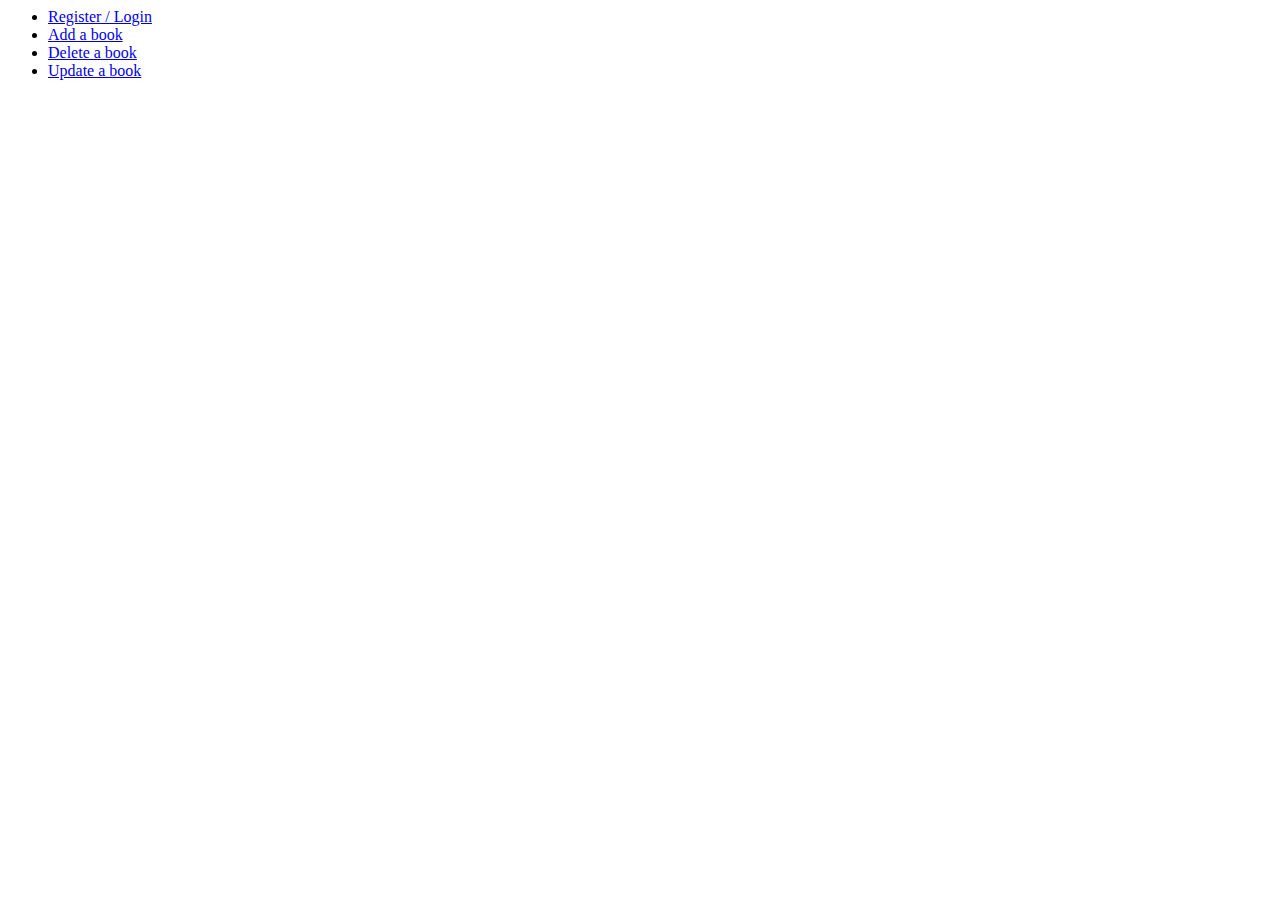
==== index.html @ df55592e "Add files via upload" ====
<html>
    <head>
        <title>Index</title>
    </head>
    <body>
        <ul>
            <li>
                <a href="./html/register.html">Register / Login</a>
            </li>
            <li>
                <a href="./html/addBook.html">Add a book</a>
            </li>
            <li>
                <a href="./html/deleteBook.html">Delete a book</a>
            </li>
            <li>
                <a href="./html/updateBook.html">Update a book</a>
            </li>
        </ul>
    </body>
</html>
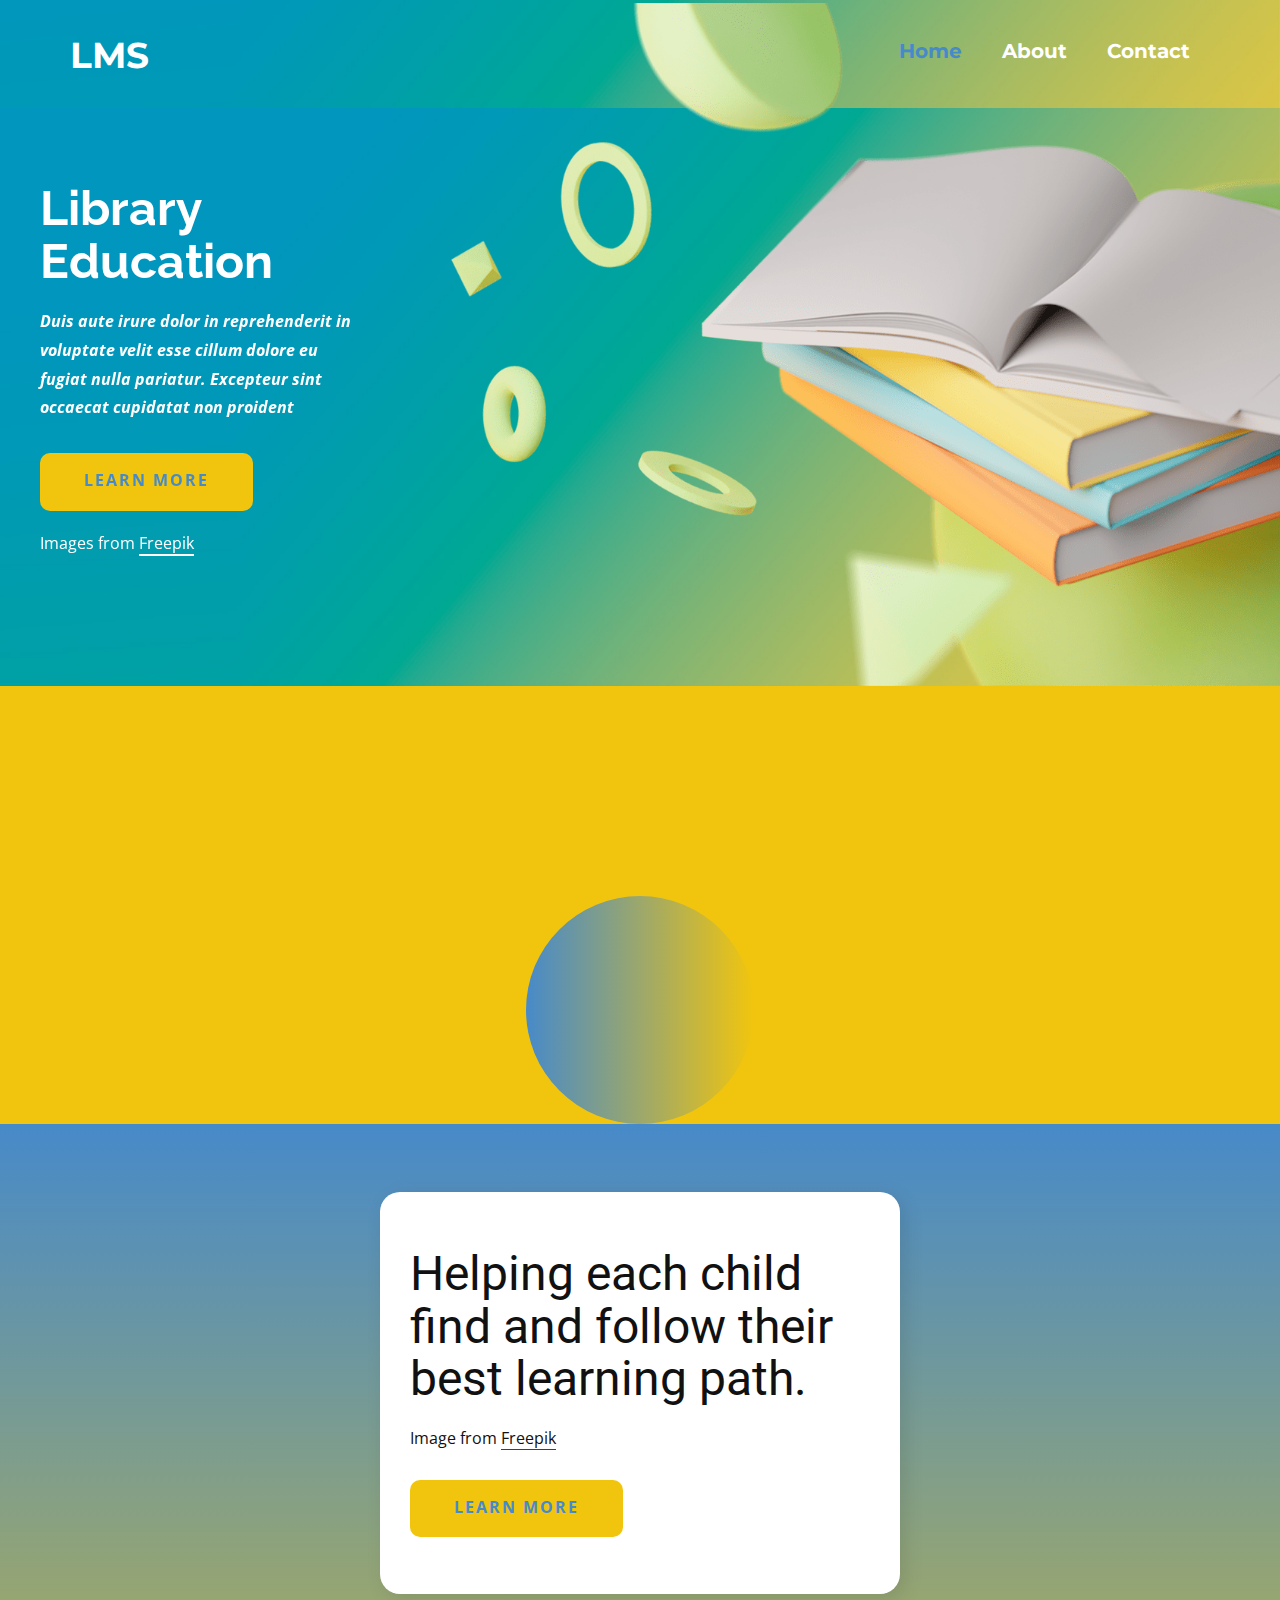
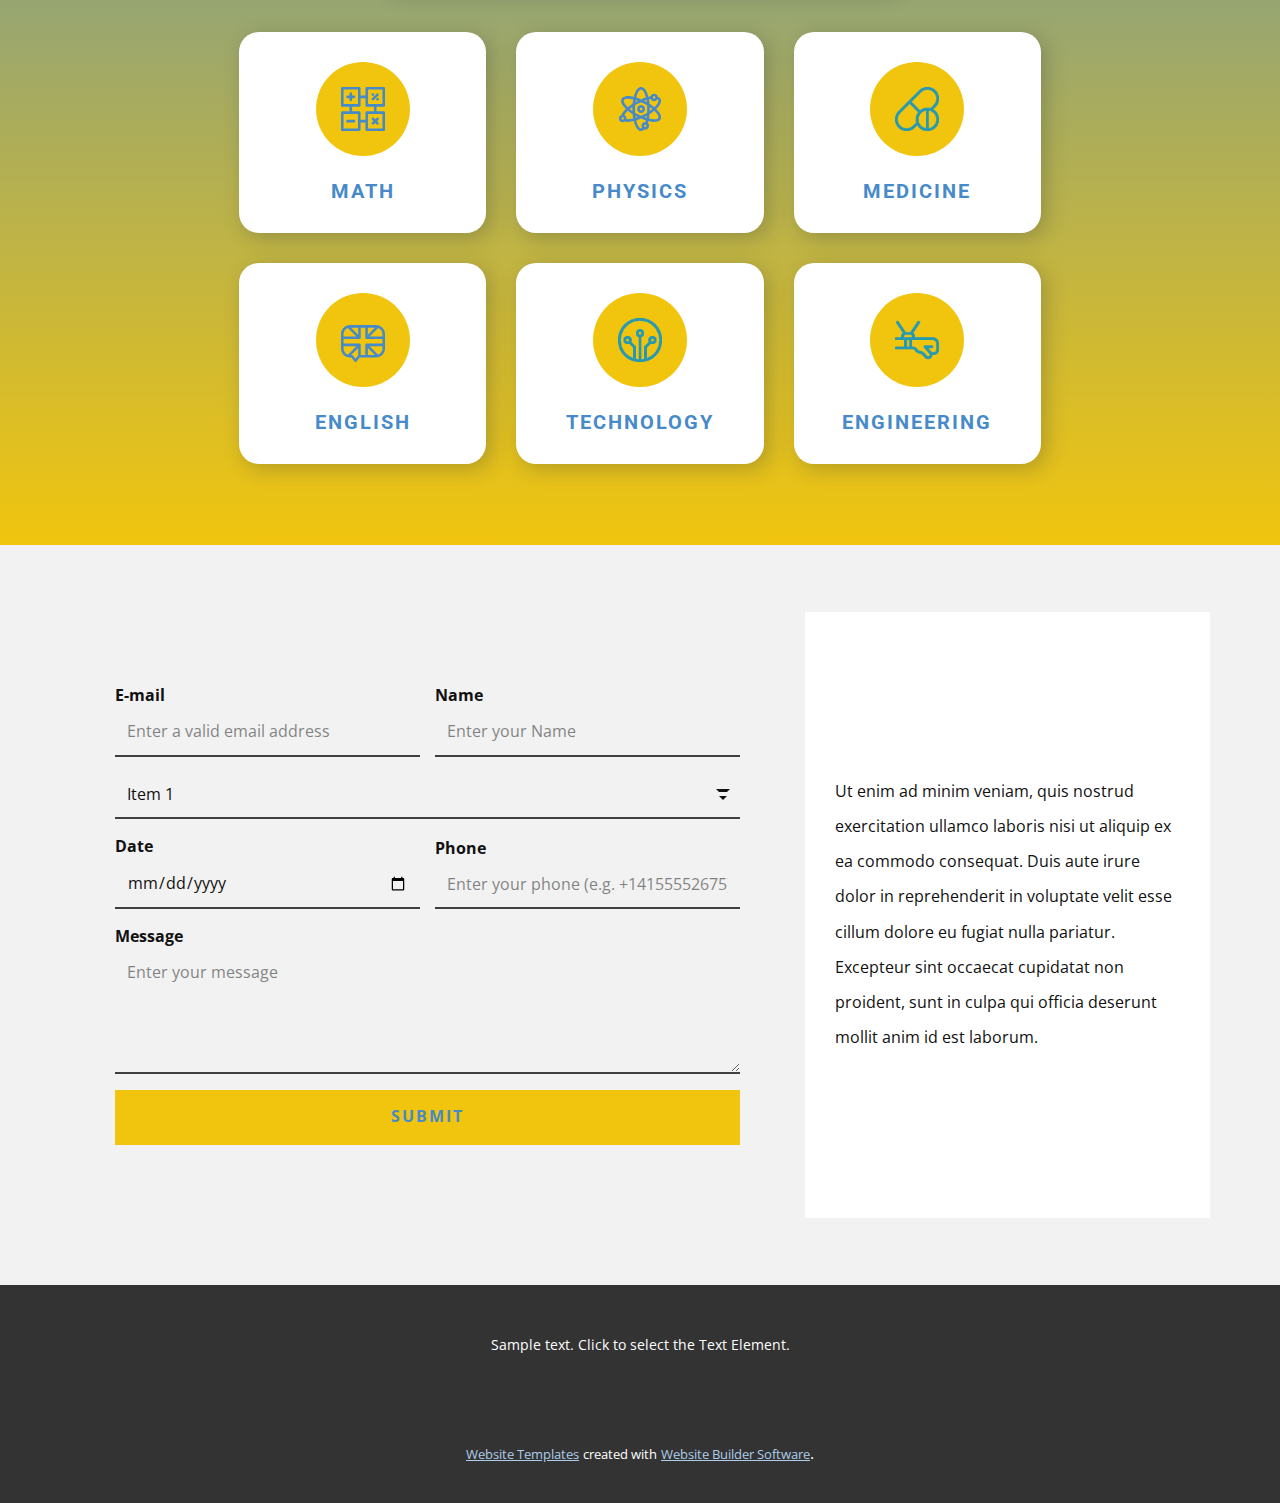
==== commit d9da172c: "Add files via upload" ====
--- a/index.html
+++ b/index.html
@@ -1,21 +1,240 @@
-<html>
-    <head>
-        <title>Index</title>
-    </head>
-    <body>
-        <ul>
-            <li>
-                <a href="./html/register.html">Register / Login</a>
-            </li>
-            <li>
-                <a href="./html/addBook.html">Add a book</a>
-            </li>
-            <li>
-                <a href="./html/deleteBook.html">Delete a book</a>
-            </li>
-            <li>
-                <a href="./html/updateBook.html">Update a book</a>
-            </li>
-        </ul>
-    </body>
-</html>+<!DOCTYPE html>
+<html style="font-size: 16px;" lang="en"><head>
+    <meta name="viewport" content="width=device-width, initial-scale=1.0">
+    <meta charset="utf-8">
+    <meta name="keywords" content="LMS, ​Library Education, ​Helping each child find and follow their best learning path.">
+    <meta name="description" content="">
+    <title>Home</title>
+    <link rel="stylesheet" href="nicepage.css" media="screen">
+    <link rel="stylesheet" href="index.css" media="screen">
+    <script class="u-script" type="text/javascript" src="jquery.js" "="" defer=""></script>
+    <script class="u-script" type="text/javascript" src="nicepage.js" "="" defer=""></script>
+    <meta name="generator" content="Nicepage 4.15.11, nicepage.com">
+    <link id="u-theme-google-font" rel="stylesheet" href="https://fonts.googleapis.com/css?family=Roboto:100,100i,300,300i,400,400i,500,500i,700,700i,900,900i|Open+Sans:300,300i,400,400i,500,500i,600,600i,700,700i,800,800i">
+    <link id="u-page-google-font" rel="stylesheet" href="https://fonts.googleapis.com/css?family=Raleway:100,100i,200,200i,300,300i,400,400i,500,500i,600,600i,700,700i,800,800i,900,900i|Montserrat:100,100i,200,200i,300,300i,400,400i,500,500i,600,600i,700,700i,800,800i,900,900i">
+    
+    
+    
+    
+    
+    <script type="application/ld+json">{
+		"@context": "http://schema.org",
+		"@type": "Organization",
+		"name": ""
+}</script>
+    <meta name="theme-color" content="#478ac9">
+    <meta property="og:title" content="Home">
+    <meta property="og:type" content="website">
+  </head>
+  <body data-home-page="Home.html" data-home-page-title="Home" class="u-body u-xl-mode" data-lang="en"><header class="u-align-center u-clearfix u-header u-image u-valign-middle-md u-valign-middle-sm u-valign-middle-xs u-header" id="sec-5b78" data-image-width="1980" data-image-height="1114" data-animation-name="" data-animation-duration="0" data-animation-delay="0" data-animation-direction=""><div class="u-clearfix u-sheet u-sheet-1">
+        <nav class="u-menu u-menu-one-level u-menu-open-right u-offcanvas u-menu-1" data-responsive-from="XS">
+          <div class="menu-collapse u-custom-font u-font-montserrat" style="font-size: 1.25rem; letter-spacing: 0px; font-weight: 700;">
+            <a class="u-button-style u-custom-left-right-menu-spacing u-custom-padding-bottom u-custom-text-active-color u-custom-text-color u-custom-top-bottom-menu-spacing u-nav-link u-text-active-palette-1-base u-text-hover-palette-2-base" href="#" style="">
+              <svg class="u-svg-link" viewBox="0 0 24 24"><use xmlns:xlink="http://www.w3.org/1999/xlink" xlink:href="#menu-hamburger"></use></svg>
+              <svg class="u-svg-content" version="1.1" id="menu-hamburger" viewBox="0 0 16 16" x="0px" y="0px" xmlns:xlink="http://www.w3.org/1999/xlink" xmlns="http://www.w3.org/2000/svg"><g><rect y="1" width="16" height="2"></rect><rect y="7" width="16" height="2"></rect><rect y="13" width="16" height="2"></rect>
+</g></svg>
+            </a>
+          </div>
+          <div class="u-custom-menu u-nav-container">
+            <ul class="u-custom-font u-font-montserrat u-nav u-unstyled u-nav-1"><li class="u-nav-item"><a class="u-button-style u-nav-link u-text-active-palette-1-base u-text-hover-palette-2-base u-text-white" href="Home.html" style="padding: 10px 20px;">Home</a>
+</li><li class="u-nav-item"><a class="u-button-style u-nav-link u-text-active-palette-1-base u-text-hover-palette-2-base u-text-white" href="About.html" style="padding: 10px 20px;">About</a>
+</li><li class="u-nav-item"><a class="u-button-style u-nav-link u-text-active-palette-1-base u-text-hover-palette-2-base u-text-white" href="Contact.html" style="padding: 10px 20px;">Contact</a>
+</li></ul>
+          </div>
+          <div class="u-custom-menu u-nav-container-collapse">
+            <div class="u-container-style u-inner-container-layout u-opacity u-opacity-95 u-palette-3-light-1 u-sidenav">
+              <div class="u-inner-container-layout u-sidenav-overflow">
+                <div class="u-menu-close"></div>
+                  <ul class="u-align-center u-custom-font u-font-montserrat u-nav u-popupmenu-items u-spacing-3 u-unstyled u-nav-2">
+                    <li class="u-nav-item">
+                      <a class="u-button-style u-nav-link" href="">Home</a>
+                    </li>
+                    <li class="u-nav-item">
+                      <a class="u-button-style u-nav-link" href="About.html">About</a>
+                    </li>
+                    <li class="u-nav-item">
+                      <a class="u-button-style u-nav-link" href="Contact.html">Contact</a>
+                    </li>
+                  </ul>
+              </div>
+            </div>
+            <div class="u-black u-menu-overlay u-opacity u-opacity-45"></div>
+          </div>
+        </nav>
+        <h1 class="u-custom-font u-font-montserrat u-text u-text-body-alt-color u-text-default u-title u-text-1">LMS</h1>
+      </div></header>
+    <section class="u-align-center u-clearfix u-image u-valign-middle-md u-valign-middle-sm u-valign-middle-xs u-section-1" id="carousel_e43c" data-image-width="1980" data-image-height="1114">
+      <div class="u-clearfix u-expanded-width u-gutter-0 u-layout-wrap u-layout-wrap-1">
+        <div class="u-layout" style="">
+          <div class="u-layout-row" style="">
+            <div class="u-align-left u-container-style u-layout-cell u-left-cell u-shape-rectangle u-size-20-lg u-size-20-xl u-size-23-md u-size-23-sm u-size-23-xs u-size-xs-60 u-layout-cell-1" src="">
+              <div class="u-container-layout u-valign-middle u-container-layout-1">
+                <h1 class="u-text u-text-body-alt-color u-text-1" data-animation-name="fadeIn" data-animation-duration="1000" data-animation-direction="Left" data-animation-delay="250">Library Education</h1>
+                <p class="u-text u-text-body-alt-color u-text-2" data-animation-name="fadeIn" data-animation-duration="1000" data-animation-direction="Up" data-animation-delay="250">Duis aute irure dolor in reprehenderit in voluptate velit esse cillum dolore eu fugiat nulla pariatur. Excepteur sint occaecat cupidatat non proident</p>
+                <a href="https://nicepage.com/k/membership-website-templates" class="u-border-none u-btn u-btn-round u-button-style u-palette-3-base u-radius-10 u-text-palette-1-base u-btn-1" data-animation-name="fadeIn" data-animation-duration="1000" data-animation-direction="Up" data-animation-delay="500">learn more</a>
+                <p class="u-text u-text-body-alt-color u-text-3" data-animation-name="fadeIn" data-animation-duration="1000" data-animation-direction="Up" data-animation-delay="500">Images from <a href="https://www.freepik.com/psd/abstract-background" class="u-active-none u-border-2 u-border-active-palette-3-base u-border-hover-palette-3-base u-border-white u-btn u-button-link u-button-style u-hover-none u-none u-text-body-alt-color u-btn-2">Freepik</a>
+                </p>
+              </div>
+            </div>
+            <div class="u-align-center u-container-style u-image u-layout-cell u-right-cell u-size-37-md u-size-37-sm u-size-37-xs u-size-40-lg u-size-40-xl u-size-xs-60 u-image-1" data-image-width="1422" data-image-height="900">
+              <div class="u-container-layout u-container-layout-2" src=""></div>
+            </div>
+          </div>
+        </div>
+      </div>
+    </section>
+    <section class="u-align-center u-clearfix u-palette-3-base u-valign-middle-md u-valign-middle-sm u-valign-middle-xs u-section-2" id="carousel_72ba">
+      <div class="u-gradient u-shape u-shape-circle u-shape-1" data-animation-name="customAnimation" data-animation-duration="1000" data-animation-direction="" data-animation-delay="250"></div>
+      <div class="u-list u-list-1">
+        <div class="u-repeater u-repeater-1">
+          <div class="u-container-style u-list-item u-radius-20 u-repeater-item u-shape-round u-white u-list-item-1" data-animation-name="flipIn" data-animation-duration="1000" data-animation-direction="X" data-animation-delay="250">
+            <div class="u-container-layout u-similar-container u-valign-top u-container-layout-1">
+              <h3 class="u-text u-text-default u-text-palette-1-base u-text-1">01</h3>
+              <p class="u-text u-text-2">Duis aute irure dolor in reprehenderit in voluptate velit esse cillum dolore eu fugiat nulla pariatur. Excepteur sint occaecat cupidatat non proident, sunt in culpa qui officia deserunt mollit anim id est laborum.</p>
+            </div>
+          </div>
+          <div class="u-container-style u-list-item u-radius-20 u-repeater-item u-shape-round u-white" data-animation-name="flipIn" data-animation-duration="1000" data-animation-direction="X" data-animation-delay="250">
+            <div class="u-container-layout u-similar-container u-valign-top u-container-layout-2">
+              <h3 class="u-text u-text-default u-text-palette-1-base u-text-3">02</h3>
+              <p class="u-text u-text-4">Duis aute irure dolor in reprehenderit in voluptate velit esse cillum dolore eu fugiat nulla pariatur. Excepteur sint occaecat cupidatat non proident, sunt in culpa qui officia deserunt mollit anim id est laborum.</p>
+            </div>
+          </div>
+          <div class="u-container-style u-list-item u-radius-20 u-repeater-item u-shape-round u-white" data-animation-name="flipIn" data-animation-duration="1000" data-animation-direction="X" data-animation-delay="250">
+            <div class="u-container-layout u-similar-container u-valign-top u-container-layout-3">
+              <h3 class="u-text u-text-default u-text-palette-1-base u-text-5">03</h3>
+              <p class="u-text u-text-6">Duis aute irure dolor in reprehenderit in voluptate velit esse cillum dolore eu fugiat nulla pariatur. Excepteur sint occaecat cupidatat non proident, sunt in culpa qui officia deserunt mollit anim id est laborum.</p>
+            </div>
+          </div>
+        </div>
+      </div>
+      <div class="u-gradient u-shape u-shape-circle u-shape-2" data-animation-name="customAnimation" data-animation-duration="1000" data-animation-direction="" data-animation-delay="250"></div>
+    </section>
+    <section class="u-clearfix u-grey-5 u-valign-middle-xl u-section-3" id="carousel_bfea">
+      <div class="u-container-style u-expanded-width u-gradient u-group u-shape-rectangle u-group-1">
+        <div class="u-container-layout u-valign-bottom-xs u-container-layout-1">
+          <div class="u-container-style u-group u-radius-20 u-shape-round u-white u-group-2">
+            <div class="u-container-layout u-valign-middle u-container-layout-2">
+              <h2 class="u-text u-text-1"> Helping each child find and follow their best learning path.</h2>
+              <p class="u-text u-text-2">Image from <a href="https://www.freepik.com/photos/school" class="u-active-none u-border-1 u-border-active-palette-1-base u-border-grey-75 u-border-hover-palette-1-base u-btn u-button-link u-button-style u-hover-none u-none u-text-body-color u-btn-1" target="_blank">Freepik</a>
+              </p>
+              <a href="https://nicepage.com/c/grid-website-templates" class="u-border-none u-btn u-btn-round u-button-style u-palette-3-base u-radius-10 u-text-palette-1-base u-btn-2">learn more</a>
+            </div>
+          </div>
+          <div class="u-list u-list-1">
+            <div class="u-repeater u-repeater-1">
+              <div class="u-container-style u-list-item u-radius-20 u-repeater-item u-shape-round u-video-cover u-white u-list-item-1">
+                <div class="u-container-layout u-similar-container u-valign-top u-container-layout-3"><span class="u-icon u-icon-circle u-palette-3-base u-text-palette-1-base u-icon-1"><svg class="u-svg-link" preserveAspectRatio="xMidYMin slice" viewBox="0 0 512.174 512.174" style=""><use xmlns:xlink="http://www.w3.org/1999/xlink" xlink:href="#svg-4105"></use></svg><svg class="u-svg-content" viewBox="0 0 512.174 512.174" id="svg-4105"><g><path d="m497.174 229.244c8.284 0 15-6.716 15-15v-199.04c0-8.284-6.716-15-15-15h-197.403c-8.284 0-15 6.716-15 15v84.521h-57.092v-84.521c0-8.284-6.716-15-15-15h-197.405c-8.284 0-15 6.716-15 15v199.04c0 8.284 6.716 15 15 15h83.702v53.685h-83.976c-8.284 0-15 6.716-15 15v199.04c0 8.284 6.716 15 15 15h197.404c8.284 0 15-6.716 15-15v-84.521h57.366v84.521c0 8.284 6.716 15 15 15h197.403c8.284 0 15-6.716 15-15v-199.04c0-8.284-6.716-15-15-15h-83.702v-53.685zm-182.403-199.04h167.403v169.04h-167.403zm-284.497 0h167.404v169.04h-167.404zm167.13 451.765h-167.404v-169.04h167.404zm284.77 0h-167.403v-169.04h167.403zm-98.702-199.04h-83.701c-8.284 0-15 6.716-15 15v84.52h-57.366v-84.52c0-8.284-6.716-15-15-15h-83.428v-53.685h83.702c8.284 0 15-6.716 15-15v-84.52h57.092v84.52c0 8.284 6.716 15 15 15h83.701z"></path><path d="m128.977 152.277v-22.753h22.877c8.284 0 15-6.716 15-15s-6.716-15-15-15h-22.877v-22.753c0-8.284-6.716-15-15-15s-15 6.716-15 15v22.753h-22.877c-8.284 0-15 6.716-15 15s6.716 15 15 15h22.877v22.753c0 8.284 6.716 15 15 15s15-6.716 15-15z"></path><path d="m382.277 360.13c-5.868-5.848-15.364-5.834-21.213.035-5.849 5.867-5.833 15.364.035 21.213l16.124 16.071-16.123 16.071c-5.868 5.849-5.884 15.346-.035 21.213 2.931 2.94 6.777 4.411 10.624 4.411 3.83 0 7.662-1.458 10.589-4.376l16.194-16.141 16.194 16.141c2.928 2.918 6.758 4.376 10.589 4.376 3.847 0 7.693-1.471 10.624-4.411 5.849-5.867 5.833-15.364-.035-21.213l-16.124-16.071 16.124-16.071c5.868-5.849 5.884-15.346.035-21.213-5.85-5.868-15.347-5.884-21.213-.035l-16.194 16.141z"></path><path d="m151.579 382.449h-75.754c-8.284 0-15 6.716-15 15s6.716 15 15 15h75.754c8.284 0 15-6.716 15-15s-6.716-15-15-15z"></path><path d="m361.064 152.01c2.931 2.94 6.777 4.411 10.624 4.411 3.831 0 7.662-1.458 10.589-4.376l53.566-53.391c5.868-5.848 5.884-15.346.035-21.213-5.851-5.869-15.349-5.882-21.213-.035l-53.565 53.39c-5.869 5.848-5.884 15.346-.036 21.214z"></path><path d="m371.689 103.392c8.512 0 15.413-6.878 15.413-15.362s-6.9-15.362-15.413-15.362c-8.512 0-15.413 6.878-15.413 15.362s6.901 15.362 15.413 15.362z"></path><ellipse cx="425.255" cy="141.42" rx="15.413" ry="15.362"></ellipse>
+</g></svg></span>
+                  <h4 class="u-align-center u-text u-text-palette-1-base u-text-3">Math</h4>
+                </div>
+              </div>
+              <div class="u-align-center u-container-style u-list-item u-radius-20 u-repeater-item u-shape-round u-video-cover u-white u-list-item-2">
+                <div class="u-container-layout u-similar-container u-valign-top u-container-layout-4"><span class="u-icon u-icon-circle u-palette-3-base u-text-palette-1-base u-icon-2"><svg class="u-svg-link" preserveAspectRatio="xMidYMin slice" viewBox="0 0 508.287 508.287" style=""><use xmlns:xlink="http://www.w3.org/1999/xlink" xlink:href="#svg-9def"></use></svg><svg class="u-svg-content" viewBox="0 0 508.287 508.287" id="svg-9def"><g id="XMLID_987_"><path id="XMLID_990_" d="m491.476 320.353c-6.689-16.251-18.757-33.822-35.864-52.226-4.333-4.661-8.948-9.327-13.815-13.984 4.868-4.657 9.482-9.323 13.815-13.984 17.107-18.403 29.175-35.975 35.864-52.226 9.934-24.127 5.92-40.95.803-50.814-5.535-10.67-16.706-19.559-31.394-25.229-3.969-20.036-21.674-35.192-42.857-35.192-19.579 0-36.191 12.944-41.729 30.724-7.988 1.524-16.368 3.443-25.057 5.73-2.946-11.71-6.278-22.807-9.979-33.16-8.459-23.66-18.501-42.462-29.846-55.884-16.844-19.925-33.625-24.108-44.736-24.108s-27.892 4.183-44.736 24.11c-11.345 13.421-21.387 32.224-29.846 55.884-3.84 10.742-7.279 22.289-10.306 34.487-12.222-2.93-24.056-5.194-35.359-6.732-24.897-3.385-46.212-3.13-63.35.762-25.445 5.776-36.885 18.747-42.001 28.61s-9.13 26.685.803 50.813c6.69 16.251 18.756 33.822 35.864 52.226 4.12 4.432 8.495 8.869 13.1 13.298-25.88 24.432-43.053 48.123-50.339 69.383-17.304 5.817-29.808 22.18-29.808 41.419 0 24.093 19.601 43.694 43.694 43.694 9.87 0 18.983-3.293 26.307-8.834 10.001 2.645 21.517 3.939 34.276 3.939 19.674 0 42.305-3.082 66.872-9.009 3.012 12.108 6.431 23.573 10.246 34.243 8.459 23.66 18.501 42.462 29.846 55.884 16.844 19.927 33.625 24.11 44.736 24.11 14.605 0 26.998-5.398 38.343-16.832 3.337.818 6.82 1.262 10.405 1.262 24.093 0 43.694-19.601 43.694-43.694 0-12.627-5.39-24.014-13.983-31.999 2.406-7.411 4.621-15.14 6.644-23.166 12.146 2.905 23.907 5.152 35.144 6.68 11.58 1.574 22.381 2.361 32.351 2.361 11.467 0 21.832-1.041 31-3.123 25.444-5.776 36.885-18.747 42.001-28.61s9.131-26.686-.803-50.813zm-73.448-213.654c7.551 0 13.694 6.143 13.694 13.694s-6.144 13.694-13.694 13.694-13.694-6.143-13.694-13.694 6.143-13.694 13.694-13.694zm-40.123 30.978c6.711 15.52 22.167 26.411 40.123 26.411 16.049 0 30.096-8.704 37.693-21.633 5.197 2.775 8.585 5.891 9.928 8.48 7.841 15.117-7.858 46.826-46.35 83.251-16.414-13.564-34.823-26.867-54.719-39.547-1.612-18.094-3.962-35.571-7.003-52.158 7.016-1.865 13.808-3.472 20.328-4.804zm-78.762 179.048c-11.072 5.743-21.895 10.99-32.437 15.77-10.574-4.781-21.413-10.025-32.488-15.769-12.985-6.736-25.222-13.602-36.727-20.527-.85-13.401-1.31-27.427-1.31-42.055 0-14.665.463-28.725 1.316-42.157 11.745-7.004 24.013-13.833 36.721-20.425 10.725-5.563 21.577-10.834 32.418-15.772 10.582 4.784 21.424 10.023 32.507 15.772 12.985 6.736 25.223 13.603 36.728 20.528.85 13.401 1.31 27.427 1.31 42.054 0 14.415-.422 28.441-1.249 42.017-11.522 6.937-23.781 13.817-36.789 20.564zm33.437 16.043c-1.012 8.133-2.191 16.048-3.529 23.736-8.085-2.543-16.433-5.407-25.021-8.604 2.972-1.49 5.947-2.997 8.927-4.543 6.646-3.448 13.188-6.984 19.623-10.589zm-103.158 15.176c-8.555 3.203-16.862 6.07-24.899 8.617-1.33-7.589-2.528-15.491-3.572-23.699 6.381 3.573 12.866 7.077 19.453 10.494 3.004 1.558 6.011 3.083 9.018 4.588zm-62.884-71.7c-10.91-7.544-20.94-15.076-30.096-22.507 9.37-7.434 19.433-14.809 30.107-22.065-.241 7.431-.369 14.925-.369 22.471.001 7.422.125 14.792.358 22.101zm34.419-100.861c1.037-8.151 2.226-15.999 3.546-23.539 8.023 2.528 16.307 5.372 24.826 8.544-2.983 1.495-5.959 3.006-8.923 4.544-6.597 3.421-13.081 6.909-19.449 10.451zm102.72-15.172c8.488-3.272 16.866-6.292 25.067-9.036 1.369 7.756 2.598 15.844 3.667 24.25-6.381-3.573-12.866-7.077-19.453-10.494-3.092-1.603-6.186-3.173-9.281-4.72zm63.146 71.832c10.71 7.407 20.575 14.801 29.595 22.1-9.013 7.293-18.868 14.681-29.568 22.081.216-7.265.33-14.624.33-22.081.001-7.42-.123-14.79-.357-22.1zm-100.142-202.043c18.345 0 41.201 33.117 55.824 91.678-18.082 5.929-36.96 13.125-55.963 21.347-18.959-8.074-37.711-14.99-55.871-20.603 14.614-59.026 37.588-92.422 56.01-92.422zm-198.968 120.935c5.066-9.768 21.447-15.489 46.425-15.489 16.841 0 37.593 2.609 61.406 8.33-2.912 16.121-5.171 33.074-6.74 50.605-20.217 12.699-38.797 25.899-55.282 39.289-38.094-36.208-53.613-67.69-45.809-82.735zm-13.316 227.019c-7.551 0-13.694-6.143-13.694-13.694s6.143-13.694 13.694-13.694 13.695 6.143 13.695 13.694-6.143 13.694-13.695 13.694zm43.014-6.061c.439-2.481.681-5.029.681-7.633 0-17.732-10.624-33.02-25.835-39.862 7.339-15.131 21.435-32.647 41.085-50.898 16.597 13.772 35.249 27.282 55.439 40.148 1.576 17.683 3.852 34.781 6.793 51.031-32.729 7.914-59.467 9.841-78.163 7.214zm218.018 90.824c-7.551 0-13.694-6.143-13.694-13.694s6.144-13.694 13.694-13.694 13.694 6.143 13.694 13.694-6.143 13.694-13.694 13.694zm1.952-57.339c-.648-.029-1.297-.049-1.951-.049-24.093 0-43.694 19.601-43.694 43.694 0 9.289 2.922 17.903 7.883 24.99-4.528 3.385-8.558 4.274-12.937 4.274-18.404 0-41.35-33.326-55.966-92.24 18.038-5.619 36.83-12.584 56.037-20.815 19.041 8.111 37.873 15.055 56.107 20.684-1.685 6.725-3.509 13.222-5.479 19.462zm148.268-48.025c-8.47 16.33-48.589 21.355-107.576 7.225 2.908-16.131 5.133-33.19 6.657-51.023 19.839-12.651 38.197-25.922 54.57-39.453 38.491 36.424 54.19 68.134 46.349 83.251z"></path><path id="XMLID_1506_" d="m266.681 208.644c-25.089 0-45.5 20.411-45.5 45.5s20.412 45.5 45.5 45.5 45.5-20.411 45.5-45.5-20.411-45.5-45.5-45.5zm0 61c-8.547 0-15.5-6.953-15.5-15.5s6.954-15.5 15.5-15.5 15.5 6.953 15.5 15.5-6.953 15.5-15.5 15.5z"></path>
+</g></svg></span>
+                  <h4 class="u-text u-text-palette-1-base u-text-4">Physics</h4>
+                </div>
+              </div>
+              <div class="u-align-center u-container-style u-list-item u-radius-20 u-repeater-item u-shape-round u-video-cover u-white u-list-item-3">
+                <div class="u-container-layout u-similar-container u-valign-top u-container-layout-5"><span class="u-file-icon u-icon u-icon-circle u-palette-3-base u-text-palette-1-base u-icon-3"><img src="images/840781.png" alt=""></span>
+                  <h4 class="u-text u-text-palette-1-base u-text-5"> Medicine</h4>
+                </div>
+              </div>
+              <div class="u-align-center u-container-style u-list-item u-radius-20 u-repeater-item u-shape-round u-video-cover u-white u-list-item-4">
+                <div class="u-container-layout u-similar-container u-valign-top u-container-layout-6"><span class="u-icon u-icon-circle u-palette-3-base u-text-palette-1-base u-icon-4"><svg class="u-svg-link" preserveAspectRatio="xMidYMin slice" viewBox="0 -41 512 512" style=""><use xmlns:xlink="http://www.w3.org/1999/xlink" xlink:href="#svg-6443"></use></svg><svg class="u-svg-content" viewBox="0 -41 512 512" id="svg-6443"><path d="m407 0h-302c-57.898438 0-105 47.101562-105 105v168.945312c0 57.898438 47.101562 105 105 105h15.582031l36.519531 46.332032c2.847657 3.609375 7.1875 5.714844 11.78125 5.714844s8.9375-2.105469 11.78125-5.714844l36.519532-46.332032h189.816406c57.898438 0 105-47.101562 105-105v-168.945312c0-57.898438-47.101562-105-105-105zm-124.757812 230.734375v118.210937h-52.484376v-118.210937c0-8.285156-6.714843-15-15-15h-184.757812v-52.484375h184.757812c8.285157 0 15-6.714844 15-15v-118.25h52.484376v118.25c0 8.285156 6.714843 15 15 15h184.757812v52.484375h-184.757812c-8.285157 0-15 6.714844-15 15zm30-200.734375h82.039062l-82.039062 82.039062zm-112.484376 82.039062-82.039062-82.039062h82.039062zm112.484376 154.910157 81.996093 81.996093h-81.996093zm169.757812-161.949219v28.25h-148.546875l98.851563-98.847656c28.9375 10.40625 49.695312 38.117187 49.695312 70.597656zm-402.304688-70.597656 98.851563 98.847656h-148.546875v-28.25c0-32.480469 20.757812-60.191406 49.695312-70.597656zm-49.695312 239.542968v-28.210937h148.546875l-98.820313 98.820313c-28.957031-10.398438-49.726562-38.117188-49.726562-70.609376zm168.128906 80.714844-29.246094 37.101563-29.242187-37.101563c-2.847656-3.609375-7.1875-5.714844-11.78125-5.714844h-10.097656l81.996093-81.996093v85.984375c-.578124.53125-1.136718 1.097656-1.628906 1.726562zm234.144532-10.105468-98.820313-98.820313h148.546875v28.210937c0 32.492188-20.769531 60.210938-49.726562 70.609376zm0 0"></path></svg></span>
+                  <h4 class="u-text u-text-palette-1-base u-text-6">English</h4>
+                </div>
+              </div>
+              <div class="u-align-center u-container-style u-list-item u-radius-20 u-repeater-item u-shape-round u-video-cover u-white u-list-item-5">
+                <div class="u-container-layout u-similar-container u-valign-top u-container-layout-7"><span class="u-file-icon u-icon u-icon-circle u-palette-3-base u-text-palette-1-base u-icon-5"><img src="images/4457024.png" alt=""></span>
+                  <h4 class="u-text u-text-palette-1-base u-text-7"> Technology</h4>
+                </div>
+              </div>
+              <div class="u-align-center u-container-style u-list-item u-radius-20 u-repeater-item u-shape-round u-video-cover u-white u-list-item-6">
+                <div class="u-container-layout u-similar-container u-valign-top u-container-layout-8"><span class="u-file-icon u-icon u-icon-circle u-palette-3-base u-text-palette-1-base u-icon-6"><img src="images/6646730.png" alt=""></span>
+                  <h4 class="u-text u-text-palette-1-base u-text-8"> Engineering</h4>
+                </div>
+              </div>
+            </div>
+          </div>
+        </div>
+      </div>
+    </section>
+    <section class="u-align-center u-clearfix u-grey-5 u-section-4" id="carousel_976d">
+      <div class="u-clearfix u-sheet u-valign-middle u-sheet-1">
+        <div class="u-clearfix u-expanded-width u-gutter-20 u-layout-wrap u-layout-wrap-1">
+          <div class="u-layout">
+            <div class="u-layout-row">
+              <div class="u-align-center u-container-style u-layout-cell u-size-38 u-layout-cell-1">
+                <div class="u-container-layout u-valign-middle-lg u-valign-middle-md u-valign-middle-xl u-container-layout-1">
+                  <div class="u-form u-form-1">
+                    <form action="//publish.nicepage.com/Form/Process" method="POST" class="u-clearfix u-form-spacing-15 u-form-vertical u-inner-form" style="padding: 0;" source="email" name="form">
+                      <div class="u-form-email u-form-group u-form-partition-factor-2">
+                        <label for="email-f2a8" class="u-label u-label-1">E-mail</label>
+                        <input type="email" placeholder="Enter a valid email address" id="email-f2a8" name="email" class="u-border-2 u-border-grey-75 u-border-no-left u-border-no-right u-border-no-top u-input u-input-rectangle" required="">
+                      </div>
+                      <div class="u-form-group u-form-name u-form-partition-factor-2">
+                        <label for="name-f2a8" class="u-label u-label-2">Name</label>
+                        <input type="text" placeholder="Enter your Name" id="name-f2a8" name="name" class="u-border-2 u-border-grey-75 u-border-no-left u-border-no-right u-border-no-top u-input u-input-rectangle" required="">
+                      </div>
+                      <div class="u-form-group u-form-select u-form-group-3">
+                        <label for="select-8e9d" class="u-form-control-hidden u-label u-label-3">Select</label>
+                        <div class="u-form-select-wrapper">
+                          <select id="select-8e9d" name="select" class="u-border-2 u-border-grey-75 u-border-no-left u-border-no-right u-border-no-top u-input u-input-rectangle">
+                            <option value="Item 1">Item 1</option>
+                            <option value="Item 2">Item 2</option>
+                            <option value="Item 3">Item 3</option>
+                          </select>
+                          <svg xmlns="http://www.w3.org/2000/svg" width="14" height="12" version="1" class="u-caret"><path fill="currentColor" d="M4 8L0 4h8z"></path></svg>
+                        </div>
+                      </div>
+                      <div class="u-form-date u-form-group u-form-partition-factor-2 u-form-group-4">
+                        <label for="date-4441" class="u-label u-label-4">Date</label>
+                        <input type="date" placeholder="MM/DD/YYYY" id="date-4441" name="date" class="u-border-2 u-border-grey-75 u-border-no-left u-border-no-right u-border-no-top u-input u-input-rectangle" required="">
+                      </div>
+                      <div class="u-form-group u-form-partition-factor-2 u-form-phone u-form-group-5">
+                        <label for="phone-447e" class="u-label u-label-5">Phone</label>
+                        <input type="tel" pattern="\+?\d{0,2}[\s\(\-]?([0-9]{3})[\s\)\-]?([\s\-]?)([0-9]{3})[\s\-]?([0-9]{2})[\s\-]?([0-9]{2})" placeholder="Enter your phone (e.g. +14155552675)" id="phone-447e" name="phone" class="u-border-2 u-border-grey-75 u-border-no-left u-border-no-right u-border-no-top u-input u-input-rectangle" required="">
+                      </div>
+                      <div class="u-form-group u-form-message u-form-group-6">
+                        <label for="message-f2a8" class="u-label u-label-6">Message</label>
+                        <textarea placeholder="Enter your message" rows="4" cols="50" id="message-f2a8" name="message" class="u-border-2 u-border-grey-75 u-border-no-left u-border-no-right u-border-no-top u-input u-input-rectangle" required=""></textarea>
+                      </div>
+                      <div class="u-align-left u-form-group u-form-submit">
+                        <a href="#" class="u-active-palette-1-base u-border-none u-btn u-btn-rectangle u-btn-submit u-button-style u-hover-palette-1-base u-palette-3-base u-text-active-white u-text-hover-white u-text-palette-1-base u-btn-1">Submit</a>
+                        <input type="submit" value="submit" class="u-form-control-hidden">
+                      </div>
+                      <div class="u-form-send-message u-form-send-success"> Thank you! Your message has been sent. </div>
+                      <div class="u-form-send-error u-form-send-message"> Unable to send your message. Please fix errors then try again. </div>
+                      <input type="hidden" value="" name="recaptchaResponse">
+                    </form>
+                  </div>
+                </div>
+              </div>
+              <div class="u-container-style u-layout-cell u-size-22 u-white u-layout-cell-2">
+                <div class="u-container-layout u-valign-middle u-container-layout-2">
+                  <p class="u-text u-text-default u-text-1"> Ut enim ad minim veniam, quis nostrud exercitation ullamco laboris nisi ut aliquip ex ea commodo consequat. Duis aute irure dolor in reprehenderit in voluptate velit esse cillum dolore eu fugiat nulla pariatur. Excepteur sint occaecat cupidatat non proident, sunt in culpa qui officia deserunt mollit anim id est laborum.</p>
+                </div>
+              </div>
+            </div>
+          </div>
+        </div>
+      </div>
+    </section>
+    
+    
+    <footer class="u-align-center u-clearfix u-footer u-grey-80 u-footer" id="sec-0608"><div class="u-clearfix u-sheet u-sheet-1">
+        <p class="u-small-text u-text u-text-variant u-text-1">Sample text. Click to select the Text Element.</p>
+      </div></footer>
+    <section class="u-backlink u-clearfix u-grey-80">
+      <a class="u-link" href="https://nicepage.com/website-templates" target="_blank">
+        <span>Website Templates</span>
+      </a>
+      <p class="u-text">
+        <span>created with</span>
+      </p>
+      <a class="u-link" href="" target="_blank">
+        <span>Website Builder Software</span>
+      </a>. 
+    </section>
+  
+</body></html>--- a/nicepage.css
+++ b/nicepage.css
@@ -0,0 +1,37826 @@
+/*begin-commonstyles library*//*!
+ * froala_editor v4.0.6 (https://www.froala.com/wysiwyg-editor)
+ * License https://froala.com/wysiwyg-editor/terms/
+ * Copyright 2014-2021 Froala Labs
+ */
+
+.fr-clearfix::after {
+  clear: both;
+  display: block;
+  content: "";
+  height: 0; }
+
+.fr-hide-by-clipping {
+  position: absolute;
+  width: 1px;
+  height: 1px;
+  padding: 0;
+  margin: -1px;
+  overflow: hidden;
+  clip: rect(0, 0, 0, 0);
+  border: 0; }
+
+.fr-view img.fr-rounded, .fr-view .fr-img-caption.fr-rounded img {
+  border-radius: 10px;
+  -moz-border-radius: 10px;
+  -webkit-border-radius: 10px;
+  -moz-background-clip: padding;
+  -webkit-background-clip: padding-box;
+  background-clip: padding-box; }
+
+.fr-view img.fr-shadow, .fr-view .fr-img-caption.fr-shadow img {
+  -webkit-box-shadow: 10px 10px 5px 0px #cccccc;
+  -moz-box-shadow: 10px 10px 5px 0px #cccccc;
+  box-shadow: 10px 10px 5px 0px #cccccc; }
+
+.fr-view img.fr-bordered, .fr-view .fr-img-caption.fr-bordered img {
+  border: solid 5px #CCC; }
+
+.fr-view img.fr-bordered {
+  -webkit-box-sizing: content-box;
+  -moz-box-sizing: content-box;
+  box-sizing: content-box; }
+
+.fr-view .fr-img-caption.fr-bordered img {
+  -webkit-box-sizing: border-box;
+  -moz-box-sizing: border-box;
+  box-sizing: border-box; }
+
+.fr-view {
+  word-wrap: break-word; }
+  .fr-view span[style~="color:"] a {
+    color: inherit; }
+  .fr-view strong {
+    font-weight: 700; }
+  .fr-view table[border='0'] td:not([class]), .fr-view table[border='0'] th:not([class]), .fr-view table[border='0'] td[class=""], .fr-view table[border='0'] th[class=""] {
+    border-width: 0px; }
+  .fr-view table {
+    border: none;
+    border-collapse: collapse;
+    empty-cells: show;
+    max-width: 100%; }
+    .fr-view table td {
+      min-width: 5px; }
+    .fr-view table.fr-dashed-borders td, .fr-view table.fr-dashed-borders th {
+      border-style: dashed; }
+    .fr-view table.fr-alternate-rows tbody tr:nth-child(2n) {
+      background: whitesmoke; }
+    .fr-view table td, .fr-view table th {
+      border: 1px solid #DDD; }
+      .fr-view table td:empty, .fr-view table th:empty {
+        height: 20px; }
+      .fr-view table td.fr-highlighted, .fr-view table th.fr-highlighted {
+        border: 1px double red; }
+      .fr-view table td.fr-thick, .fr-view table th.fr-thick {
+        border-width: 2px; }
+    .fr-view table th {
+      background: #ececec; }
+  .fr-view hr {
+    clear: both;
+    user-select: none;
+    -o-user-select: none;
+    -moz-user-select: none;
+    -khtml-user-select: none;
+    -webkit-user-select: none;
+    -ms-user-select: none;
+    break-after: always;
+    page-break-after: always; }
+  .fr-view .fr-file {
+    position: relative; }
+    .fr-view .fr-file::after {
+      position: relative;
+      content: "\1F4CE";
+      font-weight: normal; }
+  .fr-view pre {
+    white-space: pre-wrap;
+    word-wrap: break-word;
+    overflow: visible; }
+/*  .fr-view[dir="rtl"] blockquote {
+    border-left: none;
+    border-right: solid 2px #5E35B1;
+    margin-right: 0;
+    padding-right: 5px;
+    padding-left: 0; }
+    .fr-view[dir="rtl"] blockquote blockquote {
+      border-color: #00BCD4; }
+      .fr-view[dir="rtl"] blockquote blockquote blockquote {
+        border-color: #43A047; }
+  .fr-view blockquote {
+    border-left: solid 2px #5E35B1;
+    margin-left: 0;
+    padding-left: 5px;
+    color: #5E35B1; }
+    .fr-view blockquote blockquote {
+      border-color: #00BCD4;
+      color: #00BCD4; }
+      .fr-view blockquote blockquote blockquote {
+        border-color: #43A047;
+        color: #43A047; } */
+  .fr-view span.fr-emoticon {
+    font-weight: normal;
+    font-family: "Apple Color Emoji","Segoe UI Emoji","NotoColorEmoji","Segoe UI Symbol","Android Emoji","EmojiSymbols";
+    display: inline;
+    line-height: 0; }
+    .fr-view span.fr-emoticon.fr-emoticon-img {
+      background-repeat: no-repeat !important;
+      font-size: inherit;
+      height: 1em;
+      width: 1em;
+      min-height: 20px;
+      min-width: 20px;
+      display: inline-block;
+      margin: -.1em .1em .1em;
+      line-height: 1;
+      vertical-align: middle; }
+  .fr-view .fr-text-gray {
+    color: #AAA !important; }
+  .fr-view .fr-text-bordered {
+    border-top: solid 1px #222;
+    border-bottom: solid 1px #222;
+    padding: 10px 0; }
+  .fr-view .fr-text-spaced {
+    letter-spacing: 1px; }
+  .fr-view .fr-text-uppercase {
+    text-transform: uppercase; }
+  .fr-view .fr-class-highlighted {
+    background-color: #ffff00; }
+  .fr-view .fr-class-code {
+    border-color: #cccccc;
+    border-radius: 2px;
+    -moz-border-radius: 2px;
+    -webkit-border-radius: 2px;
+    -moz-background-clip: padding;
+    -webkit-background-clip: padding-box;
+    background-clip: padding-box;
+    background: #f5f5f5;
+    padding: 10px;
+    font-family: "Courier New", Courier, monospace; }
+  .fr-view .fr-class-transparency {
+    opacity: 0.5; }
+  .fr-view img {
+    position: relative;
+    max-width: 100%; }
+    .fr-view img.fr-dib {
+      margin: 10px auto;
+      display: block;
+      float: none;
+      vertical-align: top; }
+      .fr-view img.fr-dib.fr-fil {
+        margin-left: 0;
+        text-align: left; }
+      .fr-view img.fr-dib.fr-fir {
+        margin-right: 0;
+        text-align: right; }
+    .fr-view img.fr-dii {
+      display: inline-block;
+      float: none;
+      vertical-align: bottom;
+      margin-left: 5px;
+      margin-right: 5px;
+      max-width: calc(100% - (2 * 5px)); }
+      .fr-view img.fr-dii.fr-fil {
+        float: left;
+        margin: 10px 15px 10px 0;
+        max-width: calc(100% - 5px); }
+      .fr-view img.fr-dii.fr-fir {
+        float: right;
+        margin: 10px 0 10px 15px;
+        max-width: calc(100% - 5px); }
+  .fr-view span.fr-img-caption {
+    position: relative;
+    max-width: 100%; }
+    .fr-view span.fr-img-caption.fr-dib {
+      margin: 5px auto;
+      display: block;
+      float: none;
+      vertical-align: top; }
+      .fr-view span.fr-img-caption.fr-dib.fr-fil {
+        margin-left: 0;
+        text-align: left; }
+      .fr-view span.fr-img-caption.fr-dib.fr-fir {
+        margin-right: 0;
+        text-align: right; }
+    .fr-view span.fr-img-caption.fr-dii {
+      display: inline-block;
+      float: none;
+      vertical-align: bottom;
+      margin-left: 5px;
+      margin-right: 5px;
+      max-width: calc(100% - (2 * 5px)); }
+      .fr-view span.fr-img-caption.fr-dii.fr-fil {
+        float: left;
+        margin: 5px 5px 5px 0;
+        max-width: calc(100% - 5px); }
+      .fr-view span.fr-img-caption.fr-dii.fr-fir {
+        float: right;
+        margin: 5px 0 5px 5px;
+        max-width: calc(100% - 5px); }
+  .fr-view .fr-video {
+    text-align: center;
+    position: relative; }
+    .fr-view .fr-video.fr-rv {
+      padding-bottom: 56.25%;
+      padding-top: 30px;
+      height: 0;
+      overflow: hidden; }
+      .fr-view .fr-video.fr-rv > iframe, .fr-view .fr-video.fr-rv object, .fr-view .fr-video.fr-rv embed {
+        position: absolute !important;
+        top: 0;
+        left: 0;
+        width: 100%;
+        height: 100%; }
+    .fr-view .fr-video > * {
+      -webkit-box-sizing: content-box;
+      -moz-box-sizing: content-box;
+      box-sizing: content-box;
+      max-width: 100%;
+      border: none; }
+    .fr-view .fr-video.fr-dvb {
+      display: block;
+      clear: both; }
+      .fr-view .fr-video.fr-dvb.fr-fvl {
+        text-align: left; }
+      .fr-view .fr-video.fr-dvb.fr-fvr {
+        text-align: right; }
+    .fr-view .fr-video.fr-dvi {
+      display: inline-block; }
+      .fr-view .fr-video.fr-dvi.fr-fvl {
+        float: left; }
+      .fr-view .fr-video.fr-dvi.fr-fvr {
+        float: right; }
+  .fr-view a.fr-strong {
+    font-weight: 700; }
+  .fr-view a.fr-green {
+    color: green; }
+  .fr-view .fr-img-caption {
+    text-align: center; }
+    .fr-view .fr-img-caption .fr-img-wrap {
+      padding: 0;
+      margin: auto;
+      text-align: center;
+      width: 100%; }
+      .fr-view .fr-img-caption .fr-img-wrap a {
+        display: block; }
+      .fr-view .fr-img-caption .fr-img-wrap img {
+        display: block;
+        margin: auto;
+        width: 100%; }
+      .fr-view .fr-img-caption .fr-img-wrap > span {
+        margin: auto;
+        display: block;
+        padding: 5px 5px 10px;
+        font-size: 14px;
+        font-weight: initial;
+        -webkit-box-sizing: border-box;
+        -moz-box-sizing: border-box;
+        box-sizing: border-box;
+        -webkit-opacity: 0.9;
+        -moz-opacity: 0.9;
+        opacity: 0.9;
+        -ms-filter: "progid:DXImageTransform.Microsoft.Alpha(Opacity=0)";
+        width: 100%;
+        text-align: center; }
+  .fr-view button.fr-rounded, .fr-view input.fr-rounded, .fr-view textarea.fr-rounded {
+    border-radius: 10px;
+    -moz-border-radius: 10px;
+    -webkit-border-radius: 10px;
+    -moz-background-clip: padding;
+    -webkit-background-clip: padding-box;
+    background-clip: padding-box; }
+  .fr-view button.fr-large, .fr-view input.fr-large, .fr-view textarea.fr-large {
+    font-size: 24px; }
+
+/**
+ * Image style.
+ */
+a.fr-view.fr-strong {
+  font-weight: 700; }
+a.fr-view.fr-green {
+  color: green; }
+
+/**
+ * Link style.
+ */
+img.fr-view {
+  position: relative;
+  max-width: 100%; }
+  img.fr-view.fr-dib {
+    margin: 5px auto;
+    display: block;
+    float: none;
+    vertical-align: top; }
+    img.fr-view.fr-dib.fr-fil {
+      margin-left: 0;
+      text-align: left; }
+    img.fr-view.fr-dib.fr-fir {
+      margin-right: 0;
+      text-align: right; }
+  img.fr-view.fr-dii {
+    display: inline-block;
+    float: none;
+    vertical-align: bottom;
+    margin-left: 5px;
+    margin-right: 5px;
+    max-width: calc(100% - (2 * 5px)); }
+    img.fr-view.fr-dii.fr-fil {
+      float: left;
+      margin: 5px 5px 5px 0;
+      max-width: calc(100% - 5px); }
+    img.fr-view.fr-dii.fr-fir {
+      float: right;
+      margin: 5px 0 5px 5px;
+      max-width: calc(100% - 5px); }
+
+span.fr-img-caption.fr-view {
+  position: relative;
+  max-width: 100%; }
+  span.fr-img-caption.fr-view.fr-dib {
+    margin: 5px auto;
+    display: block;
+    float: none;
+    vertical-align: top; }
+    span.fr-img-caption.fr-view.fr-dib.fr-fil {
+      margin-left: 0;
+      text-align: left; }
+    span.fr-img-caption.fr-view.fr-dib.fr-fir {
+      margin-right: 0;
+      text-align: right; }
+  span.fr-img-caption.fr-view.fr-dii {
+    display: inline-block;
+    float: none;
+    vertical-align: bottom;
+    margin-left: 5px;
+    margin-right: 5px;
+    max-width: calc(100% - (2 * 5px)); }
+    span.fr-img-caption.fr-view.fr-dii.fr-fil {
+      float: left;
+      margin: 5px 5px 5px 0;
+      max-width: calc(100% - 5px); }
+    span.fr-img-caption.fr-view.fr-dii.fr-fir {
+      float: right;
+      margin: 5px 0 5px 5px;
+      max-width: calc(100% - 5px); }
+/*end-commonstyles library*/@charset "UTF-8";
+/*! normalize.css v4.1.1 | MIT License | github.com/necolas/normalize.css */
+html {
+  font-family: sans-serif;
+  -ms-text-size-adjust: 100%;
+  -webkit-text-size-adjust: 100%;
+}
+body {
+  margin: 0;
+}
+article,
+aside,
+details,
+figcaption,
+figure,
+footer,
+header,
+main,
+menu,
+nav,
+section,
+summary {
+  display: block;
+}
+audio,
+canvas,
+progress,
+video {
+  display: inline-block;
+}
+audio:not([controls]) {
+  display: none;
+  height: 0;
+}
+progress {
+  vertical-align: baseline;
+}
+template,
+[hidden] {
+  display: none;
+}
+a {
+  background-color: transparent;
+  -webkit-text-decoration-skip: objects;
+}
+a:active,
+a:hover {
+  outline-width: 0;
+}
+abbr[title] {
+  border-bottom: none;
+  text-decoration: underline;
+}
+b,
+strong {
+  font-weight: inherit;
+  font-weight: bold;
+}
+dfn {
+  font-style: italic;
+}
+h1 {
+  font-size: 2em;
+  margin: 0.67em 0;
+}
+mark {
+  background-color: #ff0;
+  color: #000;
+}
+small {
+  font-size: 80%;
+}
+sub,
+sup {
+  font-size: 75%;
+  line-height: 0;
+  position: relative;
+  vertical-align: baseline;
+}
+sub {
+  bottom: -0.25em;
+}
+sup {
+  top: -0.5em;
+}
+img {
+  border-style: none;
+}
+svg:not(:root) {
+  overflow: hidden;
+}
+code,
+kbd,
+pre,
+samp {
+  font-family: monospace,monospace;
+  font-size: 1em;
+}
+hr {
+  box-sizing: content-box;
+  height: 0;
+  overflow: visible;
+}
+button,
+input,
+optgroup,
+select,
+textarea {
+  color: inherit;
+  font: inherit;
+  margin: 0;
+}
+optgroup {
+  font-weight: 700;
+}
+button,
+input {
+  overflow: visible;
+}
+button,
+select {
+  text-transform: none;
+}
+button,
+html [type="button"],
+[type="reset"],
+[type="submit"] {
+  -webkit-appearance: button;
+}
+button::-moz-focus-inner,
+[type="button"]::-moz-focus-inner,
+[type="reset"]::-moz-focus-inner,
+[type="submit"]::-moz-focus-inner {
+  border-style: none;
+  padding: 0;
+}
+button:-moz-focusring,
+[type="button"]:-moz-focusring,
+[type="reset"]:-moz-focusring,
+[type="submit"]:-moz-focusring {
+  outline: 1px dotted ButtonText;
+}
+fieldset {
+  border: 1px solid silver;
+  margin: 0 2px;
+  padding: 0.35em 0.625em 0.75em;
+}
+legend {
+  box-sizing: border-box;
+  color: inherit;
+  display: table;
+  max-width: 100%;
+  padding: 0;
+  white-space: normal;
+}
+textarea {
+  overflow: auto;
+  outline: none;
+}
+button,
+select,
+input,
+textarea {
+  outline: none;
+}
+[type="checkbox"],
+[type="radio"] {
+  box-sizing: border-box;
+  padding: 0;
+}
+[type="number"]::-webkit-inner-spin-button,
+[type="number"]::-webkit-outer-spin-button {
+  height: auto;
+}
+[type="search"] {
+  -webkit-appearance: textfield;
+  outline-offset: -2px;
+}
+[type="search"]::-webkit-search-cancel-button,
+[type="search"]::-webkit-search-decoration {
+  -webkit-appearance: none;
+}
+::-webkit-input-placeholder {
+  color: inherit;
+  opacity: 0.54;
+}
+::-webkit-file-upload-button {
+  -webkit-appearance: button;
+  font: inherit;
+}
+ul,
+ol {
+  padding-left: 20px;
+}
+/* Fade effect */
+/* Over effect */
+/* Slide effect */
+/* Over and Slide effect */
+/* Flip Left effect */
+/* Flip Right effect */
+/* Flip Top effect */
+/* Flip Bottom effect */
+/* Wobble Left effect */
+/* Wobble Right effect */
+/* Wobble top effect */
+/* Wobble bottom effect */
+/* Zoom and Rotate Effects */
+/* Utility */
+.u-over-slide {
+  position: absolute;
+  left: 0;
+  top: 0;
+  width: 100%;
+  height: 100%;
+}
+.u-background-effect {
+  overflow: hidden;
+}
+.u-background-effect ~ .u-container-layout {
+  cursor: pointer;
+}
+/* Fade effect */
+.u-effect-fade .u-over-slide {
+  opacity: 0;
+  transition: all 500ms ease;
+}
+.u-effect-fade:hover .u-over-slide,
+.u-effect-fade.u-effect-active .u-over-slide {
+  opacity: 1;
+}
+/* Over effect */
+.u-effect-over-left .u-over-slide {
+  transform: translate(-100%, 0);
+  transition: all 500ms ease;
+}
+.u-effect-over-left:hover .u-over-slide,
+.u-effect-over-left.u-effect-active .u-over-slide {
+  transform: translate(0, 0);
+}
+.u-effect-over-right .u-over-slide {
+  transform: translate(100%, 0);
+  transition: all 500ms ease;
+}
+.u-effect-over-right:hover .u-over-slide,
+.u-effect-over-right.u-effect-active .u-over-slide {
+  transform: translate(0, 0);
+}
+.u-effect-over-top .u-over-slide {
+  transform: translate(0, -100%);
+  transition: all 500ms ease;
+}
+.u-effect-over-top:hover .u-over-slide,
+.u-effect-over-top.u-effect-active .u-over-slide {
+  transform: translate(0, 0);
+}
+.u-effect-over-bottom .u-over-slide {
+  transform: translate(0, 100%);
+  transition: all 500ms ease;
+}
+.u-effect-over-bottom:hover .u-over-slide,
+.u-effect-over-bottom.u-effect-active .u-over-slide {
+  transform: translate(0, 0);
+}
+.u-effect-over-topleft .u-over-slide {
+  transform: translate(-100%, -100%);
+  transition: all 500ms ease;
+}
+.u-effect-over-topleft:hover .u-over-slide,
+.u-effect-over-topleft.u-effect-active .u-over-slide {
+  transform: translate(0, 0);
+}
+.u-effect-over-topright .u-over-slide {
+  transform: translate(100%, -100%);
+  transition: all 500ms ease;
+}
+.u-effect-over-topright:hover .u-over-slide,
+.u-effect-over-topright.u-effect-active .u-over-slide {
+  transform: translate(0, 0);
+}
+.u-effect-over-bottomleft .u-over-slide {
+  transform: translate(-100%, 100%);
+  transition: all 500ms ease;
+}
+.u-effect-over-bottomleft:hover .u-over-slide,
+.u-effect-over-bottomleft.u-effect-active .u-over-slide {
+  transform: translate(0, 0);
+}
+.u-effect-over-bottomright .u-over-slide {
+  transform: translate(100%, 100%);
+  transition: all 500ms ease;
+}
+.u-effect-over-bottomright:hover .u-over-slide,
+.u-effect-over-bottomright.u-effect-active .u-over-slide {
+  transform: translate(0, 0);
+}
+/* Slide effect */
+.u-effect-slide-left .u-over-slide {
+  transform: translate(-100%, 0);
+  transition: all 500ms ease;
+}
+.u-effect-slide-left:hover .u-over-slide,
+.u-effect-slide-left.u-effect-active .u-over-slide {
+  transform: translate(0, 0);
+}
+.u-effect-slide-left .u-back-slide {
+  transition: all 500ms ease;
+}
+.u-effect-slide-left:hover .u-back-slide,
+.u-effect-slide-left.u-effect-active .u-back-slide {
+  transform: translate(100%, 0);
+}
+.u-effect-slide-right .u-over-slide {
+  transform: translate(100%, 0);
+  transition: all 500ms ease;
+}
+.u-effect-slide-right:hover .u-over-slide,
+.u-effect-slide-right.u-effect-active .u-over-slide {
+  transform: translate(0, 0);
+}
+.u-effect-slide-right .u-back-slide {
+  transition: all 500ms ease;
+}
+.u-effect-slide-right:hover .u-back-slide,
+.u-effect-slide-right.u-effect-active .u-back-slide {
+  transform: translate(-100%, 0);
+}
+.u-effect-slide-top .u-over-slide {
+  transform: translate(0, -100%);
+  transition: all 500ms ease;
+}
+.u-effect-slide-top:hover .u-over-slide,
+.u-effect-slide-top.u-effect-active .u-over-slide {
+  transform: translate(0, 0);
+}
+.u-effect-slide-top .u-back-slide {
+  transition: all 500ms ease;
+}
+.u-effect-slide-top:hover .u-back-slide,
+.u-effect-slide-top.u-effect-active .u-back-slide {
+  transform: translate(0, 100%);
+}
+.u-effect-slide-bottom .u-over-slide {
+  transform: translate(0, 100%);
+  transition: all 500ms ease;
+}
+.u-effect-slide-bottom:hover .u-over-slide,
+.u-effect-slide-bottom.u-effect-active .u-over-slide {
+  transform: translate(0, 0);
+}
+.u-effect-slide-bottom .u-back-slide {
+  transition: all 500ms ease;
+}
+.u-effect-slide-bottom:hover .u-back-slide,
+.u-effect-slide-bottom.u-effect-active .u-back-slide {
+  transform: translate(0, -100%);
+}
+.u-effect-slide-topleft .u-over-slide {
+  transform: translate(-100%, -100%);
+  transition: all 500ms ease;
+}
+.u-effect-slide-topleft:hover .u-over-slide,
+.u-effect-slide-topleft.u-effect-active .u-over-slide {
+  transform: translate(0, 0);
+}
+.u-effect-slide-topleft .u-back-slide {
+  transition: all 500ms ease;
+}
+.u-effect-slide-topleft:hover .u-back-slide,
+.u-effect-slide-topleft.u-effect-active .u-back-slide {
+  transform: translate(100%, 100%);
+}
+.u-effect-slide-topright .u-over-slide {
+  transform: translate(100%, -100%);
+  transition: all 500ms ease;
+}
+.u-effect-slide-topright:hover .u-over-slide,
+.u-effect-slide-topright.u-effect-active .u-over-slide {
+  transform: translate(0, 0);
+}
+.u-effect-slide-topright .u-back-slide {
+  transition: all 500ms ease;
+}
+.u-effect-slide-topright:hover .u-back-slide,
+.u-effect-slide-topright.u-effect-active .u-back-slide {
+  transform: translate(-100%, 100%);
+}
+.u-effect-slide-bottomleft .u-over-slide {
+  transform: translate(-100%, 100%);
+  transition: all 500ms ease;
+}
+.u-effect-slide-bottomleft:hover .u-over-slide,
+.u-effect-slide-bottomleft.u-effect-active .u-over-slide {
+  transform: translate(0, 0);
+}
+.u-effect-slide-bottomleft .u-back-slide {
+  transition: all 500ms ease;
+}
+.u-effect-slide-bottomleft:hover .u-back-slide,
+.u-effect-slide-bottomleft.u-effect-active .u-back-slide {
+  transform: translate(100%, -100%);
+}
+.u-effect-slide-bottomright .u-over-slide {
+  transform: translate(100%, 100%);
+  transition: all 500ms ease;
+}
+.u-effect-slide-bottomright:hover .u-over-slide,
+.u-effect-slide-bottomright.u-effect-active .u-over-slide {
+  transform: translate(0, 0);
+}
+.u-effect-slide-bottomright .u-back-slide {
+  transition: all 500ms ease;
+}
+.u-effect-slide-bottomright:hover .u-back-slide,
+.u-effect-slide-bottomright.u-effect-active .u-back-slide {
+  transform: translate(-100%, -100%);
+}
+/* Flip */
+.u-effect-flip-left,
+.u-effect-flip-left .u-slidesWrapper {
+  perspective: 300px;
+}
+.u-effect-flip-left .u-over-slide {
+  opacity: 0;
+  transform: rotateY(180deg);
+  transform-origin: center left;
+  transition: transform 500ms ease, transform-origin 500ms ease, opacity 0ms ease 500ms;
+}
+.u-effect-flip-left:hover .u-over-slide,
+.u-effect-flip-left.u-effect-active .u-over-slide {
+  opacity: 1;
+  transform: rotateY(0deg);
+  transition: transform 500ms ease, transform-origin 500ms ease;
+}
+.u-effect-flip-right,
+.u-effect-flip-right .u-slidesWrapper {
+  perspective: 300px;
+}
+.u-effect-flip-right .u-over-slide {
+  opacity: 0;
+  transform: rotateY(-180deg);
+  transform-origin: center right;
+  transition: transform 500ms ease, transform-origin 500ms ease, opacity 0ms ease 500ms;
+}
+.u-effect-flip-right:hover .u-over-slide,
+.u-effect-flip-right.u-effect-active .u-over-slide {
+  opacity: 1;
+  transform: rotateY(0deg);
+  transition: transform 500ms ease, transform-origin 500ms ease;
+}
+.u-effect-flip-top,
+.u-effect-flip-top .u-slidesWrapper {
+  perspective: 300px;
+}
+.u-effect-flip-top .u-over-slide {
+  opacity: 0;
+  transform: rotateX(-180deg);
+  transform-origin: center top;
+  transition: transform 500ms ease, transform-origin 500ms ease, opacity 0ms ease 500ms;
+}
+.u-effect-flip-top:hover .u-over-slide,
+.u-effect-flip-top.u-effect-active .u-over-slide {
+  opacity: 1;
+  transform: rotateX(0deg);
+  transition: transform 500ms ease, transform-origin 500ms ease;
+}
+.u-effect-flip-bottom,
+.u-effect-flip-bottom .u-slidesWrapper {
+  perspective: 300px;
+}
+.u-effect-flip-bottom .u-over-slide {
+  opacity: 0;
+  transform: rotateX(180deg);
+  transform-origin: center bottom;
+  transition: transform 500ms ease, transform-origin 500ms ease, opacity 0ms ease 500ms;
+}
+.u-effect-flip-bottom:hover .u-over-slide,
+.u-effect-flip-bottom.u-effect-active .u-over-slide {
+  opacity: 1;
+  transform: rotateX(0deg);
+  transition: transform 500ms ease, transform-origin 500ms ease;
+}
+/* Wooble */
+.u-effect-wobble-left,
+.u-effect-wobble-left .u-slidesWrapper {
+  perspective: 300px;
+}
+.u-effect-wobble-left .u-over-slide {
+  opacity: 0;
+  transform: rotateY(130deg);
+  transform-origin: center left;
+  transition: transform 500ms ease, transform-origin 500ms ease, opacity 0ms ease 500ms;
+}
+.u-effect-wobble-left:hover .u-over-slide,
+.u-effect-wobble-left.u-effect-active .u-over-slide {
+  opacity: 1;
+  transform: rotateY(0deg);
+  transform-origin: center right;
+  transition: transform 500ms ease, transform-origin 500ms ease;
+}
+.u-effect-wobble-right,
+.u-effect-wobble-right .u-slidesWrapper {
+  perspective: 300px;
+}
+.u-effect-wobble-right .u-over-slide {
+  opacity: 0;
+  transform: rotateY(-130deg);
+  transform-origin: center right;
+  transition: transform 500ms ease, transform-origin 500ms ease, opacity 0ms ease 500ms;
+}
+.u-effect-wobble-right:hover .u-over-slide,
+.u-effect-wobble-right.u-effect-active .u-over-slide {
+  opacity: 1;
+  transform: rotateY(0deg);
+  transform-origin: center left;
+  transition: transform 500ms ease, transform-origin 500ms ease;
+}
+.u-effect-wobble-top,
+.u-effect-wobble-top .u-slidesWrapper {
+  perspective: 300px;
+}
+.u-effect-wobble-top .u-over-slide {
+  opacity: 0;
+  transform: rotateX(-130deg);
+  transform-origin: center top;
+  transition: transform 500ms ease, transform-origin 500ms ease, opacity 0ms ease 500ms;
+}
+.u-effect-wobble-top:hover .u-over-slide,
+.u-effect-wobble-top.u-effect-active .u-over-slide {
+  opacity: 1;
+  transform: rotateX(0deg);
+  transform-origin: center bottom;
+  transition: transform 500ms ease, transform-origin 500ms ease;
+}
+.u-effect-wobble-bottom,
+.u-effect-wobble-bottom .u-slidesWrapper {
+  perspective: 300px;
+}
+.u-effect-wobble-bottom .u-over-slide {
+  opacity: 0;
+  transform: rotateX(130deg);
+  transform-origin: center bottom;
+  transition: transform 500ms ease, transform-origin 500ms ease, opacity 0ms ease 500ms;
+}
+.u-effect-wobble-bottom:hover .u-over-slide,
+.u-effect-wobble-bottom.u-effect-active .u-over-slide {
+  opacity: 1;
+  transform: rotateX(0deg);
+  transform-origin: center top;
+  transition: transform 500ms ease, transform-origin 500ms ease;
+}
+/* Zoom */
+.u-effect-zoom .u-over-slide {
+  transition: transform 500ms ease;
+  transform: scale(0, 0);
+}
+.u-effect-zoom:hover .u-over-slide,
+.u-effect-zoom.u-effect-active .u-over-slide {
+  transform: scale(1, 1);
+}
+.u-effect-hover-zoom .u-back-slide,
+.u-effect-hover-zoom .u-background-effect-image {
+  transition: transform 500ms ease;
+  transform: scale(1);
+}
+.u-effect-hover-zoom:hover .u-back-slide,
+.u-effect-hover-zoom:hover .u-background-effect-image,
+.u-effect-hover-zoom.u-effect-active .u-back-slide,
+.u-effect-hover-zoom.u-effect-active .u-background-effect-image {
+  transform: scale(var(--effect-scale));
+}
+.u-effect-hover-zoomOut .u-back-slide,
+.u-effect-hover-zoomOut .u-background-effect-image {
+  transition: transform 500ms ease;
+  transform: scale(var(--effect-scale));
+}
+.u-effect-hover-zoomOut:hover .u-back-slide,
+.u-effect-hover-zoomOut:hover .u-background-effect-image,
+.u-effect-hover-zoomOut.u-effect-active .u-back-slide,
+.u-effect-hover-zoomOut.u-effect-active .u-background-effect-image {
+  transform: scale(1);
+}
+.u-effect-hover-liftUp > .u-background-effect {
+  overflow: visible;
+}
+.u-effect-hover-liftUp .u-back-slide,
+.u-effect-hover-liftUp .u-background-effect-image {
+  transition: transform 500ms ease;
+  transform: scale(1);
+}
+.u-effect-hover-liftUp:hover .u-back-slide,
+.u-effect-hover-liftUp.u-effect-active .u-back-slide,
+.u-effect-hover-liftUp:hover .u-background-effect-image,
+.u-effect-hover-liftUp.u-effect-active .u-background-effect-image {
+  transform: scale(var(--effect-scale));
+  z-index: 1;
+}
+.u-effect-hover-liftUp:hover > .u-container-layout {
+  z-index: 2;
+}
+.u-effect-zoom-rotate .u-over-slide {
+  transition: transform 500ms ease;
+  transform: rotate(0deg) scale(0, 0);
+}
+.u-effect-zoom-rotate:hover .u-over-slide,
+.u-effect-zoom-rotate.u-effect-active .u-over-slide {
+  transform: rotate(360deg) scale(1, 1);
+}
+.u-effect-zoom-rotateX .u-over-slide {
+  transition: transform 500ms ease;
+  transform: rotateX(0deg) scale(0, 0);
+}
+.u-effect-zoom-rotateX:hover .u-over-slide,
+.u-effect-zoom-rotateX.u-effect-active .u-over-slide {
+  transform: rotateX(360deg) scale(1, 1);
+}
+.u-effect-zoom-rotateY .u-over-slide {
+  transition: transform 500ms ease;
+  transform: rotateY(0deg) scale(0, 0);
+}
+.u-effect-zoom-rotateY:hover .u-over-slide,
+.u-effect-zoom-rotateY.u-effect-active .u-over-slide {
+  transform: rotateY(360deg) scale(1, 1);
+}
+.u-effect-hover-slide .u-back-image,
+.u-effect-hover-slide .u-background-effect-image {
+  transition-duration: 500ms;
+  transition-timing-function: ease;
+  transition-property: left, right, top, bottom;
+}
+.u-effect-hover-slide .u-effect-hover-slide-direction-right {
+  left: auto;
+}
+.u-effect-hover-slide .u-effect-hover-slide-direction-up {
+  top: auto;
+}
+.u-effect-hover-slide:hover .u-back-image.u-effect-hover-slide-direction-left,
+.u-effect-hover-slide:hover .u-background-effect-image.u-effect-hover-slide-direction-left,
+.u-effect-hover-slide.u-effect-active .u-back-image.u-effect-hover-slide-direction-left,
+.u-effect-hover-slide.u-effect-active .u-background-effect-image.u-effect-hover-slide-direction-left {
+  left: 0 !important;
+}
+.u-effect-hover-slide:hover .u-back-image.u-effect-hover-slide-direction-right,
+.u-effect-hover-slide:hover .u-background-effect-image.u-effect-hover-slide-direction-right,
+.u-effect-hover-slide.u-effect-active .u-back-image.u-effect-hover-slide-direction-right,
+.u-effect-hover-slide.u-effect-active .u-background-effect-image.u-effect-hover-slide-direction-right {
+  right: 0 !important;
+}
+.u-effect-hover-slide:hover .u-back-image.u-effect-hover-slide-direction-up,
+.u-effect-hover-slide:hover .u-background-effect-image.u-effect-hover-slide-direction-up,
+.u-effect-hover-slide.u-effect-active .u-back-image.u-effect-hover-slide-direction-up,
+.u-effect-hover-slide.u-effect-active .u-background-effect-image.u-effect-hover-slide-direction-up {
+  bottom: 0 !important;
+}
+.u-effect-hover-slide:hover .u-back-image.u-effect-hover-slide-direction-down,
+.u-effect-hover-slide:hover .u-background-effect-image.u-effect-hover-slide-direction-down,
+.u-effect-hover-slide.u-effect-active .u-back-image.u-effect-hover-slide-direction-down,
+.u-effect-hover-slide.u-effect-active .u-background-effect-image.u-effect-hover-slide-direction-down {
+  top: 0 !important;
+}
+.u-btn {
+  /*display: inline-block;*/
+  display: table;
+  /*TODO maye need another solution for negative marin*/
+  cursor: pointer;
+  color: inherit;
+  font-size: inherit;
+  font-family: inherit;
+  line-height: inherit;
+  letter-spacing: inherit;
+  text-transform: inherit;
+  font-style: inherit;
+  font-weight: inherit;
+  text-decoration: none;
+  border: 0 none transparent;
+  outline-width: 0;
+  background-color: transparent;
+  margin: 0;
+  -webkit-text-decoration-skip: objects;
+  font-style: initial;
+  white-space: nowrap;
+  -webkit-user-select: none;
+      -ms-user-select: none;
+          user-select: none;
+  vertical-align: middle;
+  text-align: center;
+  padding: 10px 30px;
+  border-radius: 0;
+  align-self: flex-start;
+}
+.u-btn:focus,
+.u-btn:active:focus,
+.u-btn.active:focus {
+  outline: thin dotted;
+  outline: 5px auto -webkit-focus-ring-color;
+  outline-offset: -2px;
+}
+.u-btn:hover,
+.u-btn:focus {
+  text-decoration: none;
+}
+.u-btn:active,
+.u-btn.active {
+  outline: 0;
+  background-image: none;
+}
+.u-btn.disabled,
+.u-btn[disabled] {
+  opacity: 0.6;
+}
+.u-btn-circle {
+  border-radius: 50%;
+}
+.u-btn-rectangle {
+  border-radius: 0 !important;
+}
+.u-text a,
+.u-post-content a,
+.u-tab-item a,
+.u-nav-item a {
+  font-size: inherit;
+  font-family: inherit;
+  line-height: inherit;
+  letter-spacing: inherit;
+  text-transform: inherit;
+}
+.u-text:not(ul):not(ol):not(p):not(.u-post-content):not(.u-block-content):not(.u-product-desc):not(.u-cart-block-content):not(.u-checkout-block-content) a {
+  color: inherit;
+}
+.u-text:not(ul):not(ol):not(p):not(.u-post-content):not(.u-block-content):not(.u-product-desc):not(.u-cart-block-content):not(.u-checkout-block-content) a,
+.u-text:not(ul):not(ol):not(p):not(.u-post-content):not(.u-block-content):not(.u-product-desc):not(.u-cart-block-content):not(.u-checkout-block-content) a:hover {
+  text-decoration: none;
+}
+.u-link,
+a {
+  border-top-width: 0;
+  border-left-width: 0;
+  border-right-width: 0;
+}
+.u-link {
+  display: table;
+  border-style: solid;
+  border-bottom-width: 0;
+  white-space: nowrap;
+  align-self: flex-start;
+}
+.u-link,
+.u-link:hover,
+.u-link:focus {
+  text-decoration: none;
+}
+.u-link:focus,
+.u-link:active:focus,
+.u-link.active:focus {
+  outline: thin dotted;
+  outline: 5px auto -webkit-focus-ring-color;
+  outline-offset: -2px;
+}
+.u-underline,
+.u-underline:hover {
+  text-decoration: underline;
+  border-bottom-width: 0;
+}
+.u-no-underline,
+.u-no-underline:hover {
+  text-decoration: none;
+  border-bottom-width: 0;
+}
+.u-block-content > :first-child,
+.u-product-desc > :first-child,
+.u-product-tab-pane > :first-child,
+.u-post-content > :first-child {
+  margin-top: 0;
+}
+.u-block-content > :last-child,
+.u-product-desc > :last-child,
+.u-product-tab-pane > :last-child,
+.u-post-content > :last-child {
+  margin-bottom: 0;
+}
+.u-block-content p,
+.u-product-desc p,
+.u-product-tab-pane p,
+.u-post-content p {
+  text-decoration: inherit !important;
+  color: inherit !important;
+  font-style: inherit !important;
+  font-size: inherit !important;
+  font-weight: inherit !important;
+  font-family: inherit !important;
+  line-height: inherit !important;
+  letter-spacing: inherit !important;
+  text-transform: inherit !important;
+}
+.u-logo {
+  color: inherit;
+  font-size: inherit;
+  font-family: inherit;
+  line-height: inherit;
+  letter-spacing: inherit;
+  text-transform: inherit;
+  font-style: inherit;
+  font-weight: inherit;
+  text-decoration: none;
+  border: 0 none transparent;
+  outline-width: 0;
+  background-color: transparent;
+  margin: 0;
+  -webkit-text-decoration-skip: objects;
+}
+.u-image.u-logo {
+  display: table;
+  white-space: nowrap;
+}
+.u-image.u-logo img {
+  display: block;
+}
+.u-form-horizontal {
+  display: flex;
+  flex-flow: row;
+  align-items: center;
+  flex-grow: 1;
+}
+.u-input {
+  display: block;
+  width: 100%;
+  padding: 10px 12px;
+  background-image: none;
+  background-clip: padding-box;
+  border: none;
+  border-radius: 3px;
+  transition: border-color ease-in-out 0.15s, box-shadow ease-in-out 0.15s;
+  background-color: transparent;
+  color: inherit;
+  height: auto;
+}
+.u-form-horizontal .u-form-group:not(.u-label-top) label,
+.u-form-horizontal .u-form-group:not(.u-label-top) input,
+.u-form-horizontal .u-form-select-wrapper,
+.u-form-horizontal .u-form-radio-button-wrapper {
+  display: flex;
+  align-items: center;
+  justify-content: center;
+  margin-bottom: 0;
+  flex-grow: 1;
+}
+.u-form-vertical {
+  display: flex;
+  flex-wrap: wrap;
+  align-items: flex-end;
+}
+.u-form-vertical.u-form-spacing-50 {
+  margin-left: -50px;
+  width: calc(100% +  50px);
+}
+.u-form-vertical.u-form-spacing-50 .u-form-group {
+  margin-bottom: 50px;
+  padding-left: 50px;
+}
+.u-form-vertical.u-form-spacing-49 {
+  margin-left: -49px;
+  width: calc(100% +  49px);
+}
+.u-form-vertical.u-form-spacing-49 .u-form-group {
+  margin-bottom: 49px;
+  padding-left: 49px;
+}
+.u-form-vertical.u-form-spacing-48 {
+  margin-left: -48px;
+  width: calc(100% +  48px);
+}
+.u-form-vertical.u-form-spacing-48 .u-form-group {
+  margin-bottom: 48px;
+  padding-left: 48px;
+}
+.u-form-vertical.u-form-spacing-47 {
+  margin-left: -47px;
+  width: calc(100% +  47px);
+}
+.u-form-vertical.u-form-spacing-47 .u-form-group {
+  margin-bottom: 47px;
+  padding-left: 47px;
+}
+.u-form-vertical.u-form-spacing-46 {
+  margin-left: -46px;
+  width: calc(100% +  46px);
+}
+.u-form-vertical.u-form-spacing-46 .u-form-group {
+  margin-bottom: 46px;
+  padding-left: 46px;
+}
+.u-form-vertical.u-form-spacing-45 {
+  margin-left: -45px;
+  width: calc(100% +  45px);
+}
+.u-form-vertical.u-form-spacing-45 .u-form-group {
+  margin-bottom: 45px;
+  padding-left: 45px;
+}
+.u-form-vertical.u-form-spacing-44 {
+  margin-left: -44px;
+  width: calc(100% +  44px);
+}
+.u-form-vertical.u-form-spacing-44 .u-form-group {
+  margin-bottom: 44px;
+  padding-left: 44px;
+}
+.u-form-vertical.u-form-spacing-43 {
+  margin-left: -43px;
+  width: calc(100% +  43px);
+}
+.u-form-vertical.u-form-spacing-43 .u-form-group {
+  margin-bottom: 43px;
+  padding-left: 43px;
+}
+.u-form-vertical.u-form-spacing-42 {
+  margin-left: -42px;
+  width: calc(100% +  42px);
+}
+.u-form-vertical.u-form-spacing-42 .u-form-group {
+  margin-bottom: 42px;
+  padding-left: 42px;
+}
+.u-form-vertical.u-form-spacing-41 {
+  margin-left: -41px;
+  width: calc(100% +  41px);
+}
+.u-form-vertical.u-form-spacing-41 .u-form-group {
+  margin-bottom: 41px;
+  padding-left: 41px;
+}
+.u-form-vertical.u-form-spacing-40 {
+  margin-left: -40px;
+  width: calc(100% +  40px);
+}
+.u-form-vertical.u-form-spacing-40 .u-form-group {
+  margin-bottom: 40px;
+  padding-left: 40px;
+}
+.u-form-vertical.u-form-spacing-39 {
+  margin-left: -39px;
+  width: calc(100% +  39px);
+}
+.u-form-vertical.u-form-spacing-39 .u-form-group {
+  margin-bottom: 39px;
+  padding-left: 39px;
+}
+.u-form-vertical.u-form-spacing-38 {
+  margin-left: -38px;
+  width: calc(100% +  38px);
+}
+.u-form-vertical.u-form-spacing-38 .u-form-group {
+  margin-bottom: 38px;
+  padding-left: 38px;
+}
+.u-form-vertical.u-form-spacing-37 {
+  margin-left: -37px;
+  width: calc(100% +  37px);
+}
+.u-form-vertical.u-form-spacing-37 .u-form-group {
+  margin-bottom: 37px;
+  padding-left: 37px;
+}
+.u-form-vertical.u-form-spacing-36 {
+  margin-left: -36px;
+  width: calc(100% +  36px);
+}
+.u-form-vertical.u-form-spacing-36 .u-form-group {
+  margin-bottom: 36px;
+  padding-left: 36px;
+}
+.u-form-vertical.u-form-spacing-35 {
+  margin-left: -35px;
+  width: calc(100% +  35px);
+}
+.u-form-vertical.u-form-spacing-35 .u-form-group {
+  margin-bottom: 35px;
+  padding-left: 35px;
+}
+.u-form-vertical.u-form-spacing-34 {
+  margin-left: -34px;
+  width: calc(100% +  34px);
+}
+.u-form-vertical.u-form-spacing-34 .u-form-group {
+  margin-bottom: 34px;
+  padding-left: 34px;
+}
+.u-form-vertical.u-form-spacing-33 {
+  margin-left: -33px;
+  width: calc(100% +  33px);
+}
+.u-form-vertical.u-form-spacing-33 .u-form-group {
+  margin-bottom: 33px;
+  padding-left: 33px;
+}
+.u-form-vertical.u-form-spacing-32 {
+  margin-left: -32px;
+  width: calc(100% +  32px);
+}
+.u-form-vertical.u-form-spacing-32 .u-form-group {
+  margin-bottom: 32px;
+  padding-left: 32px;
+}
+.u-form-vertical.u-form-spacing-31 {
+  margin-left: -31px;
+  width: calc(100% +  31px);
+}
+.u-form-vertical.u-form-spacing-31 .u-form-group {
+  margin-bottom: 31px;
+  padding-left: 31px;
+}
+.u-form-vertical.u-form-spacing-30 {
+  margin-left: -30px;
+  width: calc(100% +  30px);
+}
+.u-form-vertical.u-form-spacing-30 .u-form-group {
+  margin-bottom: 30px;
+  padding-left: 30px;
+}
+.u-form-vertical.u-form-spacing-29 {
+  margin-left: -29px;
+  width: calc(100% +  29px);
+}
+.u-form-vertical.u-form-spacing-29 .u-form-group {
+  margin-bottom: 29px;
+  padding-left: 29px;
+}
+.u-form-vertical.u-form-spacing-28 {
+  margin-left: -28px;
+  width: calc(100% +  28px);
+}
+.u-form-vertical.u-form-spacing-28 .u-form-group {
+  margin-bottom: 28px;
+  padding-left: 28px;
+}
+.u-form-vertical.u-form-spacing-27 {
+  margin-left: -27px;
+  width: calc(100% +  27px);
+}
+.u-form-vertical.u-form-spacing-27 .u-form-group {
+  margin-bottom: 27px;
+  padding-left: 27px;
+}
+.u-form-vertical.u-form-spacing-26 {
+  margin-left: -26px;
+  width: calc(100% +  26px);
+}
+.u-form-vertical.u-form-spacing-26 .u-form-group {
+  margin-bottom: 26px;
+  padding-left: 26px;
+}
+.u-form-vertical.u-form-spacing-25 {
+  margin-left: -25px;
+  width: calc(100% +  25px);
+}
+.u-form-vertical.u-form-spacing-25 .u-form-group {
+  margin-bottom: 25px;
+  padding-left: 25px;
+}
+.u-form-vertical.u-form-spacing-24 {
+  margin-left: -24px;
+  width: calc(100% +  24px);
+}
+.u-form-vertical.u-form-spacing-24 .u-form-group {
+  margin-bottom: 24px;
+  padding-left: 24px;
+}
+.u-form-vertical.u-form-spacing-23 {
+  margin-left: -23px;
+  width: calc(100% +  23px);
+}
+.u-form-vertical.u-form-spacing-23 .u-form-group {
+  margin-bottom: 23px;
+  padding-left: 23px;
+}
+.u-form-vertical.u-form-spacing-22 {
+  margin-left: -22px;
+  width: calc(100% +  22px);
+}
+.u-form-vertical.u-form-spacing-22 .u-form-group {
+  margin-bottom: 22px;
+  padding-left: 22px;
+}
+.u-form-vertical.u-form-spacing-21 {
+  margin-left: -21px;
+  width: calc(100% +  21px);
+}
+.u-form-vertical.u-form-spacing-21 .u-form-group {
+  margin-bottom: 21px;
+  padding-left: 21px;
+}
+.u-form-vertical.u-form-spacing-20 {
+  margin-left: -20px;
+  width: calc(100% +  20px);
+}
+.u-form-vertical.u-form-spacing-20 .u-form-group {
+  margin-bottom: 20px;
+  padding-left: 20px;
+}
+.u-form-vertical.u-form-spacing-19 {
+  margin-left: -19px;
+  width: calc(100% +  19px);
+}
+.u-form-vertical.u-form-spacing-19 .u-form-group {
+  margin-bottom: 19px;
+  padding-left: 19px;
+}
+.u-form-vertical.u-form-spacing-18 {
+  margin-left: -18px;
+  width: calc(100% +  18px);
+}
+.u-form-vertical.u-form-spacing-18 .u-form-group {
+  margin-bottom: 18px;
+  padding-left: 18px;
+}
+.u-form-vertical.u-form-spacing-17 {
+  margin-left: -17px;
+  width: calc(100% +  17px);
+}
+.u-form-vertical.u-form-spacing-17 .u-form-group {
+  margin-bottom: 17px;
+  padding-left: 17px;
+}
+.u-form-vertical.u-form-spacing-16 {
+  margin-left: -16px;
+  width: calc(100% +  16px);
+}
+.u-form-vertical.u-form-spacing-16 .u-form-group {
+  margin-bottom: 16px;
+  padding-left: 16px;
+}
+.u-form-vertical.u-form-spacing-15 {
+  margin-left: -15px;
+  width: calc(100% +  15px);
+}
+.u-form-vertical.u-form-spacing-15 .u-form-group {
+  margin-bottom: 15px;
+  padding-left: 15px;
+}
+.u-form-vertical.u-form-spacing-14 {
+  margin-left: -14px;
+  width: calc(100% +  14px);
+}
+.u-form-vertical.u-form-spacing-14 .u-form-group {
+  margin-bottom: 14px;
+  padding-left: 14px;
+}
+.u-form-vertical.u-form-spacing-13 {
+  margin-left: -13px;
+  width: calc(100% +  13px);
+}
+.u-form-vertical.u-form-spacing-13 .u-form-group {
+  margin-bottom: 13px;
+  padding-left: 13px;
+}
+.u-form-vertical.u-form-spacing-12 {
+  margin-left: -12px;
+  width: calc(100% +  12px);
+}
+.u-form-vertical.u-form-spacing-12 .u-form-group {
+  margin-bottom: 12px;
+  padding-left: 12px;
+}
+.u-form-vertical.u-form-spacing-11 {
+  margin-left: -11px;
+  width: calc(100% +  11px);
+}
+.u-form-vertical.u-form-spacing-11 .u-form-group {
+  margin-bottom: 11px;
+  padding-left: 11px;
+}
+.u-form-vertical.u-form-spacing-10 {
+  margin-left: -10px;
+  width: calc(100% +  10px);
+}
+.u-form-vertical.u-form-spacing-10 .u-form-group {
+  margin-bottom: 10px;
+  padding-left: 10px;
+}
+.u-form-vertical.u-form-spacing-9 {
+  margin-left: -9px;
+  width: calc(100% +  9px);
+}
+.u-form-vertical.u-form-spacing-9 .u-form-group {
+  margin-bottom: 9px;
+  padding-left: 9px;
+}
+.u-form-vertical.u-form-spacing-8 {
+  margin-left: -8px;
+  width: calc(100% +  8px);
+}
+.u-form-vertical.u-form-spacing-8 .u-form-group {
+  margin-bottom: 8px;
+  padding-left: 8px;
+}
+.u-form-vertical.u-form-spacing-7 {
+  margin-left: -7px;
+  width: calc(100% +  7px);
+}
+.u-form-vertical.u-form-spacing-7 .u-form-group {
+  margin-bottom: 7px;
+  padding-left: 7px;
+}
+.u-form-vertical.u-form-spacing-6 {
+  margin-left: -6px;
+  width: calc(100% +  6px);
+}
+.u-form-vertical.u-form-spacing-6 .u-form-group {
+  margin-bottom: 6px;
+  padding-left: 6px;
+}
+.u-form-vertical.u-form-spacing-5 {
+  margin-left: -5px;
+  width: calc(100% +  5px);
+}
+.u-form-vertical.u-form-spacing-5 .u-form-group {
+  margin-bottom: 5px;
+  padding-left: 5px;
+}
+.u-form-vertical.u-form-spacing-4 {
+  margin-left: -4px;
+  width: calc(100% +  4px);
+}
+.u-form-vertical.u-form-spacing-4 .u-form-group {
+  margin-bottom: 4px;
+  padding-left: 4px;
+}
+.u-form-vertical.u-form-spacing-3 {
+  margin-left: -3px;
+  width: calc(100% +  3px);
+}
+.u-form-vertical.u-form-spacing-3 .u-form-group {
+  margin-bottom: 3px;
+  padding-left: 3px;
+}
+.u-form-vertical.u-form-spacing-2 {
+  margin-left: -2px;
+  width: calc(100% +  2px);
+}
+.u-form-vertical.u-form-spacing-2 .u-form-group {
+  margin-bottom: 2px;
+  padding-left: 2px;
+}
+.u-form-vertical.u-form-spacing-1 {
+  margin-left: -1px;
+  width: calc(100% +  1px);
+}
+.u-form-vertical.u-form-spacing-1 .u-form-group {
+  margin-bottom: 1px;
+  padding-left: 1px;
+}
+.u-form-vertical.u-form-spacing-0 {
+  margin-left: 0px;
+  width: calc(100% +  0px);
+}
+.u-form-vertical.u-form-spacing-0 .u-form-group {
+  margin-bottom: 0px;
+  padding-left: 0px;
+}
+.u-form-vertical .u-form-group {
+  width: 100%;
+}
+.u-form-vertical .u-form-partition-factor-10 {
+  width: 10%;
+}
+.u-form-vertical .u-form-partition-factor-9 {
+  width: 11.11111111%;
+}
+.u-form-vertical .u-form-partition-factor-8 {
+  width: 12.5%;
+}
+.u-form-vertical .u-form-partition-factor-7 {
+  width: 14.28571429%;
+}
+.u-form-vertical .u-form-partition-factor-6 {
+  width: 16.66666667%;
+}
+.u-form-vertical .u-form-partition-factor-5 {
+  width: 20%;
+}
+.u-form-vertical .u-form-partition-factor-4 {
+  width: 25%;
+}
+.u-form-vertical .u-form-partition-factor-3 {
+  width: 33.33333333%;
+}
+.u-form-vertical .u-form-partition-factor-2 {
+  width: 50%;
+}
+.u-form-vertical .u-form-partition-factor-1 {
+  width: 100%;
+}
+@media (max-width: 575px) {
+  .u-form-vertical .u-form-group {
+    width: 100%;
+  }
+}
+.u-label-left {
+  display: flex;
+}
+.u-label-left label {
+  flex: none;
+  width: 100px;
+}
+.u-label-left label + input,
+.u-label-left label + textarea {
+  flex-grow: 1;
+}
+.u-form-submit.u-label-left label {
+  pointer-events: none;
+}
+.u-form-submit.u-label-left .u-btn-submit {
+  pointer-events: auto;
+}
+.u-form-horizontal .u-form-group:not(.u-label-top) {
+  display: flex;
+  flex: 0 0 auto;
+  flex-flow: row nowrap;
+  align-items: center;
+  margin-bottom: 0;
+  flex-grow: 1;
+}
+.u-form-horizontal .u-form-submit {
+  display: flex;
+  flex-grow: 0 !important;
+}
+.u-form-horizontal .u-form-group.u-label-top.u-form-submit {
+  align-self: flex-end;
+}
+.u-form-horizontal .u-form-group:not(.u-label-top) label {
+  display: flex;
+  flex-grow: 0;
+  margin-right: 10px;
+}
+.u-form-horizontal .u-form-group:not(.u-label-top) .u-input {
+  display: flex;
+  width: 0;
+  vertical-align: middle;
+  flex-grow: 1;
+  flex-shrink: 1;
+  min-width: 0px;
+}
+.u-label-none:not(.u-form-agree) label {
+  display: none !important;
+}
+.u-form-horizontal .input-group {
+  width: auto;
+}
+.u-form-control-hidden {
+  display: none !important;
+}
+.u-form-horizontal .u-btn-submit,
+.u-form-vertical .u-btn-submit {
+  margin-top: 1px;
+  margin-bottom: 1px;
+  position: relative;
+}
+.u-form-horizontal .u-form-group:not(.u-label-top) {
+  flex-shrink: 1;
+  min-width: 0;
+}
+/* ********  spacing ******** */
+.u-form-horizontal.u-form-spacing-50 .u-form-group {
+  margin-right: 50px;
+}
+.u-form-horizontal.u-form-spacing-49 .u-form-group {
+  margin-right: 49px;
+}
+.u-form-horizontal.u-form-spacing-48 .u-form-group {
+  margin-right: 48px;
+}
+.u-form-horizontal.u-form-spacing-47 .u-form-group {
+  margin-right: 47px;
+}
+.u-form-horizontal.u-form-spacing-46 .u-form-group {
+  margin-right: 46px;
+}
+.u-form-horizontal.u-form-spacing-45 .u-form-group {
+  margin-right: 45px;
+}
+.u-form-horizontal.u-form-spacing-44 .u-form-group {
+  margin-right: 44px;
+}
+.u-form-horizontal.u-form-spacing-43 .u-form-group {
+  margin-right: 43px;
+}
+.u-form-horizontal.u-form-spacing-42 .u-form-group {
+  margin-right: 42px;
+}
+.u-form-horizontal.u-form-spacing-41 .u-form-group {
+  margin-right: 41px;
+}
+.u-form-horizontal.u-form-spacing-40 .u-form-group {
+  margin-right: 40px;
+}
+.u-form-horizontal.u-form-spacing-39 .u-form-group {
+  margin-right: 39px;
+}
+.u-form-horizontal.u-form-spacing-38 .u-form-group {
+  margin-right: 38px;
+}
+.u-form-horizontal.u-form-spacing-37 .u-form-group {
+  margin-right: 37px;
+}
+.u-form-horizontal.u-form-spacing-36 .u-form-group {
+  margin-right: 36px;
+}
+.u-form-horizontal.u-form-spacing-35 .u-form-group {
+  margin-right: 35px;
+}
+.u-form-horizontal.u-form-spacing-34 .u-form-group {
+  margin-right: 34px;
+}
+.u-form-horizontal.u-form-spacing-33 .u-form-group {
+  margin-right: 33px;
+}
+.u-form-horizontal.u-form-spacing-32 .u-form-group {
+  margin-right: 32px;
+}
+.u-form-horizontal.u-form-spacing-31 .u-form-group {
+  margin-right: 31px;
+}
+.u-form-horizontal.u-form-spacing-30 .u-form-group {
+  margin-right: 30px;
+}
+.u-form-horizontal.u-form-spacing-29 .u-form-group {
+  margin-right: 29px;
+}
+.u-form-horizontal.u-form-spacing-28 .u-form-group {
+  margin-right: 28px;
+}
+.u-form-horizontal.u-form-spacing-27 .u-form-group {
+  margin-right: 27px;
+}
+.u-form-horizontal.u-form-spacing-26 .u-form-group {
+  margin-right: 26px;
+}
+.u-form-horizontal.u-form-spacing-25 .u-form-group {
+  margin-right: 25px;
+}
+.u-form-horizontal.u-form-spacing-24 .u-form-group {
+  margin-right: 24px;
+}
+.u-form-horizontal.u-form-spacing-23 .u-form-group {
+  margin-right: 23px;
+}
+.u-form-horizontal.u-form-spacing-22 .u-form-group {
+  margin-right: 22px;
+}
+.u-form-horizontal.u-form-spacing-21 .u-form-group {
+  margin-right: 21px;
+}
+.u-form-horizontal.u-form-spacing-20 .u-form-group {
+  margin-right: 20px;
+}
+.u-form-horizontal.u-form-spacing-19 .u-form-group {
+  margin-right: 19px;
+}
+.u-form-horizontal.u-form-spacing-18 .u-form-group {
+  margin-right: 18px;
+}
+.u-form-horizontal.u-form-spacing-17 .u-form-group {
+  margin-right: 17px;
+}
+.u-form-horizontal.u-form-spacing-16 .u-form-group {
+  margin-right: 16px;
+}
+.u-form-horizontal.u-form-spacing-15 .u-form-group {
+  margin-right: 15px;
+}
+.u-form-horizontal.u-form-spacing-14 .u-form-group {
+  margin-right: 14px;
+}
+.u-form-horizontal.u-form-spacing-13 .u-form-group {
+  margin-right: 13px;
+}
+.u-form-horizontal.u-form-spacing-12 .u-form-group {
+  margin-right: 12px;
+}
+.u-form-horizontal.u-form-spacing-11 .u-form-group {
+  margin-right: 11px;
+}
+.u-form-horizontal.u-form-spacing-10 .u-form-group {
+  margin-right: 10px;
+}
+.u-form-horizontal.u-form-spacing-9 .u-form-group {
+  margin-right: 9px;
+}
+.u-form-horizontal.u-form-spacing-8 .u-form-group {
+  margin-right: 8px;
+}
+.u-form-horizontal.u-form-spacing-7 .u-form-group {
+  margin-right: 7px;
+}
+.u-form-horizontal.u-form-spacing-6 .u-form-group {
+  margin-right: 6px;
+}
+.u-form-horizontal.u-form-spacing-5 .u-form-group {
+  margin-right: 5px;
+}
+.u-form-horizontal.u-form-spacing-4 .u-form-group {
+  margin-right: 4px;
+}
+.u-form-horizontal.u-form-spacing-3 .u-form-group {
+  margin-right: 3px;
+}
+.u-form-horizontal.u-form-spacing-2 .u-form-group {
+  margin-right: 2px;
+}
+.u-form-horizontal.u-form-spacing-1 .u-form-group {
+  margin-right: 1px;
+}
+.u-form-horizontal.u-form-spacing-0 .u-form-group {
+  margin-right: 0px;
+}
+/* ********  end of spacing ******** */
+.u-form-horizontal .u-form-group.u-form-submit {
+  margin-right: 0;
+}
+.u-form div.u-form-send-error,
+.u-form div.u-form-send-success {
+  display: none;
+  position: absolute;
+  bottom: 0px;
+  left: 0px;
+  width: 100%;
+  text-align: center;
+  color: #fff;
+  padding: 20px 0px 20px 0px;
+  border: none;
+}
+.u-form .u-form-group.u-form-checkbox,
+.u-form .u-form-group.u-form-agree {
+  display: flex;
+}
+.u-form .u-form-group.u-form-checkbox input[type="checkbox"],
+.u-form .u-form-group.u-form-agree input[type="checkbox"] {
+  float: left;
+  flex-shrink: 0;
+}
+.u-form .u-form-group.u-form-checkbox label.u-label,
+.u-form .u-form-group.u-form-agree label.u-label {
+  margin-left: 5px;
+}
+.u-form .u-form-group.u-form-checkbox label.u-label a,
+.u-form .u-form-group.u-form-agree label.u-label a {
+  margin-top: 0;
+  margin-bottom: 0;
+}
+.u-form .u-form-horizontal .u-form-group.u-form-checkbox,
+.u-form .u-form-horizontal .u-form-group.u-form-agree {
+  align-items: center;
+}
+.u-form .u-form-horizontal input[type="checkbox"] {
+  width: 13px;
+  max-width: 13px;
+  margin-bottom: 3px;
+  min-width: 13px;
+}
+.u-form .u-form-vertical .u-form-group.u-form-checkbox,
+.u-form .u-form-vertical .u-form-group.u-form-agree {
+  align-items: baseline;
+}
+.u-form-send-message {
+  z-index: 1;
+}
+.u-form-send-error {
+  background: #F95D51;
+}
+.u-form-send-success {
+  background: #62C584;
+}
+.u-form {
+  position: relative;
+  font-size: 1rem;
+  height: auto !important;
+}
+.u-form-group {
+  text-align: start;
+}
+.u-btn-submit {
+  display: inline-block;
+}
+.u-label {
+  font-weight: normal;
+}
+.u-form ::placeholder {
+  opacity: 0.5;
+}
+.u-form :-ms-input-placeholder {
+  opacity: 1;
+}
+.u-form-horizontal .u-form-submit {
+  margin-right: 0 !important;
+}
+.u-form-vertical .u-form-submit {
+  margin-bottom: 0 !important;
+}
+@media (max-width: 767px) {
+  .u-form-horizontal {
+    flex-direction: column;
+    align-items: stretch;
+    margin: -0.5rem !important;
+  }
+  .u-form-horizontal .u-form-group {
+    border: 0.5rem solid transparent !important;
+    margin-right: 0 !important;
+  }
+  .u-form-horizontal label {
+    display: none;
+  }
+  .u-form-horizontal .u-btn-submit {
+    flex-grow: 1;
+  }
+}
+.u-input-round {
+  border-radius: 4px;
+}
+.u-input-rectangle {
+  border-radius: 0;
+}
+.u-form-select-wrapper {
+  position: relative;
+}
+.u-form-select-wrapper select {
+  -webkit-appearance: none;
+     -moz-appearance: none;
+          appearance: none;
+}
+.u-form-select-wrapper .u-caret {
+  position: absolute;
+  top: 50%;
+  transform: translateY(-50%);
+  right: 10px;
+  pointer-events: none;
+}
+.u-form-select-wrapper select[size] ~ .u-caret {
+  display: none;
+}
+.u-btn-submit-container {
+  width: 100%;
+  pointer-events: none;
+}
+.u-form-file-upload input[type="file"] {
+  display: none !important;
+}
+.u-form-file-upload .u-file-template {
+  display: none !important;
+}
+.u-form-file-upload .u-file-input-wrapper,
+.u-form-file-upload .u-file-list,
+.u-form-file-upload .u-file-item {
+  display: flex;
+}
+.u-form-file-upload .u-file-input-wrapper {
+  flex-wrap: wrap;
+}
+.u-form-file-upload .u-file-item {
+  align-items: center;
+}
+.u-form-file-upload .u-file-name {
+  overflow: hidden;
+  text-overflow: ellipsis;
+  word-wrap: normal;
+}
+.u-form-file-upload .u-file-list {
+  flex: 1 0 auto;
+  flex-direction: column;
+  max-width: 100%;
+}
+.u-form-file-upload .u-file-remove {
+  margin-left: 0.5em;
+}
+.u-form-file-upload .u-upload-button {
+  margin: 0 0.5em 0 0;
+}
+.u-form-file-upload .u-file-remove {
+  cursor: pointer;
+}
+.u-form-file-upload .u-file-max {
+  flex-basis: 100%;
+  margin-top: 0.5em;
+  margin-bottom: 0;
+}
+*,
+*:before,
+*:after {
+  box-sizing: border-box;
+}
+html {
+  height: 100%;
+  overflow-y: auto;
+  overflow-x: hidden;
+}
+body {
+  height: auto;
+  min-height: 100%;
+}
+body,
+aside,
+.u-sidebar-block,
+section,
+header,
+footer {
+  position: relative;
+}
+section > *,
+header > *,
+footer > *,
+.u-sheet > *,
+.u-section-row > * {
+  position: relative;
+}
+base {
+  display: none;
+}
+a {
+  color: #259bca;
+  text-decoration: none;
+}
+a:hover {
+  color: #0676a4;
+}
+a:focus {
+  outline: thin dotted;
+  outline: 5px auto -webkit-focus-ring-color;
+  outline-offset: -2px;
+}
+.u-clearfix:after,
+.u-clearfix:before {
+  content: '';
+  display: table;
+}
+.u-clearfix:after {
+  clear: both;
+}
+.u-textlink,
+.u-textlink:hover,
+.u-textlink:focus,
+.u-textlink:active {
+  color: inherit;
+}
+.u-spacing-100.u-countdown-item .u-countdown-counter,
+.u-text.u-spacing-100 li {
+  margin-bottom: 100px;
+}
+.u-text.u-indent-100,
+.u-text.u-indent-100 ul,
+.u-text.u-indent-100 ol {
+  padding-left: 120px;
+}
+.u-form-vertical .u-label-left .u-spacing-100.u-label {
+  margin-right: 100px;
+}
+.u-spacing-100.u-countdown-counter > div + div,
+.u-spacing-100.u-price-wrapper > div + div,
+.u-spacing-100.u-language-layout-icons .u-language-url + .u-language-url,
+.u-spacing-100 .u-social-url + .u-social-url {
+  margin-left: 100px;
+}
+.u-spacing-100.u-language-layout-dropdown .u-language-url + .u-language-url {
+  margin-top: 100px;
+}
+.u-spacing-100.u-countdown-wrapper > div:not(.u-hidden) + div {
+  margin-left: 50px;
+}
+.u-spacing-100.u-search-icon,
+.u-spacing-100.u-gallery-nav,
+.u-spacing-100.u-carousel-control {
+  padding: 100px;
+}
+blockquote.u-text.u-indent-100 {
+  padding-left: 100px;
+}
+.u-spacing-99.u-countdown-item .u-countdown-counter,
+.u-text.u-spacing-99 li {
+  margin-bottom: 99px;
+}
+.u-text.u-indent-99,
+.u-text.u-indent-99 ul,
+.u-text.u-indent-99 ol {
+  padding-left: 119px;
+}
+.u-form-vertical .u-label-left .u-spacing-99.u-label {
+  margin-right: 99px;
+}
+.u-spacing-99.u-countdown-counter > div + div,
+.u-spacing-99.u-price-wrapper > div + div,
+.u-spacing-99.u-language-layout-icons .u-language-url + .u-language-url,
+.u-spacing-99 .u-social-url + .u-social-url {
+  margin-left: 99px;
+}
+.u-spacing-99.u-language-layout-dropdown .u-language-url + .u-language-url {
+  margin-top: 99px;
+}
+.u-spacing-99.u-countdown-wrapper > div:not(.u-hidden) + div {
+  margin-left: 49.5px;
+}
+.u-spacing-99.u-search-icon,
+.u-spacing-99.u-gallery-nav,
+.u-spacing-99.u-carousel-control {
+  padding: 99px;
+}
+blockquote.u-text.u-indent-99 {
+  padding-left: 99px;
+}
+.u-spacing-98.u-countdown-item .u-countdown-counter,
+.u-text.u-spacing-98 li {
+  margin-bottom: 98px;
+}
+.u-text.u-indent-98,
+.u-text.u-indent-98 ul,
+.u-text.u-indent-98 ol {
+  padding-left: 118px;
+}
+.u-form-vertical .u-label-left .u-spacing-98.u-label {
+  margin-right: 98px;
+}
+.u-spacing-98.u-countdown-counter > div + div,
+.u-spacing-98.u-price-wrapper > div + div,
+.u-spacing-98.u-language-layout-icons .u-language-url + .u-language-url,
+.u-spacing-98 .u-social-url + .u-social-url {
+  margin-left: 98px;
+}
+.u-spacing-98.u-language-layout-dropdown .u-language-url + .u-language-url {
+  margin-top: 98px;
+}
+.u-spacing-98.u-countdown-wrapper > div:not(.u-hidden) + div {
+  margin-left: 49px;
+}
+.u-spacing-98.u-search-icon,
+.u-spacing-98.u-gallery-nav,
+.u-spacing-98.u-carousel-control {
+  padding: 98px;
+}
+blockquote.u-text.u-indent-98 {
+  padding-left: 98px;
+}
+.u-spacing-97.u-countdown-item .u-countdown-counter,
+.u-text.u-spacing-97 li {
+  margin-bottom: 97px;
+}
+.u-text.u-indent-97,
+.u-text.u-indent-97 ul,
+.u-text.u-indent-97 ol {
+  padding-left: 117px;
+}
+.u-form-vertical .u-label-left .u-spacing-97.u-label {
+  margin-right: 97px;
+}
+.u-spacing-97.u-countdown-counter > div + div,
+.u-spacing-97.u-price-wrapper > div + div,
+.u-spacing-97.u-language-layout-icons .u-language-url + .u-language-url,
+.u-spacing-97 .u-social-url + .u-social-url {
+  margin-left: 97px;
+}
+.u-spacing-97.u-language-layout-dropdown .u-language-url + .u-language-url {
+  margin-top: 97px;
+}
+.u-spacing-97.u-countdown-wrapper > div:not(.u-hidden) + div {
+  margin-left: 48.5px;
+}
+.u-spacing-97.u-search-icon,
+.u-spacing-97.u-gallery-nav,
+.u-spacing-97.u-carousel-control {
+  padding: 97px;
+}
+blockquote.u-text.u-indent-97 {
+  padding-left: 97px;
+}
+.u-spacing-96.u-countdown-item .u-countdown-counter,
+.u-text.u-spacing-96 li {
+  margin-bottom: 96px;
+}
+.u-text.u-indent-96,
+.u-text.u-indent-96 ul,
+.u-text.u-indent-96 ol {
+  padding-left: 116px;
+}
+.u-form-vertical .u-label-left .u-spacing-96.u-label {
+  margin-right: 96px;
+}
+.u-spacing-96.u-countdown-counter > div + div,
+.u-spacing-96.u-price-wrapper > div + div,
+.u-spacing-96.u-language-layout-icons .u-language-url + .u-language-url,
+.u-spacing-96 .u-social-url + .u-social-url {
+  margin-left: 96px;
+}
+.u-spacing-96.u-language-layout-dropdown .u-language-url + .u-language-url {
+  margin-top: 96px;
+}
+.u-spacing-96.u-countdown-wrapper > div:not(.u-hidden) + div {
+  margin-left: 48px;
+}
+.u-spacing-96.u-search-icon,
+.u-spacing-96.u-gallery-nav,
+.u-spacing-96.u-carousel-control {
+  padding: 96px;
+}
+blockquote.u-text.u-indent-96 {
+  padding-left: 96px;
+}
+.u-spacing-95.u-countdown-item .u-countdown-counter,
+.u-text.u-spacing-95 li {
+  margin-bottom: 95px;
+}
+.u-text.u-indent-95,
+.u-text.u-indent-95 ul,
+.u-text.u-indent-95 ol {
+  padding-left: 115px;
+}
+.u-form-vertical .u-label-left .u-spacing-95.u-label {
+  margin-right: 95px;
+}
+.u-spacing-95.u-countdown-counter > div + div,
+.u-spacing-95.u-price-wrapper > div + div,
+.u-spacing-95.u-language-layout-icons .u-language-url + .u-language-url,
+.u-spacing-95 .u-social-url + .u-social-url {
+  margin-left: 95px;
+}
+.u-spacing-95.u-language-layout-dropdown .u-language-url + .u-language-url {
+  margin-top: 95px;
+}
+.u-spacing-95.u-countdown-wrapper > div:not(.u-hidden) + div {
+  margin-left: 47.5px;
+}
+.u-spacing-95.u-search-icon,
+.u-spacing-95.u-gallery-nav,
+.u-spacing-95.u-carousel-control {
+  padding: 95px;
+}
+blockquote.u-text.u-indent-95 {
+  padding-left: 95px;
+}
+.u-spacing-94.u-countdown-item .u-countdown-counter,
+.u-text.u-spacing-94 li {
+  margin-bottom: 94px;
+}
+.u-text.u-indent-94,
+.u-text.u-indent-94 ul,
+.u-text.u-indent-94 ol {
+  padding-left: 114px;
+}
+.u-form-vertical .u-label-left .u-spacing-94.u-label {
+  margin-right: 94px;
+}
+.u-spacing-94.u-countdown-counter > div + div,
+.u-spacing-94.u-price-wrapper > div + div,
+.u-spacing-94.u-language-layout-icons .u-language-url + .u-language-url,
+.u-spacing-94 .u-social-url + .u-social-url {
+  margin-left: 94px;
+}
+.u-spacing-94.u-language-layout-dropdown .u-language-url + .u-language-url {
+  margin-top: 94px;
+}
+.u-spacing-94.u-countdown-wrapper > div:not(.u-hidden) + div {
+  margin-left: 47px;
+}
+.u-spacing-94.u-search-icon,
+.u-spacing-94.u-gallery-nav,
+.u-spacing-94.u-carousel-control {
+  padding: 94px;
+}
+blockquote.u-text.u-indent-94 {
+  padding-left: 94px;
+}
+.u-spacing-93.u-countdown-item .u-countdown-counter,
+.u-text.u-spacing-93 li {
+  margin-bottom: 93px;
+}
+.u-text.u-indent-93,
+.u-text.u-indent-93 ul,
+.u-text.u-indent-93 ol {
+  padding-left: 113px;
+}
+.u-form-vertical .u-label-left .u-spacing-93.u-label {
+  margin-right: 93px;
+}
+.u-spacing-93.u-countdown-counter > div + div,
+.u-spacing-93.u-price-wrapper > div + div,
+.u-spacing-93.u-language-layout-icons .u-language-url + .u-language-url,
+.u-spacing-93 .u-social-url + .u-social-url {
+  margin-left: 93px;
+}
+.u-spacing-93.u-language-layout-dropdown .u-language-url + .u-language-url {
+  margin-top: 93px;
+}
+.u-spacing-93.u-countdown-wrapper > div:not(.u-hidden) + div {
+  margin-left: 46.5px;
+}
+.u-spacing-93.u-search-icon,
+.u-spacing-93.u-gallery-nav,
+.u-spacing-93.u-carousel-control {
+  padding: 93px;
+}
+blockquote.u-text.u-indent-93 {
+  padding-left: 93px;
+}
+.u-spacing-92.u-countdown-item .u-countdown-counter,
+.u-text.u-spacing-92 li {
+  margin-bottom: 92px;
+}
+.u-text.u-indent-92,
+.u-text.u-indent-92 ul,
+.u-text.u-indent-92 ol {
+  padding-left: 112px;
+}
+.u-form-vertical .u-label-left .u-spacing-92.u-label {
+  margin-right: 92px;
+}
+.u-spacing-92.u-countdown-counter > div + div,
+.u-spacing-92.u-price-wrapper > div + div,
+.u-spacing-92.u-language-layout-icons .u-language-url + .u-language-url,
+.u-spacing-92 .u-social-url + .u-social-url {
+  margin-left: 92px;
+}
+.u-spacing-92.u-language-layout-dropdown .u-language-url + .u-language-url {
+  margin-top: 92px;
+}
+.u-spacing-92.u-countdown-wrapper > div:not(.u-hidden) + div {
+  margin-left: 46px;
+}
+.u-spacing-92.u-search-icon,
+.u-spacing-92.u-gallery-nav,
+.u-spacing-92.u-carousel-control {
+  padding: 92px;
+}
+blockquote.u-text.u-indent-92 {
+  padding-left: 92px;
+}
+.u-spacing-91.u-countdown-item .u-countdown-counter,
+.u-text.u-spacing-91 li {
+  margin-bottom: 91px;
+}
+.u-text.u-indent-91,
+.u-text.u-indent-91 ul,
+.u-text.u-indent-91 ol {
+  padding-left: 111px;
+}
+.u-form-vertical .u-label-left .u-spacing-91.u-label {
+  margin-right: 91px;
+}
+.u-spacing-91.u-countdown-counter > div + div,
+.u-spacing-91.u-price-wrapper > div + div,
+.u-spacing-91.u-language-layout-icons .u-language-url + .u-language-url,
+.u-spacing-91 .u-social-url + .u-social-url {
+  margin-left: 91px;
+}
+.u-spacing-91.u-language-layout-dropdown .u-language-url + .u-language-url {
+  margin-top: 91px;
+}
+.u-spacing-91.u-countdown-wrapper > div:not(.u-hidden) + div {
+  margin-left: 45.5px;
+}
+.u-spacing-91.u-search-icon,
+.u-spacing-91.u-gallery-nav,
+.u-spacing-91.u-carousel-control {
+  padding: 91px;
+}
+blockquote.u-text.u-indent-91 {
+  padding-left: 91px;
+}
+.u-spacing-90.u-countdown-item .u-countdown-counter,
+.u-text.u-spacing-90 li {
+  margin-bottom: 90px;
+}
+.u-text.u-indent-90,
+.u-text.u-indent-90 ul,
+.u-text.u-indent-90 ol {
+  padding-left: 110px;
+}
+.u-form-vertical .u-label-left .u-spacing-90.u-label {
+  margin-right: 90px;
+}
+.u-spacing-90.u-countdown-counter > div + div,
+.u-spacing-90.u-price-wrapper > div + div,
+.u-spacing-90.u-language-layout-icons .u-language-url + .u-language-url,
+.u-spacing-90 .u-social-url + .u-social-url {
+  margin-left: 90px;
+}
+.u-spacing-90.u-language-layout-dropdown .u-language-url + .u-language-url {
+  margin-top: 90px;
+}
+.u-spacing-90.u-countdown-wrapper > div:not(.u-hidden) + div {
+  margin-left: 45px;
+}
+.u-spacing-90.u-search-icon,
+.u-spacing-90.u-gallery-nav,
+.u-spacing-90.u-carousel-control {
+  padding: 90px;
+}
+blockquote.u-text.u-indent-90 {
+  padding-left: 90px;
+}
+.u-spacing-89.u-countdown-item .u-countdown-counter,
+.u-text.u-spacing-89 li {
+  margin-bottom: 89px;
+}
+.u-text.u-indent-89,
+.u-text.u-indent-89 ul,
+.u-text.u-indent-89 ol {
+  padding-left: 109px;
+}
+.u-form-vertical .u-label-left .u-spacing-89.u-label {
+  margin-right: 89px;
+}
+.u-spacing-89.u-countdown-counter > div + div,
+.u-spacing-89.u-price-wrapper > div + div,
+.u-spacing-89.u-language-layout-icons .u-language-url + .u-language-url,
+.u-spacing-89 .u-social-url + .u-social-url {
+  margin-left: 89px;
+}
+.u-spacing-89.u-language-layout-dropdown .u-language-url + .u-language-url {
+  margin-top: 89px;
+}
+.u-spacing-89.u-countdown-wrapper > div:not(.u-hidden) + div {
+  margin-left: 44.5px;
+}
+.u-spacing-89.u-search-icon,
+.u-spacing-89.u-gallery-nav,
+.u-spacing-89.u-carousel-control {
+  padding: 89px;
+}
+blockquote.u-text.u-indent-89 {
+  padding-left: 89px;
+}
+.u-spacing-88.u-countdown-item .u-countdown-counter,
+.u-text.u-spacing-88 li {
+  margin-bottom: 88px;
+}
+.u-text.u-indent-88,
+.u-text.u-indent-88 ul,
+.u-text.u-indent-88 ol {
+  padding-left: 108px;
+}
+.u-form-vertical .u-label-left .u-spacing-88.u-label {
+  margin-right: 88px;
+}
+.u-spacing-88.u-countdown-counter > div + div,
+.u-spacing-88.u-price-wrapper > div + div,
+.u-spacing-88.u-language-layout-icons .u-language-url + .u-language-url,
+.u-spacing-88 .u-social-url + .u-social-url {
+  margin-left: 88px;
+}
+.u-spacing-88.u-language-layout-dropdown .u-language-url + .u-language-url {
+  margin-top: 88px;
+}
+.u-spacing-88.u-countdown-wrapper > div:not(.u-hidden) + div {
+  margin-left: 44px;
+}
+.u-spacing-88.u-search-icon,
+.u-spacing-88.u-gallery-nav,
+.u-spacing-88.u-carousel-control {
+  padding: 88px;
+}
+blockquote.u-text.u-indent-88 {
+  padding-left: 88px;
+}
+.u-spacing-87.u-countdown-item .u-countdown-counter,
+.u-text.u-spacing-87 li {
+  margin-bottom: 87px;
+}
+.u-text.u-indent-87,
+.u-text.u-indent-87 ul,
+.u-text.u-indent-87 ol {
+  padding-left: 107px;
+}
+.u-form-vertical .u-label-left .u-spacing-87.u-label {
+  margin-right: 87px;
+}
+.u-spacing-87.u-countdown-counter > div + div,
+.u-spacing-87.u-price-wrapper > div + div,
+.u-spacing-87.u-language-layout-icons .u-language-url + .u-language-url,
+.u-spacing-87 .u-social-url + .u-social-url {
+  margin-left: 87px;
+}
+.u-spacing-87.u-language-layout-dropdown .u-language-url + .u-language-url {
+  margin-top: 87px;
+}
+.u-spacing-87.u-countdown-wrapper > div:not(.u-hidden) + div {
+  margin-left: 43.5px;
+}
+.u-spacing-87.u-search-icon,
+.u-spacing-87.u-gallery-nav,
+.u-spacing-87.u-carousel-control {
+  padding: 87px;
+}
+blockquote.u-text.u-indent-87 {
+  padding-left: 87px;
+}
+.u-spacing-86.u-countdown-item .u-countdown-counter,
+.u-text.u-spacing-86 li {
+  margin-bottom: 86px;
+}
+.u-text.u-indent-86,
+.u-text.u-indent-86 ul,
+.u-text.u-indent-86 ol {
+  padding-left: 106px;
+}
+.u-form-vertical .u-label-left .u-spacing-86.u-label {
+  margin-right: 86px;
+}
+.u-spacing-86.u-countdown-counter > div + div,
+.u-spacing-86.u-price-wrapper > div + div,
+.u-spacing-86.u-language-layout-icons .u-language-url + .u-language-url,
+.u-spacing-86 .u-social-url + .u-social-url {
+  margin-left: 86px;
+}
+.u-spacing-86.u-language-layout-dropdown .u-language-url + .u-language-url {
+  margin-top: 86px;
+}
+.u-spacing-86.u-countdown-wrapper > div:not(.u-hidden) + div {
+  margin-left: 43px;
+}
+.u-spacing-86.u-search-icon,
+.u-spacing-86.u-gallery-nav,
+.u-spacing-86.u-carousel-control {
+  padding: 86px;
+}
+blockquote.u-text.u-indent-86 {
+  padding-left: 86px;
+}
+.u-spacing-85.u-countdown-item .u-countdown-counter,
+.u-text.u-spacing-85 li {
+  margin-bottom: 85px;
+}
+.u-text.u-indent-85,
+.u-text.u-indent-85 ul,
+.u-text.u-indent-85 ol {
+  padding-left: 105px;
+}
+.u-form-vertical .u-label-left .u-spacing-85.u-label {
+  margin-right: 85px;
+}
+.u-spacing-85.u-countdown-counter > div + div,
+.u-spacing-85.u-price-wrapper > div + div,
+.u-spacing-85.u-language-layout-icons .u-language-url + .u-language-url,
+.u-spacing-85 .u-social-url + .u-social-url {
+  margin-left: 85px;
+}
+.u-spacing-85.u-language-layout-dropdown .u-language-url + .u-language-url {
+  margin-top: 85px;
+}
+.u-spacing-85.u-countdown-wrapper > div:not(.u-hidden) + div {
+  margin-left: 42.5px;
+}
+.u-spacing-85.u-search-icon,
+.u-spacing-85.u-gallery-nav,
+.u-spacing-85.u-carousel-control {
+  padding: 85px;
+}
+blockquote.u-text.u-indent-85 {
+  padding-left: 85px;
+}
+.u-spacing-84.u-countdown-item .u-countdown-counter,
+.u-text.u-spacing-84 li {
+  margin-bottom: 84px;
+}
+.u-text.u-indent-84,
+.u-text.u-indent-84 ul,
+.u-text.u-indent-84 ol {
+  padding-left: 104px;
+}
+.u-form-vertical .u-label-left .u-spacing-84.u-label {
+  margin-right: 84px;
+}
+.u-spacing-84.u-countdown-counter > div + div,
+.u-spacing-84.u-price-wrapper > div + div,
+.u-spacing-84.u-language-layout-icons .u-language-url + .u-language-url,
+.u-spacing-84 .u-social-url + .u-social-url {
+  margin-left: 84px;
+}
+.u-spacing-84.u-language-layout-dropdown .u-language-url + .u-language-url {
+  margin-top: 84px;
+}
+.u-spacing-84.u-countdown-wrapper > div:not(.u-hidden) + div {
+  margin-left: 42px;
+}
+.u-spacing-84.u-search-icon,
+.u-spacing-84.u-gallery-nav,
+.u-spacing-84.u-carousel-control {
+  padding: 84px;
+}
+blockquote.u-text.u-indent-84 {
+  padding-left: 84px;
+}
+.u-spacing-83.u-countdown-item .u-countdown-counter,
+.u-text.u-spacing-83 li {
+  margin-bottom: 83px;
+}
+.u-text.u-indent-83,
+.u-text.u-indent-83 ul,
+.u-text.u-indent-83 ol {
+  padding-left: 103px;
+}
+.u-form-vertical .u-label-left .u-spacing-83.u-label {
+  margin-right: 83px;
+}
+.u-spacing-83.u-countdown-counter > div + div,
+.u-spacing-83.u-price-wrapper > div + div,
+.u-spacing-83.u-language-layout-icons .u-language-url + .u-language-url,
+.u-spacing-83 .u-social-url + .u-social-url {
+  margin-left: 83px;
+}
+.u-spacing-83.u-language-layout-dropdown .u-language-url + .u-language-url {
+  margin-top: 83px;
+}
+.u-spacing-83.u-countdown-wrapper > div:not(.u-hidden) + div {
+  margin-left: 41.5px;
+}
+.u-spacing-83.u-search-icon,
+.u-spacing-83.u-gallery-nav,
+.u-spacing-83.u-carousel-control {
+  padding: 83px;
+}
+blockquote.u-text.u-indent-83 {
+  padding-left: 83px;
+}
+.u-spacing-82.u-countdown-item .u-countdown-counter,
+.u-text.u-spacing-82 li {
+  margin-bottom: 82px;
+}
+.u-text.u-indent-82,
+.u-text.u-indent-82 ul,
+.u-text.u-indent-82 ol {
+  padding-left: 102px;
+}
+.u-form-vertical .u-label-left .u-spacing-82.u-label {
+  margin-right: 82px;
+}
+.u-spacing-82.u-countdown-counter > div + div,
+.u-spacing-82.u-price-wrapper > div + div,
+.u-spacing-82.u-language-layout-icons .u-language-url + .u-language-url,
+.u-spacing-82 .u-social-url + .u-social-url {
+  margin-left: 82px;
+}
+.u-spacing-82.u-language-layout-dropdown .u-language-url + .u-language-url {
+  margin-top: 82px;
+}
+.u-spacing-82.u-countdown-wrapper > div:not(.u-hidden) + div {
+  margin-left: 41px;
+}
+.u-spacing-82.u-search-icon,
+.u-spacing-82.u-gallery-nav,
+.u-spacing-82.u-carousel-control {
+  padding: 82px;
+}
+blockquote.u-text.u-indent-82 {
+  padding-left: 82px;
+}
+.u-spacing-81.u-countdown-item .u-countdown-counter,
+.u-text.u-spacing-81 li {
+  margin-bottom: 81px;
+}
+.u-text.u-indent-81,
+.u-text.u-indent-81 ul,
+.u-text.u-indent-81 ol {
+  padding-left: 101px;
+}
+.u-form-vertical .u-label-left .u-spacing-81.u-label {
+  margin-right: 81px;
+}
+.u-spacing-81.u-countdown-counter > div + div,
+.u-spacing-81.u-price-wrapper > div + div,
+.u-spacing-81.u-language-layout-icons .u-language-url + .u-language-url,
+.u-spacing-81 .u-social-url + .u-social-url {
+  margin-left: 81px;
+}
+.u-spacing-81.u-language-layout-dropdown .u-language-url + .u-language-url {
+  margin-top: 81px;
+}
+.u-spacing-81.u-countdown-wrapper > div:not(.u-hidden) + div {
+  margin-left: 40.5px;
+}
+.u-spacing-81.u-search-icon,
+.u-spacing-81.u-gallery-nav,
+.u-spacing-81.u-carousel-control {
+  padding: 81px;
+}
+blockquote.u-text.u-indent-81 {
+  padding-left: 81px;
+}
+.u-spacing-80.u-countdown-item .u-countdown-counter,
+.u-text.u-spacing-80 li {
+  margin-bottom: 80px;
+}
+.u-text.u-indent-80,
+.u-text.u-indent-80 ul,
+.u-text.u-indent-80 ol {
+  padding-left: 100px;
+}
+.u-form-vertical .u-label-left .u-spacing-80.u-label {
+  margin-right: 80px;
+}
+.u-spacing-80.u-countdown-counter > div + div,
+.u-spacing-80.u-price-wrapper > div + div,
+.u-spacing-80.u-language-layout-icons .u-language-url + .u-language-url,
+.u-spacing-80 .u-social-url + .u-social-url {
+  margin-left: 80px;
+}
+.u-spacing-80.u-language-layout-dropdown .u-language-url + .u-language-url {
+  margin-top: 80px;
+}
+.u-spacing-80.u-countdown-wrapper > div:not(.u-hidden) + div {
+  margin-left: 40px;
+}
+.u-spacing-80.u-search-icon,
+.u-spacing-80.u-gallery-nav,
+.u-spacing-80.u-carousel-control {
+  padding: 80px;
+}
+blockquote.u-text.u-indent-80 {
+  padding-left: 80px;
+}
+.u-spacing-79.u-countdown-item .u-countdown-counter,
+.u-text.u-spacing-79 li {
+  margin-bottom: 79px;
+}
+.u-text.u-indent-79,
+.u-text.u-indent-79 ul,
+.u-text.u-indent-79 ol {
+  padding-left: 99px;
+}
+.u-form-vertical .u-label-left .u-spacing-79.u-label {
+  margin-right: 79px;
+}
+.u-spacing-79.u-countdown-counter > div + div,
+.u-spacing-79.u-price-wrapper > div + div,
+.u-spacing-79.u-language-layout-icons .u-language-url + .u-language-url,
+.u-spacing-79 .u-social-url + .u-social-url {
+  margin-left: 79px;
+}
+.u-spacing-79.u-language-layout-dropdown .u-language-url + .u-language-url {
+  margin-top: 79px;
+}
+.u-spacing-79.u-countdown-wrapper > div:not(.u-hidden) + div {
+  margin-left: 39.5px;
+}
+.u-spacing-79.u-search-icon,
+.u-spacing-79.u-gallery-nav,
+.u-spacing-79.u-carousel-control {
+  padding: 79px;
+}
+blockquote.u-text.u-indent-79 {
+  padding-left: 79px;
+}
+.u-spacing-78.u-countdown-item .u-countdown-counter,
+.u-text.u-spacing-78 li {
+  margin-bottom: 78px;
+}
+.u-text.u-indent-78,
+.u-text.u-indent-78 ul,
+.u-text.u-indent-78 ol {
+  padding-left: 98px;
+}
+.u-form-vertical .u-label-left .u-spacing-78.u-label {
+  margin-right: 78px;
+}
+.u-spacing-78.u-countdown-counter > div + div,
+.u-spacing-78.u-price-wrapper > div + div,
+.u-spacing-78.u-language-layout-icons .u-language-url + .u-language-url,
+.u-spacing-78 .u-social-url + .u-social-url {
+  margin-left: 78px;
+}
+.u-spacing-78.u-language-layout-dropdown .u-language-url + .u-language-url {
+  margin-top: 78px;
+}
+.u-spacing-78.u-countdown-wrapper > div:not(.u-hidden) + div {
+  margin-left: 39px;
+}
+.u-spacing-78.u-search-icon,
+.u-spacing-78.u-gallery-nav,
+.u-spacing-78.u-carousel-control {
+  padding: 78px;
+}
+blockquote.u-text.u-indent-78 {
+  padding-left: 78px;
+}
+.u-spacing-77.u-countdown-item .u-countdown-counter,
+.u-text.u-spacing-77 li {
+  margin-bottom: 77px;
+}
+.u-text.u-indent-77,
+.u-text.u-indent-77 ul,
+.u-text.u-indent-77 ol {
+  padding-left: 97px;
+}
+.u-form-vertical .u-label-left .u-spacing-77.u-label {
+  margin-right: 77px;
+}
+.u-spacing-77.u-countdown-counter > div + div,
+.u-spacing-77.u-price-wrapper > div + div,
+.u-spacing-77.u-language-layout-icons .u-language-url + .u-language-url,
+.u-spacing-77 .u-social-url + .u-social-url {
+  margin-left: 77px;
+}
+.u-spacing-77.u-language-layout-dropdown .u-language-url + .u-language-url {
+  margin-top: 77px;
+}
+.u-spacing-77.u-countdown-wrapper > div:not(.u-hidden) + div {
+  margin-left: 38.5px;
+}
+.u-spacing-77.u-search-icon,
+.u-spacing-77.u-gallery-nav,
+.u-spacing-77.u-carousel-control {
+  padding: 77px;
+}
+blockquote.u-text.u-indent-77 {
+  padding-left: 77px;
+}
+.u-spacing-76.u-countdown-item .u-countdown-counter,
+.u-text.u-spacing-76 li {
+  margin-bottom: 76px;
+}
+.u-text.u-indent-76,
+.u-text.u-indent-76 ul,
+.u-text.u-indent-76 ol {
+  padding-left: 96px;
+}
+.u-form-vertical .u-label-left .u-spacing-76.u-label {
+  margin-right: 76px;
+}
+.u-spacing-76.u-countdown-counter > div + div,
+.u-spacing-76.u-price-wrapper > div + div,
+.u-spacing-76.u-language-layout-icons .u-language-url + .u-language-url,
+.u-spacing-76 .u-social-url + .u-social-url {
+  margin-left: 76px;
+}
+.u-spacing-76.u-language-layout-dropdown .u-language-url + .u-language-url {
+  margin-top: 76px;
+}
+.u-spacing-76.u-countdown-wrapper > div:not(.u-hidden) + div {
+  margin-left: 38px;
+}
+.u-spacing-76.u-search-icon,
+.u-spacing-76.u-gallery-nav,
+.u-spacing-76.u-carousel-control {
+  padding: 76px;
+}
+blockquote.u-text.u-indent-76 {
+  padding-left: 76px;
+}
+.u-spacing-75.u-countdown-item .u-countdown-counter,
+.u-text.u-spacing-75 li {
+  margin-bottom: 75px;
+}
+.u-text.u-indent-75,
+.u-text.u-indent-75 ul,
+.u-text.u-indent-75 ol {
+  padding-left: 95px;
+}
+.u-form-vertical .u-label-left .u-spacing-75.u-label {
+  margin-right: 75px;
+}
+.u-spacing-75.u-countdown-counter > div + div,
+.u-spacing-75.u-price-wrapper > div + div,
+.u-spacing-75.u-language-layout-icons .u-language-url + .u-language-url,
+.u-spacing-75 .u-social-url + .u-social-url {
+  margin-left: 75px;
+}
+.u-spacing-75.u-language-layout-dropdown .u-language-url + .u-language-url {
+  margin-top: 75px;
+}
+.u-spacing-75.u-countdown-wrapper > div:not(.u-hidden) + div {
+  margin-left: 37.5px;
+}
+.u-spacing-75.u-search-icon,
+.u-spacing-75.u-gallery-nav,
+.u-spacing-75.u-carousel-control {
+  padding: 75px;
+}
+blockquote.u-text.u-indent-75 {
+  padding-left: 75px;
+}
+.u-spacing-74.u-countdown-item .u-countdown-counter,
+.u-text.u-spacing-74 li {
+  margin-bottom: 74px;
+}
+.u-text.u-indent-74,
+.u-text.u-indent-74 ul,
+.u-text.u-indent-74 ol {
+  padding-left: 94px;
+}
+.u-form-vertical .u-label-left .u-spacing-74.u-label {
+  margin-right: 74px;
+}
+.u-spacing-74.u-countdown-counter > div + div,
+.u-spacing-74.u-price-wrapper > div + div,
+.u-spacing-74.u-language-layout-icons .u-language-url + .u-language-url,
+.u-spacing-74 .u-social-url + .u-social-url {
+  margin-left: 74px;
+}
+.u-spacing-74.u-language-layout-dropdown .u-language-url + .u-language-url {
+  margin-top: 74px;
+}
+.u-spacing-74.u-countdown-wrapper > div:not(.u-hidden) + div {
+  margin-left: 37px;
+}
+.u-spacing-74.u-search-icon,
+.u-spacing-74.u-gallery-nav,
+.u-spacing-74.u-carousel-control {
+  padding: 74px;
+}
+blockquote.u-text.u-indent-74 {
+  padding-left: 74px;
+}
+.u-spacing-73.u-countdown-item .u-countdown-counter,
+.u-text.u-spacing-73 li {
+  margin-bottom: 73px;
+}
+.u-text.u-indent-73,
+.u-text.u-indent-73 ul,
+.u-text.u-indent-73 ol {
+  padding-left: 93px;
+}
+.u-form-vertical .u-label-left .u-spacing-73.u-label {
+  margin-right: 73px;
+}
+.u-spacing-73.u-countdown-counter > div + div,
+.u-spacing-73.u-price-wrapper > div + div,
+.u-spacing-73.u-language-layout-icons .u-language-url + .u-language-url,
+.u-spacing-73 .u-social-url + .u-social-url {
+  margin-left: 73px;
+}
+.u-spacing-73.u-language-layout-dropdown .u-language-url + .u-language-url {
+  margin-top: 73px;
+}
+.u-spacing-73.u-countdown-wrapper > div:not(.u-hidden) + div {
+  margin-left: 36.5px;
+}
+.u-spacing-73.u-search-icon,
+.u-spacing-73.u-gallery-nav,
+.u-spacing-73.u-carousel-control {
+  padding: 73px;
+}
+blockquote.u-text.u-indent-73 {
+  padding-left: 73px;
+}
+.u-spacing-72.u-countdown-item .u-countdown-counter,
+.u-text.u-spacing-72 li {
+  margin-bottom: 72px;
+}
+.u-text.u-indent-72,
+.u-text.u-indent-72 ul,
+.u-text.u-indent-72 ol {
+  padding-left: 92px;
+}
+.u-form-vertical .u-label-left .u-spacing-72.u-label {
+  margin-right: 72px;
+}
+.u-spacing-72.u-countdown-counter > div + div,
+.u-spacing-72.u-price-wrapper > div + div,
+.u-spacing-72.u-language-layout-icons .u-language-url + .u-language-url,
+.u-spacing-72 .u-social-url + .u-social-url {
+  margin-left: 72px;
+}
+.u-spacing-72.u-language-layout-dropdown .u-language-url + .u-language-url {
+  margin-top: 72px;
+}
+.u-spacing-72.u-countdown-wrapper > div:not(.u-hidden) + div {
+  margin-left: 36px;
+}
+.u-spacing-72.u-search-icon,
+.u-spacing-72.u-gallery-nav,
+.u-spacing-72.u-carousel-control {
+  padding: 72px;
+}
+blockquote.u-text.u-indent-72 {
+  padding-left: 72px;
+}
+.u-spacing-71.u-countdown-item .u-countdown-counter,
+.u-text.u-spacing-71 li {
+  margin-bottom: 71px;
+}
+.u-text.u-indent-71,
+.u-text.u-indent-71 ul,
+.u-text.u-indent-71 ol {
+  padding-left: 91px;
+}
+.u-form-vertical .u-label-left .u-spacing-71.u-label {
+  margin-right: 71px;
+}
+.u-spacing-71.u-countdown-counter > div + div,
+.u-spacing-71.u-price-wrapper > div + div,
+.u-spacing-71.u-language-layout-icons .u-language-url + .u-language-url,
+.u-spacing-71 .u-social-url + .u-social-url {
+  margin-left: 71px;
+}
+.u-spacing-71.u-language-layout-dropdown .u-language-url + .u-language-url {
+  margin-top: 71px;
+}
+.u-spacing-71.u-countdown-wrapper > div:not(.u-hidden) + div {
+  margin-left: 35.5px;
+}
+.u-spacing-71.u-search-icon,
+.u-spacing-71.u-gallery-nav,
+.u-spacing-71.u-carousel-control {
+  padding: 71px;
+}
+blockquote.u-text.u-indent-71 {
+  padding-left: 71px;
+}
+.u-spacing-70.u-countdown-item .u-countdown-counter,
+.u-text.u-spacing-70 li {
+  margin-bottom: 70px;
+}
+.u-text.u-indent-70,
+.u-text.u-indent-70 ul,
+.u-text.u-indent-70 ol {
+  padding-left: 90px;
+}
+.u-form-vertical .u-label-left .u-spacing-70.u-label {
+  margin-right: 70px;
+}
+.u-spacing-70.u-countdown-counter > div + div,
+.u-spacing-70.u-price-wrapper > div + div,
+.u-spacing-70.u-language-layout-icons .u-language-url + .u-language-url,
+.u-spacing-70 .u-social-url + .u-social-url {
+  margin-left: 70px;
+}
+.u-spacing-70.u-language-layout-dropdown .u-language-url + .u-language-url {
+  margin-top: 70px;
+}
+.u-spacing-70.u-countdown-wrapper > div:not(.u-hidden) + div {
+  margin-left: 35px;
+}
+.u-spacing-70.u-search-icon,
+.u-spacing-70.u-gallery-nav,
+.u-spacing-70.u-carousel-control {
+  padding: 70px;
+}
+blockquote.u-text.u-indent-70 {
+  padding-left: 70px;
+}
+.u-spacing-69.u-countdown-item .u-countdown-counter,
+.u-text.u-spacing-69 li {
+  margin-bottom: 69px;
+}
+.u-text.u-indent-69,
+.u-text.u-indent-69 ul,
+.u-text.u-indent-69 ol {
+  padding-left: 89px;
+}
+.u-form-vertical .u-label-left .u-spacing-69.u-label {
+  margin-right: 69px;
+}
+.u-spacing-69.u-countdown-counter > div + div,
+.u-spacing-69.u-price-wrapper > div + div,
+.u-spacing-69.u-language-layout-icons .u-language-url + .u-language-url,
+.u-spacing-69 .u-social-url + .u-social-url {
+  margin-left: 69px;
+}
+.u-spacing-69.u-language-layout-dropdown .u-language-url + .u-language-url {
+  margin-top: 69px;
+}
+.u-spacing-69.u-countdown-wrapper > div:not(.u-hidden) + div {
+  margin-left: 34.5px;
+}
+.u-spacing-69.u-search-icon,
+.u-spacing-69.u-gallery-nav,
+.u-spacing-69.u-carousel-control {
+  padding: 69px;
+}
+blockquote.u-text.u-indent-69 {
+  padding-left: 69px;
+}
+.u-spacing-68.u-countdown-item .u-countdown-counter,
+.u-text.u-spacing-68 li {
+  margin-bottom: 68px;
+}
+.u-text.u-indent-68,
+.u-text.u-indent-68 ul,
+.u-text.u-indent-68 ol {
+  padding-left: 88px;
+}
+.u-form-vertical .u-label-left .u-spacing-68.u-label {
+  margin-right: 68px;
+}
+.u-spacing-68.u-countdown-counter > div + div,
+.u-spacing-68.u-price-wrapper > div + div,
+.u-spacing-68.u-language-layout-icons .u-language-url + .u-language-url,
+.u-spacing-68 .u-social-url + .u-social-url {
+  margin-left: 68px;
+}
+.u-spacing-68.u-language-layout-dropdown .u-language-url + .u-language-url {
+  margin-top: 68px;
+}
+.u-spacing-68.u-countdown-wrapper > div:not(.u-hidden) + div {
+  margin-left: 34px;
+}
+.u-spacing-68.u-search-icon,
+.u-spacing-68.u-gallery-nav,
+.u-spacing-68.u-carousel-control {
+  padding: 68px;
+}
+blockquote.u-text.u-indent-68 {
+  padding-left: 68px;
+}
+.u-spacing-67.u-countdown-item .u-countdown-counter,
+.u-text.u-spacing-67 li {
+  margin-bottom: 67px;
+}
+.u-text.u-indent-67,
+.u-text.u-indent-67 ul,
+.u-text.u-indent-67 ol {
+  padding-left: 87px;
+}
+.u-form-vertical .u-label-left .u-spacing-67.u-label {
+  margin-right: 67px;
+}
+.u-spacing-67.u-countdown-counter > div + div,
+.u-spacing-67.u-price-wrapper > div + div,
+.u-spacing-67.u-language-layout-icons .u-language-url + .u-language-url,
+.u-spacing-67 .u-social-url + .u-social-url {
+  margin-left: 67px;
+}
+.u-spacing-67.u-language-layout-dropdown .u-language-url + .u-language-url {
+  margin-top: 67px;
+}
+.u-spacing-67.u-countdown-wrapper > div:not(.u-hidden) + div {
+  margin-left: 33.5px;
+}
+.u-spacing-67.u-search-icon,
+.u-spacing-67.u-gallery-nav,
+.u-spacing-67.u-carousel-control {
+  padding: 67px;
+}
+blockquote.u-text.u-indent-67 {
+  padding-left: 67px;
+}
+.u-spacing-66.u-countdown-item .u-countdown-counter,
+.u-text.u-spacing-66 li {
+  margin-bottom: 66px;
+}
+.u-text.u-indent-66,
+.u-text.u-indent-66 ul,
+.u-text.u-indent-66 ol {
+  padding-left: 86px;
+}
+.u-form-vertical .u-label-left .u-spacing-66.u-label {
+  margin-right: 66px;
+}
+.u-spacing-66.u-countdown-counter > div + div,
+.u-spacing-66.u-price-wrapper > div + div,
+.u-spacing-66.u-language-layout-icons .u-language-url + .u-language-url,
+.u-spacing-66 .u-social-url + .u-social-url {
+  margin-left: 66px;
+}
+.u-spacing-66.u-language-layout-dropdown .u-language-url + .u-language-url {
+  margin-top: 66px;
+}
+.u-spacing-66.u-countdown-wrapper > div:not(.u-hidden) + div {
+  margin-left: 33px;
+}
+.u-spacing-66.u-search-icon,
+.u-spacing-66.u-gallery-nav,
+.u-spacing-66.u-carousel-control {
+  padding: 66px;
+}
+blockquote.u-text.u-indent-66 {
+  padding-left: 66px;
+}
+.u-spacing-65.u-countdown-item .u-countdown-counter,
+.u-text.u-spacing-65 li {
+  margin-bottom: 65px;
+}
+.u-text.u-indent-65,
+.u-text.u-indent-65 ul,
+.u-text.u-indent-65 ol {
+  padding-left: 85px;
+}
+.u-form-vertical .u-label-left .u-spacing-65.u-label {
+  margin-right: 65px;
+}
+.u-spacing-65.u-countdown-counter > div + div,
+.u-spacing-65.u-price-wrapper > div + div,
+.u-spacing-65.u-language-layout-icons .u-language-url + .u-language-url,
+.u-spacing-65 .u-social-url + .u-social-url {
+  margin-left: 65px;
+}
+.u-spacing-65.u-language-layout-dropdown .u-language-url + .u-language-url {
+  margin-top: 65px;
+}
+.u-spacing-65.u-countdown-wrapper > div:not(.u-hidden) + div {
+  margin-left: 32.5px;
+}
+.u-spacing-65.u-search-icon,
+.u-spacing-65.u-gallery-nav,
+.u-spacing-65.u-carousel-control {
+  padding: 65px;
+}
+blockquote.u-text.u-indent-65 {
+  padding-left: 65px;
+}
+.u-spacing-64.u-countdown-item .u-countdown-counter,
+.u-text.u-spacing-64 li {
+  margin-bottom: 64px;
+}
+.u-text.u-indent-64,
+.u-text.u-indent-64 ul,
+.u-text.u-indent-64 ol {
+  padding-left: 84px;
+}
+.u-form-vertical .u-label-left .u-spacing-64.u-label {
+  margin-right: 64px;
+}
+.u-spacing-64.u-countdown-counter > div + div,
+.u-spacing-64.u-price-wrapper > div + div,
+.u-spacing-64.u-language-layout-icons .u-language-url + .u-language-url,
+.u-spacing-64 .u-social-url + .u-social-url {
+  margin-left: 64px;
+}
+.u-spacing-64.u-language-layout-dropdown .u-language-url + .u-language-url {
+  margin-top: 64px;
+}
+.u-spacing-64.u-countdown-wrapper > div:not(.u-hidden) + div {
+  margin-left: 32px;
+}
+.u-spacing-64.u-search-icon,
+.u-spacing-64.u-gallery-nav,
+.u-spacing-64.u-carousel-control {
+  padding: 64px;
+}
+blockquote.u-text.u-indent-64 {
+  padding-left: 64px;
+}
+.u-spacing-63.u-countdown-item .u-countdown-counter,
+.u-text.u-spacing-63 li {
+  margin-bottom: 63px;
+}
+.u-text.u-indent-63,
+.u-text.u-indent-63 ul,
+.u-text.u-indent-63 ol {
+  padding-left: 83px;
+}
+.u-form-vertical .u-label-left .u-spacing-63.u-label {
+  margin-right: 63px;
+}
+.u-spacing-63.u-countdown-counter > div + div,
+.u-spacing-63.u-price-wrapper > div + div,
+.u-spacing-63.u-language-layout-icons .u-language-url + .u-language-url,
+.u-spacing-63 .u-social-url + .u-social-url {
+  margin-left: 63px;
+}
+.u-spacing-63.u-language-layout-dropdown .u-language-url + .u-language-url {
+  margin-top: 63px;
+}
+.u-spacing-63.u-countdown-wrapper > div:not(.u-hidden) + div {
+  margin-left: 31.5px;
+}
+.u-spacing-63.u-search-icon,
+.u-spacing-63.u-gallery-nav,
+.u-spacing-63.u-carousel-control {
+  padding: 63px;
+}
+blockquote.u-text.u-indent-63 {
+  padding-left: 63px;
+}
+.u-spacing-62.u-countdown-item .u-countdown-counter,
+.u-text.u-spacing-62 li {
+  margin-bottom: 62px;
+}
+.u-text.u-indent-62,
+.u-text.u-indent-62 ul,
+.u-text.u-indent-62 ol {
+  padding-left: 82px;
+}
+.u-form-vertical .u-label-left .u-spacing-62.u-label {
+  margin-right: 62px;
+}
+.u-spacing-62.u-countdown-counter > div + div,
+.u-spacing-62.u-price-wrapper > div + div,
+.u-spacing-62.u-language-layout-icons .u-language-url + .u-language-url,
+.u-spacing-62 .u-social-url + .u-social-url {
+  margin-left: 62px;
+}
+.u-spacing-62.u-language-layout-dropdown .u-language-url + .u-language-url {
+  margin-top: 62px;
+}
+.u-spacing-62.u-countdown-wrapper > div:not(.u-hidden) + div {
+  margin-left: 31px;
+}
+.u-spacing-62.u-search-icon,
+.u-spacing-62.u-gallery-nav,
+.u-spacing-62.u-carousel-control {
+  padding: 62px;
+}
+blockquote.u-text.u-indent-62 {
+  padding-left: 62px;
+}
+.u-spacing-61.u-countdown-item .u-countdown-counter,
+.u-text.u-spacing-61 li {
+  margin-bottom: 61px;
+}
+.u-text.u-indent-61,
+.u-text.u-indent-61 ul,
+.u-text.u-indent-61 ol {
+  padding-left: 81px;
+}
+.u-form-vertical .u-label-left .u-spacing-61.u-label {
+  margin-right: 61px;
+}
+.u-spacing-61.u-countdown-counter > div + div,
+.u-spacing-61.u-price-wrapper > div + div,
+.u-spacing-61.u-language-layout-icons .u-language-url + .u-language-url,
+.u-spacing-61 .u-social-url + .u-social-url {
+  margin-left: 61px;
+}
+.u-spacing-61.u-language-layout-dropdown .u-language-url + .u-language-url {
+  margin-top: 61px;
+}
+.u-spacing-61.u-countdown-wrapper > div:not(.u-hidden) + div {
+  margin-left: 30.5px;
+}
+.u-spacing-61.u-search-icon,
+.u-spacing-61.u-gallery-nav,
+.u-spacing-61.u-carousel-control {
+  padding: 61px;
+}
+blockquote.u-text.u-indent-61 {
+  padding-left: 61px;
+}
+.u-spacing-60.u-countdown-item .u-countdown-counter,
+.u-text.u-spacing-60 li {
+  margin-bottom: 60px;
+}
+.u-text.u-indent-60,
+.u-text.u-indent-60 ul,
+.u-text.u-indent-60 ol {
+  padding-left: 80px;
+}
+.u-form-vertical .u-label-left .u-spacing-60.u-label {
+  margin-right: 60px;
+}
+.u-spacing-60.u-countdown-counter > div + div,
+.u-spacing-60.u-price-wrapper > div + div,
+.u-spacing-60.u-language-layout-icons .u-language-url + .u-language-url,
+.u-spacing-60 .u-social-url + .u-social-url {
+  margin-left: 60px;
+}
+.u-spacing-60.u-language-layout-dropdown .u-language-url + .u-language-url {
+  margin-top: 60px;
+}
+.u-spacing-60.u-countdown-wrapper > div:not(.u-hidden) + div {
+  margin-left: 30px;
+}
+.u-spacing-60.u-search-icon,
+.u-spacing-60.u-gallery-nav,
+.u-spacing-60.u-carousel-control {
+  padding: 60px;
+}
+blockquote.u-text.u-indent-60 {
+  padding-left: 60px;
+}
+.u-spacing-59.u-countdown-item .u-countdown-counter,
+.u-text.u-spacing-59 li {
+  margin-bottom: 59px;
+}
+.u-text.u-indent-59,
+.u-text.u-indent-59 ul,
+.u-text.u-indent-59 ol {
+  padding-left: 79px;
+}
+.u-form-vertical .u-label-left .u-spacing-59.u-label {
+  margin-right: 59px;
+}
+.u-spacing-59.u-countdown-counter > div + div,
+.u-spacing-59.u-price-wrapper > div + div,
+.u-spacing-59.u-language-layout-icons .u-language-url + .u-language-url,
+.u-spacing-59 .u-social-url + .u-social-url {
+  margin-left: 59px;
+}
+.u-spacing-59.u-language-layout-dropdown .u-language-url + .u-language-url {
+  margin-top: 59px;
+}
+.u-spacing-59.u-countdown-wrapper > div:not(.u-hidden) + div {
+  margin-left: 29.5px;
+}
+.u-spacing-59.u-search-icon,
+.u-spacing-59.u-gallery-nav,
+.u-spacing-59.u-carousel-control {
+  padding: 59px;
+}
+blockquote.u-text.u-indent-59 {
+  padding-left: 59px;
+}
+.u-spacing-58.u-countdown-item .u-countdown-counter,
+.u-text.u-spacing-58 li {
+  margin-bottom: 58px;
+}
+.u-text.u-indent-58,
+.u-text.u-indent-58 ul,
+.u-text.u-indent-58 ol {
+  padding-left: 78px;
+}
+.u-form-vertical .u-label-left .u-spacing-58.u-label {
+  margin-right: 58px;
+}
+.u-spacing-58.u-countdown-counter > div + div,
+.u-spacing-58.u-price-wrapper > div + div,
+.u-spacing-58.u-language-layout-icons .u-language-url + .u-language-url,
+.u-spacing-58 .u-social-url + .u-social-url {
+  margin-left: 58px;
+}
+.u-spacing-58.u-language-layout-dropdown .u-language-url + .u-language-url {
+  margin-top: 58px;
+}
+.u-spacing-58.u-countdown-wrapper > div:not(.u-hidden) + div {
+  margin-left: 29px;
+}
+.u-spacing-58.u-search-icon,
+.u-spacing-58.u-gallery-nav,
+.u-spacing-58.u-carousel-control {
+  padding: 58px;
+}
+blockquote.u-text.u-indent-58 {
+  padding-left: 58px;
+}
+.u-spacing-57.u-countdown-item .u-countdown-counter,
+.u-text.u-spacing-57 li {
+  margin-bottom: 57px;
+}
+.u-text.u-indent-57,
+.u-text.u-indent-57 ul,
+.u-text.u-indent-57 ol {
+  padding-left: 77px;
+}
+.u-form-vertical .u-label-left .u-spacing-57.u-label {
+  margin-right: 57px;
+}
+.u-spacing-57.u-countdown-counter > div + div,
+.u-spacing-57.u-price-wrapper > div + div,
+.u-spacing-57.u-language-layout-icons .u-language-url + .u-language-url,
+.u-spacing-57 .u-social-url + .u-social-url {
+  margin-left: 57px;
+}
+.u-spacing-57.u-language-layout-dropdown .u-language-url + .u-language-url {
+  margin-top: 57px;
+}
+.u-spacing-57.u-countdown-wrapper > div:not(.u-hidden) + div {
+  margin-left: 28.5px;
+}
+.u-spacing-57.u-search-icon,
+.u-spacing-57.u-gallery-nav,
+.u-spacing-57.u-carousel-control {
+  padding: 57px;
+}
+blockquote.u-text.u-indent-57 {
+  padding-left: 57px;
+}
+.u-spacing-56.u-countdown-item .u-countdown-counter,
+.u-text.u-spacing-56 li {
+  margin-bottom: 56px;
+}
+.u-text.u-indent-56,
+.u-text.u-indent-56 ul,
+.u-text.u-indent-56 ol {
+  padding-left: 76px;
+}
+.u-form-vertical .u-label-left .u-spacing-56.u-label {
+  margin-right: 56px;
+}
+.u-spacing-56.u-countdown-counter > div + div,
+.u-spacing-56.u-price-wrapper > div + div,
+.u-spacing-56.u-language-layout-icons .u-language-url + .u-language-url,
+.u-spacing-56 .u-social-url + .u-social-url {
+  margin-left: 56px;
+}
+.u-spacing-56.u-language-layout-dropdown .u-language-url + .u-language-url {
+  margin-top: 56px;
+}
+.u-spacing-56.u-countdown-wrapper > div:not(.u-hidden) + div {
+  margin-left: 28px;
+}
+.u-spacing-56.u-search-icon,
+.u-spacing-56.u-gallery-nav,
+.u-spacing-56.u-carousel-control {
+  padding: 56px;
+}
+blockquote.u-text.u-indent-56 {
+  padding-left: 56px;
+}
+.u-spacing-55.u-countdown-item .u-countdown-counter,
+.u-text.u-spacing-55 li {
+  margin-bottom: 55px;
+}
+.u-text.u-indent-55,
+.u-text.u-indent-55 ul,
+.u-text.u-indent-55 ol {
+  padding-left: 75px;
+}
+.u-form-vertical .u-label-left .u-spacing-55.u-label {
+  margin-right: 55px;
+}
+.u-spacing-55.u-countdown-counter > div + div,
+.u-spacing-55.u-price-wrapper > div + div,
+.u-spacing-55.u-language-layout-icons .u-language-url + .u-language-url,
+.u-spacing-55 .u-social-url + .u-social-url {
+  margin-left: 55px;
+}
+.u-spacing-55.u-language-layout-dropdown .u-language-url + .u-language-url {
+  margin-top: 55px;
+}
+.u-spacing-55.u-countdown-wrapper > div:not(.u-hidden) + div {
+  margin-left: 27.5px;
+}
+.u-spacing-55.u-search-icon,
+.u-spacing-55.u-gallery-nav,
+.u-spacing-55.u-carousel-control {
+  padding: 55px;
+}
+blockquote.u-text.u-indent-55 {
+  padding-left: 55px;
+}
+.u-spacing-54.u-countdown-item .u-countdown-counter,
+.u-text.u-spacing-54 li {
+  margin-bottom: 54px;
+}
+.u-text.u-indent-54,
+.u-text.u-indent-54 ul,
+.u-text.u-indent-54 ol {
+  padding-left: 74px;
+}
+.u-form-vertical .u-label-left .u-spacing-54.u-label {
+  margin-right: 54px;
+}
+.u-spacing-54.u-countdown-counter > div + div,
+.u-spacing-54.u-price-wrapper > div + div,
+.u-spacing-54.u-language-layout-icons .u-language-url + .u-language-url,
+.u-spacing-54 .u-social-url + .u-social-url {
+  margin-left: 54px;
+}
+.u-spacing-54.u-language-layout-dropdown .u-language-url + .u-language-url {
+  margin-top: 54px;
+}
+.u-spacing-54.u-countdown-wrapper > div:not(.u-hidden) + div {
+  margin-left: 27px;
+}
+.u-spacing-54.u-search-icon,
+.u-spacing-54.u-gallery-nav,
+.u-spacing-54.u-carousel-control {
+  padding: 54px;
+}
+blockquote.u-text.u-indent-54 {
+  padding-left: 54px;
+}
+.u-spacing-53.u-countdown-item .u-countdown-counter,
+.u-text.u-spacing-53 li {
+  margin-bottom: 53px;
+}
+.u-text.u-indent-53,
+.u-text.u-indent-53 ul,
+.u-text.u-indent-53 ol {
+  padding-left: 73px;
+}
+.u-form-vertical .u-label-left .u-spacing-53.u-label {
+  margin-right: 53px;
+}
+.u-spacing-53.u-countdown-counter > div + div,
+.u-spacing-53.u-price-wrapper > div + div,
+.u-spacing-53.u-language-layout-icons .u-language-url + .u-language-url,
+.u-spacing-53 .u-social-url + .u-social-url {
+  margin-left: 53px;
+}
+.u-spacing-53.u-language-layout-dropdown .u-language-url + .u-language-url {
+  margin-top: 53px;
+}
+.u-spacing-53.u-countdown-wrapper > div:not(.u-hidden) + div {
+  margin-left: 26.5px;
+}
+.u-spacing-53.u-search-icon,
+.u-spacing-53.u-gallery-nav,
+.u-spacing-53.u-carousel-control {
+  padding: 53px;
+}
+blockquote.u-text.u-indent-53 {
+  padding-left: 53px;
+}
+.u-spacing-52.u-countdown-item .u-countdown-counter,
+.u-text.u-spacing-52 li {
+  margin-bottom: 52px;
+}
+.u-text.u-indent-52,
+.u-text.u-indent-52 ul,
+.u-text.u-indent-52 ol {
+  padding-left: 72px;
+}
+.u-form-vertical .u-label-left .u-spacing-52.u-label {
+  margin-right: 52px;
+}
+.u-spacing-52.u-countdown-counter > div + div,
+.u-spacing-52.u-price-wrapper > div + div,
+.u-spacing-52.u-language-layout-icons .u-language-url + .u-language-url,
+.u-spacing-52 .u-social-url + .u-social-url {
+  margin-left: 52px;
+}
+.u-spacing-52.u-language-layout-dropdown .u-language-url + .u-language-url {
+  margin-top: 52px;
+}
+.u-spacing-52.u-countdown-wrapper > div:not(.u-hidden) + div {
+  margin-left: 26px;
+}
+.u-spacing-52.u-search-icon,
+.u-spacing-52.u-gallery-nav,
+.u-spacing-52.u-carousel-control {
+  padding: 52px;
+}
+blockquote.u-text.u-indent-52 {
+  padding-left: 52px;
+}
+.u-spacing-51.u-countdown-item .u-countdown-counter,
+.u-text.u-spacing-51 li {
+  margin-bottom: 51px;
+}
+.u-text.u-indent-51,
+.u-text.u-indent-51 ul,
+.u-text.u-indent-51 ol {
+  padding-left: 71px;
+}
+.u-form-vertical .u-label-left .u-spacing-51.u-label {
+  margin-right: 51px;
+}
+.u-spacing-51.u-countdown-counter > div + div,
+.u-spacing-51.u-price-wrapper > div + div,
+.u-spacing-51.u-language-layout-icons .u-language-url + .u-language-url,
+.u-spacing-51 .u-social-url + .u-social-url {
+  margin-left: 51px;
+}
+.u-spacing-51.u-language-layout-dropdown .u-language-url + .u-language-url {
+  margin-top: 51px;
+}
+.u-spacing-51.u-countdown-wrapper > div:not(.u-hidden) + div {
+  margin-left: 25.5px;
+}
+.u-spacing-51.u-search-icon,
+.u-spacing-51.u-gallery-nav,
+.u-spacing-51.u-carousel-control {
+  padding: 51px;
+}
+blockquote.u-text.u-indent-51 {
+  padding-left: 51px;
+}
+.u-spacing-50.u-countdown-item .u-countdown-counter,
+.u-text.u-spacing-50 li {
+  margin-bottom: 50px;
+}
+.u-text.u-indent-50,
+.u-text.u-indent-50 ul,
+.u-text.u-indent-50 ol {
+  padding-left: 70px;
+}
+.u-form-vertical .u-label-left .u-spacing-50.u-label {
+  margin-right: 50px;
+}
+.u-spacing-50.u-countdown-counter > div + div,
+.u-spacing-50.u-price-wrapper > div + div,
+.u-spacing-50.u-language-layout-icons .u-language-url + .u-language-url,
+.u-spacing-50 .u-social-url + .u-social-url {
+  margin-left: 50px;
+}
+.u-spacing-50.u-language-layout-dropdown .u-language-url + .u-language-url {
+  margin-top: 50px;
+}
+.u-spacing-50.u-countdown-wrapper > div:not(.u-hidden) + div {
+  margin-left: 25px;
+}
+.u-spacing-50.u-search-icon,
+.u-spacing-50.u-gallery-nav,
+.u-spacing-50.u-carousel-control {
+  padding: 50px;
+}
+blockquote.u-text.u-indent-50 {
+  padding-left: 50px;
+}
+.u-spacing-49.u-countdown-item .u-countdown-counter,
+.u-text.u-spacing-49 li {
+  margin-bottom: 49px;
+}
+.u-text.u-indent-49,
+.u-text.u-indent-49 ul,
+.u-text.u-indent-49 ol {
+  padding-left: 69px;
+}
+.u-form-vertical .u-label-left .u-spacing-49.u-label {
+  margin-right: 49px;
+}
+.u-spacing-49.u-countdown-counter > div + div,
+.u-spacing-49.u-price-wrapper > div + div,
+.u-spacing-49.u-language-layout-icons .u-language-url + .u-language-url,
+.u-spacing-49 .u-social-url + .u-social-url {
+  margin-left: 49px;
+}
+.u-spacing-49.u-language-layout-dropdown .u-language-url + .u-language-url {
+  margin-top: 49px;
+}
+.u-spacing-49.u-countdown-wrapper > div:not(.u-hidden) + div {
+  margin-left: 24.5px;
+}
+.u-spacing-49.u-search-icon,
+.u-spacing-49.u-gallery-nav,
+.u-spacing-49.u-carousel-control {
+  padding: 49px;
+}
+blockquote.u-text.u-indent-49 {
+  padding-left: 49px;
+}
+.u-spacing-48.u-countdown-item .u-countdown-counter,
+.u-text.u-spacing-48 li {
+  margin-bottom: 48px;
+}
+.u-text.u-indent-48,
+.u-text.u-indent-48 ul,
+.u-text.u-indent-48 ol {
+  padding-left: 68px;
+}
+.u-form-vertical .u-label-left .u-spacing-48.u-label {
+  margin-right: 48px;
+}
+.u-spacing-48.u-countdown-counter > div + div,
+.u-spacing-48.u-price-wrapper > div + div,
+.u-spacing-48.u-language-layout-icons .u-language-url + .u-language-url,
+.u-spacing-48 .u-social-url + .u-social-url {
+  margin-left: 48px;
+}
+.u-spacing-48.u-language-layout-dropdown .u-language-url + .u-language-url {
+  margin-top: 48px;
+}
+.u-spacing-48.u-countdown-wrapper > div:not(.u-hidden) + div {
+  margin-left: 24px;
+}
+.u-spacing-48.u-search-icon,
+.u-spacing-48.u-gallery-nav,
+.u-spacing-48.u-carousel-control {
+  padding: 48px;
+}
+blockquote.u-text.u-indent-48 {
+  padding-left: 48px;
+}
+.u-spacing-47.u-countdown-item .u-countdown-counter,
+.u-text.u-spacing-47 li {
+  margin-bottom: 47px;
+}
+.u-text.u-indent-47,
+.u-text.u-indent-47 ul,
+.u-text.u-indent-47 ol {
+  padding-left: 67px;
+}
+.u-form-vertical .u-label-left .u-spacing-47.u-label {
+  margin-right: 47px;
+}
+.u-spacing-47.u-countdown-counter > div + div,
+.u-spacing-47.u-price-wrapper > div + div,
+.u-spacing-47.u-language-layout-icons .u-language-url + .u-language-url,
+.u-spacing-47 .u-social-url + .u-social-url {
+  margin-left: 47px;
+}
+.u-spacing-47.u-language-layout-dropdown .u-language-url + .u-language-url {
+  margin-top: 47px;
+}
+.u-spacing-47.u-countdown-wrapper > div:not(.u-hidden) + div {
+  margin-left: 23.5px;
+}
+.u-spacing-47.u-search-icon,
+.u-spacing-47.u-gallery-nav,
+.u-spacing-47.u-carousel-control {
+  padding: 47px;
+}
+blockquote.u-text.u-indent-47 {
+  padding-left: 47px;
+}
+.u-spacing-46.u-countdown-item .u-countdown-counter,
+.u-text.u-spacing-46 li {
+  margin-bottom: 46px;
+}
+.u-text.u-indent-46,
+.u-text.u-indent-46 ul,
+.u-text.u-indent-46 ol {
+  padding-left: 66px;
+}
+.u-form-vertical .u-label-left .u-spacing-46.u-label {
+  margin-right: 46px;
+}
+.u-spacing-46.u-countdown-counter > div + div,
+.u-spacing-46.u-price-wrapper > div + div,
+.u-spacing-46.u-language-layout-icons .u-language-url + .u-language-url,
+.u-spacing-46 .u-social-url + .u-social-url {
+  margin-left: 46px;
+}
+.u-spacing-46.u-language-layout-dropdown .u-language-url + .u-language-url {
+  margin-top: 46px;
+}
+.u-spacing-46.u-countdown-wrapper > div:not(.u-hidden) + div {
+  margin-left: 23px;
+}
+.u-spacing-46.u-search-icon,
+.u-spacing-46.u-gallery-nav,
+.u-spacing-46.u-carousel-control {
+  padding: 46px;
+}
+blockquote.u-text.u-indent-46 {
+  padding-left: 46px;
+}
+.u-spacing-45.u-countdown-item .u-countdown-counter,
+.u-text.u-spacing-45 li {
+  margin-bottom: 45px;
+}
+.u-text.u-indent-45,
+.u-text.u-indent-45 ul,
+.u-text.u-indent-45 ol {
+  padding-left: 65px;
+}
+.u-form-vertical .u-label-left .u-spacing-45.u-label {
+  margin-right: 45px;
+}
+.u-spacing-45.u-countdown-counter > div + div,
+.u-spacing-45.u-price-wrapper > div + div,
+.u-spacing-45.u-language-layout-icons .u-language-url + .u-language-url,
+.u-spacing-45 .u-social-url + .u-social-url {
+  margin-left: 45px;
+}
+.u-spacing-45.u-language-layout-dropdown .u-language-url + .u-language-url {
+  margin-top: 45px;
+}
+.u-spacing-45.u-countdown-wrapper > div:not(.u-hidden) + div {
+  margin-left: 22.5px;
+}
+.u-spacing-45.u-search-icon,
+.u-spacing-45.u-gallery-nav,
+.u-spacing-45.u-carousel-control {
+  padding: 45px;
+}
+blockquote.u-text.u-indent-45 {
+  padding-left: 45px;
+}
+.u-spacing-44.u-countdown-item .u-countdown-counter,
+.u-text.u-spacing-44 li {
+  margin-bottom: 44px;
+}
+.u-text.u-indent-44,
+.u-text.u-indent-44 ul,
+.u-text.u-indent-44 ol {
+  padding-left: 64px;
+}
+.u-form-vertical .u-label-left .u-spacing-44.u-label {
+  margin-right: 44px;
+}
+.u-spacing-44.u-countdown-counter > div + div,
+.u-spacing-44.u-price-wrapper > div + div,
+.u-spacing-44.u-language-layout-icons .u-language-url + .u-language-url,
+.u-spacing-44 .u-social-url + .u-social-url {
+  margin-left: 44px;
+}
+.u-spacing-44.u-language-layout-dropdown .u-language-url + .u-language-url {
+  margin-top: 44px;
+}
+.u-spacing-44.u-countdown-wrapper > div:not(.u-hidden) + div {
+  margin-left: 22px;
+}
+.u-spacing-44.u-search-icon,
+.u-spacing-44.u-gallery-nav,
+.u-spacing-44.u-carousel-control {
+  padding: 44px;
+}
+blockquote.u-text.u-indent-44 {
+  padding-left: 44px;
+}
+.u-spacing-43.u-countdown-item .u-countdown-counter,
+.u-text.u-spacing-43 li {
+  margin-bottom: 43px;
+}
+.u-text.u-indent-43,
+.u-text.u-indent-43 ul,
+.u-text.u-indent-43 ol {
+  padding-left: 63px;
+}
+.u-form-vertical .u-label-left .u-spacing-43.u-label {
+  margin-right: 43px;
+}
+.u-spacing-43.u-countdown-counter > div + div,
+.u-spacing-43.u-price-wrapper > div + div,
+.u-spacing-43.u-language-layout-icons .u-language-url + .u-language-url,
+.u-spacing-43 .u-social-url + .u-social-url {
+  margin-left: 43px;
+}
+.u-spacing-43.u-language-layout-dropdown .u-language-url + .u-language-url {
+  margin-top: 43px;
+}
+.u-spacing-43.u-countdown-wrapper > div:not(.u-hidden) + div {
+  margin-left: 21.5px;
+}
+.u-spacing-43.u-search-icon,
+.u-spacing-43.u-gallery-nav,
+.u-spacing-43.u-carousel-control {
+  padding: 43px;
+}
+blockquote.u-text.u-indent-43 {
+  padding-left: 43px;
+}
+.u-spacing-42.u-countdown-item .u-countdown-counter,
+.u-text.u-spacing-42 li {
+  margin-bottom: 42px;
+}
+.u-text.u-indent-42,
+.u-text.u-indent-42 ul,
+.u-text.u-indent-42 ol {
+  padding-left: 62px;
+}
+.u-form-vertical .u-label-left .u-spacing-42.u-label {
+  margin-right: 42px;
+}
+.u-spacing-42.u-countdown-counter > div + div,
+.u-spacing-42.u-price-wrapper > div + div,
+.u-spacing-42.u-language-layout-icons .u-language-url + .u-language-url,
+.u-spacing-42 .u-social-url + .u-social-url {
+  margin-left: 42px;
+}
+.u-spacing-42.u-language-layout-dropdown .u-language-url + .u-language-url {
+  margin-top: 42px;
+}
+.u-spacing-42.u-countdown-wrapper > div:not(.u-hidden) + div {
+  margin-left: 21px;
+}
+.u-spacing-42.u-search-icon,
+.u-spacing-42.u-gallery-nav,
+.u-spacing-42.u-carousel-control {
+  padding: 42px;
+}
+blockquote.u-text.u-indent-42 {
+  padding-left: 42px;
+}
+.u-spacing-41.u-countdown-item .u-countdown-counter,
+.u-text.u-spacing-41 li {
+  margin-bottom: 41px;
+}
+.u-text.u-indent-41,
+.u-text.u-indent-41 ul,
+.u-text.u-indent-41 ol {
+  padding-left: 61px;
+}
+.u-form-vertical .u-label-left .u-spacing-41.u-label {
+  margin-right: 41px;
+}
+.u-spacing-41.u-countdown-counter > div + div,
+.u-spacing-41.u-price-wrapper > div + div,
+.u-spacing-41.u-language-layout-icons .u-language-url + .u-language-url,
+.u-spacing-41 .u-social-url + .u-social-url {
+  margin-left: 41px;
+}
+.u-spacing-41.u-language-layout-dropdown .u-language-url + .u-language-url {
+  margin-top: 41px;
+}
+.u-spacing-41.u-countdown-wrapper > div:not(.u-hidden) + div {
+  margin-left: 20.5px;
+}
+.u-spacing-41.u-search-icon,
+.u-spacing-41.u-gallery-nav,
+.u-spacing-41.u-carousel-control {
+  padding: 41px;
+}
+blockquote.u-text.u-indent-41 {
+  padding-left: 41px;
+}
+.u-spacing-40.u-countdown-item .u-countdown-counter,
+.u-text.u-spacing-40 li {
+  margin-bottom: 40px;
+}
+.u-text.u-indent-40,
+.u-text.u-indent-40 ul,
+.u-text.u-indent-40 ol {
+  padding-left: 60px;
+}
+.u-form-vertical .u-label-left .u-spacing-40.u-label {
+  margin-right: 40px;
+}
+.u-spacing-40.u-countdown-counter > div + div,
+.u-spacing-40.u-price-wrapper > div + div,
+.u-spacing-40.u-language-layout-icons .u-language-url + .u-language-url,
+.u-spacing-40 .u-social-url + .u-social-url {
+  margin-left: 40px;
+}
+.u-spacing-40.u-language-layout-dropdown .u-language-url + .u-language-url {
+  margin-top: 40px;
+}
+.u-spacing-40.u-countdown-wrapper > div:not(.u-hidden) + div {
+  margin-left: 20px;
+}
+.u-spacing-40.u-search-icon,
+.u-spacing-40.u-gallery-nav,
+.u-spacing-40.u-carousel-control {
+  padding: 40px;
+}
+blockquote.u-text.u-indent-40 {
+  padding-left: 40px;
+}
+.u-spacing-39.u-countdown-item .u-countdown-counter,
+.u-text.u-spacing-39 li {
+  margin-bottom: 39px;
+}
+.u-text.u-indent-39,
+.u-text.u-indent-39 ul,
+.u-text.u-indent-39 ol {
+  padding-left: 59px;
+}
+.u-form-vertical .u-label-left .u-spacing-39.u-label {
+  margin-right: 39px;
+}
+.u-spacing-39.u-countdown-counter > div + div,
+.u-spacing-39.u-price-wrapper > div + div,
+.u-spacing-39.u-language-layout-icons .u-language-url + .u-language-url,
+.u-spacing-39 .u-social-url + .u-social-url {
+  margin-left: 39px;
+}
+.u-spacing-39.u-language-layout-dropdown .u-language-url + .u-language-url {
+  margin-top: 39px;
+}
+.u-spacing-39.u-countdown-wrapper > div:not(.u-hidden) + div {
+  margin-left: 19.5px;
+}
+.u-spacing-39.u-search-icon,
+.u-spacing-39.u-gallery-nav,
+.u-spacing-39.u-carousel-control {
+  padding: 39px;
+}
+blockquote.u-text.u-indent-39 {
+  padding-left: 39px;
+}
+.u-spacing-38.u-countdown-item .u-countdown-counter,
+.u-text.u-spacing-38 li {
+  margin-bottom: 38px;
+}
+.u-text.u-indent-38,
+.u-text.u-indent-38 ul,
+.u-text.u-indent-38 ol {
+  padding-left: 58px;
+}
+.u-form-vertical .u-label-left .u-spacing-38.u-label {
+  margin-right: 38px;
+}
+.u-spacing-38.u-countdown-counter > div + div,
+.u-spacing-38.u-price-wrapper > div + div,
+.u-spacing-38.u-language-layout-icons .u-language-url + .u-language-url,
+.u-spacing-38 .u-social-url + .u-social-url {
+  margin-left: 38px;
+}
+.u-spacing-38.u-language-layout-dropdown .u-language-url + .u-language-url {
+  margin-top: 38px;
+}
+.u-spacing-38.u-countdown-wrapper > div:not(.u-hidden) + div {
+  margin-left: 19px;
+}
+.u-spacing-38.u-search-icon,
+.u-spacing-38.u-gallery-nav,
+.u-spacing-38.u-carousel-control {
+  padding: 38px;
+}
+blockquote.u-text.u-indent-38 {
+  padding-left: 38px;
+}
+.u-spacing-37.u-countdown-item .u-countdown-counter,
+.u-text.u-spacing-37 li {
+  margin-bottom: 37px;
+}
+.u-text.u-indent-37,
+.u-text.u-indent-37 ul,
+.u-text.u-indent-37 ol {
+  padding-left: 57px;
+}
+.u-form-vertical .u-label-left .u-spacing-37.u-label {
+  margin-right: 37px;
+}
+.u-spacing-37.u-countdown-counter > div + div,
+.u-spacing-37.u-price-wrapper > div + div,
+.u-spacing-37.u-language-layout-icons .u-language-url + .u-language-url,
+.u-spacing-37 .u-social-url + .u-social-url {
+  margin-left: 37px;
+}
+.u-spacing-37.u-language-layout-dropdown .u-language-url + .u-language-url {
+  margin-top: 37px;
+}
+.u-spacing-37.u-countdown-wrapper > div:not(.u-hidden) + div {
+  margin-left: 18.5px;
+}
+.u-spacing-37.u-search-icon,
+.u-spacing-37.u-gallery-nav,
+.u-spacing-37.u-carousel-control {
+  padding: 37px;
+}
+blockquote.u-text.u-indent-37 {
+  padding-left: 37px;
+}
+.u-spacing-36.u-countdown-item .u-countdown-counter,
+.u-text.u-spacing-36 li {
+  margin-bottom: 36px;
+}
+.u-text.u-indent-36,
+.u-text.u-indent-36 ul,
+.u-text.u-indent-36 ol {
+  padding-left: 56px;
+}
+.u-form-vertical .u-label-left .u-spacing-36.u-label {
+  margin-right: 36px;
+}
+.u-spacing-36.u-countdown-counter > div + div,
+.u-spacing-36.u-price-wrapper > div + div,
+.u-spacing-36.u-language-layout-icons .u-language-url + .u-language-url,
+.u-spacing-36 .u-social-url + .u-social-url {
+  margin-left: 36px;
+}
+.u-spacing-36.u-language-layout-dropdown .u-language-url + .u-language-url {
+  margin-top: 36px;
+}
+.u-spacing-36.u-countdown-wrapper > div:not(.u-hidden) + div {
+  margin-left: 18px;
+}
+.u-spacing-36.u-search-icon,
+.u-spacing-36.u-gallery-nav,
+.u-spacing-36.u-carousel-control {
+  padding: 36px;
+}
+blockquote.u-text.u-indent-36 {
+  padding-left: 36px;
+}
+.u-spacing-35.u-countdown-item .u-countdown-counter,
+.u-text.u-spacing-35 li {
+  margin-bottom: 35px;
+}
+.u-text.u-indent-35,
+.u-text.u-indent-35 ul,
+.u-text.u-indent-35 ol {
+  padding-left: 55px;
+}
+.u-form-vertical .u-label-left .u-spacing-35.u-label {
+  margin-right: 35px;
+}
+.u-spacing-35.u-countdown-counter > div + div,
+.u-spacing-35.u-price-wrapper > div + div,
+.u-spacing-35.u-language-layout-icons .u-language-url + .u-language-url,
+.u-spacing-35 .u-social-url + .u-social-url {
+  margin-left: 35px;
+}
+.u-spacing-35.u-language-layout-dropdown .u-language-url + .u-language-url {
+  margin-top: 35px;
+}
+.u-spacing-35.u-countdown-wrapper > div:not(.u-hidden) + div {
+  margin-left: 17.5px;
+}
+.u-spacing-35.u-search-icon,
+.u-spacing-35.u-gallery-nav,
+.u-spacing-35.u-carousel-control {
+  padding: 35px;
+}
+blockquote.u-text.u-indent-35 {
+  padding-left: 35px;
+}
+.u-spacing-34.u-countdown-item .u-countdown-counter,
+.u-text.u-spacing-34 li {
+  margin-bottom: 34px;
+}
+.u-text.u-indent-34,
+.u-text.u-indent-34 ul,
+.u-text.u-indent-34 ol {
+  padding-left: 54px;
+}
+.u-form-vertical .u-label-left .u-spacing-34.u-label {
+  margin-right: 34px;
+}
+.u-spacing-34.u-countdown-counter > div + div,
+.u-spacing-34.u-price-wrapper > div + div,
+.u-spacing-34.u-language-layout-icons .u-language-url + .u-language-url,
+.u-spacing-34 .u-social-url + .u-social-url {
+  margin-left: 34px;
+}
+.u-spacing-34.u-language-layout-dropdown .u-language-url + .u-language-url {
+  margin-top: 34px;
+}
+.u-spacing-34.u-countdown-wrapper > div:not(.u-hidden) + div {
+  margin-left: 17px;
+}
+.u-spacing-34.u-search-icon,
+.u-spacing-34.u-gallery-nav,
+.u-spacing-34.u-carousel-control {
+  padding: 34px;
+}
+blockquote.u-text.u-indent-34 {
+  padding-left: 34px;
+}
+.u-spacing-33.u-countdown-item .u-countdown-counter,
+.u-text.u-spacing-33 li {
+  margin-bottom: 33px;
+}
+.u-text.u-indent-33,
+.u-text.u-indent-33 ul,
+.u-text.u-indent-33 ol {
+  padding-left: 53px;
+}
+.u-form-vertical .u-label-left .u-spacing-33.u-label {
+  margin-right: 33px;
+}
+.u-spacing-33.u-countdown-counter > div + div,
+.u-spacing-33.u-price-wrapper > div + div,
+.u-spacing-33.u-language-layout-icons .u-language-url + .u-language-url,
+.u-spacing-33 .u-social-url + .u-social-url {
+  margin-left: 33px;
+}
+.u-spacing-33.u-language-layout-dropdown .u-language-url + .u-language-url {
+  margin-top: 33px;
+}
+.u-spacing-33.u-countdown-wrapper > div:not(.u-hidden) + div {
+  margin-left: 16.5px;
+}
+.u-spacing-33.u-search-icon,
+.u-spacing-33.u-gallery-nav,
+.u-spacing-33.u-carousel-control {
+  padding: 33px;
+}
+blockquote.u-text.u-indent-33 {
+  padding-left: 33px;
+}
+.u-spacing-32.u-countdown-item .u-countdown-counter,
+.u-text.u-spacing-32 li {
+  margin-bottom: 32px;
+}
+.u-text.u-indent-32,
+.u-text.u-indent-32 ul,
+.u-text.u-indent-32 ol {
+  padding-left: 52px;
+}
+.u-form-vertical .u-label-left .u-spacing-32.u-label {
+  margin-right: 32px;
+}
+.u-spacing-32.u-countdown-counter > div + div,
+.u-spacing-32.u-price-wrapper > div + div,
+.u-spacing-32.u-language-layout-icons .u-language-url + .u-language-url,
+.u-spacing-32 .u-social-url + .u-social-url {
+  margin-left: 32px;
+}
+.u-spacing-32.u-language-layout-dropdown .u-language-url + .u-language-url {
+  margin-top: 32px;
+}
+.u-spacing-32.u-countdown-wrapper > div:not(.u-hidden) + div {
+  margin-left: 16px;
+}
+.u-spacing-32.u-search-icon,
+.u-spacing-32.u-gallery-nav,
+.u-spacing-32.u-carousel-control {
+  padding: 32px;
+}
+blockquote.u-text.u-indent-32 {
+  padding-left: 32px;
+}
+.u-spacing-31.u-countdown-item .u-countdown-counter,
+.u-text.u-spacing-31 li {
+  margin-bottom: 31px;
+}
+.u-text.u-indent-31,
+.u-text.u-indent-31 ul,
+.u-text.u-indent-31 ol {
+  padding-left: 51px;
+}
+.u-form-vertical .u-label-left .u-spacing-31.u-label {
+  margin-right: 31px;
+}
+.u-spacing-31.u-countdown-counter > div + div,
+.u-spacing-31.u-price-wrapper > div + div,
+.u-spacing-31.u-language-layout-icons .u-language-url + .u-language-url,
+.u-spacing-31 .u-social-url + .u-social-url {
+  margin-left: 31px;
+}
+.u-spacing-31.u-language-layout-dropdown .u-language-url + .u-language-url {
+  margin-top: 31px;
+}
+.u-spacing-31.u-countdown-wrapper > div:not(.u-hidden) + div {
+  margin-left: 15.5px;
+}
+.u-spacing-31.u-search-icon,
+.u-spacing-31.u-gallery-nav,
+.u-spacing-31.u-carousel-control {
+  padding: 31px;
+}
+blockquote.u-text.u-indent-31 {
+  padding-left: 31px;
+}
+.u-spacing-30.u-countdown-item .u-countdown-counter,
+.u-text.u-spacing-30 li {
+  margin-bottom: 30px;
+}
+.u-text.u-indent-30,
+.u-text.u-indent-30 ul,
+.u-text.u-indent-30 ol {
+  padding-left: 50px;
+}
+.u-form-vertical .u-label-left .u-spacing-30.u-label {
+  margin-right: 30px;
+}
+.u-spacing-30.u-countdown-counter > div + div,
+.u-spacing-30.u-price-wrapper > div + div,
+.u-spacing-30.u-language-layout-icons .u-language-url + .u-language-url,
+.u-spacing-30 .u-social-url + .u-social-url {
+  margin-left: 30px;
+}
+.u-spacing-30.u-language-layout-dropdown .u-language-url + .u-language-url {
+  margin-top: 30px;
+}
+.u-spacing-30.u-countdown-wrapper > div:not(.u-hidden) + div {
+  margin-left: 15px;
+}
+.u-spacing-30.u-search-icon,
+.u-spacing-30.u-gallery-nav,
+.u-spacing-30.u-carousel-control {
+  padding: 30px;
+}
+blockquote.u-text.u-indent-30 {
+  padding-left: 30px;
+}
+.u-spacing-29.u-countdown-item .u-countdown-counter,
+.u-text.u-spacing-29 li {
+  margin-bottom: 29px;
+}
+.u-text.u-indent-29,
+.u-text.u-indent-29 ul,
+.u-text.u-indent-29 ol {
+  padding-left: 49px;
+}
+.u-form-vertical .u-label-left .u-spacing-29.u-label {
+  margin-right: 29px;
+}
+.u-spacing-29.u-countdown-counter > div + div,
+.u-spacing-29.u-price-wrapper > div + div,
+.u-spacing-29.u-language-layout-icons .u-language-url + .u-language-url,
+.u-spacing-29 .u-social-url + .u-social-url {
+  margin-left: 29px;
+}
+.u-spacing-29.u-language-layout-dropdown .u-language-url + .u-language-url {
+  margin-top: 29px;
+}
+.u-spacing-29.u-countdown-wrapper > div:not(.u-hidden) + div {
+  margin-left: 14.5px;
+}
+.u-spacing-29.u-search-icon,
+.u-spacing-29.u-gallery-nav,
+.u-spacing-29.u-carousel-control {
+  padding: 29px;
+}
+blockquote.u-text.u-indent-29 {
+  padding-left: 29px;
+}
+.u-spacing-28.u-countdown-item .u-countdown-counter,
+.u-text.u-spacing-28 li {
+  margin-bottom: 28px;
+}
+.u-text.u-indent-28,
+.u-text.u-indent-28 ul,
+.u-text.u-indent-28 ol {
+  padding-left: 48px;
+}
+.u-form-vertical .u-label-left .u-spacing-28.u-label {
+  margin-right: 28px;
+}
+.u-spacing-28.u-countdown-counter > div + div,
+.u-spacing-28.u-price-wrapper > div + div,
+.u-spacing-28.u-language-layout-icons .u-language-url + .u-language-url,
+.u-spacing-28 .u-social-url + .u-social-url {
+  margin-left: 28px;
+}
+.u-spacing-28.u-language-layout-dropdown .u-language-url + .u-language-url {
+  margin-top: 28px;
+}
+.u-spacing-28.u-countdown-wrapper > div:not(.u-hidden) + div {
+  margin-left: 14px;
+}
+.u-spacing-28.u-search-icon,
+.u-spacing-28.u-gallery-nav,
+.u-spacing-28.u-carousel-control {
+  padding: 28px;
+}
+blockquote.u-text.u-indent-28 {
+  padding-left: 28px;
+}
+.u-spacing-27.u-countdown-item .u-countdown-counter,
+.u-text.u-spacing-27 li {
+  margin-bottom: 27px;
+}
+.u-text.u-indent-27,
+.u-text.u-indent-27 ul,
+.u-text.u-indent-27 ol {
+  padding-left: 47px;
+}
+.u-form-vertical .u-label-left .u-spacing-27.u-label {
+  margin-right: 27px;
+}
+.u-spacing-27.u-countdown-counter > div + div,
+.u-spacing-27.u-price-wrapper > div + div,
+.u-spacing-27.u-language-layout-icons .u-language-url + .u-language-url,
+.u-spacing-27 .u-social-url + .u-social-url {
+  margin-left: 27px;
+}
+.u-spacing-27.u-language-layout-dropdown .u-language-url + .u-language-url {
+  margin-top: 27px;
+}
+.u-spacing-27.u-countdown-wrapper > div:not(.u-hidden) + div {
+  margin-left: 13.5px;
+}
+.u-spacing-27.u-search-icon,
+.u-spacing-27.u-gallery-nav,
+.u-spacing-27.u-carousel-control {
+  padding: 27px;
+}
+blockquote.u-text.u-indent-27 {
+  padding-left: 27px;
+}
+.u-spacing-26.u-countdown-item .u-countdown-counter,
+.u-text.u-spacing-26 li {
+  margin-bottom: 26px;
+}
+.u-text.u-indent-26,
+.u-text.u-indent-26 ul,
+.u-text.u-indent-26 ol {
+  padding-left: 46px;
+}
+.u-form-vertical .u-label-left .u-spacing-26.u-label {
+  margin-right: 26px;
+}
+.u-spacing-26.u-countdown-counter > div + div,
+.u-spacing-26.u-price-wrapper > div + div,
+.u-spacing-26.u-language-layout-icons .u-language-url + .u-language-url,
+.u-spacing-26 .u-social-url + .u-social-url {
+  margin-left: 26px;
+}
+.u-spacing-26.u-language-layout-dropdown .u-language-url + .u-language-url {
+  margin-top: 26px;
+}
+.u-spacing-26.u-countdown-wrapper > div:not(.u-hidden) + div {
+  margin-left: 13px;
+}
+.u-spacing-26.u-search-icon,
+.u-spacing-26.u-gallery-nav,
+.u-spacing-26.u-carousel-control {
+  padding: 26px;
+}
+blockquote.u-text.u-indent-26 {
+  padding-left: 26px;
+}
+.u-spacing-25.u-countdown-item .u-countdown-counter,
+.u-text.u-spacing-25 li {
+  margin-bottom: 25px;
+}
+.u-text.u-indent-25,
+.u-text.u-indent-25 ul,
+.u-text.u-indent-25 ol {
+  padding-left: 45px;
+}
+.u-form-vertical .u-label-left .u-spacing-25.u-label {
+  margin-right: 25px;
+}
+.u-spacing-25.u-countdown-counter > div + div,
+.u-spacing-25.u-price-wrapper > div + div,
+.u-spacing-25.u-language-layout-icons .u-language-url + .u-language-url,
+.u-spacing-25 .u-social-url + .u-social-url {
+  margin-left: 25px;
+}
+.u-spacing-25.u-language-layout-dropdown .u-language-url + .u-language-url {
+  margin-top: 25px;
+}
+.u-spacing-25.u-countdown-wrapper > div:not(.u-hidden) + div {
+  margin-left: 12.5px;
+}
+.u-spacing-25.u-search-icon,
+.u-spacing-25.u-gallery-nav,
+.u-spacing-25.u-carousel-control {
+  padding: 25px;
+}
+blockquote.u-text.u-indent-25 {
+  padding-left: 25px;
+}
+.u-spacing-24.u-countdown-item .u-countdown-counter,
+.u-text.u-spacing-24 li {
+  margin-bottom: 24px;
+}
+.u-text.u-indent-24,
+.u-text.u-indent-24 ul,
+.u-text.u-indent-24 ol {
+  padding-left: 44px;
+}
+.u-form-vertical .u-label-left .u-spacing-24.u-label {
+  margin-right: 24px;
+}
+.u-spacing-24.u-countdown-counter > div + div,
+.u-spacing-24.u-price-wrapper > div + div,
+.u-spacing-24.u-language-layout-icons .u-language-url + .u-language-url,
+.u-spacing-24 .u-social-url + .u-social-url {
+  margin-left: 24px;
+}
+.u-spacing-24.u-language-layout-dropdown .u-language-url + .u-language-url {
+  margin-top: 24px;
+}
+.u-spacing-24.u-countdown-wrapper > div:not(.u-hidden) + div {
+  margin-left: 12px;
+}
+.u-spacing-24.u-search-icon,
+.u-spacing-24.u-gallery-nav,
+.u-spacing-24.u-carousel-control {
+  padding: 24px;
+}
+blockquote.u-text.u-indent-24 {
+  padding-left: 24px;
+}
+.u-spacing-23.u-countdown-item .u-countdown-counter,
+.u-text.u-spacing-23 li {
+  margin-bottom: 23px;
+}
+.u-text.u-indent-23,
+.u-text.u-indent-23 ul,
+.u-text.u-indent-23 ol {
+  padding-left: 43px;
+}
+.u-form-vertical .u-label-left .u-spacing-23.u-label {
+  margin-right: 23px;
+}
+.u-spacing-23.u-countdown-counter > div + div,
+.u-spacing-23.u-price-wrapper > div + div,
+.u-spacing-23.u-language-layout-icons .u-language-url + .u-language-url,
+.u-spacing-23 .u-social-url + .u-social-url {
+  margin-left: 23px;
+}
+.u-spacing-23.u-language-layout-dropdown .u-language-url + .u-language-url {
+  margin-top: 23px;
+}
+.u-spacing-23.u-countdown-wrapper > div:not(.u-hidden) + div {
+  margin-left: 11.5px;
+}
+.u-spacing-23.u-search-icon,
+.u-spacing-23.u-gallery-nav,
+.u-spacing-23.u-carousel-control {
+  padding: 23px;
+}
+blockquote.u-text.u-indent-23 {
+  padding-left: 23px;
+}
+.u-spacing-22.u-countdown-item .u-countdown-counter,
+.u-text.u-spacing-22 li {
+  margin-bottom: 22px;
+}
+.u-text.u-indent-22,
+.u-text.u-indent-22 ul,
+.u-text.u-indent-22 ol {
+  padding-left: 42px;
+}
+.u-form-vertical .u-label-left .u-spacing-22.u-label {
+  margin-right: 22px;
+}
+.u-spacing-22.u-countdown-counter > div + div,
+.u-spacing-22.u-price-wrapper > div + div,
+.u-spacing-22.u-language-layout-icons .u-language-url + .u-language-url,
+.u-spacing-22 .u-social-url + .u-social-url {
+  margin-left: 22px;
+}
+.u-spacing-22.u-language-layout-dropdown .u-language-url + .u-language-url {
+  margin-top: 22px;
+}
+.u-spacing-22.u-countdown-wrapper > div:not(.u-hidden) + div {
+  margin-left: 11px;
+}
+.u-spacing-22.u-search-icon,
+.u-spacing-22.u-gallery-nav,
+.u-spacing-22.u-carousel-control {
+  padding: 22px;
+}
+blockquote.u-text.u-indent-22 {
+  padding-left: 22px;
+}
+.u-spacing-21.u-countdown-item .u-countdown-counter,
+.u-text.u-spacing-21 li {
+  margin-bottom: 21px;
+}
+.u-text.u-indent-21,
+.u-text.u-indent-21 ul,
+.u-text.u-indent-21 ol {
+  padding-left: 41px;
+}
+.u-form-vertical .u-label-left .u-spacing-21.u-label {
+  margin-right: 21px;
+}
+.u-spacing-21.u-countdown-counter > div + div,
+.u-spacing-21.u-price-wrapper > div + div,
+.u-spacing-21.u-language-layout-icons .u-language-url + .u-language-url,
+.u-spacing-21 .u-social-url + .u-social-url {
+  margin-left: 21px;
+}
+.u-spacing-21.u-language-layout-dropdown .u-language-url + .u-language-url {
+  margin-top: 21px;
+}
+.u-spacing-21.u-countdown-wrapper > div:not(.u-hidden) + div {
+  margin-left: 10.5px;
+}
+.u-spacing-21.u-search-icon,
+.u-spacing-21.u-gallery-nav,
+.u-spacing-21.u-carousel-control {
+  padding: 21px;
+}
+blockquote.u-text.u-indent-21 {
+  padding-left: 21px;
+}
+.u-spacing-20.u-countdown-item .u-countdown-counter,
+.u-text.u-spacing-20 li {
+  margin-bottom: 20px;
+}
+.u-text.u-indent-20,
+.u-text.u-indent-20 ul,
+.u-text.u-indent-20 ol {
+  padding-left: 40px;
+}
+.u-form-vertical .u-label-left .u-spacing-20.u-label {
+  margin-right: 20px;
+}
+.u-spacing-20.u-countdown-counter > div + div,
+.u-spacing-20.u-price-wrapper > div + div,
+.u-spacing-20.u-language-layout-icons .u-language-url + .u-language-url,
+.u-spacing-20 .u-social-url + .u-social-url {
+  margin-left: 20px;
+}
+.u-spacing-20.u-language-layout-dropdown .u-language-url + .u-language-url {
+  margin-top: 20px;
+}
+.u-spacing-20.u-countdown-wrapper > div:not(.u-hidden) + div {
+  margin-left: 10px;
+}
+.u-spacing-20.u-search-icon,
+.u-spacing-20.u-gallery-nav,
+.u-spacing-20.u-carousel-control {
+  padding: 20px;
+}
+blockquote.u-text.u-indent-20 {
+  padding-left: 20px;
+}
+.u-spacing-19.u-countdown-item .u-countdown-counter,
+.u-text.u-spacing-19 li {
+  margin-bottom: 19px;
+}
+.u-text.u-indent-19,
+.u-text.u-indent-19 ul,
+.u-text.u-indent-19 ol {
+  padding-left: 39px;
+}
+.u-form-vertical .u-label-left .u-spacing-19.u-label {
+  margin-right: 19px;
+}
+.u-spacing-19.u-countdown-counter > div + div,
+.u-spacing-19.u-price-wrapper > div + div,
+.u-spacing-19.u-language-layout-icons .u-language-url + .u-language-url,
+.u-spacing-19 .u-social-url + .u-social-url {
+  margin-left: 19px;
+}
+.u-spacing-19.u-language-layout-dropdown .u-language-url + .u-language-url {
+  margin-top: 19px;
+}
+.u-spacing-19.u-countdown-wrapper > div:not(.u-hidden) + div {
+  margin-left: 9.5px;
+}
+.u-spacing-19.u-search-icon,
+.u-spacing-19.u-gallery-nav,
+.u-spacing-19.u-carousel-control {
+  padding: 19px;
+}
+blockquote.u-text.u-indent-19 {
+  padding-left: 19px;
+}
+.u-spacing-18.u-countdown-item .u-countdown-counter,
+.u-text.u-spacing-18 li {
+  margin-bottom: 18px;
+}
+.u-text.u-indent-18,
+.u-text.u-indent-18 ul,
+.u-text.u-indent-18 ol {
+  padding-left: 38px;
+}
+.u-form-vertical .u-label-left .u-spacing-18.u-label {
+  margin-right: 18px;
+}
+.u-spacing-18.u-countdown-counter > div + div,
+.u-spacing-18.u-price-wrapper > div + div,
+.u-spacing-18.u-language-layout-icons .u-language-url + .u-language-url,
+.u-spacing-18 .u-social-url + .u-social-url {
+  margin-left: 18px;
+}
+.u-spacing-18.u-language-layout-dropdown .u-language-url + .u-language-url {
+  margin-top: 18px;
+}
+.u-spacing-18.u-countdown-wrapper > div:not(.u-hidden) + div {
+  margin-left: 9px;
+}
+.u-spacing-18.u-search-icon,
+.u-spacing-18.u-gallery-nav,
+.u-spacing-18.u-carousel-control {
+  padding: 18px;
+}
+blockquote.u-text.u-indent-18 {
+  padding-left: 18px;
+}
+.u-spacing-17.u-countdown-item .u-countdown-counter,
+.u-text.u-spacing-17 li {
+  margin-bottom: 17px;
+}
+.u-text.u-indent-17,
+.u-text.u-indent-17 ul,
+.u-text.u-indent-17 ol {
+  padding-left: 37px;
+}
+.u-form-vertical .u-label-left .u-spacing-17.u-label {
+  margin-right: 17px;
+}
+.u-spacing-17.u-countdown-counter > div + div,
+.u-spacing-17.u-price-wrapper > div + div,
+.u-spacing-17.u-language-layout-icons .u-language-url + .u-language-url,
+.u-spacing-17 .u-social-url + .u-social-url {
+  margin-left: 17px;
+}
+.u-spacing-17.u-language-layout-dropdown .u-language-url + .u-language-url {
+  margin-top: 17px;
+}
+.u-spacing-17.u-countdown-wrapper > div:not(.u-hidden) + div {
+  margin-left: 8.5px;
+}
+.u-spacing-17.u-search-icon,
+.u-spacing-17.u-gallery-nav,
+.u-spacing-17.u-carousel-control {
+  padding: 17px;
+}
+blockquote.u-text.u-indent-17 {
+  padding-left: 17px;
+}
+.u-spacing-16.u-countdown-item .u-countdown-counter,
+.u-text.u-spacing-16 li {
+  margin-bottom: 16px;
+}
+.u-text.u-indent-16,
+.u-text.u-indent-16 ul,
+.u-text.u-indent-16 ol {
+  padding-left: 36px;
+}
+.u-form-vertical .u-label-left .u-spacing-16.u-label {
+  margin-right: 16px;
+}
+.u-spacing-16.u-countdown-counter > div + div,
+.u-spacing-16.u-price-wrapper > div + div,
+.u-spacing-16.u-language-layout-icons .u-language-url + .u-language-url,
+.u-spacing-16 .u-social-url + .u-social-url {
+  margin-left: 16px;
+}
+.u-spacing-16.u-language-layout-dropdown .u-language-url + .u-language-url {
+  margin-top: 16px;
+}
+.u-spacing-16.u-countdown-wrapper > div:not(.u-hidden) + div {
+  margin-left: 8px;
+}
+.u-spacing-16.u-search-icon,
+.u-spacing-16.u-gallery-nav,
+.u-spacing-16.u-carousel-control {
+  padding: 16px;
+}
+blockquote.u-text.u-indent-16 {
+  padding-left: 16px;
+}
+.u-spacing-15.u-countdown-item .u-countdown-counter,
+.u-text.u-spacing-15 li {
+  margin-bottom: 15px;
+}
+.u-text.u-indent-15,
+.u-text.u-indent-15 ul,
+.u-text.u-indent-15 ol {
+  padding-left: 35px;
+}
+.u-form-vertical .u-label-left .u-spacing-15.u-label {
+  margin-right: 15px;
+}
+.u-spacing-15.u-countdown-counter > div + div,
+.u-spacing-15.u-price-wrapper > div + div,
+.u-spacing-15.u-language-layout-icons .u-language-url + .u-language-url,
+.u-spacing-15 .u-social-url + .u-social-url {
+  margin-left: 15px;
+}
+.u-spacing-15.u-language-layout-dropdown .u-language-url + .u-language-url {
+  margin-top: 15px;
+}
+.u-spacing-15.u-countdown-wrapper > div:not(.u-hidden) + div {
+  margin-left: 7.5px;
+}
+.u-spacing-15.u-search-icon,
+.u-spacing-15.u-gallery-nav,
+.u-spacing-15.u-carousel-control {
+  padding: 15px;
+}
+blockquote.u-text.u-indent-15 {
+  padding-left: 15px;
+}
+.u-spacing-14.u-countdown-item .u-countdown-counter,
+.u-text.u-spacing-14 li {
+  margin-bottom: 14px;
+}
+.u-text.u-indent-14,
+.u-text.u-indent-14 ul,
+.u-text.u-indent-14 ol {
+  padding-left: 34px;
+}
+.u-form-vertical .u-label-left .u-spacing-14.u-label {
+  margin-right: 14px;
+}
+.u-spacing-14.u-countdown-counter > div + div,
+.u-spacing-14.u-price-wrapper > div + div,
+.u-spacing-14.u-language-layout-icons .u-language-url + .u-language-url,
+.u-spacing-14 .u-social-url + .u-social-url {
+  margin-left: 14px;
+}
+.u-spacing-14.u-language-layout-dropdown .u-language-url + .u-language-url {
+  margin-top: 14px;
+}
+.u-spacing-14.u-countdown-wrapper > div:not(.u-hidden) + div {
+  margin-left: 7px;
+}
+.u-spacing-14.u-search-icon,
+.u-spacing-14.u-gallery-nav,
+.u-spacing-14.u-carousel-control {
+  padding: 14px;
+}
+blockquote.u-text.u-indent-14 {
+  padding-left: 14px;
+}
+.u-spacing-13.u-countdown-item .u-countdown-counter,
+.u-text.u-spacing-13 li {
+  margin-bottom: 13px;
+}
+.u-text.u-indent-13,
+.u-text.u-indent-13 ul,
+.u-text.u-indent-13 ol {
+  padding-left: 33px;
+}
+.u-form-vertical .u-label-left .u-spacing-13.u-label {
+  margin-right: 13px;
+}
+.u-spacing-13.u-countdown-counter > div + div,
+.u-spacing-13.u-price-wrapper > div + div,
+.u-spacing-13.u-language-layout-icons .u-language-url + .u-language-url,
+.u-spacing-13 .u-social-url + .u-social-url {
+  margin-left: 13px;
+}
+.u-spacing-13.u-language-layout-dropdown .u-language-url + .u-language-url {
+  margin-top: 13px;
+}
+.u-spacing-13.u-countdown-wrapper > div:not(.u-hidden) + div {
+  margin-left: 6.5px;
+}
+.u-spacing-13.u-search-icon,
+.u-spacing-13.u-gallery-nav,
+.u-spacing-13.u-carousel-control {
+  padding: 13px;
+}
+blockquote.u-text.u-indent-13 {
+  padding-left: 13px;
+}
+.u-spacing-12.u-countdown-item .u-countdown-counter,
+.u-text.u-spacing-12 li {
+  margin-bottom: 12px;
+}
+.u-text.u-indent-12,
+.u-text.u-indent-12 ul,
+.u-text.u-indent-12 ol {
+  padding-left: 32px;
+}
+.u-form-vertical .u-label-left .u-spacing-12.u-label {
+  margin-right: 12px;
+}
+.u-spacing-12.u-countdown-counter > div + div,
+.u-spacing-12.u-price-wrapper > div + div,
+.u-spacing-12.u-language-layout-icons .u-language-url + .u-language-url,
+.u-spacing-12 .u-social-url + .u-social-url {
+  margin-left: 12px;
+}
+.u-spacing-12.u-language-layout-dropdown .u-language-url + .u-language-url {
+  margin-top: 12px;
+}
+.u-spacing-12.u-countdown-wrapper > div:not(.u-hidden) + div {
+  margin-left: 6px;
+}
+.u-spacing-12.u-search-icon,
+.u-spacing-12.u-gallery-nav,
+.u-spacing-12.u-carousel-control {
+  padding: 12px;
+}
+blockquote.u-text.u-indent-12 {
+  padding-left: 12px;
+}
+.u-spacing-11.u-countdown-item .u-countdown-counter,
+.u-text.u-spacing-11 li {
+  margin-bottom: 11px;
+}
+.u-text.u-indent-11,
+.u-text.u-indent-11 ul,
+.u-text.u-indent-11 ol {
+  padding-left: 31px;
+}
+.u-form-vertical .u-label-left .u-spacing-11.u-label {
+  margin-right: 11px;
+}
+.u-spacing-11.u-countdown-counter > div + div,
+.u-spacing-11.u-price-wrapper > div + div,
+.u-spacing-11.u-language-layout-icons .u-language-url + .u-language-url,
+.u-spacing-11 .u-social-url + .u-social-url {
+  margin-left: 11px;
+}
+.u-spacing-11.u-language-layout-dropdown .u-language-url + .u-language-url {
+  margin-top: 11px;
+}
+.u-spacing-11.u-countdown-wrapper > div:not(.u-hidden) + div {
+  margin-left: 5.5px;
+}
+.u-spacing-11.u-search-icon,
+.u-spacing-11.u-gallery-nav,
+.u-spacing-11.u-carousel-control {
+  padding: 11px;
+}
+blockquote.u-text.u-indent-11 {
+  padding-left: 11px;
+}
+.u-spacing-10.u-countdown-item .u-countdown-counter,
+.u-text.u-spacing-10 li {
+  margin-bottom: 10px;
+}
+.u-text.u-indent-10,
+.u-text.u-indent-10 ul,
+.u-text.u-indent-10 ol {
+  padding-left: 30px;
+}
+.u-form-vertical .u-label-left .u-spacing-10.u-label {
+  margin-right: 10px;
+}
+.u-spacing-10.u-countdown-counter > div + div,
+.u-spacing-10.u-price-wrapper > div + div,
+.u-spacing-10.u-language-layout-icons .u-language-url + .u-language-url,
+.u-spacing-10 .u-social-url + .u-social-url {
+  margin-left: 10px;
+}
+.u-spacing-10.u-language-layout-dropdown .u-language-url + .u-language-url {
+  margin-top: 10px;
+}
+.u-spacing-10.u-countdown-wrapper > div:not(.u-hidden) + div {
+  margin-left: 5px;
+}
+.u-spacing-10.u-search-icon,
+.u-spacing-10.u-gallery-nav,
+.u-spacing-10.u-carousel-control {
+  padding: 10px;
+}
+blockquote.u-text.u-indent-10 {
+  padding-left: 10px;
+}
+.u-spacing-9.u-countdown-item .u-countdown-counter,
+.u-text.u-spacing-9 li {
+  margin-bottom: 9px;
+}
+.u-text.u-indent-9,
+.u-text.u-indent-9 ul,
+.u-text.u-indent-9 ol {
+  padding-left: 29px;
+}
+.u-form-vertical .u-label-left .u-spacing-9.u-label {
+  margin-right: 9px;
+}
+.u-spacing-9.u-countdown-counter > div + div,
+.u-spacing-9.u-price-wrapper > div + div,
+.u-spacing-9.u-language-layout-icons .u-language-url + .u-language-url,
+.u-spacing-9 .u-social-url + .u-social-url {
+  margin-left: 9px;
+}
+.u-spacing-9.u-language-layout-dropdown .u-language-url + .u-language-url {
+  margin-top: 9px;
+}
+.u-spacing-9.u-countdown-wrapper > div:not(.u-hidden) + div {
+  margin-left: 4.5px;
+}
+.u-spacing-9.u-search-icon,
+.u-spacing-9.u-gallery-nav,
+.u-spacing-9.u-carousel-control {
+  padding: 9px;
+}
+blockquote.u-text.u-indent-9 {
+  padding-left: 9px;
+}
+.u-spacing-8.u-countdown-item .u-countdown-counter,
+.u-text.u-spacing-8 li {
+  margin-bottom: 8px;
+}
+.u-text.u-indent-8,
+.u-text.u-indent-8 ul,
+.u-text.u-indent-8 ol {
+  padding-left: 28px;
+}
+.u-form-vertical .u-label-left .u-spacing-8.u-label {
+  margin-right: 8px;
+}
+.u-spacing-8.u-countdown-counter > div + div,
+.u-spacing-8.u-price-wrapper > div + div,
+.u-spacing-8.u-language-layout-icons .u-language-url + .u-language-url,
+.u-spacing-8 .u-social-url + .u-social-url {
+  margin-left: 8px;
+}
+.u-spacing-8.u-language-layout-dropdown .u-language-url + .u-language-url {
+  margin-top: 8px;
+}
+.u-spacing-8.u-countdown-wrapper > div:not(.u-hidden) + div {
+  margin-left: 4px;
+}
+.u-spacing-8.u-search-icon,
+.u-spacing-8.u-gallery-nav,
+.u-spacing-8.u-carousel-control {
+  padding: 8px;
+}
+blockquote.u-text.u-indent-8 {
+  padding-left: 8px;
+}
+.u-spacing-7.u-countdown-item .u-countdown-counter,
+.u-text.u-spacing-7 li {
+  margin-bottom: 7px;
+}
+.u-text.u-indent-7,
+.u-text.u-indent-7 ul,
+.u-text.u-indent-7 ol {
+  padding-left: 27px;
+}
+.u-form-vertical .u-label-left .u-spacing-7.u-label {
+  margin-right: 7px;
+}
+.u-spacing-7.u-countdown-counter > div + div,
+.u-spacing-7.u-price-wrapper > div + div,
+.u-spacing-7.u-language-layout-icons .u-language-url + .u-language-url,
+.u-spacing-7 .u-social-url + .u-social-url {
+  margin-left: 7px;
+}
+.u-spacing-7.u-language-layout-dropdown .u-language-url + .u-language-url {
+  margin-top: 7px;
+}
+.u-spacing-7.u-countdown-wrapper > div:not(.u-hidden) + div {
+  margin-left: 3.5px;
+}
+.u-spacing-7.u-search-icon,
+.u-spacing-7.u-gallery-nav,
+.u-spacing-7.u-carousel-control {
+  padding: 7px;
+}
+blockquote.u-text.u-indent-7 {
+  padding-left: 7px;
+}
+.u-spacing-6.u-countdown-item .u-countdown-counter,
+.u-text.u-spacing-6 li {
+  margin-bottom: 6px;
+}
+.u-text.u-indent-6,
+.u-text.u-indent-6 ul,
+.u-text.u-indent-6 ol {
+  padding-left: 26px;
+}
+.u-form-vertical .u-label-left .u-spacing-6.u-label {
+  margin-right: 6px;
+}
+.u-spacing-6.u-countdown-counter > div + div,
+.u-spacing-6.u-price-wrapper > div + div,
+.u-spacing-6.u-language-layout-icons .u-language-url + .u-language-url,
+.u-spacing-6 .u-social-url + .u-social-url {
+  margin-left: 6px;
+}
+.u-spacing-6.u-language-layout-dropdown .u-language-url + .u-language-url {
+  margin-top: 6px;
+}
+.u-spacing-6.u-countdown-wrapper > div:not(.u-hidden) + div {
+  margin-left: 3px;
+}
+.u-spacing-6.u-search-icon,
+.u-spacing-6.u-gallery-nav,
+.u-spacing-6.u-carousel-control {
+  padding: 6px;
+}
+blockquote.u-text.u-indent-6 {
+  padding-left: 6px;
+}
+.u-spacing-5.u-countdown-item .u-countdown-counter,
+.u-text.u-spacing-5 li {
+  margin-bottom: 5px;
+}
+.u-text.u-indent-5,
+.u-text.u-indent-5 ul,
+.u-text.u-indent-5 ol {
+  padding-left: 25px;
+}
+.u-form-vertical .u-label-left .u-spacing-5.u-label {
+  margin-right: 5px;
+}
+.u-spacing-5.u-countdown-counter > div + div,
+.u-spacing-5.u-price-wrapper > div + div,
+.u-spacing-5.u-language-layout-icons .u-language-url + .u-language-url,
+.u-spacing-5 .u-social-url + .u-social-url {
+  margin-left: 5px;
+}
+.u-spacing-5.u-language-layout-dropdown .u-language-url + .u-language-url {
+  margin-top: 5px;
+}
+.u-spacing-5.u-countdown-wrapper > div:not(.u-hidden) + div {
+  margin-left: 2.5px;
+}
+.u-spacing-5.u-search-icon,
+.u-spacing-5.u-gallery-nav,
+.u-spacing-5.u-carousel-control {
+  padding: 5px;
+}
+blockquote.u-text.u-indent-5 {
+  padding-left: 5px;
+}
+.u-spacing-4.u-countdown-item .u-countdown-counter,
+.u-text.u-spacing-4 li {
+  margin-bottom: 4px;
+}
+.u-text.u-indent-4,
+.u-text.u-indent-4 ul,
+.u-text.u-indent-4 ol {
+  padding-left: 24px;
+}
+.u-form-vertical .u-label-left .u-spacing-4.u-label {
+  margin-right: 4px;
+}
+.u-spacing-4.u-countdown-counter > div + div,
+.u-spacing-4.u-price-wrapper > div + div,
+.u-spacing-4.u-language-layout-icons .u-language-url + .u-language-url,
+.u-spacing-4 .u-social-url + .u-social-url {
+  margin-left: 4px;
+}
+.u-spacing-4.u-language-layout-dropdown .u-language-url + .u-language-url {
+  margin-top: 4px;
+}
+.u-spacing-4.u-countdown-wrapper > div:not(.u-hidden) + div {
+  margin-left: 2px;
+}
+.u-spacing-4.u-search-icon,
+.u-spacing-4.u-gallery-nav,
+.u-spacing-4.u-carousel-control {
+  padding: 4px;
+}
+blockquote.u-text.u-indent-4 {
+  padding-left: 4px;
+}
+.u-spacing-3.u-countdown-item .u-countdown-counter,
+.u-text.u-spacing-3 li {
+  margin-bottom: 3px;
+}
+.u-text.u-indent-3,
+.u-text.u-indent-3 ul,
+.u-text.u-indent-3 ol {
+  padding-left: 23px;
+}
+.u-form-vertical .u-label-left .u-spacing-3.u-label {
+  margin-right: 3px;
+}
+.u-spacing-3.u-countdown-counter > div + div,
+.u-spacing-3.u-price-wrapper > div + div,
+.u-spacing-3.u-language-layout-icons .u-language-url + .u-language-url,
+.u-spacing-3 .u-social-url + .u-social-url {
+  margin-left: 3px;
+}
+.u-spacing-3.u-language-layout-dropdown .u-language-url + .u-language-url {
+  margin-top: 3px;
+}
+.u-spacing-3.u-countdown-wrapper > div:not(.u-hidden) + div {
+  margin-left: 1.5px;
+}
+.u-spacing-3.u-search-icon,
+.u-spacing-3.u-gallery-nav,
+.u-spacing-3.u-carousel-control {
+  padding: 3px;
+}
+blockquote.u-text.u-indent-3 {
+  padding-left: 3px;
+}
+.u-spacing-2.u-countdown-item .u-countdown-counter,
+.u-text.u-spacing-2 li {
+  margin-bottom: 2px;
+}
+.u-text.u-indent-2,
+.u-text.u-indent-2 ul,
+.u-text.u-indent-2 ol {
+  padding-left: 22px;
+}
+.u-form-vertical .u-label-left .u-spacing-2.u-label {
+  margin-right: 2px;
+}
+.u-spacing-2.u-countdown-counter > div + div,
+.u-spacing-2.u-price-wrapper > div + div,
+.u-spacing-2.u-language-layout-icons .u-language-url + .u-language-url,
+.u-spacing-2 .u-social-url + .u-social-url {
+  margin-left: 2px;
+}
+.u-spacing-2.u-language-layout-dropdown .u-language-url + .u-language-url {
+  margin-top: 2px;
+}
+.u-spacing-2.u-countdown-wrapper > div:not(.u-hidden) + div {
+  margin-left: 1px;
+}
+.u-spacing-2.u-search-icon,
+.u-spacing-2.u-gallery-nav,
+.u-spacing-2.u-carousel-control {
+  padding: 2px;
+}
+blockquote.u-text.u-indent-2 {
+  padding-left: 2px;
+}
+.u-spacing-1.u-countdown-item .u-countdown-counter,
+.u-text.u-spacing-1 li {
+  margin-bottom: 1px;
+}
+.u-text.u-indent-1,
+.u-text.u-indent-1 ul,
+.u-text.u-indent-1 ol {
+  padding-left: 21px;
+}
+.u-form-vertical .u-label-left .u-spacing-1.u-label {
+  margin-right: 1px;
+}
+.u-spacing-1.u-countdown-counter > div + div,
+.u-spacing-1.u-price-wrapper > div + div,
+.u-spacing-1.u-language-layout-icons .u-language-url + .u-language-url,
+.u-spacing-1 .u-social-url + .u-social-url {
+  margin-left: 1px;
+}
+.u-spacing-1.u-language-layout-dropdown .u-language-url + .u-language-url {
+  margin-top: 1px;
+}
+.u-spacing-1.u-countdown-wrapper > div:not(.u-hidden) + div {
+  margin-left: 0.5px;
+}
+.u-spacing-1.u-search-icon,
+.u-spacing-1.u-gallery-nav,
+.u-spacing-1.u-carousel-control {
+  padding: 1px;
+}
+blockquote.u-text.u-indent-1 {
+  padding-left: 1px;
+}
+.u-spacing-0.u-countdown-item .u-countdown-counter,
+.u-text.u-spacing-0 li {
+  margin-bottom: 0px;
+}
+.u-text.u-indent-0,
+.u-text.u-indent-0 ul,
+.u-text.u-indent-0 ol {
+  padding-left: 20px;
+}
+.u-form-vertical .u-label-left .u-spacing-0.u-label {
+  margin-right: 0px;
+}
+.u-spacing-0.u-countdown-counter > div + div,
+.u-spacing-0.u-price-wrapper > div + div,
+.u-spacing-0.u-language-layout-icons .u-language-url + .u-language-url,
+.u-spacing-0 .u-social-url + .u-social-url {
+  margin-left: 0px;
+}
+.u-spacing-0.u-language-layout-dropdown .u-language-url + .u-language-url {
+  margin-top: 0px;
+}
+.u-spacing-0.u-countdown-wrapper > div:not(.u-hidden) + div {
+  margin-left: 0px;
+}
+.u-spacing-0.u-search-icon,
+.u-spacing-0.u-gallery-nav,
+.u-spacing-0.u-carousel-control {
+  padding: 0px;
+}
+blockquote.u-text.u-indent-0 {
+  padding-left: 0px;
+}
+ul.u-text li:last-child {
+  margin-bottom: 0;
+}
+.u-vertical-spacing.u-spacing-100 > li:not(:last-child) {
+  margin-right: 0 !important;
+  margin-bottom: 100px;
+}
+.u-vertical-spacing.u-spacing-99 > li:not(:last-child) {
+  margin-right: 0 !important;
+  margin-bottom: 99px;
+}
+.u-vertical-spacing.u-spacing-98 > li:not(:last-child) {
+  margin-right: 0 !important;
+  margin-bottom: 98px;
+}
+.u-vertical-spacing.u-spacing-97 > li:not(:last-child) {
+  margin-right: 0 !important;
+  margin-bottom: 97px;
+}
+.u-vertical-spacing.u-spacing-96 > li:not(:last-child) {
+  margin-right: 0 !important;
+  margin-bottom: 96px;
+}
+.u-vertical-spacing.u-spacing-95 > li:not(:last-child) {
+  margin-right: 0 !important;
+  margin-bottom: 95px;
+}
+.u-vertical-spacing.u-spacing-94 > li:not(:last-child) {
+  margin-right: 0 !important;
+  margin-bottom: 94px;
+}
+.u-vertical-spacing.u-spacing-93 > li:not(:last-child) {
+  margin-right: 0 !important;
+  margin-bottom: 93px;
+}
+.u-vertical-spacing.u-spacing-92 > li:not(:last-child) {
+  margin-right: 0 !important;
+  margin-bottom: 92px;
+}
+.u-vertical-spacing.u-spacing-91 > li:not(:last-child) {
+  margin-right: 0 !important;
+  margin-bottom: 91px;
+}
+.u-vertical-spacing.u-spacing-90 > li:not(:last-child) {
+  margin-right: 0 !important;
+  margin-bottom: 90px;
+}
+.u-vertical-spacing.u-spacing-89 > li:not(:last-child) {
+  margin-right: 0 !important;
+  margin-bottom: 89px;
+}
+.u-vertical-spacing.u-spacing-88 > li:not(:last-child) {
+  margin-right: 0 !important;
+  margin-bottom: 88px;
+}
+.u-vertical-spacing.u-spacing-87 > li:not(:last-child) {
+  margin-right: 0 !important;
+  margin-bottom: 87px;
+}
+.u-vertical-spacing.u-spacing-86 > li:not(:last-child) {
+  margin-right: 0 !important;
+  margin-bottom: 86px;
+}
+.u-vertical-spacing.u-spacing-85 > li:not(:last-child) {
+  margin-right: 0 !important;
+  margin-bottom: 85px;
+}
+.u-vertical-spacing.u-spacing-84 > li:not(:last-child) {
+  margin-right: 0 !important;
+  margin-bottom: 84px;
+}
+.u-vertical-spacing.u-spacing-83 > li:not(:last-child) {
+  margin-right: 0 !important;
+  margin-bottom: 83px;
+}
+.u-vertical-spacing.u-spacing-82 > li:not(:last-child) {
+  margin-right: 0 !important;
+  margin-bottom: 82px;
+}
+.u-vertical-spacing.u-spacing-81 > li:not(:last-child) {
+  margin-right: 0 !important;
+  margin-bottom: 81px;
+}
+.u-vertical-spacing.u-spacing-80 > li:not(:last-child) {
+  margin-right: 0 !important;
+  margin-bottom: 80px;
+}
+.u-vertical-spacing.u-spacing-79 > li:not(:last-child) {
+  margin-right: 0 !important;
+  margin-bottom: 79px;
+}
+.u-vertical-spacing.u-spacing-78 > li:not(:last-child) {
+  margin-right: 0 !important;
+  margin-bottom: 78px;
+}
+.u-vertical-spacing.u-spacing-77 > li:not(:last-child) {
+  margin-right: 0 !important;
+  margin-bottom: 77px;
+}
+.u-vertical-spacing.u-spacing-76 > li:not(:last-child) {
+  margin-right: 0 !important;
+  margin-bottom: 76px;
+}
+.u-vertical-spacing.u-spacing-75 > li:not(:last-child) {
+  margin-right: 0 !important;
+  margin-bottom: 75px;
+}
+.u-vertical-spacing.u-spacing-74 > li:not(:last-child) {
+  margin-right: 0 !important;
+  margin-bottom: 74px;
+}
+.u-vertical-spacing.u-spacing-73 > li:not(:last-child) {
+  margin-right: 0 !important;
+  margin-bottom: 73px;
+}
+.u-vertical-spacing.u-spacing-72 > li:not(:last-child) {
+  margin-right: 0 !important;
+  margin-bottom: 72px;
+}
+.u-vertical-spacing.u-spacing-71 > li:not(:last-child) {
+  margin-right: 0 !important;
+  margin-bottom: 71px;
+}
+.u-vertical-spacing.u-spacing-70 > li:not(:last-child) {
+  margin-right: 0 !important;
+  margin-bottom: 70px;
+}
+.u-vertical-spacing.u-spacing-69 > li:not(:last-child) {
+  margin-right: 0 !important;
+  margin-bottom: 69px;
+}
+.u-vertical-spacing.u-spacing-68 > li:not(:last-child) {
+  margin-right: 0 !important;
+  margin-bottom: 68px;
+}
+.u-vertical-spacing.u-spacing-67 > li:not(:last-child) {
+  margin-right: 0 !important;
+  margin-bottom: 67px;
+}
+.u-vertical-spacing.u-spacing-66 > li:not(:last-child) {
+  margin-right: 0 !important;
+  margin-bottom: 66px;
+}
+.u-vertical-spacing.u-spacing-65 > li:not(:last-child) {
+  margin-right: 0 !important;
+  margin-bottom: 65px;
+}
+.u-vertical-spacing.u-spacing-64 > li:not(:last-child) {
+  margin-right: 0 !important;
+  margin-bottom: 64px;
+}
+.u-vertical-spacing.u-spacing-63 > li:not(:last-child) {
+  margin-right: 0 !important;
+  margin-bottom: 63px;
+}
+.u-vertical-spacing.u-spacing-62 > li:not(:last-child) {
+  margin-right: 0 !important;
+  margin-bottom: 62px;
+}
+.u-vertical-spacing.u-spacing-61 > li:not(:last-child) {
+  margin-right: 0 !important;
+  margin-bottom: 61px;
+}
+.u-vertical-spacing.u-spacing-60 > li:not(:last-child) {
+  margin-right: 0 !important;
+  margin-bottom: 60px;
+}
+.u-vertical-spacing.u-spacing-59 > li:not(:last-child) {
+  margin-right: 0 !important;
+  margin-bottom: 59px;
+}
+.u-vertical-spacing.u-spacing-58 > li:not(:last-child) {
+  margin-right: 0 !important;
+  margin-bottom: 58px;
+}
+.u-vertical-spacing.u-spacing-57 > li:not(:last-child) {
+  margin-right: 0 !important;
+  margin-bottom: 57px;
+}
+.u-vertical-spacing.u-spacing-56 > li:not(:last-child) {
+  margin-right: 0 !important;
+  margin-bottom: 56px;
+}
+.u-vertical-spacing.u-spacing-55 > li:not(:last-child) {
+  margin-right: 0 !important;
+  margin-bottom: 55px;
+}
+.u-vertical-spacing.u-spacing-54 > li:not(:last-child) {
+  margin-right: 0 !important;
+  margin-bottom: 54px;
+}
+.u-vertical-spacing.u-spacing-53 > li:not(:last-child) {
+  margin-right: 0 !important;
+  margin-bottom: 53px;
+}
+.u-vertical-spacing.u-spacing-52 > li:not(:last-child) {
+  margin-right: 0 !important;
+  margin-bottom: 52px;
+}
+.u-vertical-spacing.u-spacing-51 > li:not(:last-child) {
+  margin-right: 0 !important;
+  margin-bottom: 51px;
+}
+.u-vertical-spacing.u-spacing-50 > li:not(:last-child) {
+  margin-right: 0 !important;
+  margin-bottom: 50px;
+}
+.u-vertical-spacing.u-spacing-49 > li:not(:last-child) {
+  margin-right: 0 !important;
+  margin-bottom: 49px;
+}
+.u-vertical-spacing.u-spacing-48 > li:not(:last-child) {
+  margin-right: 0 !important;
+  margin-bottom: 48px;
+}
+.u-vertical-spacing.u-spacing-47 > li:not(:last-child) {
+  margin-right: 0 !important;
+  margin-bottom: 47px;
+}
+.u-vertical-spacing.u-spacing-46 > li:not(:last-child) {
+  margin-right: 0 !important;
+  margin-bottom: 46px;
+}
+.u-vertical-spacing.u-spacing-45 > li:not(:last-child) {
+  margin-right: 0 !important;
+  margin-bottom: 45px;
+}
+.u-vertical-spacing.u-spacing-44 > li:not(:last-child) {
+  margin-right: 0 !important;
+  margin-bottom: 44px;
+}
+.u-vertical-spacing.u-spacing-43 > li:not(:last-child) {
+  margin-right: 0 !important;
+  margin-bottom: 43px;
+}
+.u-vertical-spacing.u-spacing-42 > li:not(:last-child) {
+  margin-right: 0 !important;
+  margin-bottom: 42px;
+}
+.u-vertical-spacing.u-spacing-41 > li:not(:last-child) {
+  margin-right: 0 !important;
+  margin-bottom: 41px;
+}
+.u-vertical-spacing.u-spacing-40 > li:not(:last-child) {
+  margin-right: 0 !important;
+  margin-bottom: 40px;
+}
+.u-vertical-spacing.u-spacing-39 > li:not(:last-child) {
+  margin-right: 0 !important;
+  margin-bottom: 39px;
+}
+.u-vertical-spacing.u-spacing-38 > li:not(:last-child) {
+  margin-right: 0 !important;
+  margin-bottom: 38px;
+}
+.u-vertical-spacing.u-spacing-37 > li:not(:last-child) {
+  margin-right: 0 !important;
+  margin-bottom: 37px;
+}
+.u-vertical-spacing.u-spacing-36 > li:not(:last-child) {
+  margin-right: 0 !important;
+  margin-bottom: 36px;
+}
+.u-vertical-spacing.u-spacing-35 > li:not(:last-child) {
+  margin-right: 0 !important;
+  margin-bottom: 35px;
+}
+.u-vertical-spacing.u-spacing-34 > li:not(:last-child) {
+  margin-right: 0 !important;
+  margin-bottom: 34px;
+}
+.u-vertical-spacing.u-spacing-33 > li:not(:last-child) {
+  margin-right: 0 !important;
+  margin-bottom: 33px;
+}
+.u-vertical-spacing.u-spacing-32 > li:not(:last-child) {
+  margin-right: 0 !important;
+  margin-bottom: 32px;
+}
+.u-vertical-spacing.u-spacing-31 > li:not(:last-child) {
+  margin-right: 0 !important;
+  margin-bottom: 31px;
+}
+.u-vertical-spacing.u-spacing-30 > li:not(:last-child) {
+  margin-right: 0 !important;
+  margin-bottom: 30px;
+}
+.u-vertical-spacing.u-spacing-29 > li:not(:last-child) {
+  margin-right: 0 !important;
+  margin-bottom: 29px;
+}
+.u-vertical-spacing.u-spacing-28 > li:not(:last-child) {
+  margin-right: 0 !important;
+  margin-bottom: 28px;
+}
+.u-vertical-spacing.u-spacing-27 > li:not(:last-child) {
+  margin-right: 0 !important;
+  margin-bottom: 27px;
+}
+.u-vertical-spacing.u-spacing-26 > li:not(:last-child) {
+  margin-right: 0 !important;
+  margin-bottom: 26px;
+}
+.u-vertical-spacing.u-spacing-25 > li:not(:last-child) {
+  margin-right: 0 !important;
+  margin-bottom: 25px;
+}
+.u-vertical-spacing.u-spacing-24 > li:not(:last-child) {
+  margin-right: 0 !important;
+  margin-bottom: 24px;
+}
+.u-vertical-spacing.u-spacing-23 > li:not(:last-child) {
+  margin-right: 0 !important;
+  margin-bottom: 23px;
+}
+.u-vertical-spacing.u-spacing-22 > li:not(:last-child) {
+  margin-right: 0 !important;
+  margin-bottom: 22px;
+}
+.u-vertical-spacing.u-spacing-21 > li:not(:last-child) {
+  margin-right: 0 !important;
+  margin-bottom: 21px;
+}
+.u-vertical-spacing.u-spacing-20 > li:not(:last-child) {
+  margin-right: 0 !important;
+  margin-bottom: 20px;
+}
+.u-vertical-spacing.u-spacing-19 > li:not(:last-child) {
+  margin-right: 0 !important;
+  margin-bottom: 19px;
+}
+.u-vertical-spacing.u-spacing-18 > li:not(:last-child) {
+  margin-right: 0 !important;
+  margin-bottom: 18px;
+}
+.u-vertical-spacing.u-spacing-17 > li:not(:last-child) {
+  margin-right: 0 !important;
+  margin-bottom: 17px;
+}
+.u-vertical-spacing.u-spacing-16 > li:not(:last-child) {
+  margin-right: 0 !important;
+  margin-bottom: 16px;
+}
+.u-vertical-spacing.u-spacing-15 > li:not(:last-child) {
+  margin-right: 0 !important;
+  margin-bottom: 15px;
+}
+.u-vertical-spacing.u-spacing-14 > li:not(:last-child) {
+  margin-right: 0 !important;
+  margin-bottom: 14px;
+}
+.u-vertical-spacing.u-spacing-13 > li:not(:last-child) {
+  margin-right: 0 !important;
+  margin-bottom: 13px;
+}
+.u-vertical-spacing.u-spacing-12 > li:not(:last-child) {
+  margin-right: 0 !important;
+  margin-bottom: 12px;
+}
+.u-vertical-spacing.u-spacing-11 > li:not(:last-child) {
+  margin-right: 0 !important;
+  margin-bottom: 11px;
+}
+.u-vertical-spacing.u-spacing-10 > li:not(:last-child) {
+  margin-right: 0 !important;
+  margin-bottom: 10px;
+}
+.u-vertical-spacing.u-spacing-9 > li:not(:last-child) {
+  margin-right: 0 !important;
+  margin-bottom: 9px;
+}
+.u-vertical-spacing.u-spacing-8 > li:not(:last-child) {
+  margin-right: 0 !important;
+  margin-bottom: 8px;
+}
+.u-vertical-spacing.u-spacing-7 > li:not(:last-child) {
+  margin-right: 0 !important;
+  margin-bottom: 7px;
+}
+.u-vertical-spacing.u-spacing-6 > li:not(:last-child) {
+  margin-right: 0 !important;
+  margin-bottom: 6px;
+}
+.u-vertical-spacing.u-spacing-5 > li:not(:last-child) {
+  margin-right: 0 !important;
+  margin-bottom: 5px;
+}
+.u-vertical-spacing.u-spacing-4 > li:not(:last-child) {
+  margin-right: 0 !important;
+  margin-bottom: 4px;
+}
+.u-vertical-spacing.u-spacing-3 > li:not(:last-child) {
+  margin-right: 0 !important;
+  margin-bottom: 3px;
+}
+.u-vertical-spacing.u-spacing-2 > li:not(:last-child) {
+  margin-right: 0 !important;
+  margin-bottom: 2px;
+}
+.u-vertical-spacing.u-spacing-1 > li:not(:last-child) {
+  margin-right: 0 !important;
+  margin-bottom: 1px;
+}
+.u-vertical-spacing.u-spacing-0 > li:not(:last-child) {
+  margin-right: 0 !important;
+  margin-bottom: 0px;
+}
+.u-backlink {
+  position: relative;
+  text-align: center;
+  padding: 1em;
+}
+.u-backlink a:first-letter {
+  text-transform: capitalize;
+}
+.u-backlink a,
+.u-backlink p {
+  display: inline-block;
+}
+.u-backlink span {
+  font-size: 0.8rem;
+}
+.u-backlink .u-link {
+  text-decoration: underline;
+}
+.u-backlink span,
+.u-backlink .u-link:hover {
+  text-decoration: none;
+}
+.u-hidden {
+  display: none !important;
+}
+@media (min-width: 1400px) {
+  .u-hidden-xxl {
+    display: none !important;
+  }
+}
+@media (min-width: 1200px) {
+  .u-xl-mode .u-hidden-xl {
+    display: none !important;
+  }
+}
+@media (min-width: 1200px) and (max-width: 1399px) {
+  .u-xxl-mode .u-hidden-xl {
+    display: none !important;
+  }
+}
+@media (min-width: 992px) and (max-width: 1199px) {
+  .u-hidden-lg {
+    display: none !important;
+  }
+}
+@media (min-width: 768px) and (max-width: 991px) {
+  .u-hidden-md {
+    display: none !important;
+  }
+}
+@media (min-width: 576px) and (max-width: 767px) {
+  .u-hidden-sm {
+    display: none !important;
+  }
+}
+@media (max-width: 575px) {
+  .u-hidden-xs {
+    display: none !important;
+  }
+}
+.u-invisible {
+  visibility: hidden;
+}
+.u-border-none {
+  border-width: 0 !important;
+}
+.u-button-style[class*="u-border-"].u-border-no-top,
+[class*="u-border-"].u-border-no-top {
+  border-top-width: 0;
+  border-top-style: none;
+}
+.u-button-style[class*="u-border-"].u-border-no-right,
+[class*="u-border-"].u-border-no-right {
+  border-right-width: 0;
+  border-right-style: none;
+}
+.u-button-style[class*="u-border-"].u-border-no-bottom,
+[class*="u-border-"].u-border-no-bottom {
+  border-bottom-width: 0;
+  border-bottom-style: none;
+}
+.u-button-style[class*="u-border-"].u-border-no-left,
+[class*="u-border-"].u-border-no-left {
+  border-left-width: 0;
+  border-left-style: none;
+}
+.u-border-color-none {
+  background-color: transparent;
+}
+.u-text.u-indent-none {
+  padding-left: 0 !important;
+}
+.u-text-default {
+  display: table;
+  align-self: flex-start;
+  width: -webkit-fit-content;
+  width: fit-content;
+  width: -moz-fit-content;
+}
+.u-text-default:empty {
+  display: block;
+  width: 15px;
+}
+@media (min-width: 1400px) {
+  .u-text-default-xxl {
+    display: table;
+    align-self: flex-start;
+    width: -webkit-fit-content;
+    width: fit-content;
+    width: -moz-fit-content;
+  }
+  .u-text-default-xxl:empty {
+    display: block;
+    width: 15px;
+  }
+}
+@media (min-width: 1200px) {
+  .u-xl-mode .u-text-default-xl {
+    display: table;
+    align-self: flex-start;
+    width: -webkit-fit-content;
+    width: fit-content;
+    width: -moz-fit-content;
+  }
+  .u-xl-mode .u-text-default-xl:empty {
+    display: block;
+    width: 15px;
+  }
+}
+@media (min-width: 1200px) and (max-width: 1399px) {
+  .u-xxl-mode .u-text-default-xl {
+    display: table;
+    align-self: flex-start;
+    width: -webkit-fit-content;
+    width: fit-content;
+    width: -moz-fit-content;
+  }
+  .u-xxl-mode .u-text-default-xl:empty {
+    display: block;
+    width: 15px;
+  }
+}
+@media (min-width: 992px) and (max-width: 1199px) {
+  .u-text-default-lg {
+    display: table;
+    align-self: flex-start;
+    width: -webkit-fit-content;
+    width: fit-content;
+    width: -moz-fit-content;
+  }
+  .u-text-default-lg:empty {
+    display: block;
+    width: 15px;
+  }
+}
+@media (min-width: 768px) and (max-width: 991px) {
+  .u-text-default-md {
+    display: table;
+    align-self: flex-start;
+    width: -webkit-fit-content;
+    width: fit-content;
+    width: -moz-fit-content;
+  }
+  .u-text-default-md:empty {
+    display: block;
+    width: 15px;
+  }
+}
+@media (min-width: 576px) and (max-width: 767px) {
+  .u-text-default-sm {
+    display: table;
+    align-self: flex-start;
+    width: -webkit-fit-content;
+    width: fit-content;
+    width: -moz-fit-content;
+  }
+  .u-text-default-sm:empty {
+    display: block;
+    width: 15px;
+  }
+}
+@media (max-width: 575px) {
+  .u-text-default-xs {
+    display: table;
+    align-self: flex-start;
+    width: -webkit-fit-content;
+    width: fit-content;
+    width: -moz-fit-content;
+  }
+  .u-text-default-xs:empty {
+    display: block;
+    width: 15px;
+  }
+}
+.u-caret {
+  content: '';
+  display: inline-block;
+  vertical-align: middle;
+  margin-left: 6px;
+  border-top: 0.2em solid;
+  border-right: 0.2em solid transparent;
+  border-bottom: 0;
+  border-left: 0.2em solid transparent;
+}
+.u-image,
+.u-background-effect-image,
+.u-video-poster {
+  object-fit: cover;
+  display: block;
+  vertical-align: middle;
+  background-size: cover;
+  background-position: 50% 50%;
+  background-repeat: no-repeat;
+}
+img.u-image,
+.u-video-poster {
+  overflow: hidden;
+}
+.u-back-image.u-image-contain,
+.u-image.u-image-contain {
+  object-fit: contain;
+  background-size: contain;
+}
+.u-back-image.u-image-tiles,
+.u-image.u-image-tiles {
+  background-size: initial;
+  background-repeat: repeat;
+  background-position: top left !important;
+}
+section.u-image:not(.u-hover-box),
+.u-sheet.u-image:not(.u-hover-box),
+.u-group.u-image:not(.u-hover-box),
+.u-layout-cell.u-image:not(.u-hover-box) {
+  overflow: visible;
+}
+.u-text .u-image {
+  display: inline-block;
+}
+.u-post-content .u-image {
+  margin-bottom: 0.5rem;
+}
+.u-image-circle.u-image {
+  border-radius: 50% !important;
+}
+.u-image-square {
+  border-radius: 0;
+}
+[data-post-link],
+[data-href] {
+  cursor: pointer;
+}
+.u-sheet {
+  position: relative;
+  margin: 0 auto;
+}
+.u-xl-mode .u-sheet {
+  width: var(--theme-sheet-width-xl);
+}
+.u-xxl-mode .u-sheet {
+  width: var(--theme-sheet-width-xxl);
+}
+@media (min-width: 1400px) {
+  .u-sheet {
+    width: var(--theme-sheet-width-xxl) !important;
+  }
+}
+@media (min-width: 1200px) {
+  .u-xl-mode .u-sheet {
+    width: var(--theme-sheet-width-xl) !important;
+  }
+}
+@media (min-width: 1200px) and (max-width: 1399px) {
+  .u-xxl-mode .u-sheet {
+    width: var(--theme-sheet-width-xl) !important;
+  }
+}
+@media (min-width: 992px) and (max-width: 1199px) {
+  .u-sheet {
+    width: var(--theme-sheet-width-lg) !important;
+  }
+}
+@media (min-width: 768px) and (max-width: 991px) {
+  .u-sheet {
+    width: var(--theme-sheet-width-md) !important;
+  }
+}
+@media (min-width: 576px) and (max-width: 767px) {
+  .u-sheet {
+    width: var(--theme-sheet-width-sm) !important;
+  }
+}
+@media (max-width: 575px) {
+  .u-sheet {
+    width: var(--theme-sheet-width-xs) !important;
+  }
+}
+.u-body .u-sheet .u-sheet {
+  width: 100% !important;
+}
+.u-container-layout {
+  position: relative;
+  flex: 1;
+  max-width: 100%;
+  transition-duration: inherit;
+}
+.u-inner-container-layout,
+.u-inner-container-layout > *,
+.u-container-layout > * {
+  position: relative;
+}
+.u-inner-container-layout {
+  white-space: normal;
+}
+.u-expanded {
+  position: absolute !important;
+  left: 0;
+  top: 0;
+  width: 100%;
+  height: 100%;
+}
+.u-expanded-width {
+  width: 100% !important;
+  margin-left: 0 !important;
+  margin-right: 0 !important;
+}
+@media (min-width: 1400px) {
+  .u-expanded-width-xxl {
+    width: 100% !important;
+    margin-left: 0 !important;
+    margin-right: 0 !important;
+  }
+}
+@media (min-width: 1200px) {
+  .u-xl-mode .u-expanded-width-xl {
+    width: 100% !important;
+    margin-left: 0 !important;
+    margin-right: 0 !important;
+  }
+}
+@media (min-width: 1200px) and (max-width: 1399px) {
+  .u-xxl-mode .u-expanded-width-xl {
+    width: 100% !important;
+    margin-left: 0 !important;
+    margin-right: 0 !important;
+  }
+}
+@media (min-width: 992px) and (max-width: 1199px) {
+  .u-expanded-width-lg {
+    width: 100% !important;
+    margin-left: 0 !important;
+    margin-right: 0 !important;
+  }
+}
+@media (min-width: 768px) and (max-width: 991px) {
+  .u-expanded-width-md {
+    width: 100% !important;
+    margin-left: 0 !important;
+    margin-right: 0 !important;
+  }
+}
+@media (min-width: 576px) and (max-width: 767px) {
+  .u-expanded-width-sm {
+    width: 100% !important;
+    margin-left: 0 !important;
+    margin-right: 0 !important;
+  }
+}
+@media (max-width: 575px) {
+  .u-expanded-width-xs {
+    width: 100% !important;
+    margin-left: 0 !important;
+    margin-right: 0 !important;
+  }
+}
+.u-preserve-proportions.u-expanded-width > * {
+  position: absolute !important;
+}
+.u-preserve-proportions.u-expanded-width-xl > * {
+  position: absolute !important;
+}
+.u-preserve-proportions.u-expanded-width-lg > * {
+  position: absolute !important;
+}
+.u-preserve-proportions.u-expanded-width-md > * {
+  position: absolute !important;
+}
+.u-preserve-proportions.u-expanded-width-sm > * {
+  position: absolute !important;
+}
+.u-preserve-proportions.u-expanded-width-xs > * {
+  position: absolute !important;
+}
+.u-preserve-proportions.u-expanded-width > .u-preserve-proportions-child {
+  position: relative !important;
+}
+.u-preserve-proportions.u-expanded-width-xl > .u-preserve-proportions-child {
+  position: relative !important;
+}
+.u-preserve-proportions.u-expanded-width-lg > .u-preserve-proportions-child {
+  position: relative !important;
+}
+.u-preserve-proportions.u-expanded-width-md > .u-preserve-proportions-child {
+  position: relative !important;
+}
+.u-preserve-proportions.u-expanded-width-sm > .u-preserve-proportions-child {
+  position: relative !important;
+}
+.u-preserve-proportions.u-expanded-width-xs > .u-preserve-proportions-child {
+  position: relative !important;
+}
+.u-expanded-height {
+  position: absolute !important;
+  height: 100% !important;
+  top: 0 !important;
+}
+@media (min-width: 1400px) {
+  .u-expanded-height-xxl {
+    position: absolute !important;
+    height: 100% !important;
+    top: 0 !important;
+  }
+}
+@media (min-width: 1200px) {
+  .u-xl-mode .u-expanded-height-xl {
+    position: absolute !important;
+    height: 100% !important;
+    top: 0 !important;
+  }
+}
+@media (min-width: 1200px) and (max-width: 1399px) {
+  .u-xxl-mode .u-expanded-height-xl {
+    position: absolute !important;
+    height: 100% !important;
+    top: 0 !important;
+  }
+}
+@media (min-width: 992px) and (max-width: 1199px) {
+  .u-expanded-height-lg {
+    position: absolute !important;
+    height: 100% !important;
+    top: 0 !important;
+  }
+}
+@media (min-width: 768px) and (max-width: 991px) {
+  .u-expanded-height-md {
+    position: absolute !important;
+    height: 100% !important;
+    top: 0 !important;
+  }
+}
+@media (min-width: 576px) and (max-width: 767px) {
+  .u-expanded-height-sm {
+    position: absolute !important;
+    height: 100% !important;
+    top: 0 !important;
+  }
+}
+@media (max-width: 575px) {
+  .u-expanded-height-xs {
+    position: absolute !important;
+    height: 100% !important;
+    top: 0 !important;
+  }
+}
+.u-valign-middle,
+.u-valign-top,
+.u-valign-bottom {
+  display: flex;
+  flex-direction: column;
+}
+@media (min-width: 1400px) {
+  .u-valign-middle-xxl,
+  .u-valign-top-xxl,
+  .u-valign-bottom-xxl {
+    display: flex;
+    flex-direction: column;
+  }
+}
+@media (min-width: 1200px) {
+  .u-xl-mode .u-valign-middle-xl,
+  .u-xl-mode .u-valign-top-xl,
+  .u-xl-mode .u-valign-bottom-xl {
+    display: flex;
+    flex-direction: column;
+  }
+}
+@media (min-width: 1200px) and (max-width: 1399px) {
+  .u-xxl-mode .u-valign-middle-xl,
+  .u-xxl-mode .u-valign-top-xl,
+  .u-xxl-mode .u-valign-bottom-xl {
+    display: flex;
+    flex-direction: column;
+  }
+}
+@media (min-width: 992px) and (max-width: 1199px) {
+  .u-valign-middle-lg,
+  .u-valign-top-lg,
+  .u-valign-bottom-lg {
+    display: flex;
+    flex-direction: column;
+  }
+}
+@media (min-width: 768px) and (max-width: 991px) {
+  .u-valign-middle-md,
+  .u-valign-top-md,
+  .u-valign-bottom-md {
+    display: flex;
+    flex-direction: column;
+  }
+}
+@media (min-width: 576px) and (max-width: 767px) {
+  .u-valign-middle-sm,
+  .u-valign-top-sm,
+  .u-valign-bottom-sm {
+    display: flex;
+    flex-direction: column;
+  }
+}
+@media (max-width: 575px) {
+  .u-valign-middle-xs,
+  .u-valign-top-xs,
+  .u-valign-bottom-xs {
+    display: flex;
+    flex-direction: column;
+  }
+}
+.u-valign-middle > *,
+.u-valign-top > *,
+.u-valign-bottom > * {
+  flex-shrink: 0;
+}
+.u-valign-middle {
+  justify-content: center;
+}
+@media (min-width: 1400px) {
+  .u-valign-middle-xxl {
+    justify-content: center;
+  }
+}
+@media (min-width: 1200px) {
+  .u-xl-mode .u-valign-middle-xl {
+    justify-content: center;
+  }
+}
+@media (min-width: 1200px) and (max-width: 1399px) {
+  .u-xxl-mode .u-valign-middle-xl {
+    justify-content: center;
+  }
+}
+@media (min-width: 992px) and (max-width: 1199px) {
+  .u-valign-middle-lg {
+    justify-content: center;
+  }
+}
+@media (min-width: 768px) and (max-width: 991px) {
+  .u-valign-middle-md {
+    justify-content: center;
+  }
+}
+@media (min-width: 576px) and (max-width: 767px) {
+  .u-valign-middle-sm {
+    justify-content: center;
+  }
+}
+@media (max-width: 575px) {
+  .u-valign-middle-xs {
+    justify-content: center;
+  }
+}
+.u-valign-top {
+  justify-content: flex-start;
+}
+@media (min-width: 1400px) {
+  .u-valign-top-xxl {
+    justify-content: flex-start;
+  }
+}
+@media (min-width: 1200px) {
+  .u-xl-mode .u-valign-top-xl {
+    justify-content: flex-start;
+  }
+}
+@media (min-width: 1200px) and (max-width: 1399px) {
+  .u-xxl-mode .u-valign-top-xl {
+    justify-content: flex-start;
+  }
+}
+@media (min-width: 992px) and (max-width: 1199px) {
+  .u-valign-top-lg {
+    justify-content: flex-start;
+  }
+}
+@media (min-width: 768px) and (max-width: 991px) {
+  .u-valign-top-md {
+    justify-content: flex-start;
+  }
+}
+@media (min-width: 576px) and (max-width: 767px) {
+  .u-valign-top-sm {
+    justify-content: flex-start;
+  }
+}
+@media (max-width: 575px) {
+  .u-valign-top-xs {
+    justify-content: flex-start;
+  }
+}
+.u-valign-bottom {
+  justify-content: flex-end;
+}
+@media (min-width: 1400px) {
+  .u-valign-bottom-xxl {
+    justify-content: flex-end;
+  }
+}
+@media (min-width: 1200px) {
+  .u-xl-mode .u-valign-bottom-xl {
+    justify-content: flex-end;
+  }
+}
+@media (min-width: 1200px) and (max-width: 1399px) {
+  .u-xxl-mode .u-valign-bottom-xl {
+    justify-content: flex-end;
+  }
+}
+@media (min-width: 992px) and (max-width: 1199px) {
+  .u-valign-bottom-lg {
+    justify-content: flex-end;
+  }
+}
+@media (min-width: 768px) and (max-width: 991px) {
+  .u-valign-bottom-md {
+    justify-content: flex-end;
+  }
+}
+@media (min-width: 576px) and (max-width: 767px) {
+  .u-valign-bottom-sm {
+    justify-content: flex-end;
+  }
+}
+@media (max-width: 575px) {
+  .u-valign-bottom-xs {
+    justify-content: flex-end;
+  }
+}
+@media (max-width: 767px) {
+  :not(.u-sheet) > [class*="u-gutter-"]:not(.u-gutter-0).u-expanded-width {
+    overflow: hidden;
+  }
+}
+@media (min-width: 576px) and (max-width: 767px) {
+  .u-layout-wrap:not(.u-layout-custom-sm) .u-layout-row > * {
+    min-width: 100%;
+  }
+  .u-layout-wrap:not(.u-layout-custom-sm) .u-layout {
+    margin-left: 0 !important;
+    margin-right: 0 !important;
+  }
+  .u-layout-wrap:not(.u-layout-custom-sm) .u-layout .u-layout-cell {
+    border-left: 0 !important;
+    border-right: 0 !important;
+  }
+  .u-absolute-hcenter,
+  .u-absolute-hcenter-sm {
+    max-width: 100%;
+  }
+}
+@media (max-width: 575px) {
+  .u-layout-wrap:not(.u-layout-custom-xs) .u-layout-row > * {
+    min-width: 100%;
+  }
+  .u-layout-wrap:not(.u-layout-custom-xs) .u-layout {
+    margin-left: 0 !important;
+    margin-right: 0 !important;
+  }
+  .u-layout-wrap:not(.u-layout-custom-xs) .u-layout .u-layout-cell {
+    border-left: 0 !important;
+    border-right: 0 !important;
+  }
+  .u-absolute-hcenter,
+  .u-absolute-hcenter-xs {
+    max-width: 100%;
+  }
+}
+.u-layout-row > .u-size-60 {
+  flex: 0 0 100%;
+  max-width: 100%;
+  min-width: 100%;
+}
+.u-layout-col > .u-size-60 {
+  flex: 60 0 auto;
+}
+.u-layout-row > .u-size-59 {
+  flex: 0 0 98.33333333%;
+  max-width: 98.33333333%;
+  min-width: 98.33333333%;
+}
+.u-layout-col > .u-size-59 {
+  flex: 59 0 auto;
+}
+.u-layout-row > .u-size-58 {
+  flex: 0 0 96.66666667%;
+  max-width: 96.66666667%;
+  min-width: 96.66666667%;
+}
+.u-layout-col > .u-size-58 {
+  flex: 58 0 auto;
+}
+.u-layout-row > .u-size-57 {
+  flex: 0 0 95%;
+  max-width: 95%;
+  min-width: 95%;
+}
+.u-layout-col > .u-size-57 {
+  flex: 57 0 auto;
+}
+.u-layout-row > .u-size-56 {
+  flex: 0 0 93.33333333%;
+  max-width: 93.33333333%;
+  min-width: 93.33333333%;
+}
+.u-layout-col > .u-size-56 {
+  flex: 56 0 auto;
+}
+.u-layout-row > .u-size-55 {
+  flex: 0 0 91.66666667%;
+  max-width: 91.66666667%;
+  min-width: 91.66666667%;
+}
+.u-layout-col > .u-size-55 {
+  flex: 55 0 auto;
+}
+.u-layout-row > .u-size-54 {
+  flex: 0 0 90%;
+  max-width: 90%;
+  min-width: 90%;
+}
+.u-layout-col > .u-size-54 {
+  flex: 54 0 auto;
+}
+.u-layout-row > .u-size-53 {
+  flex: 0 0 88.33333333%;
+  max-width: 88.33333333%;
+  min-width: 88.33333333%;
+}
+.u-layout-col > .u-size-53 {
+  flex: 53 0 auto;
+}
+.u-layout-row > .u-size-52 {
+  flex: 0 0 86.66666667%;
+  max-width: 86.66666667%;
+  min-width: 86.66666667%;
+}
+.u-layout-col > .u-size-52 {
+  flex: 52 0 auto;
+}
+.u-layout-row > .u-size-51 {
+  flex: 0 0 85%;
+  max-width: 85%;
+  min-width: 85%;
+}
+.u-layout-col > .u-size-51 {
+  flex: 51 0 auto;
+}
+.u-layout-row > .u-size-50 {
+  flex: 0 0 83.33333333%;
+  max-width: 83.33333333%;
+  min-width: 83.33333333%;
+}
+.u-layout-col > .u-size-50 {
+  flex: 50 0 auto;
+}
+.u-layout-row > .u-size-49 {
+  flex: 0 0 81.66666667%;
+  max-width: 81.66666667%;
+  min-width: 81.66666667%;
+}
+.u-layout-col > .u-size-49 {
+  flex: 49 0 auto;
+}
+.u-layout-row > .u-size-48 {
+  flex: 0 0 80%;
+  max-width: 80%;
+  min-width: 80%;
+}
+.u-layout-col > .u-size-48 {
+  flex: 48 0 auto;
+}
+.u-layout-row > .u-size-47 {
+  flex: 0 0 78.33333333%;
+  max-width: 78.33333333%;
+  min-width: 78.33333333%;
+}
+.u-layout-col > .u-size-47 {
+  flex: 47 0 auto;
+}
+.u-layout-row > .u-size-46 {
+  flex: 0 0 76.66666667%;
+  max-width: 76.66666667%;
+  min-width: 76.66666667%;
+}
+.u-layout-col > .u-size-46 {
+  flex: 46 0 auto;
+}
+.u-layout-row > .u-size-45 {
+  flex: 0 0 75%;
+  max-width: 75%;
+  min-width: 75%;
+}
+.u-layout-col > .u-size-45 {
+  flex: 45 0 auto;
+}
+.u-layout-row > .u-size-44 {
+  flex: 0 0 73.33333333%;
+  max-width: 73.33333333%;
+  min-width: 73.33333333%;
+}
+.u-layout-col > .u-size-44 {
+  flex: 44 0 auto;
+}
+.u-layout-row > .u-size-43 {
+  flex: 0 0 71.66666667%;
+  max-width: 71.66666667%;
+  min-width: 71.66666667%;
+}
+.u-layout-col > .u-size-43 {
+  flex: 43 0 auto;
+}
+.u-layout-row > .u-size-42 {
+  flex: 0 0 70%;
+  max-width: 70%;
+  min-width: 70%;
+}
+.u-layout-col > .u-size-42 {
+  flex: 42 0 auto;
+}
+.u-layout-row > .u-size-41 {
+  flex: 0 0 68.33333333%;
+  max-width: 68.33333333%;
+  min-width: 68.33333333%;
+}
+.u-layout-col > .u-size-41 {
+  flex: 41 0 auto;
+}
+.u-layout-row > .u-size-40 {
+  flex: 0 0 66.66666667%;
+  max-width: 66.66666667%;
+  min-width: 66.66666667%;
+}
+.u-layout-col > .u-size-40 {
+  flex: 40 0 auto;
+}
+.u-layout-row > .u-size-39 {
+  flex: 0 0 65%;
+  max-width: 65%;
+  min-width: 65%;
+}
+.u-layout-col > .u-size-39 {
+  flex: 39 0 auto;
+}
+.u-layout-row > .u-size-38 {
+  flex: 0 0 63.33333333%;
+  max-width: 63.33333333%;
+  min-width: 63.33333333%;
+}
+.u-layout-col > .u-size-38 {
+  flex: 38 0 auto;
+}
+.u-layout-row > .u-size-37 {
+  flex: 0 0 61.66666667%;
+  max-width: 61.66666667%;
+  min-width: 61.66666667%;
+}
+.u-layout-col > .u-size-37 {
+  flex: 37 0 auto;
+}
+.u-layout-row > .u-size-36 {
+  flex: 0 0 60%;
+  max-width: 60%;
+  min-width: 60%;
+}
+.u-layout-col > .u-size-36 {
+  flex: 36 0 auto;
+}
+.u-layout-row > .u-size-35 {
+  flex: 0 0 58.33333333%;
+  max-width: 58.33333333%;
+  min-width: 58.33333333%;
+}
+.u-layout-col > .u-size-35 {
+  flex: 35 0 auto;
+}
+.u-layout-row > .u-size-34 {
+  flex: 0 0 56.66666667%;
+  max-width: 56.66666667%;
+  min-width: 56.66666667%;
+}
+.u-layout-col > .u-size-34 {
+  flex: 34 0 auto;
+}
+.u-layout-row > .u-size-33 {
+  flex: 0 0 55%;
+  max-width: 55%;
+  min-width: 55%;
+}
+.u-layout-col > .u-size-33 {
+  flex: 33 0 auto;
+}
+.u-layout-row > .u-size-32 {
+  flex: 0 0 53.33333333%;
+  max-width: 53.33333333%;
+  min-width: 53.33333333%;
+}
+.u-layout-col > .u-size-32 {
+  flex: 32 0 auto;
+}
+.u-layout-row > .u-size-31 {
+  flex: 0 0 51.66666667%;
+  max-width: 51.66666667%;
+  min-width: 51.66666667%;
+}
+.u-layout-col > .u-size-31 {
+  flex: 31 0 auto;
+}
+.u-layout-row > .u-size-30 {
+  flex: 0 0 50%;
+  max-width: 50%;
+  min-width: 50%;
+}
+.u-layout-col > .u-size-30 {
+  flex: 30 0 auto;
+}
+.u-layout-row > .u-size-29 {
+  flex: 0 0 48.33333333%;
+  max-width: 48.33333333%;
+  min-width: 48.33333333%;
+}
+.u-layout-col > .u-size-29 {
+  flex: 29 0 auto;
+}
+.u-layout-row > .u-size-28 {
+  flex: 0 0 46.66666667%;
+  max-width: 46.66666667%;
+  min-width: 46.66666667%;
+}
+.u-layout-col > .u-size-28 {
+  flex: 28 0 auto;
+}
+.u-layout-row > .u-size-27 {
+  flex: 0 0 45%;
+  max-width: 45%;
+  min-width: 45%;
+}
+.u-layout-col > .u-size-27 {
+  flex: 27 0 auto;
+}
+.u-layout-row > .u-size-26 {
+  flex: 0 0 43.33333333%;
+  max-width: 43.33333333%;
+  min-width: 43.33333333%;
+}
+.u-layout-col > .u-size-26 {
+  flex: 26 0 auto;
+}
+.u-layout-row > .u-size-25 {
+  flex: 0 0 41.66666667%;
+  max-width: 41.66666667%;
+  min-width: 41.66666667%;
+}
+.u-layout-col > .u-size-25 {
+  flex: 25 0 auto;
+}
+.u-layout-row > .u-size-24 {
+  flex: 0 0 40%;
+  max-width: 40%;
+  min-width: 40%;
+}
+.u-layout-col > .u-size-24 {
+  flex: 24 0 auto;
+}
+.u-layout-row > .u-size-23 {
+  flex: 0 0 38.33333333%;
+  max-width: 38.33333333%;
+  min-width: 38.33333333%;
+}
+.u-layout-col > .u-size-23 {
+  flex: 23 0 auto;
+}
+.u-layout-row > .u-size-22 {
+  flex: 0 0 36.66666667%;
+  max-width: 36.66666667%;
+  min-width: 36.66666667%;
+}
+.u-layout-col > .u-size-22 {
+  flex: 22 0 auto;
+}
+.u-layout-row > .u-size-21 {
+  flex: 0 0 35%;
+  max-width: 35%;
+  min-width: 35%;
+}
+.u-layout-col > .u-size-21 {
+  flex: 21 0 auto;
+}
+.u-layout-row > .u-size-20 {
+  flex: 0 0 33.33333333%;
+  max-width: 33.33333333%;
+  min-width: 33.33333333%;
+}
+.u-layout-col > .u-size-20 {
+  flex: 20 0 auto;
+}
+.u-layout-row > .u-size-19 {
+  flex: 0 0 31.66666667%;
+  max-width: 31.66666667%;
+  min-width: 31.66666667%;
+}
+.u-layout-col > .u-size-19 {
+  flex: 19 0 auto;
+}
+.u-layout-row > .u-size-18 {
+  flex: 0 0 30%;
+  max-width: 30%;
+  min-width: 30%;
+}
+.u-layout-col > .u-size-18 {
+  flex: 18 0 auto;
+}
+.u-layout-row > .u-size-17 {
+  flex: 0 0 28.33333333%;
+  max-width: 28.33333333%;
+  min-width: 28.33333333%;
+}
+.u-layout-col > .u-size-17 {
+  flex: 17 0 auto;
+}
+.u-layout-row > .u-size-16 {
+  flex: 0 0 26.66666667%;
+  max-width: 26.66666667%;
+  min-width: 26.66666667%;
+}
+.u-layout-col > .u-size-16 {
+  flex: 16 0 auto;
+}
+.u-layout-row > .u-size-15 {
+  flex: 0 0 25%;
+  max-width: 25%;
+  min-width: 25%;
+}
+.u-layout-col > .u-size-15 {
+  flex: 15 0 auto;
+}
+.u-layout-row > .u-size-14 {
+  flex: 0 0 23.33333333%;
+  max-width: 23.33333333%;
+  min-width: 23.33333333%;
+}
+.u-layout-col > .u-size-14 {
+  flex: 14 0 auto;
+}
+.u-layout-row > .u-size-13 {
+  flex: 0 0 21.66666667%;
+  max-width: 21.66666667%;
+  min-width: 21.66666667%;
+}
+.u-layout-col > .u-size-13 {
+  flex: 13 0 auto;
+}
+.u-layout-row > .u-size-12 {
+  flex: 0 0 20%;
+  max-width: 20%;
+  min-width: 20%;
+}
+.u-layout-col > .u-size-12 {
+  flex: 12 0 auto;
+}
+.u-layout-row > .u-size-11 {
+  flex: 0 0 18.33333333%;
+  max-width: 18.33333333%;
+  min-width: 18.33333333%;
+}
+.u-layout-col > .u-size-11 {
+  flex: 11 0 auto;
+}
+.u-layout-row > .u-size-10 {
+  flex: 0 0 16.66666667%;
+  max-width: 16.66666667%;
+  min-width: 16.66666667%;
+}
+.u-layout-col > .u-size-10 {
+  flex: 10 0 auto;
+}
+.u-layout-row > .u-size-9 {
+  flex: 0 0 15%;
+  max-width: 15%;
+  min-width: 15%;
+}
+.u-layout-col > .u-size-9 {
+  flex: 9 0 auto;
+}
+.u-layout-row > .u-size-8 {
+  flex: 0 0 13.33333333%;
+  max-width: 13.33333333%;
+  min-width: 13.33333333%;
+}
+.u-layout-col > .u-size-8 {
+  flex: 8 0 auto;
+}
+.u-layout-row > .u-size-7 {
+  flex: 0 0 11.66666667%;
+  max-width: 11.66666667%;
+  min-width: 11.66666667%;
+}
+.u-layout-col > .u-size-7 {
+  flex: 7 0 auto;
+}
+.u-layout-row > .u-size-6 {
+  flex: 0 0 10%;
+  max-width: 10%;
+  min-width: 10%;
+}
+.u-layout-col > .u-size-6 {
+  flex: 6 0 auto;
+}
+.u-layout-row > .u-size-5 {
+  flex: 0 0 8.33333333%;
+  max-width: 8.33333333%;
+  min-width: 8.33333333%;
+}
+.u-layout-col > .u-size-5 {
+  flex: 5 0 auto;
+}
+.u-layout-row > .u-size-4 {
+  flex: 0 0 6.66666667%;
+  max-width: 6.66666667%;
+  min-width: 6.66666667%;
+}
+.u-layout-col > .u-size-4 {
+  flex: 4 0 auto;
+}
+.u-layout-row > .u-size-3 {
+  flex: 0 0 5%;
+  max-width: 5%;
+  min-width: 5%;
+}
+.u-layout-col > .u-size-3 {
+  flex: 3 0 auto;
+}
+.u-layout-row > .u-size-2 {
+  flex: 0 0 3.33333333%;
+  max-width: 3.33333333%;
+  min-width: 3.33333333%;
+}
+.u-layout-col > .u-size-2 {
+  flex: 2 0 auto;
+}
+.u-layout-row > .u-size-1 {
+  flex: 0 0 1.66666667%;
+  max-width: 1.66666667%;
+  min-width: 1.66666667%;
+}
+.u-layout-col > .u-size-1 {
+  flex: 1 0 auto;
+}
+.u-layout-row > .u-size-0 {
+  flex: 0 0 0%;
+  max-width: 0%;
+  min-width: 0%;
+}
+.u-layout-col > .u-size-0 {
+  flex: 0 0 auto;
+}
+@media (min-width: 1400px) {
+  .u-layout-row > .u-size-60-xl {
+    flex: 0 0 100%;
+    max-width: 100%;
+    min-width: 100%;
+  }
+  .u-layout-col > .u-size-60-xl {
+    flex: 60 0 auto;
+  }
+  .u-layout-row > .u-size-59-xl {
+    flex: 0 0 98.33333333%;
+    max-width: 98.33333333%;
+    min-width: 98.33333333%;
+  }
+  .u-layout-col > .u-size-59-xl {
+    flex: 59 0 auto;
+  }
+  .u-layout-row > .u-size-58-xl {
+    flex: 0 0 96.66666667%;
+    max-width: 96.66666667%;
+    min-width: 96.66666667%;
+  }
+  .u-layout-col > .u-size-58-xl {
+    flex: 58 0 auto;
+  }
+  .u-layout-row > .u-size-57-xl {
+    flex: 0 0 95%;
+    max-width: 95%;
+    min-width: 95%;
+  }
+  .u-layout-col > .u-size-57-xl {
+    flex: 57 0 auto;
+  }
+  .u-layout-row > .u-size-56-xl {
+    flex: 0 0 93.33333333%;
+    max-width: 93.33333333%;
+    min-width: 93.33333333%;
+  }
+  .u-layout-col > .u-size-56-xl {
+    flex: 56 0 auto;
+  }
+  .u-layout-row > .u-size-55-xl {
+    flex: 0 0 91.66666667%;
+    max-width: 91.66666667%;
+    min-width: 91.66666667%;
+  }
+  .u-layout-col > .u-size-55-xl {
+    flex: 55 0 auto;
+  }
+  .u-layout-row > .u-size-54-xl {
+    flex: 0 0 90%;
+    max-width: 90%;
+    min-width: 90%;
+  }
+  .u-layout-col > .u-size-54-xl {
+    flex: 54 0 auto;
+  }
+  .u-layout-row > .u-size-53-xl {
+    flex: 0 0 88.33333333%;
+    max-width: 88.33333333%;
+    min-width: 88.33333333%;
+  }
+  .u-layout-col > .u-size-53-xl {
+    flex: 53 0 auto;
+  }
+  .u-layout-row > .u-size-52-xl {
+    flex: 0 0 86.66666667%;
+    max-width: 86.66666667%;
+    min-width: 86.66666667%;
+  }
+  .u-layout-col > .u-size-52-xl {
+    flex: 52 0 auto;
+  }
+  .u-layout-row > .u-size-51-xl {
+    flex: 0 0 85%;
+    max-width: 85%;
+    min-width: 85%;
+  }
+  .u-layout-col > .u-size-51-xl {
+    flex: 51 0 auto;
+  }
+  .u-layout-row > .u-size-50-xl {
+    flex: 0 0 83.33333333%;
+    max-width: 83.33333333%;
+    min-width: 83.33333333%;
+  }
+  .u-layout-col > .u-size-50-xl {
+    flex: 50 0 auto;
+  }
+  .u-layout-row > .u-size-49-xl {
+    flex: 0 0 81.66666667%;
+    max-width: 81.66666667%;
+    min-width: 81.66666667%;
+  }
+  .u-layout-col > .u-size-49-xl {
+    flex: 49 0 auto;
+  }
+  .u-layout-row > .u-size-48-xl {
+    flex: 0 0 80%;
+    max-width: 80%;
+    min-width: 80%;
+  }
+  .u-layout-col > .u-size-48-xl {
+    flex: 48 0 auto;
+  }
+  .u-layout-row > .u-size-47-xl {
+    flex: 0 0 78.33333333%;
+    max-width: 78.33333333%;
+    min-width: 78.33333333%;
+  }
+  .u-layout-col > .u-size-47-xl {
+    flex: 47 0 auto;
+  }
+  .u-layout-row > .u-size-46-xl {
+    flex: 0 0 76.66666667%;
+    max-width: 76.66666667%;
+    min-width: 76.66666667%;
+  }
+  .u-layout-col > .u-size-46-xl {
+    flex: 46 0 auto;
+  }
+  .u-layout-row > .u-size-45-xl {
+    flex: 0 0 75%;
+    max-width: 75%;
+    min-width: 75%;
+  }
+  .u-layout-col > .u-size-45-xl {
+    flex: 45 0 auto;
+  }
+  .u-layout-row > .u-size-44-xl {
+    flex: 0 0 73.33333333%;
+    max-width: 73.33333333%;
+    min-width: 73.33333333%;
+  }
+  .u-layout-col > .u-size-44-xl {
+    flex: 44 0 auto;
+  }
+  .u-layout-row > .u-size-43-xl {
+    flex: 0 0 71.66666667%;
+    max-width: 71.66666667%;
+    min-width: 71.66666667%;
+  }
+  .u-layout-col > .u-size-43-xl {
+    flex: 43 0 auto;
+  }
+  .u-layout-row > .u-size-42-xl {
+    flex: 0 0 70%;
+    max-width: 70%;
+    min-width: 70%;
+  }
+  .u-layout-col > .u-size-42-xl {
+    flex: 42 0 auto;
+  }
+  .u-layout-row > .u-size-41-xl {
+    flex: 0 0 68.33333333%;
+    max-width: 68.33333333%;
+    min-width: 68.33333333%;
+  }
+  .u-layout-col > .u-size-41-xl {
+    flex: 41 0 auto;
+  }
+  .u-layout-row > .u-size-40-xl {
+    flex: 0 0 66.66666667%;
+    max-width: 66.66666667%;
+    min-width: 66.66666667%;
+  }
+  .u-layout-col > .u-size-40-xl {
+    flex: 40 0 auto;
+  }
+  .u-layout-row > .u-size-39-xl {
+    flex: 0 0 65%;
+    max-width: 65%;
+    min-width: 65%;
+  }
+  .u-layout-col > .u-size-39-xl {
+    flex: 39 0 auto;
+  }
+  .u-layout-row > .u-size-38-xl {
+    flex: 0 0 63.33333333%;
+    max-width: 63.33333333%;
+    min-width: 63.33333333%;
+  }
+  .u-layout-col > .u-size-38-xl {
+    flex: 38 0 auto;
+  }
+  .u-layout-row > .u-size-37-xl {
+    flex: 0 0 61.66666667%;
+    max-width: 61.66666667%;
+    min-width: 61.66666667%;
+  }
+  .u-layout-col > .u-size-37-xl {
+    flex: 37 0 auto;
+  }
+  .u-layout-row > .u-size-36-xl {
+    flex: 0 0 60%;
+    max-width: 60%;
+    min-width: 60%;
+  }
+  .u-layout-col > .u-size-36-xl {
+    flex: 36 0 auto;
+  }
+  .u-layout-row > .u-size-35-xl {
+    flex: 0 0 58.33333333%;
+    max-width: 58.33333333%;
+    min-width: 58.33333333%;
+  }
+  .u-layout-col > .u-size-35-xl {
+    flex: 35 0 auto;
+  }
+  .u-layout-row > .u-size-34-xl {
+    flex: 0 0 56.66666667%;
+    max-width: 56.66666667%;
+    min-width: 56.66666667%;
+  }
+  .u-layout-col > .u-size-34-xl {
+    flex: 34 0 auto;
+  }
+  .u-layout-row > .u-size-33-xl {
+    flex: 0 0 55%;
+    max-width: 55%;
+    min-width: 55%;
+  }
+  .u-layout-col > .u-size-33-xl {
+    flex: 33 0 auto;
+  }
+  .u-layout-row > .u-size-32-xl {
+    flex: 0 0 53.33333333%;
+    max-width: 53.33333333%;
+    min-width: 53.33333333%;
+  }
+  .u-layout-col > .u-size-32-xl {
+    flex: 32 0 auto;
+  }
+  .u-layout-row > .u-size-31-xl {
+    flex: 0 0 51.66666667%;
+    max-width: 51.66666667%;
+    min-width: 51.66666667%;
+  }
+  .u-layout-col > .u-size-31-xl {
+    flex: 31 0 auto;
+  }
+  .u-layout-row > .u-size-30-xl {
+    flex: 0 0 50%;
+    max-width: 50%;
+    min-width: 50%;
+  }
+  .u-layout-col > .u-size-30-xl {
+    flex: 30 0 auto;
+  }
+  .u-layout-row > .u-size-29-xl {
+    flex: 0 0 48.33333333%;
+    max-width: 48.33333333%;
+    min-width: 48.33333333%;
+  }
+  .u-layout-col > .u-size-29-xl {
+    flex: 29 0 auto;
+  }
+  .u-layout-row > .u-size-28-xl {
+    flex: 0 0 46.66666667%;
+    max-width: 46.66666667%;
+    min-width: 46.66666667%;
+  }
+  .u-layout-col > .u-size-28-xl {
+    flex: 28 0 auto;
+  }
+  .u-layout-row > .u-size-27-xl {
+    flex: 0 0 45%;
+    max-width: 45%;
+    min-width: 45%;
+  }
+  .u-layout-col > .u-size-27-xl {
+    flex: 27 0 auto;
+  }
+  .u-layout-row > .u-size-26-xl {
+    flex: 0 0 43.33333333%;
+    max-width: 43.33333333%;
+    min-width: 43.33333333%;
+  }
+  .u-layout-col > .u-size-26-xl {
+    flex: 26 0 auto;
+  }
+  .u-layout-row > .u-size-25-xl {
+    flex: 0 0 41.66666667%;
+    max-width: 41.66666667%;
+    min-width: 41.66666667%;
+  }
+  .u-layout-col > .u-size-25-xl {
+    flex: 25 0 auto;
+  }
+  .u-layout-row > .u-size-24-xl {
+    flex: 0 0 40%;
+    max-width: 40%;
+    min-width: 40%;
+  }
+  .u-layout-col > .u-size-24-xl {
+    flex: 24 0 auto;
+  }
+  .u-layout-row > .u-size-23-xl {
+    flex: 0 0 38.33333333%;
+    max-width: 38.33333333%;
+    min-width: 38.33333333%;
+  }
+  .u-layout-col > .u-size-23-xl {
+    flex: 23 0 auto;
+  }
+  .u-layout-row > .u-size-22-xl {
+    flex: 0 0 36.66666667%;
+    max-width: 36.66666667%;
+    min-width: 36.66666667%;
+  }
+  .u-layout-col > .u-size-22-xl {
+    flex: 22 0 auto;
+  }
+  .u-layout-row > .u-size-21-xl {
+    flex: 0 0 35%;
+    max-width: 35%;
+    min-width: 35%;
+  }
+  .u-layout-col > .u-size-21-xl {
+    flex: 21 0 auto;
+  }
+  .u-layout-row > .u-size-20-xl {
+    flex: 0 0 33.33333333%;
+    max-width: 33.33333333%;
+    min-width: 33.33333333%;
+  }
+  .u-layout-col > .u-size-20-xl {
+    flex: 20 0 auto;
+  }
+  .u-layout-row > .u-size-19-xl {
+    flex: 0 0 31.66666667%;
+    max-width: 31.66666667%;
+    min-width: 31.66666667%;
+  }
+  .u-layout-col > .u-size-19-xl {
+    flex: 19 0 auto;
+  }
+  .u-layout-row > .u-size-18-xl {
+    flex: 0 0 30%;
+    max-width: 30%;
+    min-width: 30%;
+  }
+  .u-layout-col > .u-size-18-xl {
+    flex: 18 0 auto;
+  }
+  .u-layout-row > .u-size-17-xl {
+    flex: 0 0 28.33333333%;
+    max-width: 28.33333333%;
+    min-width: 28.33333333%;
+  }
+  .u-layout-col > .u-size-17-xl {
+    flex: 17 0 auto;
+  }
+  .u-layout-row > .u-size-16-xl {
+    flex: 0 0 26.66666667%;
+    max-width: 26.66666667%;
+    min-width: 26.66666667%;
+  }
+  .u-layout-col > .u-size-16-xl {
+    flex: 16 0 auto;
+  }
+  .u-layout-row > .u-size-15-xl {
+    flex: 0 0 25%;
+    max-width: 25%;
+    min-width: 25%;
+  }
+  .u-layout-col > .u-size-15-xl {
+    flex: 15 0 auto;
+  }
+  .u-layout-row > .u-size-14-xl {
+    flex: 0 0 23.33333333%;
+    max-width: 23.33333333%;
+    min-width: 23.33333333%;
+  }
+  .u-layout-col > .u-size-14-xl {
+    flex: 14 0 auto;
+  }
+  .u-layout-row > .u-size-13-xl {
+    flex: 0 0 21.66666667%;
+    max-width: 21.66666667%;
+    min-width: 21.66666667%;
+  }
+  .u-layout-col > .u-size-13-xl {
+    flex: 13 0 auto;
+  }
+  .u-layout-row > .u-size-12-xl {
+    flex: 0 0 20%;
+    max-width: 20%;
+    min-width: 20%;
+  }
+  .u-layout-col > .u-size-12-xl {
+    flex: 12 0 auto;
+  }
+  .u-layout-row > .u-size-11-xl {
+    flex: 0 0 18.33333333%;
+    max-width: 18.33333333%;
+    min-width: 18.33333333%;
+  }
+  .u-layout-col > .u-size-11-xl {
+    flex: 11 0 auto;
+  }
+  .u-layout-row > .u-size-10-xl {
+    flex: 0 0 16.66666667%;
+    max-width: 16.66666667%;
+    min-width: 16.66666667%;
+  }
+  .u-layout-col > .u-size-10-xl {
+    flex: 10 0 auto;
+  }
+  .u-layout-row > .u-size-9-xl {
+    flex: 0 0 15%;
+    max-width: 15%;
+    min-width: 15%;
+  }
+  .u-layout-col > .u-size-9-xl {
+    flex: 9 0 auto;
+  }
+  .u-layout-row > .u-size-8-xl {
+    flex: 0 0 13.33333333%;
+    max-width: 13.33333333%;
+    min-width: 13.33333333%;
+  }
+  .u-layout-col > .u-size-8-xl {
+    flex: 8 0 auto;
+  }
+  .u-layout-row > .u-size-7-xl {
+    flex: 0 0 11.66666667%;
+    max-width: 11.66666667%;
+    min-width: 11.66666667%;
+  }
+  .u-layout-col > .u-size-7-xl {
+    flex: 7 0 auto;
+  }
+  .u-layout-row > .u-size-6-xl {
+    flex: 0 0 10%;
+    max-width: 10%;
+    min-width: 10%;
+  }
+  .u-layout-col > .u-size-6-xl {
+    flex: 6 0 auto;
+  }
+  .u-layout-row > .u-size-5-xl {
+    flex: 0 0 8.33333333%;
+    max-width: 8.33333333%;
+    min-width: 8.33333333%;
+  }
+  .u-layout-col > .u-size-5-xl {
+    flex: 5 0 auto;
+  }
+  .u-layout-row > .u-size-4-xl {
+    flex: 0 0 6.66666667%;
+    max-width: 6.66666667%;
+    min-width: 6.66666667%;
+  }
+  .u-layout-col > .u-size-4-xl {
+    flex: 4 0 auto;
+  }
+  .u-layout-row > .u-size-3-xl {
+    flex: 0 0 5%;
+    max-width: 5%;
+    min-width: 5%;
+  }
+  .u-layout-col > .u-size-3-xl {
+    flex: 3 0 auto;
+  }
+  .u-layout-row > .u-size-2-xl {
+    flex: 0 0 3.33333333%;
+    max-width: 3.33333333%;
+    min-width: 3.33333333%;
+  }
+  .u-layout-col > .u-size-2-xl {
+    flex: 2 0 auto;
+  }
+  .u-layout-row > .u-size-1-xl {
+    flex: 0 0 1.66666667%;
+    max-width: 1.66666667%;
+    min-width: 1.66666667%;
+  }
+  .u-layout-col > .u-size-1-xl {
+    flex: 1 0 auto;
+  }
+  .u-layout-row > .u-size-0-xl {
+    flex: 0 0 0%;
+    max-width: 0%;
+    min-width: 0%;
+  }
+  .u-layout-col > .u-size-0-xl {
+    flex: 0 0 auto;
+  }
+}
+@media (min-width: 1200px) {
+  .u-xl-mode  .u-layout-row > .u-size-60-xl {
+    flex: 0 0 100%;
+    max-width: 100%;
+    min-width: 100%;
+  }
+  .u-xl-mode  .u-layout-col > .u-size-60-xl {
+    flex: 60 0 auto;
+  }
+  .u-xl-mode  .u-layout-row > .u-size-59-xl {
+    flex: 0 0 98.33333333%;
+    max-width: 98.33333333%;
+    min-width: 98.33333333%;
+  }
+  .u-xl-mode  .u-layout-col > .u-size-59-xl {
+    flex: 59 0 auto;
+  }
+  .u-xl-mode  .u-layout-row > .u-size-58-xl {
+    flex: 0 0 96.66666667%;
+    max-width: 96.66666667%;
+    min-width: 96.66666667%;
+  }
+  .u-xl-mode  .u-layout-col > .u-size-58-xl {
+    flex: 58 0 auto;
+  }
+  .u-xl-mode  .u-layout-row > .u-size-57-xl {
+    flex: 0 0 95%;
+    max-width: 95%;
+    min-width: 95%;
+  }
+  .u-xl-mode  .u-layout-col > .u-size-57-xl {
+    flex: 57 0 auto;
+  }
+  .u-xl-mode  .u-layout-row > .u-size-56-xl {
+    flex: 0 0 93.33333333%;
+    max-width: 93.33333333%;
+    min-width: 93.33333333%;
+  }
+  .u-xl-mode  .u-layout-col > .u-size-56-xl {
+    flex: 56 0 auto;
+  }
+  .u-xl-mode  .u-layout-row > .u-size-55-xl {
+    flex: 0 0 91.66666667%;
+    max-width: 91.66666667%;
+    min-width: 91.66666667%;
+  }
+  .u-xl-mode  .u-layout-col > .u-size-55-xl {
+    flex: 55 0 auto;
+  }
+  .u-xl-mode  .u-layout-row > .u-size-54-xl {
+    flex: 0 0 90%;
+    max-width: 90%;
+    min-width: 90%;
+  }
+  .u-xl-mode  .u-layout-col > .u-size-54-xl {
+    flex: 54 0 auto;
+  }
+  .u-xl-mode  .u-layout-row > .u-size-53-xl {
+    flex: 0 0 88.33333333%;
+    max-width: 88.33333333%;
+    min-width: 88.33333333%;
+  }
+  .u-xl-mode  .u-layout-col > .u-size-53-xl {
+    flex: 53 0 auto;
+  }
+  .u-xl-mode  .u-layout-row > .u-size-52-xl {
+    flex: 0 0 86.66666667%;
+    max-width: 86.66666667%;
+    min-width: 86.66666667%;
+  }
+  .u-xl-mode  .u-layout-col > .u-size-52-xl {
+    flex: 52 0 auto;
+  }
+  .u-xl-mode  .u-layout-row > .u-size-51-xl {
+    flex: 0 0 85%;
+    max-width: 85%;
+    min-width: 85%;
+  }
+  .u-xl-mode  .u-layout-col > .u-size-51-xl {
+    flex: 51 0 auto;
+  }
+  .u-xl-mode  .u-layout-row > .u-size-50-xl {
+    flex: 0 0 83.33333333%;
+    max-width: 83.33333333%;
+    min-width: 83.33333333%;
+  }
+  .u-xl-mode  .u-layout-col > .u-size-50-xl {
+    flex: 50 0 auto;
+  }
+  .u-xl-mode  .u-layout-row > .u-size-49-xl {
+    flex: 0 0 81.66666667%;
+    max-width: 81.66666667%;
+    min-width: 81.66666667%;
+  }
+  .u-xl-mode  .u-layout-col > .u-size-49-xl {
+    flex: 49 0 auto;
+  }
+  .u-xl-mode  .u-layout-row > .u-size-48-xl {
+    flex: 0 0 80%;
+    max-width: 80%;
+    min-width: 80%;
+  }
+  .u-xl-mode  .u-layout-col > .u-size-48-xl {
+    flex: 48 0 auto;
+  }
+  .u-xl-mode  .u-layout-row > .u-size-47-xl {
+    flex: 0 0 78.33333333%;
+    max-width: 78.33333333%;
+    min-width: 78.33333333%;
+  }
+  .u-xl-mode  .u-layout-col > .u-size-47-xl {
+    flex: 47 0 auto;
+  }
+  .u-xl-mode  .u-layout-row > .u-size-46-xl {
+    flex: 0 0 76.66666667%;
+    max-width: 76.66666667%;
+    min-width: 76.66666667%;
+  }
+  .u-xl-mode  .u-layout-col > .u-size-46-xl {
+    flex: 46 0 auto;
+  }
+  .u-xl-mode  .u-layout-row > .u-size-45-xl {
+    flex: 0 0 75%;
+    max-width: 75%;
+    min-width: 75%;
+  }
+  .u-xl-mode  .u-layout-col > .u-size-45-xl {
+    flex: 45 0 auto;
+  }
+  .u-xl-mode  .u-layout-row > .u-size-44-xl {
+    flex: 0 0 73.33333333%;
+    max-width: 73.33333333%;
+    min-width: 73.33333333%;
+  }
+  .u-xl-mode  .u-layout-col > .u-size-44-xl {
+    flex: 44 0 auto;
+  }
+  .u-xl-mode  .u-layout-row > .u-size-43-xl {
+    flex: 0 0 71.66666667%;
+    max-width: 71.66666667%;
+    min-width: 71.66666667%;
+  }
+  .u-xl-mode  .u-layout-col > .u-size-43-xl {
+    flex: 43 0 auto;
+  }
+  .u-xl-mode  .u-layout-row > .u-size-42-xl {
+    flex: 0 0 70%;
+    max-width: 70%;
+    min-width: 70%;
+  }
+  .u-xl-mode  .u-layout-col > .u-size-42-xl {
+    flex: 42 0 auto;
+  }
+  .u-xl-mode  .u-layout-row > .u-size-41-xl {
+    flex: 0 0 68.33333333%;
+    max-width: 68.33333333%;
+    min-width: 68.33333333%;
+  }
+  .u-xl-mode  .u-layout-col > .u-size-41-xl {
+    flex: 41 0 auto;
+  }
+  .u-xl-mode  .u-layout-row > .u-size-40-xl {
+    flex: 0 0 66.66666667%;
+    max-width: 66.66666667%;
+    min-width: 66.66666667%;
+  }
+  .u-xl-mode  .u-layout-col > .u-size-40-xl {
+    flex: 40 0 auto;
+  }
+  .u-xl-mode  .u-layout-row > .u-size-39-xl {
+    flex: 0 0 65%;
+    max-width: 65%;
+    min-width: 65%;
+  }
+  .u-xl-mode  .u-layout-col > .u-size-39-xl {
+    flex: 39 0 auto;
+  }
+  .u-xl-mode  .u-layout-row > .u-size-38-xl {
+    flex: 0 0 63.33333333%;
+    max-width: 63.33333333%;
+    min-width: 63.33333333%;
+  }
+  .u-xl-mode  .u-layout-col > .u-size-38-xl {
+    flex: 38 0 auto;
+  }
+  .u-xl-mode  .u-layout-row > .u-size-37-xl {
+    flex: 0 0 61.66666667%;
+    max-width: 61.66666667%;
+    min-width: 61.66666667%;
+  }
+  .u-xl-mode  .u-layout-col > .u-size-37-xl {
+    flex: 37 0 auto;
+  }
+  .u-xl-mode  .u-layout-row > .u-size-36-xl {
+    flex: 0 0 60%;
+    max-width: 60%;
+    min-width: 60%;
+  }
+  .u-xl-mode  .u-layout-col > .u-size-36-xl {
+    flex: 36 0 auto;
+  }
+  .u-xl-mode  .u-layout-row > .u-size-35-xl {
+    flex: 0 0 58.33333333%;
+    max-width: 58.33333333%;
+    min-width: 58.33333333%;
+  }
+  .u-xl-mode  .u-layout-col > .u-size-35-xl {
+    flex: 35 0 auto;
+  }
+  .u-xl-mode  .u-layout-row > .u-size-34-xl {
+    flex: 0 0 56.66666667%;
+    max-width: 56.66666667%;
+    min-width: 56.66666667%;
+  }
+  .u-xl-mode  .u-layout-col > .u-size-34-xl {
+    flex: 34 0 auto;
+  }
+  .u-xl-mode  .u-layout-row > .u-size-33-xl {
+    flex: 0 0 55%;
+    max-width: 55%;
+    min-width: 55%;
+  }
+  .u-xl-mode  .u-layout-col > .u-size-33-xl {
+    flex: 33 0 auto;
+  }
+  .u-xl-mode  .u-layout-row > .u-size-32-xl {
+    flex: 0 0 53.33333333%;
+    max-width: 53.33333333%;
+    min-width: 53.33333333%;
+  }
+  .u-xl-mode  .u-layout-col > .u-size-32-xl {
+    flex: 32 0 auto;
+  }
+  .u-xl-mode  .u-layout-row > .u-size-31-xl {
+    flex: 0 0 51.66666667%;
+    max-width: 51.66666667%;
+    min-width: 51.66666667%;
+  }
+  .u-xl-mode  .u-layout-col > .u-size-31-xl {
+    flex: 31 0 auto;
+  }
+  .u-xl-mode  .u-layout-row > .u-size-30-xl {
+    flex: 0 0 50%;
+    max-width: 50%;
+    min-width: 50%;
+  }
+  .u-xl-mode  .u-layout-col > .u-size-30-xl {
+    flex: 30 0 auto;
+  }
+  .u-xl-mode  .u-layout-row > .u-size-29-xl {
+    flex: 0 0 48.33333333%;
+    max-width: 48.33333333%;
+    min-width: 48.33333333%;
+  }
+  .u-xl-mode  .u-layout-col > .u-size-29-xl {
+    flex: 29 0 auto;
+  }
+  .u-xl-mode  .u-layout-row > .u-size-28-xl {
+    flex: 0 0 46.66666667%;
+    max-width: 46.66666667%;
+    min-width: 46.66666667%;
+  }
+  .u-xl-mode  .u-layout-col > .u-size-28-xl {
+    flex: 28 0 auto;
+  }
+  .u-xl-mode  .u-layout-row > .u-size-27-xl {
+    flex: 0 0 45%;
+    max-width: 45%;
+    min-width: 45%;
+  }
+  .u-xl-mode  .u-layout-col > .u-size-27-xl {
+    flex: 27 0 auto;
+  }
+  .u-xl-mode  .u-layout-row > .u-size-26-xl {
+    flex: 0 0 43.33333333%;
+    max-width: 43.33333333%;
+    min-width: 43.33333333%;
+  }
+  .u-xl-mode  .u-layout-col > .u-size-26-xl {
+    flex: 26 0 auto;
+  }
+  .u-xl-mode  .u-layout-row > .u-size-25-xl {
+    flex: 0 0 41.66666667%;
+    max-width: 41.66666667%;
+    min-width: 41.66666667%;
+  }
+  .u-xl-mode  .u-layout-col > .u-size-25-xl {
+    flex: 25 0 auto;
+  }
+  .u-xl-mode  .u-layout-row > .u-size-24-xl {
+    flex: 0 0 40%;
+    max-width: 40%;
+    min-width: 40%;
+  }
+  .u-xl-mode  .u-layout-col > .u-size-24-xl {
+    flex: 24 0 auto;
+  }
+  .u-xl-mode  .u-layout-row > .u-size-23-xl {
+    flex: 0 0 38.33333333%;
+    max-width: 38.33333333%;
+    min-width: 38.33333333%;
+  }
+  .u-xl-mode  .u-layout-col > .u-size-23-xl {
+    flex: 23 0 auto;
+  }
+  .u-xl-mode  .u-layout-row > .u-size-22-xl {
+    flex: 0 0 36.66666667%;
+    max-width: 36.66666667%;
+    min-width: 36.66666667%;
+  }
+  .u-xl-mode  .u-layout-col > .u-size-22-xl {
+    flex: 22 0 auto;
+  }
+  .u-xl-mode  .u-layout-row > .u-size-21-xl {
+    flex: 0 0 35%;
+    max-width: 35%;
+    min-width: 35%;
+  }
+  .u-xl-mode  .u-layout-col > .u-size-21-xl {
+    flex: 21 0 auto;
+  }
+  .u-xl-mode  .u-layout-row > .u-size-20-xl {
+    flex: 0 0 33.33333333%;
+    max-width: 33.33333333%;
+    min-width: 33.33333333%;
+  }
+  .u-xl-mode  .u-layout-col > .u-size-20-xl {
+    flex: 20 0 auto;
+  }
+  .u-xl-mode  .u-layout-row > .u-size-19-xl {
+    flex: 0 0 31.66666667%;
+    max-width: 31.66666667%;
+    min-width: 31.66666667%;
+  }
+  .u-xl-mode  .u-layout-col > .u-size-19-xl {
+    flex: 19 0 auto;
+  }
+  .u-xl-mode  .u-layout-row > .u-size-18-xl {
+    flex: 0 0 30%;
+    max-width: 30%;
+    min-width: 30%;
+  }
+  .u-xl-mode  .u-layout-col > .u-size-18-xl {
+    flex: 18 0 auto;
+  }
+  .u-xl-mode  .u-layout-row > .u-size-17-xl {
+    flex: 0 0 28.33333333%;
+    max-width: 28.33333333%;
+    min-width: 28.33333333%;
+  }
+  .u-xl-mode  .u-layout-col > .u-size-17-xl {
+    flex: 17 0 auto;
+  }
+  .u-xl-mode  .u-layout-row > .u-size-16-xl {
+    flex: 0 0 26.66666667%;
+    max-width: 26.66666667%;
+    min-width: 26.66666667%;
+  }
+  .u-xl-mode  .u-layout-col > .u-size-16-xl {
+    flex: 16 0 auto;
+  }
+  .u-xl-mode  .u-layout-row > .u-size-15-xl {
+    flex: 0 0 25%;
+    max-width: 25%;
+    min-width: 25%;
+  }
+  .u-xl-mode  .u-layout-col > .u-size-15-xl {
+    flex: 15 0 auto;
+  }
+  .u-xl-mode  .u-layout-row > .u-size-14-xl {
+    flex: 0 0 23.33333333%;
+    max-width: 23.33333333%;
+    min-width: 23.33333333%;
+  }
+  .u-xl-mode  .u-layout-col > .u-size-14-xl {
+    flex: 14 0 auto;
+  }
+  .u-xl-mode  .u-layout-row > .u-size-13-xl {
+    flex: 0 0 21.66666667%;
+    max-width: 21.66666667%;
+    min-width: 21.66666667%;
+  }
+  .u-xl-mode  .u-layout-col > .u-size-13-xl {
+    flex: 13 0 auto;
+  }
+  .u-xl-mode  .u-layout-row > .u-size-12-xl {
+    flex: 0 0 20%;
+    max-width: 20%;
+    min-width: 20%;
+  }
+  .u-xl-mode  .u-layout-col > .u-size-12-xl {
+    flex: 12 0 auto;
+  }
+  .u-xl-mode  .u-layout-row > .u-size-11-xl {
+    flex: 0 0 18.33333333%;
+    max-width: 18.33333333%;
+    min-width: 18.33333333%;
+  }
+  .u-xl-mode  .u-layout-col > .u-size-11-xl {
+    flex: 11 0 auto;
+  }
+  .u-xl-mode  .u-layout-row > .u-size-10-xl {
+    flex: 0 0 16.66666667%;
+    max-width: 16.66666667%;
+    min-width: 16.66666667%;
+  }
+  .u-xl-mode  .u-layout-col > .u-size-10-xl {
+    flex: 10 0 auto;
+  }
+  .u-xl-mode  .u-layout-row > .u-size-9-xl {
+    flex: 0 0 15%;
+    max-width: 15%;
+    min-width: 15%;
+  }
+  .u-xl-mode  .u-layout-col > .u-size-9-xl {
+    flex: 9 0 auto;
+  }
+  .u-xl-mode  .u-layout-row > .u-size-8-xl {
+    flex: 0 0 13.33333333%;
+    max-width: 13.33333333%;
+    min-width: 13.33333333%;
+  }
+  .u-xl-mode  .u-layout-col > .u-size-8-xl {
+    flex: 8 0 auto;
+  }
+  .u-xl-mode  .u-layout-row > .u-size-7-xl {
+    flex: 0 0 11.66666667%;
+    max-width: 11.66666667%;
+    min-width: 11.66666667%;
+  }
+  .u-xl-mode  .u-layout-col > .u-size-7-xl {
+    flex: 7 0 auto;
+  }
+  .u-xl-mode  .u-layout-row > .u-size-6-xl {
+    flex: 0 0 10%;
+    max-width: 10%;
+    min-width: 10%;
+  }
+  .u-xl-mode  .u-layout-col > .u-size-6-xl {
+    flex: 6 0 auto;
+  }
+  .u-xl-mode  .u-layout-row > .u-size-5-xl {
+    flex: 0 0 8.33333333%;
+    max-width: 8.33333333%;
+    min-width: 8.33333333%;
+  }
+  .u-xl-mode  .u-layout-col > .u-size-5-xl {
+    flex: 5 0 auto;
+  }
+  .u-xl-mode  .u-layout-row > .u-size-4-xl {
+    flex: 0 0 6.66666667%;
+    max-width: 6.66666667%;
+    min-width: 6.66666667%;
+  }
+  .u-xl-mode  .u-layout-col > .u-size-4-xl {
+    flex: 4 0 auto;
+  }
+  .u-xl-mode  .u-layout-row > .u-size-3-xl {
+    flex: 0 0 5%;
+    max-width: 5%;
+    min-width: 5%;
+  }
+  .u-xl-mode  .u-layout-col > .u-size-3-xl {
+    flex: 3 0 auto;
+  }
+  .u-xl-mode  .u-layout-row > .u-size-2-xl {
+    flex: 0 0 3.33333333%;
+    max-width: 3.33333333%;
+    min-width: 3.33333333%;
+  }
+  .u-xl-mode  .u-layout-col > .u-size-2-xl {
+    flex: 2 0 auto;
+  }
+  .u-xl-mode  .u-layout-row > .u-size-1-xl {
+    flex: 0 0 1.66666667%;
+    max-width: 1.66666667%;
+    min-width: 1.66666667%;
+  }
+  .u-xl-mode  .u-layout-col > .u-size-1-xl {
+    flex: 1 0 auto;
+  }
+  .u-xl-mode  .u-layout-row > .u-size-0-xl {
+    flex: 0 0 0%;
+    max-width: 0%;
+    min-width: 0%;
+  }
+  .u-xl-mode  .u-layout-col > .u-size-0-xl {
+    flex: 0 0 auto;
+  }
+}
+@media (min-width: 1200px) and (max-width: 1399px) {
+  .u-xxl-mode  .u-layout-row > .u-size-60-xl {
+    flex: 0 0 100%;
+    max-width: 100%;
+    min-width: 100%;
+  }
+  .u-xxl-mode  .u-layout-col > .u-size-60-xl {
+    flex: 60 0 auto;
+  }
+  .u-xxl-mode  .u-layout-row > .u-size-59-xl {
+    flex: 0 0 98.33333333%;
+    max-width: 98.33333333%;
+    min-width: 98.33333333%;
+  }
+  .u-xxl-mode  .u-layout-col > .u-size-59-xl {
+    flex: 59 0 auto;
+  }
+  .u-xxl-mode  .u-layout-row > .u-size-58-xl {
+    flex: 0 0 96.66666667%;
+    max-width: 96.66666667%;
+    min-width: 96.66666667%;
+  }
+  .u-xxl-mode  .u-layout-col > .u-size-58-xl {
+    flex: 58 0 auto;
+  }
+  .u-xxl-mode  .u-layout-row > .u-size-57-xl {
+    flex: 0 0 95%;
+    max-width: 95%;
+    min-width: 95%;
+  }
+  .u-xxl-mode  .u-layout-col > .u-size-57-xl {
+    flex: 57 0 auto;
+  }
+  .u-xxl-mode  .u-layout-row > .u-size-56-xl {
+    flex: 0 0 93.33333333%;
+    max-width: 93.33333333%;
+    min-width: 93.33333333%;
+  }
+  .u-xxl-mode  .u-layout-col > .u-size-56-xl {
+    flex: 56 0 auto;
+  }
+  .u-xxl-mode  .u-layout-row > .u-size-55-xl {
+    flex: 0 0 91.66666667%;
+    max-width: 91.66666667%;
+    min-width: 91.66666667%;
+  }
+  .u-xxl-mode  .u-layout-col > .u-size-55-xl {
+    flex: 55 0 auto;
+  }
+  .u-xxl-mode  .u-layout-row > .u-size-54-xl {
+    flex: 0 0 90%;
+    max-width: 90%;
+    min-width: 90%;
+  }
+  .u-xxl-mode  .u-layout-col > .u-size-54-xl {
+    flex: 54 0 auto;
+  }
+  .u-xxl-mode  .u-layout-row > .u-size-53-xl {
+    flex: 0 0 88.33333333%;
+    max-width: 88.33333333%;
+    min-width: 88.33333333%;
+  }
+  .u-xxl-mode  .u-layout-col > .u-size-53-xl {
+    flex: 53 0 auto;
+  }
+  .u-xxl-mode  .u-layout-row > .u-size-52-xl {
+    flex: 0 0 86.66666667%;
+    max-width: 86.66666667%;
+    min-width: 86.66666667%;
+  }
+  .u-xxl-mode  .u-layout-col > .u-size-52-xl {
+    flex: 52 0 auto;
+  }
+  .u-xxl-mode  .u-layout-row > .u-size-51-xl {
+    flex: 0 0 85%;
+    max-width: 85%;
+    min-width: 85%;
+  }
+  .u-xxl-mode  .u-layout-col > .u-size-51-xl {
+    flex: 51 0 auto;
+  }
+  .u-xxl-mode  .u-layout-row > .u-size-50-xl {
+    flex: 0 0 83.33333333%;
+    max-width: 83.33333333%;
+    min-width: 83.33333333%;
+  }
+  .u-xxl-mode  .u-layout-col > .u-size-50-xl {
+    flex: 50 0 auto;
+  }
+  .u-xxl-mode  .u-layout-row > .u-size-49-xl {
+    flex: 0 0 81.66666667%;
+    max-width: 81.66666667%;
+    min-width: 81.66666667%;
+  }
+  .u-xxl-mode  .u-layout-col > .u-size-49-xl {
+    flex: 49 0 auto;
+  }
+  .u-xxl-mode  .u-layout-row > .u-size-48-xl {
+    flex: 0 0 80%;
+    max-width: 80%;
+    min-width: 80%;
+  }
+  .u-xxl-mode  .u-layout-col > .u-size-48-xl {
+    flex: 48 0 auto;
+  }
+  .u-xxl-mode  .u-layout-row > .u-size-47-xl {
+    flex: 0 0 78.33333333%;
+    max-width: 78.33333333%;
+    min-width: 78.33333333%;
+  }
+  .u-xxl-mode  .u-layout-col > .u-size-47-xl {
+    flex: 47 0 auto;
+  }
+  .u-xxl-mode  .u-layout-row > .u-size-46-xl {
+    flex: 0 0 76.66666667%;
+    max-width: 76.66666667%;
+    min-width: 76.66666667%;
+  }
+  .u-xxl-mode  .u-layout-col > .u-size-46-xl {
+    flex: 46 0 auto;
+  }
+  .u-xxl-mode  .u-layout-row > .u-size-45-xl {
+    flex: 0 0 75%;
+    max-width: 75%;
+    min-width: 75%;
+  }
+  .u-xxl-mode  .u-layout-col > .u-size-45-xl {
+    flex: 45 0 auto;
+  }
+  .u-xxl-mode  .u-layout-row > .u-size-44-xl {
+    flex: 0 0 73.33333333%;
+    max-width: 73.33333333%;
+    min-width: 73.33333333%;
+  }
+  .u-xxl-mode  .u-layout-col > .u-size-44-xl {
+    flex: 44 0 auto;
+  }
+  .u-xxl-mode  .u-layout-row > .u-size-43-xl {
+    flex: 0 0 71.66666667%;
+    max-width: 71.66666667%;
+    min-width: 71.66666667%;
+  }
+  .u-xxl-mode  .u-layout-col > .u-size-43-xl {
+    flex: 43 0 auto;
+  }
+  .u-xxl-mode  .u-layout-row > .u-size-42-xl {
+    flex: 0 0 70%;
+    max-width: 70%;
+    min-width: 70%;
+  }
+  .u-xxl-mode  .u-layout-col > .u-size-42-xl {
+    flex: 42 0 auto;
+  }
+  .u-xxl-mode  .u-layout-row > .u-size-41-xl {
+    flex: 0 0 68.33333333%;
+    max-width: 68.33333333%;
+    min-width: 68.33333333%;
+  }
+  .u-xxl-mode  .u-layout-col > .u-size-41-xl {
+    flex: 41 0 auto;
+  }
+  .u-xxl-mode  .u-layout-row > .u-size-40-xl {
+    flex: 0 0 66.66666667%;
+    max-width: 66.66666667%;
+    min-width: 66.66666667%;
+  }
+  .u-xxl-mode  .u-layout-col > .u-size-40-xl {
+    flex: 40 0 auto;
+  }
+  .u-xxl-mode  .u-layout-row > .u-size-39-xl {
+    flex: 0 0 65%;
+    max-width: 65%;
+    min-width: 65%;
+  }
+  .u-xxl-mode  .u-layout-col > .u-size-39-xl {
+    flex: 39 0 auto;
+  }
+  .u-xxl-mode  .u-layout-row > .u-size-38-xl {
+    flex: 0 0 63.33333333%;
+    max-width: 63.33333333%;
+    min-width: 63.33333333%;
+  }
+  .u-xxl-mode  .u-layout-col > .u-size-38-xl {
+    flex: 38 0 auto;
+  }
+  .u-xxl-mode  .u-layout-row > .u-size-37-xl {
+    flex: 0 0 61.66666667%;
+    max-width: 61.66666667%;
+    min-width: 61.66666667%;
+  }
+  .u-xxl-mode  .u-layout-col > .u-size-37-xl {
+    flex: 37 0 auto;
+  }
+  .u-xxl-mode  .u-layout-row > .u-size-36-xl {
+    flex: 0 0 60%;
+    max-width: 60%;
+    min-width: 60%;
+  }
+  .u-xxl-mode  .u-layout-col > .u-size-36-xl {
+    flex: 36 0 auto;
+  }
+  .u-xxl-mode  .u-layout-row > .u-size-35-xl {
+    flex: 0 0 58.33333333%;
+    max-width: 58.33333333%;
+    min-width: 58.33333333%;
+  }
+  .u-xxl-mode  .u-layout-col > .u-size-35-xl {
+    flex: 35 0 auto;
+  }
+  .u-xxl-mode  .u-layout-row > .u-size-34-xl {
+    flex: 0 0 56.66666667%;
+    max-width: 56.66666667%;
+    min-width: 56.66666667%;
+  }
+  .u-xxl-mode  .u-layout-col > .u-size-34-xl {
+    flex: 34 0 auto;
+  }
+  .u-xxl-mode  .u-layout-row > .u-size-33-xl {
+    flex: 0 0 55%;
+    max-width: 55%;
+    min-width: 55%;
+  }
+  .u-xxl-mode  .u-layout-col > .u-size-33-xl {
+    flex: 33 0 auto;
+  }
+  .u-xxl-mode  .u-layout-row > .u-size-32-xl {
+    flex: 0 0 53.33333333%;
+    max-width: 53.33333333%;
+    min-width: 53.33333333%;
+  }
+  .u-xxl-mode  .u-layout-col > .u-size-32-xl {
+    flex: 32 0 auto;
+  }
+  .u-xxl-mode  .u-layout-row > .u-size-31-xl {
+    flex: 0 0 51.66666667%;
+    max-width: 51.66666667%;
+    min-width: 51.66666667%;
+  }
+  .u-xxl-mode  .u-layout-col > .u-size-31-xl {
+    flex: 31 0 auto;
+  }
+  .u-xxl-mode  .u-layout-row > .u-size-30-xl {
+    flex: 0 0 50%;
+    max-width: 50%;
+    min-width: 50%;
+  }
+  .u-xxl-mode  .u-layout-col > .u-size-30-xl {
+    flex: 30 0 auto;
+  }
+  .u-xxl-mode  .u-layout-row > .u-size-29-xl {
+    flex: 0 0 48.33333333%;
+    max-width: 48.33333333%;
+    min-width: 48.33333333%;
+  }
+  .u-xxl-mode  .u-layout-col > .u-size-29-xl {
+    flex: 29 0 auto;
+  }
+  .u-xxl-mode  .u-layout-row > .u-size-28-xl {
+    flex: 0 0 46.66666667%;
+    max-width: 46.66666667%;
+    min-width: 46.66666667%;
+  }
+  .u-xxl-mode  .u-layout-col > .u-size-28-xl {
+    flex: 28 0 auto;
+  }
+  .u-xxl-mode  .u-layout-row > .u-size-27-xl {
+    flex: 0 0 45%;
+    max-width: 45%;
+    min-width: 45%;
+  }
+  .u-xxl-mode  .u-layout-col > .u-size-27-xl {
+    flex: 27 0 auto;
+  }
+  .u-xxl-mode  .u-layout-row > .u-size-26-xl {
+    flex: 0 0 43.33333333%;
+    max-width: 43.33333333%;
+    min-width: 43.33333333%;
+  }
+  .u-xxl-mode  .u-layout-col > .u-size-26-xl {
+    flex: 26 0 auto;
+  }
+  .u-xxl-mode  .u-layout-row > .u-size-25-xl {
+    flex: 0 0 41.66666667%;
+    max-width: 41.66666667%;
+    min-width: 41.66666667%;
+  }
+  .u-xxl-mode  .u-layout-col > .u-size-25-xl {
+    flex: 25 0 auto;
+  }
+  .u-xxl-mode  .u-layout-row > .u-size-24-xl {
+    flex: 0 0 40%;
+    max-width: 40%;
+    min-width: 40%;
+  }
+  .u-xxl-mode  .u-layout-col > .u-size-24-xl {
+    flex: 24 0 auto;
+  }
+  .u-xxl-mode  .u-layout-row > .u-size-23-xl {
+    flex: 0 0 38.33333333%;
+    max-width: 38.33333333%;
+    min-width: 38.33333333%;
+  }
+  .u-xxl-mode  .u-layout-col > .u-size-23-xl {
+    flex: 23 0 auto;
+  }
+  .u-xxl-mode  .u-layout-row > .u-size-22-xl {
+    flex: 0 0 36.66666667%;
+    max-width: 36.66666667%;
+    min-width: 36.66666667%;
+  }
+  .u-xxl-mode  .u-layout-col > .u-size-22-xl {
+    flex: 22 0 auto;
+  }
+  .u-xxl-mode  .u-layout-row > .u-size-21-xl {
+    flex: 0 0 35%;
+    max-width: 35%;
+    min-width: 35%;
+  }
+  .u-xxl-mode  .u-layout-col > .u-size-21-xl {
+    flex: 21 0 auto;
+  }
+  .u-xxl-mode  .u-layout-row > .u-size-20-xl {
+    flex: 0 0 33.33333333%;
+    max-width: 33.33333333%;
+    min-width: 33.33333333%;
+  }
+  .u-xxl-mode  .u-layout-col > .u-size-20-xl {
+    flex: 20 0 auto;
+  }
+  .u-xxl-mode  .u-layout-row > .u-size-19-xl {
+    flex: 0 0 31.66666667%;
+    max-width: 31.66666667%;
+    min-width: 31.66666667%;
+  }
+  .u-xxl-mode  .u-layout-col > .u-size-19-xl {
+    flex: 19 0 auto;
+  }
+  .u-xxl-mode  .u-layout-row > .u-size-18-xl {
+    flex: 0 0 30%;
+    max-width: 30%;
+    min-width: 30%;
+  }
+  .u-xxl-mode  .u-layout-col > .u-size-18-xl {
+    flex: 18 0 auto;
+  }
+  .u-xxl-mode  .u-layout-row > .u-size-17-xl {
+    flex: 0 0 28.33333333%;
+    max-width: 28.33333333%;
+    min-width: 28.33333333%;
+  }
+  .u-xxl-mode  .u-layout-col > .u-size-17-xl {
+    flex: 17 0 auto;
+  }
+  .u-xxl-mode  .u-layout-row > .u-size-16-xl {
+    flex: 0 0 26.66666667%;
+    max-width: 26.66666667%;
+    min-width: 26.66666667%;
+  }
+  .u-xxl-mode  .u-layout-col > .u-size-16-xl {
+    flex: 16 0 auto;
+  }
+  .u-xxl-mode  .u-layout-row > .u-size-15-xl {
+    flex: 0 0 25%;
+    max-width: 25%;
+    min-width: 25%;
+  }
+  .u-xxl-mode  .u-layout-col > .u-size-15-xl {
+    flex: 15 0 auto;
+  }
+  .u-xxl-mode  .u-layout-row > .u-size-14-xl {
+    flex: 0 0 23.33333333%;
+    max-width: 23.33333333%;
+    min-width: 23.33333333%;
+  }
+  .u-xxl-mode  .u-layout-col > .u-size-14-xl {
+    flex: 14 0 auto;
+  }
+  .u-xxl-mode  .u-layout-row > .u-size-13-xl {
+    flex: 0 0 21.66666667%;
+    max-width: 21.66666667%;
+    min-width: 21.66666667%;
+  }
+  .u-xxl-mode  .u-layout-col > .u-size-13-xl {
+    flex: 13 0 auto;
+  }
+  .u-xxl-mode  .u-layout-row > .u-size-12-xl {
+    flex: 0 0 20%;
+    max-width: 20%;
+    min-width: 20%;
+  }
+  .u-xxl-mode  .u-layout-col > .u-size-12-xl {
+    flex: 12 0 auto;
+  }
+  .u-xxl-mode  .u-layout-row > .u-size-11-xl {
+    flex: 0 0 18.33333333%;
+    max-width: 18.33333333%;
+    min-width: 18.33333333%;
+  }
+  .u-xxl-mode  .u-layout-col > .u-size-11-xl {
+    flex: 11 0 auto;
+  }
+  .u-xxl-mode  .u-layout-row > .u-size-10-xl {
+    flex: 0 0 16.66666667%;
+    max-width: 16.66666667%;
+    min-width: 16.66666667%;
+  }
+  .u-xxl-mode  .u-layout-col > .u-size-10-xl {
+    flex: 10 0 auto;
+  }
+  .u-xxl-mode  .u-layout-row > .u-size-9-xl {
+    flex: 0 0 15%;
+    max-width: 15%;
+    min-width: 15%;
+  }
+  .u-xxl-mode  .u-layout-col > .u-size-9-xl {
+    flex: 9 0 auto;
+  }
+  .u-xxl-mode  .u-layout-row > .u-size-8-xl {
+    flex: 0 0 13.33333333%;
+    max-width: 13.33333333%;
+    min-width: 13.33333333%;
+  }
+  .u-xxl-mode  .u-layout-col > .u-size-8-xl {
+    flex: 8 0 auto;
+  }
+  .u-xxl-mode  .u-layout-row > .u-size-7-xl {
+    flex: 0 0 11.66666667%;
+    max-width: 11.66666667%;
+    min-width: 11.66666667%;
+  }
+  .u-xxl-mode  .u-layout-col > .u-size-7-xl {
+    flex: 7 0 auto;
+  }
+  .u-xxl-mode  .u-layout-row > .u-size-6-xl {
+    flex: 0 0 10%;
+    max-width: 10%;
+    min-width: 10%;
+  }
+  .u-xxl-mode  .u-layout-col > .u-size-6-xl {
+    flex: 6 0 auto;
+  }
+  .u-xxl-mode  .u-layout-row > .u-size-5-xl {
+    flex: 0 0 8.33333333%;
+    max-width: 8.33333333%;
+    min-width: 8.33333333%;
+  }
+  .u-xxl-mode  .u-layout-col > .u-size-5-xl {
+    flex: 5 0 auto;
+  }
+  .u-xxl-mode  .u-layout-row > .u-size-4-xl {
+    flex: 0 0 6.66666667%;
+    max-width: 6.66666667%;
+    min-width: 6.66666667%;
+  }
+  .u-xxl-mode  .u-layout-col > .u-size-4-xl {
+    flex: 4 0 auto;
+  }
+  .u-xxl-mode  .u-layout-row > .u-size-3-xl {
+    flex: 0 0 5%;
+    max-width: 5%;
+    min-width: 5%;
+  }
+  .u-xxl-mode  .u-layout-col > .u-size-3-xl {
+    flex: 3 0 auto;
+  }
+  .u-xxl-mode  .u-layout-row > .u-size-2-xl {
+    flex: 0 0 3.33333333%;
+    max-width: 3.33333333%;
+    min-width: 3.33333333%;
+  }
+  .u-xxl-mode  .u-layout-col > .u-size-2-xl {
+    flex: 2 0 auto;
+  }
+  .u-xxl-mode  .u-layout-row > .u-size-1-xl {
+    flex: 0 0 1.66666667%;
+    max-width: 1.66666667%;
+    min-width: 1.66666667%;
+  }
+  .u-xxl-mode  .u-layout-col > .u-size-1-xl {
+    flex: 1 0 auto;
+  }
+  .u-xxl-mode  .u-layout-row > .u-size-0-xl {
+    flex: 0 0 0%;
+    max-width: 0%;
+    min-width: 0%;
+  }
+  .u-xxl-mode  .u-layout-col > .u-size-0-xl {
+    flex: 0 0 auto;
+  }
+}
+@media (min-width: 992px) and (max-width: 1199px) {
+  .u-layout-row > .u-size-60-lg {
+    flex: 0 0 100%;
+    max-width: 100%;
+    min-width: 100%;
+  }
+  .u-layout-col > .u-size-60-lg {
+    flex: 60 0 auto;
+  }
+  .u-layout-row > .u-size-59-lg {
+    flex: 0 0 98.33333333%;
+    max-width: 98.33333333%;
+    min-width: 98.33333333%;
+  }
+  .u-layout-col > .u-size-59-lg {
+    flex: 59 0 auto;
+  }
+  .u-layout-row > .u-size-58-lg {
+    flex: 0 0 96.66666667%;
+    max-width: 96.66666667%;
+    min-width: 96.66666667%;
+  }
+  .u-layout-col > .u-size-58-lg {
+    flex: 58 0 auto;
+  }
+  .u-layout-row > .u-size-57-lg {
+    flex: 0 0 95%;
+    max-width: 95%;
+    min-width: 95%;
+  }
+  .u-layout-col > .u-size-57-lg {
+    flex: 57 0 auto;
+  }
+  .u-layout-row > .u-size-56-lg {
+    flex: 0 0 93.33333333%;
+    max-width: 93.33333333%;
+    min-width: 93.33333333%;
+  }
+  .u-layout-col > .u-size-56-lg {
+    flex: 56 0 auto;
+  }
+  .u-layout-row > .u-size-55-lg {
+    flex: 0 0 91.66666667%;
+    max-width: 91.66666667%;
+    min-width: 91.66666667%;
+  }
+  .u-layout-col > .u-size-55-lg {
+    flex: 55 0 auto;
+  }
+  .u-layout-row > .u-size-54-lg {
+    flex: 0 0 90%;
+    max-width: 90%;
+    min-width: 90%;
+  }
+  .u-layout-col > .u-size-54-lg {
+    flex: 54 0 auto;
+  }
+  .u-layout-row > .u-size-53-lg {
+    flex: 0 0 88.33333333%;
+    max-width: 88.33333333%;
+    min-width: 88.33333333%;
+  }
+  .u-layout-col > .u-size-53-lg {
+    flex: 53 0 auto;
+  }
+  .u-layout-row > .u-size-52-lg {
+    flex: 0 0 86.66666667%;
+    max-width: 86.66666667%;
+    min-width: 86.66666667%;
+  }
+  .u-layout-col > .u-size-52-lg {
+    flex: 52 0 auto;
+  }
+  .u-layout-row > .u-size-51-lg {
+    flex: 0 0 85%;
+    max-width: 85%;
+    min-width: 85%;
+  }
+  .u-layout-col > .u-size-51-lg {
+    flex: 51 0 auto;
+  }
+  .u-layout-row > .u-size-50-lg {
+    flex: 0 0 83.33333333%;
+    max-width: 83.33333333%;
+    min-width: 83.33333333%;
+  }
+  .u-layout-col > .u-size-50-lg {
+    flex: 50 0 auto;
+  }
+  .u-layout-row > .u-size-49-lg {
+    flex: 0 0 81.66666667%;
+    max-width: 81.66666667%;
+    min-width: 81.66666667%;
+  }
+  .u-layout-col > .u-size-49-lg {
+    flex: 49 0 auto;
+  }
+  .u-layout-row > .u-size-48-lg {
+    flex: 0 0 80%;
+    max-width: 80%;
+    min-width: 80%;
+  }
+  .u-layout-col > .u-size-48-lg {
+    flex: 48 0 auto;
+  }
+  .u-layout-row > .u-size-47-lg {
+    flex: 0 0 78.33333333%;
+    max-width: 78.33333333%;
+    min-width: 78.33333333%;
+  }
+  .u-layout-col > .u-size-47-lg {
+    flex: 47 0 auto;
+  }
+  .u-layout-row > .u-size-46-lg {
+    flex: 0 0 76.66666667%;
+    max-width: 76.66666667%;
+    min-width: 76.66666667%;
+  }
+  .u-layout-col > .u-size-46-lg {
+    flex: 46 0 auto;
+  }
+  .u-layout-row > .u-size-45-lg {
+    flex: 0 0 75%;
+    max-width: 75%;
+    min-width: 75%;
+  }
+  .u-layout-col > .u-size-45-lg {
+    flex: 45 0 auto;
+  }
+  .u-layout-row > .u-size-44-lg {
+    flex: 0 0 73.33333333%;
+    max-width: 73.33333333%;
+    min-width: 73.33333333%;
+  }
+  .u-layout-col > .u-size-44-lg {
+    flex: 44 0 auto;
+  }
+  .u-layout-row > .u-size-43-lg {
+    flex: 0 0 71.66666667%;
+    max-width: 71.66666667%;
+    min-width: 71.66666667%;
+  }
+  .u-layout-col > .u-size-43-lg {
+    flex: 43 0 auto;
+  }
+  .u-layout-row > .u-size-42-lg {
+    flex: 0 0 70%;
+    max-width: 70%;
+    min-width: 70%;
+  }
+  .u-layout-col > .u-size-42-lg {
+    flex: 42 0 auto;
+  }
+  .u-layout-row > .u-size-41-lg {
+    flex: 0 0 68.33333333%;
+    max-width: 68.33333333%;
+    min-width: 68.33333333%;
+  }
+  .u-layout-col > .u-size-41-lg {
+    flex: 41 0 auto;
+  }
+  .u-layout-row > .u-size-40-lg {
+    flex: 0 0 66.66666667%;
+    max-width: 66.66666667%;
+    min-width: 66.66666667%;
+  }
+  .u-layout-col > .u-size-40-lg {
+    flex: 40 0 auto;
+  }
+  .u-layout-row > .u-size-39-lg {
+    flex: 0 0 65%;
+    max-width: 65%;
+    min-width: 65%;
+  }
+  .u-layout-col > .u-size-39-lg {
+    flex: 39 0 auto;
+  }
+  .u-layout-row > .u-size-38-lg {
+    flex: 0 0 63.33333333%;
+    max-width: 63.33333333%;
+    min-width: 63.33333333%;
+  }
+  .u-layout-col > .u-size-38-lg {
+    flex: 38 0 auto;
+  }
+  .u-layout-row > .u-size-37-lg {
+    flex: 0 0 61.66666667%;
+    max-width: 61.66666667%;
+    min-width: 61.66666667%;
+  }
+  .u-layout-col > .u-size-37-lg {
+    flex: 37 0 auto;
+  }
+  .u-layout-row > .u-size-36-lg {
+    flex: 0 0 60%;
+    max-width: 60%;
+    min-width: 60%;
+  }
+  .u-layout-col > .u-size-36-lg {
+    flex: 36 0 auto;
+  }
+  .u-layout-row > .u-size-35-lg {
+    flex: 0 0 58.33333333%;
+    max-width: 58.33333333%;
+    min-width: 58.33333333%;
+  }
+  .u-layout-col > .u-size-35-lg {
+    flex: 35 0 auto;
+  }
+  .u-layout-row > .u-size-34-lg {
+    flex: 0 0 56.66666667%;
+    max-width: 56.66666667%;
+    min-width: 56.66666667%;
+  }
+  .u-layout-col > .u-size-34-lg {
+    flex: 34 0 auto;
+  }
+  .u-layout-row > .u-size-33-lg {
+    flex: 0 0 55%;
+    max-width: 55%;
+    min-width: 55%;
+  }
+  .u-layout-col > .u-size-33-lg {
+    flex: 33 0 auto;
+  }
+  .u-layout-row > .u-size-32-lg {
+    flex: 0 0 53.33333333%;
+    max-width: 53.33333333%;
+    min-width: 53.33333333%;
+  }
+  .u-layout-col > .u-size-32-lg {
+    flex: 32 0 auto;
+  }
+  .u-layout-row > .u-size-31-lg {
+    flex: 0 0 51.66666667%;
+    max-width: 51.66666667%;
+    min-width: 51.66666667%;
+  }
+  .u-layout-col > .u-size-31-lg {
+    flex: 31 0 auto;
+  }
+  .u-layout-row > .u-size-30-lg {
+    flex: 0 0 50%;
+    max-width: 50%;
+    min-width: 50%;
+  }
+  .u-layout-col > .u-size-30-lg {
+    flex: 30 0 auto;
+  }
+  .u-layout-row > .u-size-29-lg {
+    flex: 0 0 48.33333333%;
+    max-width: 48.33333333%;
+    min-width: 48.33333333%;
+  }
+  .u-layout-col > .u-size-29-lg {
+    flex: 29 0 auto;
+  }
+  .u-layout-row > .u-size-28-lg {
+    flex: 0 0 46.66666667%;
+    max-width: 46.66666667%;
+    min-width: 46.66666667%;
+  }
+  .u-layout-col > .u-size-28-lg {
+    flex: 28 0 auto;
+  }
+  .u-layout-row > .u-size-27-lg {
+    flex: 0 0 45%;
+    max-width: 45%;
+    min-width: 45%;
+  }
+  .u-layout-col > .u-size-27-lg {
+    flex: 27 0 auto;
+  }
+  .u-layout-row > .u-size-26-lg {
+    flex: 0 0 43.33333333%;
+    max-width: 43.33333333%;
+    min-width: 43.33333333%;
+  }
+  .u-layout-col > .u-size-26-lg {
+    flex: 26 0 auto;
+  }
+  .u-layout-row > .u-size-25-lg {
+    flex: 0 0 41.66666667%;
+    max-width: 41.66666667%;
+    min-width: 41.66666667%;
+  }
+  .u-layout-col > .u-size-25-lg {
+    flex: 25 0 auto;
+  }
+  .u-layout-row > .u-size-24-lg {
+    flex: 0 0 40%;
+    max-width: 40%;
+    min-width: 40%;
+  }
+  .u-layout-col > .u-size-24-lg {
+    flex: 24 0 auto;
+  }
+  .u-layout-row > .u-size-23-lg {
+    flex: 0 0 38.33333333%;
+    max-width: 38.33333333%;
+    min-width: 38.33333333%;
+  }
+  .u-layout-col > .u-size-23-lg {
+    flex: 23 0 auto;
+  }
+  .u-layout-row > .u-size-22-lg {
+    flex: 0 0 36.66666667%;
+    max-width: 36.66666667%;
+    min-width: 36.66666667%;
+  }
+  .u-layout-col > .u-size-22-lg {
+    flex: 22 0 auto;
+  }
+  .u-layout-row > .u-size-21-lg {
+    flex: 0 0 35%;
+    max-width: 35%;
+    min-width: 35%;
+  }
+  .u-layout-col > .u-size-21-lg {
+    flex: 21 0 auto;
+  }
+  .u-layout-row > .u-size-20-lg {
+    flex: 0 0 33.33333333%;
+    max-width: 33.33333333%;
+    min-width: 33.33333333%;
+  }
+  .u-layout-col > .u-size-20-lg {
+    flex: 20 0 auto;
+  }
+  .u-layout-row > .u-size-19-lg {
+    flex: 0 0 31.66666667%;
+    max-width: 31.66666667%;
+    min-width: 31.66666667%;
+  }
+  .u-layout-col > .u-size-19-lg {
+    flex: 19 0 auto;
+  }
+  .u-layout-row > .u-size-18-lg {
+    flex: 0 0 30%;
+    max-width: 30%;
+    min-width: 30%;
+  }
+  .u-layout-col > .u-size-18-lg {
+    flex: 18 0 auto;
+  }
+  .u-layout-row > .u-size-17-lg {
+    flex: 0 0 28.33333333%;
+    max-width: 28.33333333%;
+    min-width: 28.33333333%;
+  }
+  .u-layout-col > .u-size-17-lg {
+    flex: 17 0 auto;
+  }
+  .u-layout-row > .u-size-16-lg {
+    flex: 0 0 26.66666667%;
+    max-width: 26.66666667%;
+    min-width: 26.66666667%;
+  }
+  .u-layout-col > .u-size-16-lg {
+    flex: 16 0 auto;
+  }
+  .u-layout-row > .u-size-15-lg {
+    flex: 0 0 25%;
+    max-width: 25%;
+    min-width: 25%;
+  }
+  .u-layout-col > .u-size-15-lg {
+    flex: 15 0 auto;
+  }
+  .u-layout-row > .u-size-14-lg {
+    flex: 0 0 23.33333333%;
+    max-width: 23.33333333%;
+    min-width: 23.33333333%;
+  }
+  .u-layout-col > .u-size-14-lg {
+    flex: 14 0 auto;
+  }
+  .u-layout-row > .u-size-13-lg {
+    flex: 0 0 21.66666667%;
+    max-width: 21.66666667%;
+    min-width: 21.66666667%;
+  }
+  .u-layout-col > .u-size-13-lg {
+    flex: 13 0 auto;
+  }
+  .u-layout-row > .u-size-12-lg {
+    flex: 0 0 20%;
+    max-width: 20%;
+    min-width: 20%;
+  }
+  .u-layout-col > .u-size-12-lg {
+    flex: 12 0 auto;
+  }
+  .u-layout-row > .u-size-11-lg {
+    flex: 0 0 18.33333333%;
+    max-width: 18.33333333%;
+    min-width: 18.33333333%;
+  }
+  .u-layout-col > .u-size-11-lg {
+    flex: 11 0 auto;
+  }
+  .u-layout-row > .u-size-10-lg {
+    flex: 0 0 16.66666667%;
+    max-width: 16.66666667%;
+    min-width: 16.66666667%;
+  }
+  .u-layout-col > .u-size-10-lg {
+    flex: 10 0 auto;
+  }
+  .u-layout-row > .u-size-9-lg {
+    flex: 0 0 15%;
+    max-width: 15%;
+    min-width: 15%;
+  }
+  .u-layout-col > .u-size-9-lg {
+    flex: 9 0 auto;
+  }
+  .u-layout-row > .u-size-8-lg {
+    flex: 0 0 13.33333333%;
+    max-width: 13.33333333%;
+    min-width: 13.33333333%;
+  }
+  .u-layout-col > .u-size-8-lg {
+    flex: 8 0 auto;
+  }
+  .u-layout-row > .u-size-7-lg {
+    flex: 0 0 11.66666667%;
+    max-width: 11.66666667%;
+    min-width: 11.66666667%;
+  }
+  .u-layout-col > .u-size-7-lg {
+    flex: 7 0 auto;
+  }
+  .u-layout-row > .u-size-6-lg {
+    flex: 0 0 10%;
+    max-width: 10%;
+    min-width: 10%;
+  }
+  .u-layout-col > .u-size-6-lg {
+    flex: 6 0 auto;
+  }
+  .u-layout-row > .u-size-5-lg {
+    flex: 0 0 8.33333333%;
+    max-width: 8.33333333%;
+    min-width: 8.33333333%;
+  }
+  .u-layout-col > .u-size-5-lg {
+    flex: 5 0 auto;
+  }
+  .u-layout-row > .u-size-4-lg {
+    flex: 0 0 6.66666667%;
+    max-width: 6.66666667%;
+    min-width: 6.66666667%;
+  }
+  .u-layout-col > .u-size-4-lg {
+    flex: 4 0 auto;
+  }
+  .u-layout-row > .u-size-3-lg {
+    flex: 0 0 5%;
+    max-width: 5%;
+    min-width: 5%;
+  }
+  .u-layout-col > .u-size-3-lg {
+    flex: 3 0 auto;
+  }
+  .u-layout-row > .u-size-2-lg {
+    flex: 0 0 3.33333333%;
+    max-width: 3.33333333%;
+    min-width: 3.33333333%;
+  }
+  .u-layout-col > .u-size-2-lg {
+    flex: 2 0 auto;
+  }
+  .u-layout-row > .u-size-1-lg {
+    flex: 0 0 1.66666667%;
+    max-width: 1.66666667%;
+    min-width: 1.66666667%;
+  }
+  .u-layout-col > .u-size-1-lg {
+    flex: 1 0 auto;
+  }
+  .u-layout-row > .u-size-0-lg {
+    flex: 0 0 0%;
+    max-width: 0%;
+    min-width: 0%;
+  }
+  .u-layout-col > .u-size-0-lg {
+    flex: 0 0 auto;
+  }
+}
+@media (min-width: 768px) and (max-width: 991px) {
+  .u-layout-row > .u-size-60-md {
+    flex: 0 0 100%;
+    max-width: 100%;
+    min-width: 100%;
+  }
+  .u-layout-col > .u-size-60-md {
+    flex: 60 0 auto;
+  }
+  .u-layout-row > .u-size-59-md {
+    flex: 0 0 98.33333333%;
+    max-width: 98.33333333%;
+    min-width: 98.33333333%;
+  }
+  .u-layout-col > .u-size-59-md {
+    flex: 59 0 auto;
+  }
+  .u-layout-row > .u-size-58-md {
+    flex: 0 0 96.66666667%;
+    max-width: 96.66666667%;
+    min-width: 96.66666667%;
+  }
+  .u-layout-col > .u-size-58-md {
+    flex: 58 0 auto;
+  }
+  .u-layout-row > .u-size-57-md {
+    flex: 0 0 95%;
+    max-width: 95%;
+    min-width: 95%;
+  }
+  .u-layout-col > .u-size-57-md {
+    flex: 57 0 auto;
+  }
+  .u-layout-row > .u-size-56-md {
+    flex: 0 0 93.33333333%;
+    max-width: 93.33333333%;
+    min-width: 93.33333333%;
+  }
+  .u-layout-col > .u-size-56-md {
+    flex: 56 0 auto;
+  }
+  .u-layout-row > .u-size-55-md {
+    flex: 0 0 91.66666667%;
+    max-width: 91.66666667%;
+    min-width: 91.66666667%;
+  }
+  .u-layout-col > .u-size-55-md {
+    flex: 55 0 auto;
+  }
+  .u-layout-row > .u-size-54-md {
+    flex: 0 0 90%;
+    max-width: 90%;
+    min-width: 90%;
+  }
+  .u-layout-col > .u-size-54-md {
+    flex: 54 0 auto;
+  }
+  .u-layout-row > .u-size-53-md {
+    flex: 0 0 88.33333333%;
+    max-width: 88.33333333%;
+    min-width: 88.33333333%;
+  }
+  .u-layout-col > .u-size-53-md {
+    flex: 53 0 auto;
+  }
+  .u-layout-row > .u-size-52-md {
+    flex: 0 0 86.66666667%;
+    max-width: 86.66666667%;
+    min-width: 86.66666667%;
+  }
+  .u-layout-col > .u-size-52-md {
+    flex: 52 0 auto;
+  }
+  .u-layout-row > .u-size-51-md {
+    flex: 0 0 85%;
+    max-width: 85%;
+    min-width: 85%;
+  }
+  .u-layout-col > .u-size-51-md {
+    flex: 51 0 auto;
+  }
+  .u-layout-row > .u-size-50-md {
+    flex: 0 0 83.33333333%;
+    max-width: 83.33333333%;
+    min-width: 83.33333333%;
+  }
+  .u-layout-col > .u-size-50-md {
+    flex: 50 0 auto;
+  }
+  .u-layout-row > .u-size-49-md {
+    flex: 0 0 81.66666667%;
+    max-width: 81.66666667%;
+    min-width: 81.66666667%;
+  }
+  .u-layout-col > .u-size-49-md {
+    flex: 49 0 auto;
+  }
+  .u-layout-row > .u-size-48-md {
+    flex: 0 0 80%;
+    max-width: 80%;
+    min-width: 80%;
+  }
+  .u-layout-col > .u-size-48-md {
+    flex: 48 0 auto;
+  }
+  .u-layout-row > .u-size-47-md {
+    flex: 0 0 78.33333333%;
+    max-width: 78.33333333%;
+    min-width: 78.33333333%;
+  }
+  .u-layout-col > .u-size-47-md {
+    flex: 47 0 auto;
+  }
+  .u-layout-row > .u-size-46-md {
+    flex: 0 0 76.66666667%;
+    max-width: 76.66666667%;
+    min-width: 76.66666667%;
+  }
+  .u-layout-col > .u-size-46-md {
+    flex: 46 0 auto;
+  }
+  .u-layout-row > .u-size-45-md {
+    flex: 0 0 75%;
+    max-width: 75%;
+    min-width: 75%;
+  }
+  .u-layout-col > .u-size-45-md {
+    flex: 45 0 auto;
+  }
+  .u-layout-row > .u-size-44-md {
+    flex: 0 0 73.33333333%;
+    max-width: 73.33333333%;
+    min-width: 73.33333333%;
+  }
+  .u-layout-col > .u-size-44-md {
+    flex: 44 0 auto;
+  }
+  .u-layout-row > .u-size-43-md {
+    flex: 0 0 71.66666667%;
+    max-width: 71.66666667%;
+    min-width: 71.66666667%;
+  }
+  .u-layout-col > .u-size-43-md {
+    flex: 43 0 auto;
+  }
+  .u-layout-row > .u-size-42-md {
+    flex: 0 0 70%;
+    max-width: 70%;
+    min-width: 70%;
+  }
+  .u-layout-col > .u-size-42-md {
+    flex: 42 0 auto;
+  }
+  .u-layout-row > .u-size-41-md {
+    flex: 0 0 68.33333333%;
+    max-width: 68.33333333%;
+    min-width: 68.33333333%;
+  }
+  .u-layout-col > .u-size-41-md {
+    flex: 41 0 auto;
+  }
+  .u-layout-row > .u-size-40-md {
+    flex: 0 0 66.66666667%;
+    max-width: 66.66666667%;
+    min-width: 66.66666667%;
+  }
+  .u-layout-col > .u-size-40-md {
+    flex: 40 0 auto;
+  }
+  .u-layout-row > .u-size-39-md {
+    flex: 0 0 65%;
+    max-width: 65%;
+    min-width: 65%;
+  }
+  .u-layout-col > .u-size-39-md {
+    flex: 39 0 auto;
+  }
+  .u-layout-row > .u-size-38-md {
+    flex: 0 0 63.33333333%;
+    max-width: 63.33333333%;
+    min-width: 63.33333333%;
+  }
+  .u-layout-col > .u-size-38-md {
+    flex: 38 0 auto;
+  }
+  .u-layout-row > .u-size-37-md {
+    flex: 0 0 61.66666667%;
+    max-width: 61.66666667%;
+    min-width: 61.66666667%;
+  }
+  .u-layout-col > .u-size-37-md {
+    flex: 37 0 auto;
+  }
+  .u-layout-row > .u-size-36-md {
+    flex: 0 0 60%;
+    max-width: 60%;
+    min-width: 60%;
+  }
+  .u-layout-col > .u-size-36-md {
+    flex: 36 0 auto;
+  }
+  .u-layout-row > .u-size-35-md {
+    flex: 0 0 58.33333333%;
+    max-width: 58.33333333%;
+    min-width: 58.33333333%;
+  }
+  .u-layout-col > .u-size-35-md {
+    flex: 35 0 auto;
+  }
+  .u-layout-row > .u-size-34-md {
+    flex: 0 0 56.66666667%;
+    max-width: 56.66666667%;
+    min-width: 56.66666667%;
+  }
+  .u-layout-col > .u-size-34-md {
+    flex: 34 0 auto;
+  }
+  .u-layout-row > .u-size-33-md {
+    flex: 0 0 55%;
+    max-width: 55%;
+    min-width: 55%;
+  }
+  .u-layout-col > .u-size-33-md {
+    flex: 33 0 auto;
+  }
+  .u-layout-row > .u-size-32-md {
+    flex: 0 0 53.33333333%;
+    max-width: 53.33333333%;
+    min-width: 53.33333333%;
+  }
+  .u-layout-col > .u-size-32-md {
+    flex: 32 0 auto;
+  }
+  .u-layout-row > .u-size-31-md {
+    flex: 0 0 51.66666667%;
+    max-width: 51.66666667%;
+    min-width: 51.66666667%;
+  }
+  .u-layout-col > .u-size-31-md {
+    flex: 31 0 auto;
+  }
+  .u-layout-row > .u-size-30-md {
+    flex: 0 0 50%;
+    max-width: 50%;
+    min-width: 50%;
+  }
+  .u-layout-col > .u-size-30-md {
+    flex: 30 0 auto;
+  }
+  .u-layout-row > .u-size-29-md {
+    flex: 0 0 48.33333333%;
+    max-width: 48.33333333%;
+    min-width: 48.33333333%;
+  }
+  .u-layout-col > .u-size-29-md {
+    flex: 29 0 auto;
+  }
+  .u-layout-row > .u-size-28-md {
+    flex: 0 0 46.66666667%;
+    max-width: 46.66666667%;
+    min-width: 46.66666667%;
+  }
+  .u-layout-col > .u-size-28-md {
+    flex: 28 0 auto;
+  }
+  .u-layout-row > .u-size-27-md {
+    flex: 0 0 45%;
+    max-width: 45%;
+    min-width: 45%;
+  }
+  .u-layout-col > .u-size-27-md {
+    flex: 27 0 auto;
+  }
+  .u-layout-row > .u-size-26-md {
+    flex: 0 0 43.33333333%;
+    max-width: 43.33333333%;
+    min-width: 43.33333333%;
+  }
+  .u-layout-col > .u-size-26-md {
+    flex: 26 0 auto;
+  }
+  .u-layout-row > .u-size-25-md {
+    flex: 0 0 41.66666667%;
+    max-width: 41.66666667%;
+    min-width: 41.66666667%;
+  }
+  .u-layout-col > .u-size-25-md {
+    flex: 25 0 auto;
+  }
+  .u-layout-row > .u-size-24-md {
+    flex: 0 0 40%;
+    max-width: 40%;
+    min-width: 40%;
+  }
+  .u-layout-col > .u-size-24-md {
+    flex: 24 0 auto;
+  }
+  .u-layout-row > .u-size-23-md {
+    flex: 0 0 38.33333333%;
+    max-width: 38.33333333%;
+    min-width: 38.33333333%;
+  }
+  .u-layout-col > .u-size-23-md {
+    flex: 23 0 auto;
+  }
+  .u-layout-row > .u-size-22-md {
+    flex: 0 0 36.66666667%;
+    max-width: 36.66666667%;
+    min-width: 36.66666667%;
+  }
+  .u-layout-col > .u-size-22-md {
+    flex: 22 0 auto;
+  }
+  .u-layout-row > .u-size-21-md {
+    flex: 0 0 35%;
+    max-width: 35%;
+    min-width: 35%;
+  }
+  .u-layout-col > .u-size-21-md {
+    flex: 21 0 auto;
+  }
+  .u-layout-row > .u-size-20-md {
+    flex: 0 0 33.33333333%;
+    max-width: 33.33333333%;
+    min-width: 33.33333333%;
+  }
+  .u-layout-col > .u-size-20-md {
+    flex: 20 0 auto;
+  }
+  .u-layout-row > .u-size-19-md {
+    flex: 0 0 31.66666667%;
+    max-width: 31.66666667%;
+    min-width: 31.66666667%;
+  }
+  .u-layout-col > .u-size-19-md {
+    flex: 19 0 auto;
+  }
+  .u-layout-row > .u-size-18-md {
+    flex: 0 0 30%;
+    max-width: 30%;
+    min-width: 30%;
+  }
+  .u-layout-col > .u-size-18-md {
+    flex: 18 0 auto;
+  }
+  .u-layout-row > .u-size-17-md {
+    flex: 0 0 28.33333333%;
+    max-width: 28.33333333%;
+    min-width: 28.33333333%;
+  }
+  .u-layout-col > .u-size-17-md {
+    flex: 17 0 auto;
+  }
+  .u-layout-row > .u-size-16-md {
+    flex: 0 0 26.66666667%;
+    max-width: 26.66666667%;
+    min-width: 26.66666667%;
+  }
+  .u-layout-col > .u-size-16-md {
+    flex: 16 0 auto;
+  }
+  .u-layout-row > .u-size-15-md {
+    flex: 0 0 25%;
+    max-width: 25%;
+    min-width: 25%;
+  }
+  .u-layout-col > .u-size-15-md {
+    flex: 15 0 auto;
+  }
+  .u-layout-row > .u-size-14-md {
+    flex: 0 0 23.33333333%;
+    max-width: 23.33333333%;
+    min-width: 23.33333333%;
+  }
+  .u-layout-col > .u-size-14-md {
+    flex: 14 0 auto;
+  }
+  .u-layout-row > .u-size-13-md {
+    flex: 0 0 21.66666667%;
+    max-width: 21.66666667%;
+    min-width: 21.66666667%;
+  }
+  .u-layout-col > .u-size-13-md {
+    flex: 13 0 auto;
+  }
+  .u-layout-row > .u-size-12-md {
+    flex: 0 0 20%;
+    max-width: 20%;
+    min-width: 20%;
+  }
+  .u-layout-col > .u-size-12-md {
+    flex: 12 0 auto;
+  }
+  .u-layout-row > .u-size-11-md {
+    flex: 0 0 18.33333333%;
+    max-width: 18.33333333%;
+    min-width: 18.33333333%;
+  }
+  .u-layout-col > .u-size-11-md {
+    flex: 11 0 auto;
+  }
+  .u-layout-row > .u-size-10-md {
+    flex: 0 0 16.66666667%;
+    max-width: 16.66666667%;
+    min-width: 16.66666667%;
+  }
+  .u-layout-col > .u-size-10-md {
+    flex: 10 0 auto;
+  }
+  .u-layout-row > .u-size-9-md {
+    flex: 0 0 15%;
+    max-width: 15%;
+    min-width: 15%;
+  }
+  .u-layout-col > .u-size-9-md {
+    flex: 9 0 auto;
+  }
+  .u-layout-row > .u-size-8-md {
+    flex: 0 0 13.33333333%;
+    max-width: 13.33333333%;
+    min-width: 13.33333333%;
+  }
+  .u-layout-col > .u-size-8-md {
+    flex: 8 0 auto;
+  }
+  .u-layout-row > .u-size-7-md {
+    flex: 0 0 11.66666667%;
+    max-width: 11.66666667%;
+    min-width: 11.66666667%;
+  }
+  .u-layout-col > .u-size-7-md {
+    flex: 7 0 auto;
+  }
+  .u-layout-row > .u-size-6-md {
+    flex: 0 0 10%;
+    max-width: 10%;
+    min-width: 10%;
+  }
+  .u-layout-col > .u-size-6-md {
+    flex: 6 0 auto;
+  }
+  .u-layout-row > .u-size-5-md {
+    flex: 0 0 8.33333333%;
+    max-width: 8.33333333%;
+    min-width: 8.33333333%;
+  }
+  .u-layout-col > .u-size-5-md {
+    flex: 5 0 auto;
+  }
+  .u-layout-row > .u-size-4-md {
+    flex: 0 0 6.66666667%;
+    max-width: 6.66666667%;
+    min-width: 6.66666667%;
+  }
+  .u-layout-col > .u-size-4-md {
+    flex: 4 0 auto;
+  }
+  .u-layout-row > .u-size-3-md {
+    flex: 0 0 5%;
+    max-width: 5%;
+    min-width: 5%;
+  }
+  .u-layout-col > .u-size-3-md {
+    flex: 3 0 auto;
+  }
+  .u-layout-row > .u-size-2-md {
+    flex: 0 0 3.33333333%;
+    max-width: 3.33333333%;
+    min-width: 3.33333333%;
+  }
+  .u-layout-col > .u-size-2-md {
+    flex: 2 0 auto;
+  }
+  .u-layout-row > .u-size-1-md {
+    flex: 0 0 1.66666667%;
+    max-width: 1.66666667%;
+    min-width: 1.66666667%;
+  }
+  .u-layout-col > .u-size-1-md {
+    flex: 1 0 auto;
+  }
+  .u-layout-row > .u-size-0-md {
+    flex: 0 0 0%;
+    max-width: 0%;
+    min-width: 0%;
+  }
+  .u-layout-col > .u-size-0-md {
+    flex: 0 0 auto;
+  }
+}
+@media (min-width: 576px) and (max-width: 767px) {
+  .u-layout-row > .u-size-60-sm {
+    flex: 0 0 100%;
+    max-width: 100%;
+    min-width: 100%;
+  }
+  .u-layout-col > .u-size-60-sm {
+    flex: 60 0 auto;
+  }
+  .u-layout-row > .u-size-59-sm {
+    flex: 0 0 98.33333333%;
+    max-width: 98.33333333%;
+    min-width: 98.33333333%;
+  }
+  .u-layout-col > .u-size-59-sm {
+    flex: 59 0 auto;
+  }
+  .u-layout-row > .u-size-58-sm {
+    flex: 0 0 96.66666667%;
+    max-width: 96.66666667%;
+    min-width: 96.66666667%;
+  }
+  .u-layout-col > .u-size-58-sm {
+    flex: 58 0 auto;
+  }
+  .u-layout-row > .u-size-57-sm {
+    flex: 0 0 95%;
+    max-width: 95%;
+    min-width: 95%;
+  }
+  .u-layout-col > .u-size-57-sm {
+    flex: 57 0 auto;
+  }
+  .u-layout-row > .u-size-56-sm {
+    flex: 0 0 93.33333333%;
+    max-width: 93.33333333%;
+    min-width: 93.33333333%;
+  }
+  .u-layout-col > .u-size-56-sm {
+    flex: 56 0 auto;
+  }
+  .u-layout-row > .u-size-55-sm {
+    flex: 0 0 91.66666667%;
+    max-width: 91.66666667%;
+    min-width: 91.66666667%;
+  }
+  .u-layout-col > .u-size-55-sm {
+    flex: 55 0 auto;
+  }
+  .u-layout-row > .u-size-54-sm {
+    flex: 0 0 90%;
+    max-width: 90%;
+    min-width: 90%;
+  }
+  .u-layout-col > .u-size-54-sm {
+    flex: 54 0 auto;
+  }
+  .u-layout-row > .u-size-53-sm {
+    flex: 0 0 88.33333333%;
+    max-width: 88.33333333%;
+    min-width: 88.33333333%;
+  }
+  .u-layout-col > .u-size-53-sm {
+    flex: 53 0 auto;
+  }
+  .u-layout-row > .u-size-52-sm {
+    flex: 0 0 86.66666667%;
+    max-width: 86.66666667%;
+    min-width: 86.66666667%;
+  }
+  .u-layout-col > .u-size-52-sm {
+    flex: 52 0 auto;
+  }
+  .u-layout-row > .u-size-51-sm {
+    flex: 0 0 85%;
+    max-width: 85%;
+    min-width: 85%;
+  }
+  .u-layout-col > .u-size-51-sm {
+    flex: 51 0 auto;
+  }
+  .u-layout-row > .u-size-50-sm {
+    flex: 0 0 83.33333333%;
+    max-width: 83.33333333%;
+    min-width: 83.33333333%;
+  }
+  .u-layout-col > .u-size-50-sm {
+    flex: 50 0 auto;
+  }
+  .u-layout-row > .u-size-49-sm {
+    flex: 0 0 81.66666667%;
+    max-width: 81.66666667%;
+    min-width: 81.66666667%;
+  }
+  .u-layout-col > .u-size-49-sm {
+    flex: 49 0 auto;
+  }
+  .u-layout-row > .u-size-48-sm {
+    flex: 0 0 80%;
+    max-width: 80%;
+    min-width: 80%;
+  }
+  .u-layout-col > .u-size-48-sm {
+    flex: 48 0 auto;
+  }
+  .u-layout-row > .u-size-47-sm {
+    flex: 0 0 78.33333333%;
+    max-width: 78.33333333%;
+    min-width: 78.33333333%;
+  }
+  .u-layout-col > .u-size-47-sm {
+    flex: 47 0 auto;
+  }
+  .u-layout-row > .u-size-46-sm {
+    flex: 0 0 76.66666667%;
+    max-width: 76.66666667%;
+    min-width: 76.66666667%;
+  }
+  .u-layout-col > .u-size-46-sm {
+    flex: 46 0 auto;
+  }
+  .u-layout-row > .u-size-45-sm {
+    flex: 0 0 75%;
+    max-width: 75%;
+    min-width: 75%;
+  }
+  .u-layout-col > .u-size-45-sm {
+    flex: 45 0 auto;
+  }
+  .u-layout-row > .u-size-44-sm {
+    flex: 0 0 73.33333333%;
+    max-width: 73.33333333%;
+    min-width: 73.33333333%;
+  }
+  .u-layout-col > .u-size-44-sm {
+    flex: 44 0 auto;
+  }
+  .u-layout-row > .u-size-43-sm {
+    flex: 0 0 71.66666667%;
+    max-width: 71.66666667%;
+    min-width: 71.66666667%;
+  }
+  .u-layout-col > .u-size-43-sm {
+    flex: 43 0 auto;
+  }
+  .u-layout-row > .u-size-42-sm {
+    flex: 0 0 70%;
+    max-width: 70%;
+    min-width: 70%;
+  }
+  .u-layout-col > .u-size-42-sm {
+    flex: 42 0 auto;
+  }
+  .u-layout-row > .u-size-41-sm {
+    flex: 0 0 68.33333333%;
+    max-width: 68.33333333%;
+    min-width: 68.33333333%;
+  }
+  .u-layout-col > .u-size-41-sm {
+    flex: 41 0 auto;
+  }
+  .u-layout-row > .u-size-40-sm {
+    flex: 0 0 66.66666667%;
+    max-width: 66.66666667%;
+    min-width: 66.66666667%;
+  }
+  .u-layout-col > .u-size-40-sm {
+    flex: 40 0 auto;
+  }
+  .u-layout-row > .u-size-39-sm {
+    flex: 0 0 65%;
+    max-width: 65%;
+    min-width: 65%;
+  }
+  .u-layout-col > .u-size-39-sm {
+    flex: 39 0 auto;
+  }
+  .u-layout-row > .u-size-38-sm {
+    flex: 0 0 63.33333333%;
+    max-width: 63.33333333%;
+    min-width: 63.33333333%;
+  }
+  .u-layout-col > .u-size-38-sm {
+    flex: 38 0 auto;
+  }
+  .u-layout-row > .u-size-37-sm {
+    flex: 0 0 61.66666667%;
+    max-width: 61.66666667%;
+    min-width: 61.66666667%;
+  }
+  .u-layout-col > .u-size-37-sm {
+    flex: 37 0 auto;
+  }
+  .u-layout-row > .u-size-36-sm {
+    flex: 0 0 60%;
+    max-width: 60%;
+    min-width: 60%;
+  }
+  .u-layout-col > .u-size-36-sm {
+    flex: 36 0 auto;
+  }
+  .u-layout-row > .u-size-35-sm {
+    flex: 0 0 58.33333333%;
+    max-width: 58.33333333%;
+    min-width: 58.33333333%;
+  }
+  .u-layout-col > .u-size-35-sm {
+    flex: 35 0 auto;
+  }
+  .u-layout-row > .u-size-34-sm {
+    flex: 0 0 56.66666667%;
+    max-width: 56.66666667%;
+    min-width: 56.66666667%;
+  }
+  .u-layout-col > .u-size-34-sm {
+    flex: 34 0 auto;
+  }
+  .u-layout-row > .u-size-33-sm {
+    flex: 0 0 55%;
+    max-width: 55%;
+    min-width: 55%;
+  }
+  .u-layout-col > .u-size-33-sm {
+    flex: 33 0 auto;
+  }
+  .u-layout-row > .u-size-32-sm {
+    flex: 0 0 53.33333333%;
+    max-width: 53.33333333%;
+    min-width: 53.33333333%;
+  }
+  .u-layout-col > .u-size-32-sm {
+    flex: 32 0 auto;
+  }
+  .u-layout-row > .u-size-31-sm {
+    flex: 0 0 51.66666667%;
+    max-width: 51.66666667%;
+    min-width: 51.66666667%;
+  }
+  .u-layout-col > .u-size-31-sm {
+    flex: 31 0 auto;
+  }
+  .u-layout-row > .u-size-30-sm {
+    flex: 0 0 50%;
+    max-width: 50%;
+    min-width: 50%;
+  }
+  .u-layout-col > .u-size-30-sm {
+    flex: 30 0 auto;
+  }
+  .u-layout-row > .u-size-29-sm {
+    flex: 0 0 48.33333333%;
+    max-width: 48.33333333%;
+    min-width: 48.33333333%;
+  }
+  .u-layout-col > .u-size-29-sm {
+    flex: 29 0 auto;
+  }
+  .u-layout-row > .u-size-28-sm {
+    flex: 0 0 46.66666667%;
+    max-width: 46.66666667%;
+    min-width: 46.66666667%;
+  }
+  .u-layout-col > .u-size-28-sm {
+    flex: 28 0 auto;
+  }
+  .u-layout-row > .u-size-27-sm {
+    flex: 0 0 45%;
+    max-width: 45%;
+    min-width: 45%;
+  }
+  .u-layout-col > .u-size-27-sm {
+    flex: 27 0 auto;
+  }
+  .u-layout-row > .u-size-26-sm {
+    flex: 0 0 43.33333333%;
+    max-width: 43.33333333%;
+    min-width: 43.33333333%;
+  }
+  .u-layout-col > .u-size-26-sm {
+    flex: 26 0 auto;
+  }
+  .u-layout-row > .u-size-25-sm {
+    flex: 0 0 41.66666667%;
+    max-width: 41.66666667%;
+    min-width: 41.66666667%;
+  }
+  .u-layout-col > .u-size-25-sm {
+    flex: 25 0 auto;
+  }
+  .u-layout-row > .u-size-24-sm {
+    flex: 0 0 40%;
+    max-width: 40%;
+    min-width: 40%;
+  }
+  .u-layout-col > .u-size-24-sm {
+    flex: 24 0 auto;
+  }
+  .u-layout-row > .u-size-23-sm {
+    flex: 0 0 38.33333333%;
+    max-width: 38.33333333%;
+    min-width: 38.33333333%;
+  }
+  .u-layout-col > .u-size-23-sm {
+    flex: 23 0 auto;
+  }
+  .u-layout-row > .u-size-22-sm {
+    flex: 0 0 36.66666667%;
+    max-width: 36.66666667%;
+    min-width: 36.66666667%;
+  }
+  .u-layout-col > .u-size-22-sm {
+    flex: 22 0 auto;
+  }
+  .u-layout-row > .u-size-21-sm {
+    flex: 0 0 35%;
+    max-width: 35%;
+    min-width: 35%;
+  }
+  .u-layout-col > .u-size-21-sm {
+    flex: 21 0 auto;
+  }
+  .u-layout-row > .u-size-20-sm {
+    flex: 0 0 33.33333333%;
+    max-width: 33.33333333%;
+    min-width: 33.33333333%;
+  }
+  .u-layout-col > .u-size-20-sm {
+    flex: 20 0 auto;
+  }
+  .u-layout-row > .u-size-19-sm {
+    flex: 0 0 31.66666667%;
+    max-width: 31.66666667%;
+    min-width: 31.66666667%;
+  }
+  .u-layout-col > .u-size-19-sm {
+    flex: 19 0 auto;
+  }
+  .u-layout-row > .u-size-18-sm {
+    flex: 0 0 30%;
+    max-width: 30%;
+    min-width: 30%;
+  }
+  .u-layout-col > .u-size-18-sm {
+    flex: 18 0 auto;
+  }
+  .u-layout-row > .u-size-17-sm {
+    flex: 0 0 28.33333333%;
+    max-width: 28.33333333%;
+    min-width: 28.33333333%;
+  }
+  .u-layout-col > .u-size-17-sm {
+    flex: 17 0 auto;
+  }
+  .u-layout-row > .u-size-16-sm {
+    flex: 0 0 26.66666667%;
+    max-width: 26.66666667%;
+    min-width: 26.66666667%;
+  }
+  .u-layout-col > .u-size-16-sm {
+    flex: 16 0 auto;
+  }
+  .u-layout-row > .u-size-15-sm {
+    flex: 0 0 25%;
+    max-width: 25%;
+    min-width: 25%;
+  }
+  .u-layout-col > .u-size-15-sm {
+    flex: 15 0 auto;
+  }
+  .u-layout-row > .u-size-14-sm {
+    flex: 0 0 23.33333333%;
+    max-width: 23.33333333%;
+    min-width: 23.33333333%;
+  }
+  .u-layout-col > .u-size-14-sm {
+    flex: 14 0 auto;
+  }
+  .u-layout-row > .u-size-13-sm {
+    flex: 0 0 21.66666667%;
+    max-width: 21.66666667%;
+    min-width: 21.66666667%;
+  }
+  .u-layout-col > .u-size-13-sm {
+    flex: 13 0 auto;
+  }
+  .u-layout-row > .u-size-12-sm {
+    flex: 0 0 20%;
+    max-width: 20%;
+    min-width: 20%;
+  }
+  .u-layout-col > .u-size-12-sm {
+    flex: 12 0 auto;
+  }
+  .u-layout-row > .u-size-11-sm {
+    flex: 0 0 18.33333333%;
+    max-width: 18.33333333%;
+    min-width: 18.33333333%;
+  }
+  .u-layout-col > .u-size-11-sm {
+    flex: 11 0 auto;
+  }
+  .u-layout-row > .u-size-10-sm {
+    flex: 0 0 16.66666667%;
+    max-width: 16.66666667%;
+    min-width: 16.66666667%;
+  }
+  .u-layout-col > .u-size-10-sm {
+    flex: 10 0 auto;
+  }
+  .u-layout-row > .u-size-9-sm {
+    flex: 0 0 15%;
+    max-width: 15%;
+    min-width: 15%;
+  }
+  .u-layout-col > .u-size-9-sm {
+    flex: 9 0 auto;
+  }
+  .u-layout-row > .u-size-8-sm {
+    flex: 0 0 13.33333333%;
+    max-width: 13.33333333%;
+    min-width: 13.33333333%;
+  }
+  .u-layout-col > .u-size-8-sm {
+    flex: 8 0 auto;
+  }
+  .u-layout-row > .u-size-7-sm {
+    flex: 0 0 11.66666667%;
+    max-width: 11.66666667%;
+    min-width: 11.66666667%;
+  }
+  .u-layout-col > .u-size-7-sm {
+    flex: 7 0 auto;
+  }
+  .u-layout-row > .u-size-6-sm {
+    flex: 0 0 10%;
+    max-width: 10%;
+    min-width: 10%;
+  }
+  .u-layout-col > .u-size-6-sm {
+    flex: 6 0 auto;
+  }
+  .u-layout-row > .u-size-5-sm {
+    flex: 0 0 8.33333333%;
+    max-width: 8.33333333%;
+    min-width: 8.33333333%;
+  }
+  .u-layout-col > .u-size-5-sm {
+    flex: 5 0 auto;
+  }
+  .u-layout-row > .u-size-4-sm {
+    flex: 0 0 6.66666667%;
+    max-width: 6.66666667%;
+    min-width: 6.66666667%;
+  }
+  .u-layout-col > .u-size-4-sm {
+    flex: 4 0 auto;
+  }
+  .u-layout-row > .u-size-3-sm {
+    flex: 0 0 5%;
+    max-width: 5%;
+    min-width: 5%;
+  }
+  .u-layout-col > .u-size-3-sm {
+    flex: 3 0 auto;
+  }
+  .u-layout-row > .u-size-2-sm {
+    flex: 0 0 3.33333333%;
+    max-width: 3.33333333%;
+    min-width: 3.33333333%;
+  }
+  .u-layout-col > .u-size-2-sm {
+    flex: 2 0 auto;
+  }
+  .u-layout-row > .u-size-1-sm {
+    flex: 0 0 1.66666667%;
+    max-width: 1.66666667%;
+    min-width: 1.66666667%;
+  }
+  .u-layout-col > .u-size-1-sm {
+    flex: 1 0 auto;
+  }
+  .u-layout-row > .u-size-0-sm {
+    flex: 0 0 0%;
+    max-width: 0%;
+    min-width: 0%;
+  }
+  .u-layout-col > .u-size-0-sm {
+    flex: 0 0 auto;
+  }
+}
+@media (max-width: 575px) {
+  .u-layout-row > .u-size-60-xs {
+    flex: 0 0 100%;
+    max-width: 100%;
+    min-width: 100%;
+  }
+  .u-layout-col > .u-size-60-xs {
+    flex: 60 0 auto;
+  }
+  .u-layout-row > .u-size-59-xs {
+    flex: 0 0 98.33333333%;
+    max-width: 98.33333333%;
+    min-width: 98.33333333%;
+  }
+  .u-layout-col > .u-size-59-xs {
+    flex: 59 0 auto;
+  }
+  .u-layout-row > .u-size-58-xs {
+    flex: 0 0 96.66666667%;
+    max-width: 96.66666667%;
+    min-width: 96.66666667%;
+  }
+  .u-layout-col > .u-size-58-xs {
+    flex: 58 0 auto;
+  }
+  .u-layout-row > .u-size-57-xs {
+    flex: 0 0 95%;
+    max-width: 95%;
+    min-width: 95%;
+  }
+  .u-layout-col > .u-size-57-xs {
+    flex: 57 0 auto;
+  }
+  .u-layout-row > .u-size-56-xs {
+    flex: 0 0 93.33333333%;
+    max-width: 93.33333333%;
+    min-width: 93.33333333%;
+  }
+  .u-layout-col > .u-size-56-xs {
+    flex: 56 0 auto;
+  }
+  .u-layout-row > .u-size-55-xs {
+    flex: 0 0 91.66666667%;
+    max-width: 91.66666667%;
+    min-width: 91.66666667%;
+  }
+  .u-layout-col > .u-size-55-xs {
+    flex: 55 0 auto;
+  }
+  .u-layout-row > .u-size-54-xs {
+    flex: 0 0 90%;
+    max-width: 90%;
+    min-width: 90%;
+  }
+  .u-layout-col > .u-size-54-xs {
+    flex: 54 0 auto;
+  }
+  .u-layout-row > .u-size-53-xs {
+    flex: 0 0 88.33333333%;
+    max-width: 88.33333333%;
+    min-width: 88.33333333%;
+  }
+  .u-layout-col > .u-size-53-xs {
+    flex: 53 0 auto;
+  }
+  .u-layout-row > .u-size-52-xs {
+    flex: 0 0 86.66666667%;
+    max-width: 86.66666667%;
+    min-width: 86.66666667%;
+  }
+  .u-layout-col > .u-size-52-xs {
+    flex: 52 0 auto;
+  }
+  .u-layout-row > .u-size-51-xs {
+    flex: 0 0 85%;
+    max-width: 85%;
+    min-width: 85%;
+  }
+  .u-layout-col > .u-size-51-xs {
+    flex: 51 0 auto;
+  }
+  .u-layout-row > .u-size-50-xs {
+    flex: 0 0 83.33333333%;
+    max-width: 83.33333333%;
+    min-width: 83.33333333%;
+  }
+  .u-layout-col > .u-size-50-xs {
+    flex: 50 0 auto;
+  }
+  .u-layout-row > .u-size-49-xs {
+    flex: 0 0 81.66666667%;
+    max-width: 81.66666667%;
+    min-width: 81.66666667%;
+  }
+  .u-layout-col > .u-size-49-xs {
+    flex: 49 0 auto;
+  }
+  .u-layout-row > .u-size-48-xs {
+    flex: 0 0 80%;
+    max-width: 80%;
+    min-width: 80%;
+  }
+  .u-layout-col > .u-size-48-xs {
+    flex: 48 0 auto;
+  }
+  .u-layout-row > .u-size-47-xs {
+    flex: 0 0 78.33333333%;
+    max-width: 78.33333333%;
+    min-width: 78.33333333%;
+  }
+  .u-layout-col > .u-size-47-xs {
+    flex: 47 0 auto;
+  }
+  .u-layout-row > .u-size-46-xs {
+    flex: 0 0 76.66666667%;
+    max-width: 76.66666667%;
+    min-width: 76.66666667%;
+  }
+  .u-layout-col > .u-size-46-xs {
+    flex: 46 0 auto;
+  }
+  .u-layout-row > .u-size-45-xs {
+    flex: 0 0 75%;
+    max-width: 75%;
+    min-width: 75%;
+  }
+  .u-layout-col > .u-size-45-xs {
+    flex: 45 0 auto;
+  }
+  .u-layout-row > .u-size-44-xs {
+    flex: 0 0 73.33333333%;
+    max-width: 73.33333333%;
+    min-width: 73.33333333%;
+  }
+  .u-layout-col > .u-size-44-xs {
+    flex: 44 0 auto;
+  }
+  .u-layout-row > .u-size-43-xs {
+    flex: 0 0 71.66666667%;
+    max-width: 71.66666667%;
+    min-width: 71.66666667%;
+  }
+  .u-layout-col > .u-size-43-xs {
+    flex: 43 0 auto;
+  }
+  .u-layout-row > .u-size-42-xs {
+    flex: 0 0 70%;
+    max-width: 70%;
+    min-width: 70%;
+  }
+  .u-layout-col > .u-size-42-xs {
+    flex: 42 0 auto;
+  }
+  .u-layout-row > .u-size-41-xs {
+    flex: 0 0 68.33333333%;
+    max-width: 68.33333333%;
+    min-width: 68.33333333%;
+  }
+  .u-layout-col > .u-size-41-xs {
+    flex: 41 0 auto;
+  }
+  .u-layout-row > .u-size-40-xs {
+    flex: 0 0 66.66666667%;
+    max-width: 66.66666667%;
+    min-width: 66.66666667%;
+  }
+  .u-layout-col > .u-size-40-xs {
+    flex: 40 0 auto;
+  }
+  .u-layout-row > .u-size-39-xs {
+    flex: 0 0 65%;
+    max-width: 65%;
+    min-width: 65%;
+  }
+  .u-layout-col > .u-size-39-xs {
+    flex: 39 0 auto;
+  }
+  .u-layout-row > .u-size-38-xs {
+    flex: 0 0 63.33333333%;
+    max-width: 63.33333333%;
+    min-width: 63.33333333%;
+  }
+  .u-layout-col > .u-size-38-xs {
+    flex: 38 0 auto;
+  }
+  .u-layout-row > .u-size-37-xs {
+    flex: 0 0 61.66666667%;
+    max-width: 61.66666667%;
+    min-width: 61.66666667%;
+  }
+  .u-layout-col > .u-size-37-xs {
+    flex: 37 0 auto;
+  }
+  .u-layout-row > .u-size-36-xs {
+    flex: 0 0 60%;
+    max-width: 60%;
+    min-width: 60%;
+  }
+  .u-layout-col > .u-size-36-xs {
+    flex: 36 0 auto;
+  }
+  .u-layout-row > .u-size-35-xs {
+    flex: 0 0 58.33333333%;
+    max-width: 58.33333333%;
+    min-width: 58.33333333%;
+  }
+  .u-layout-col > .u-size-35-xs {
+    flex: 35 0 auto;
+  }
+  .u-layout-row > .u-size-34-xs {
+    flex: 0 0 56.66666667%;
+    max-width: 56.66666667%;
+    min-width: 56.66666667%;
+  }
+  .u-layout-col > .u-size-34-xs {
+    flex: 34 0 auto;
+  }
+  .u-layout-row > .u-size-33-xs {
+    flex: 0 0 55%;
+    max-width: 55%;
+    min-width: 55%;
+  }
+  .u-layout-col > .u-size-33-xs {
+    flex: 33 0 auto;
+  }
+  .u-layout-row > .u-size-32-xs {
+    flex: 0 0 53.33333333%;
+    max-width: 53.33333333%;
+    min-width: 53.33333333%;
+  }
+  .u-layout-col > .u-size-32-xs {
+    flex: 32 0 auto;
+  }
+  .u-layout-row > .u-size-31-xs {
+    flex: 0 0 51.66666667%;
+    max-width: 51.66666667%;
+    min-width: 51.66666667%;
+  }
+  .u-layout-col > .u-size-31-xs {
+    flex: 31 0 auto;
+  }
+  .u-layout-row > .u-size-30-xs {
+    flex: 0 0 50%;
+    max-width: 50%;
+    min-width: 50%;
+  }
+  .u-layout-col > .u-size-30-xs {
+    flex: 30 0 auto;
+  }
+  .u-layout-row > .u-size-29-xs {
+    flex: 0 0 48.33333333%;
+    max-width: 48.33333333%;
+    min-width: 48.33333333%;
+  }
+  .u-layout-col > .u-size-29-xs {
+    flex: 29 0 auto;
+  }
+  .u-layout-row > .u-size-28-xs {
+    flex: 0 0 46.66666667%;
+    max-width: 46.66666667%;
+    min-width: 46.66666667%;
+  }
+  .u-layout-col > .u-size-28-xs {
+    flex: 28 0 auto;
+  }
+  .u-layout-row > .u-size-27-xs {
+    flex: 0 0 45%;
+    max-width: 45%;
+    min-width: 45%;
+  }
+  .u-layout-col > .u-size-27-xs {
+    flex: 27 0 auto;
+  }
+  .u-layout-row > .u-size-26-xs {
+    flex: 0 0 43.33333333%;
+    max-width: 43.33333333%;
+    min-width: 43.33333333%;
+  }
+  .u-layout-col > .u-size-26-xs {
+    flex: 26 0 auto;
+  }
+  .u-layout-row > .u-size-25-xs {
+    flex: 0 0 41.66666667%;
+    max-width: 41.66666667%;
+    min-width: 41.66666667%;
+  }
+  .u-layout-col > .u-size-25-xs {
+    flex: 25 0 auto;
+  }
+  .u-layout-row > .u-size-24-xs {
+    flex: 0 0 40%;
+    max-width: 40%;
+    min-width: 40%;
+  }
+  .u-layout-col > .u-size-24-xs {
+    flex: 24 0 auto;
+  }
+  .u-layout-row > .u-size-23-xs {
+    flex: 0 0 38.33333333%;
+    max-width: 38.33333333%;
+    min-width: 38.33333333%;
+  }
+  .u-layout-col > .u-size-23-xs {
+    flex: 23 0 auto;
+  }
+  .u-layout-row > .u-size-22-xs {
+    flex: 0 0 36.66666667%;
+    max-width: 36.66666667%;
+    min-width: 36.66666667%;
+  }
+  .u-layout-col > .u-size-22-xs {
+    flex: 22 0 auto;
+  }
+  .u-layout-row > .u-size-21-xs {
+    flex: 0 0 35%;
+    max-width: 35%;
+    min-width: 35%;
+  }
+  .u-layout-col > .u-size-21-xs {
+    flex: 21 0 auto;
+  }
+  .u-layout-row > .u-size-20-xs {
+    flex: 0 0 33.33333333%;
+    max-width: 33.33333333%;
+    min-width: 33.33333333%;
+  }
+  .u-layout-col > .u-size-20-xs {
+    flex: 20 0 auto;
+  }
+  .u-layout-row > .u-size-19-xs {
+    flex: 0 0 31.66666667%;
+    max-width: 31.66666667%;
+    min-width: 31.66666667%;
+  }
+  .u-layout-col > .u-size-19-xs {
+    flex: 19 0 auto;
+  }
+  .u-layout-row > .u-size-18-xs {
+    flex: 0 0 30%;
+    max-width: 30%;
+    min-width: 30%;
+  }
+  .u-layout-col > .u-size-18-xs {
+    flex: 18 0 auto;
+  }
+  .u-layout-row > .u-size-17-xs {
+    flex: 0 0 28.33333333%;
+    max-width: 28.33333333%;
+    min-width: 28.33333333%;
+  }
+  .u-layout-col > .u-size-17-xs {
+    flex: 17 0 auto;
+  }
+  .u-layout-row > .u-size-16-xs {
+    flex: 0 0 26.66666667%;
+    max-width: 26.66666667%;
+    min-width: 26.66666667%;
+  }
+  .u-layout-col > .u-size-16-xs {
+    flex: 16 0 auto;
+  }
+  .u-layout-row > .u-size-15-xs {
+    flex: 0 0 25%;
+    max-width: 25%;
+    min-width: 25%;
+  }
+  .u-layout-col > .u-size-15-xs {
+    flex: 15 0 auto;
+  }
+  .u-layout-row > .u-size-14-xs {
+    flex: 0 0 23.33333333%;
+    max-width: 23.33333333%;
+    min-width: 23.33333333%;
+  }
+  .u-layout-col > .u-size-14-xs {
+    flex: 14 0 auto;
+  }
+  .u-layout-row > .u-size-13-xs {
+    flex: 0 0 21.66666667%;
+    max-width: 21.66666667%;
+    min-width: 21.66666667%;
+  }
+  .u-layout-col > .u-size-13-xs {
+    flex: 13 0 auto;
+  }
+  .u-layout-row > .u-size-12-xs {
+    flex: 0 0 20%;
+    max-width: 20%;
+    min-width: 20%;
+  }
+  .u-layout-col > .u-size-12-xs {
+    flex: 12 0 auto;
+  }
+  .u-layout-row > .u-size-11-xs {
+    flex: 0 0 18.33333333%;
+    max-width: 18.33333333%;
+    min-width: 18.33333333%;
+  }
+  .u-layout-col > .u-size-11-xs {
+    flex: 11 0 auto;
+  }
+  .u-layout-row > .u-size-10-xs {
+    flex: 0 0 16.66666667%;
+    max-width: 16.66666667%;
+    min-width: 16.66666667%;
+  }
+  .u-layout-col > .u-size-10-xs {
+    flex: 10 0 auto;
+  }
+  .u-layout-row > .u-size-9-xs {
+    flex: 0 0 15%;
+    max-width: 15%;
+    min-width: 15%;
+  }
+  .u-layout-col > .u-size-9-xs {
+    flex: 9 0 auto;
+  }
+  .u-layout-row > .u-size-8-xs {
+    flex: 0 0 13.33333333%;
+    max-width: 13.33333333%;
+    min-width: 13.33333333%;
+  }
+  .u-layout-col > .u-size-8-xs {
+    flex: 8 0 auto;
+  }
+  .u-layout-row > .u-size-7-xs {
+    flex: 0 0 11.66666667%;
+    max-width: 11.66666667%;
+    min-width: 11.66666667%;
+  }
+  .u-layout-col > .u-size-7-xs {
+    flex: 7 0 auto;
+  }
+  .u-layout-row > .u-size-6-xs {
+    flex: 0 0 10%;
+    max-width: 10%;
+    min-width: 10%;
+  }
+  .u-layout-col > .u-size-6-xs {
+    flex: 6 0 auto;
+  }
+  .u-layout-row > .u-size-5-xs {
+    flex: 0 0 8.33333333%;
+    max-width: 8.33333333%;
+    min-width: 8.33333333%;
+  }
+  .u-layout-col > .u-size-5-xs {
+    flex: 5 0 auto;
+  }
+  .u-layout-row > .u-size-4-xs {
+    flex: 0 0 6.66666667%;
+    max-width: 6.66666667%;
+    min-width: 6.66666667%;
+  }
+  .u-layout-col > .u-size-4-xs {
+    flex: 4 0 auto;
+  }
+  .u-layout-row > .u-size-3-xs {
+    flex: 0 0 5%;
+    max-width: 5%;
+    min-width: 5%;
+  }
+  .u-layout-col > .u-size-3-xs {
+    flex: 3 0 auto;
+  }
+  .u-layout-row > .u-size-2-xs {
+    flex: 0 0 3.33333333%;
+    max-width: 3.33333333%;
+    min-width: 3.33333333%;
+  }
+  .u-layout-col > .u-size-2-xs {
+    flex: 2 0 auto;
+  }
+  .u-layout-row > .u-size-1-xs {
+    flex: 0 0 1.66666667%;
+    max-width: 1.66666667%;
+    min-width: 1.66666667%;
+  }
+  .u-layout-col > .u-size-1-xs {
+    flex: 1 0 auto;
+  }
+  .u-layout-row > .u-size-0-xs {
+    flex: 0 0 0%;
+    max-width: 0%;
+    min-width: 0%;
+  }
+  .u-layout-col > .u-size-0-xs {
+    flex: 0 0 auto;
+  }
+}
+.u-gutter-100 .u-layout {
+  margin: -50px;
+}
+.u-gutter-100 .u-layout .u-layout-cell {
+  border: 50px solid transparent;
+}
+.u-gutter-100.u-layout-spacing-top {
+  padding-top: 100px;
+}
+.u-gutter-100.u-layout-spacing-top-bottom {
+  padding: 100px 0;
+}
+.u-gutter-100.u-layout-spacing-left-right {
+  padding: 0 100px;
+}
+.u-gutter-100.u-layout-spacing-all {
+  padding: 100px;
+}
+.u-gutter-98 .u-layout {
+  margin: -49px;
+}
+.u-gutter-98 .u-layout .u-layout-cell {
+  border: 49px solid transparent;
+}
+.u-gutter-98.u-layout-spacing-top {
+  padding-top: 98px;
+}
+.u-gutter-98.u-layout-spacing-top-bottom {
+  padding: 98px 0;
+}
+.u-gutter-98.u-layout-spacing-left-right {
+  padding: 0 98px;
+}
+.u-gutter-98.u-layout-spacing-all {
+  padding: 98px;
+}
+.u-gutter-96 .u-layout {
+  margin: -48px;
+}
+.u-gutter-96 .u-layout .u-layout-cell {
+  border: 48px solid transparent;
+}
+.u-gutter-96.u-layout-spacing-top {
+  padding-top: 96px;
+}
+.u-gutter-96.u-layout-spacing-top-bottom {
+  padding: 96px 0;
+}
+.u-gutter-96.u-layout-spacing-left-right {
+  padding: 0 96px;
+}
+.u-gutter-96.u-layout-spacing-all {
+  padding: 96px;
+}
+.u-gutter-94 .u-layout {
+  margin: -47px;
+}
+.u-gutter-94 .u-layout .u-layout-cell {
+  border: 47px solid transparent;
+}
+.u-gutter-94.u-layout-spacing-top {
+  padding-top: 94px;
+}
+.u-gutter-94.u-layout-spacing-top-bottom {
+  padding: 94px 0;
+}
+.u-gutter-94.u-layout-spacing-left-right {
+  padding: 0 94px;
+}
+.u-gutter-94.u-layout-spacing-all {
+  padding: 94px;
+}
+.u-gutter-92 .u-layout {
+  margin: -46px;
+}
+.u-gutter-92 .u-layout .u-layout-cell {
+  border: 46px solid transparent;
+}
+.u-gutter-92.u-layout-spacing-top {
+  padding-top: 92px;
+}
+.u-gutter-92.u-layout-spacing-top-bottom {
+  padding: 92px 0;
+}
+.u-gutter-92.u-layout-spacing-left-right {
+  padding: 0 92px;
+}
+.u-gutter-92.u-layout-spacing-all {
+  padding: 92px;
+}
+.u-gutter-90 .u-layout {
+  margin: -45px;
+}
+.u-gutter-90 .u-layout .u-layout-cell {
+  border: 45px solid transparent;
+}
+.u-gutter-90.u-layout-spacing-top {
+  padding-top: 90px;
+}
+.u-gutter-90.u-layout-spacing-top-bottom {
+  padding: 90px 0;
+}
+.u-gutter-90.u-layout-spacing-left-right {
+  padding: 0 90px;
+}
+.u-gutter-90.u-layout-spacing-all {
+  padding: 90px;
+}
+.u-gutter-88 .u-layout {
+  margin: -44px;
+}
+.u-gutter-88 .u-layout .u-layout-cell {
+  border: 44px solid transparent;
+}
+.u-gutter-88.u-layout-spacing-top {
+  padding-top: 88px;
+}
+.u-gutter-88.u-layout-spacing-top-bottom {
+  padding: 88px 0;
+}
+.u-gutter-88.u-layout-spacing-left-right {
+  padding: 0 88px;
+}
+.u-gutter-88.u-layout-spacing-all {
+  padding: 88px;
+}
+.u-gutter-86 .u-layout {
+  margin: -43px;
+}
+.u-gutter-86 .u-layout .u-layout-cell {
+  border: 43px solid transparent;
+}
+.u-gutter-86.u-layout-spacing-top {
+  padding-top: 86px;
+}
+.u-gutter-86.u-layout-spacing-top-bottom {
+  padding: 86px 0;
+}
+.u-gutter-86.u-layout-spacing-left-right {
+  padding: 0 86px;
+}
+.u-gutter-86.u-layout-spacing-all {
+  padding: 86px;
+}
+.u-gutter-84 .u-layout {
+  margin: -42px;
+}
+.u-gutter-84 .u-layout .u-layout-cell {
+  border: 42px solid transparent;
+}
+.u-gutter-84.u-layout-spacing-top {
+  padding-top: 84px;
+}
+.u-gutter-84.u-layout-spacing-top-bottom {
+  padding: 84px 0;
+}
+.u-gutter-84.u-layout-spacing-left-right {
+  padding: 0 84px;
+}
+.u-gutter-84.u-layout-spacing-all {
+  padding: 84px;
+}
+.u-gutter-82 .u-layout {
+  margin: -41px;
+}
+.u-gutter-82 .u-layout .u-layout-cell {
+  border: 41px solid transparent;
+}
+.u-gutter-82.u-layout-spacing-top {
+  padding-top: 82px;
+}
+.u-gutter-82.u-layout-spacing-top-bottom {
+  padding: 82px 0;
+}
+.u-gutter-82.u-layout-spacing-left-right {
+  padding: 0 82px;
+}
+.u-gutter-82.u-layout-spacing-all {
+  padding: 82px;
+}
+.u-gutter-80 .u-layout {
+  margin: -40px;
+}
+.u-gutter-80 .u-layout .u-layout-cell {
+  border: 40px solid transparent;
+}
+.u-gutter-80.u-layout-spacing-top {
+  padding-top: 80px;
+}
+.u-gutter-80.u-layout-spacing-top-bottom {
+  padding: 80px 0;
+}
+.u-gutter-80.u-layout-spacing-left-right {
+  padding: 0 80px;
+}
+.u-gutter-80.u-layout-spacing-all {
+  padding: 80px;
+}
+.u-gutter-78 .u-layout {
+  margin: -39px;
+}
+.u-gutter-78 .u-layout .u-layout-cell {
+  border: 39px solid transparent;
+}
+.u-gutter-78.u-layout-spacing-top {
+  padding-top: 78px;
+}
+.u-gutter-78.u-layout-spacing-top-bottom {
+  padding: 78px 0;
+}
+.u-gutter-78.u-layout-spacing-left-right {
+  padding: 0 78px;
+}
+.u-gutter-78.u-layout-spacing-all {
+  padding: 78px;
+}
+.u-gutter-76 .u-layout {
+  margin: -38px;
+}
+.u-gutter-76 .u-layout .u-layout-cell {
+  border: 38px solid transparent;
+}
+.u-gutter-76.u-layout-spacing-top {
+  padding-top: 76px;
+}
+.u-gutter-76.u-layout-spacing-top-bottom {
+  padding: 76px 0;
+}
+.u-gutter-76.u-layout-spacing-left-right {
+  padding: 0 76px;
+}
+.u-gutter-76.u-layout-spacing-all {
+  padding: 76px;
+}
+.u-gutter-74 .u-layout {
+  margin: -37px;
+}
+.u-gutter-74 .u-layout .u-layout-cell {
+  border: 37px solid transparent;
+}
+.u-gutter-74.u-layout-spacing-top {
+  padding-top: 74px;
+}
+.u-gutter-74.u-layout-spacing-top-bottom {
+  padding: 74px 0;
+}
+.u-gutter-74.u-layout-spacing-left-right {
+  padding: 0 74px;
+}
+.u-gutter-74.u-layout-spacing-all {
+  padding: 74px;
+}
+.u-gutter-72 .u-layout {
+  margin: -36px;
+}
+.u-gutter-72 .u-layout .u-layout-cell {
+  border: 36px solid transparent;
+}
+.u-gutter-72.u-layout-spacing-top {
+  padding-top: 72px;
+}
+.u-gutter-72.u-layout-spacing-top-bottom {
+  padding: 72px 0;
+}
+.u-gutter-72.u-layout-spacing-left-right {
+  padding: 0 72px;
+}
+.u-gutter-72.u-layout-spacing-all {
+  padding: 72px;
+}
+.u-gutter-70 .u-layout {
+  margin: -35px;
+}
+.u-gutter-70 .u-layout .u-layout-cell {
+  border: 35px solid transparent;
+}
+.u-gutter-70.u-layout-spacing-top {
+  padding-top: 70px;
+}
+.u-gutter-70.u-layout-spacing-top-bottom {
+  padding: 70px 0;
+}
+.u-gutter-70.u-layout-spacing-left-right {
+  padding: 0 70px;
+}
+.u-gut